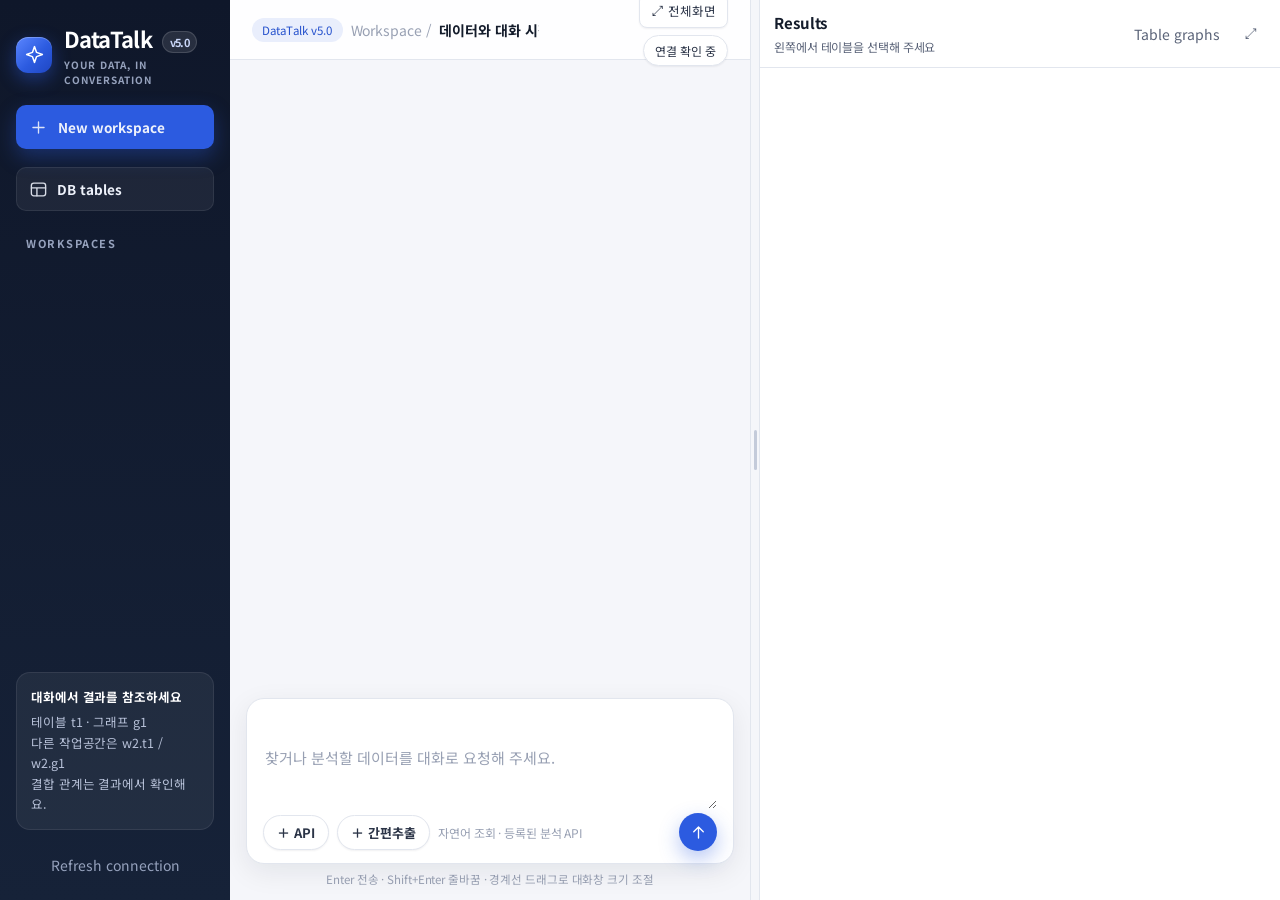
==== demo.html @ a9426dae "Separate presentation, demo, scripts, styles and shared assets" ====
<!doctype html><html lang="ko"><head><meta charset="utf-8"><meta name="csrf-token" content="offline-demo"><meta name="viewport" content="width=device-width,initial-scale=1"><meta http-equiv="Content-Security-Policy" content="default-src &#x27;none&#x27;; script-src &#x27;self&#x27; &#x27;unsafe-inline&#x27;; style-src &#x27;self&#x27; &#x27;unsafe-inline&#x27;; img-src &#x27;self&#x27; data: blob:; font-src &#x27;self&#x27; data:; connect-src &#x27;none&#x27;; base-uri &#x27;none&#x27;; form-action &#x27;none&#x27;"><title>DataTalk 실제 UI · 가상 데이터 시연</title><link rel="stylesheet" href="css/demo.css">
<link rel="stylesheet" href="css/demo-fonts.css">
<script id="impact-html-font-license" type="application/json">
{"font_family": "Noto Sans KR", "weights": [400, 700], "license": "SIL Open Font License 1.1", "license_text": "Google Inc.\n\nThis Font Software is licensed under the SIL Open Font License, Version 1.1.\nThis license is copied below, and is also available with a FAQ at:\nhttp://scripts.sil.org/OFL\n\n\n-----------------------------------------------------------\nSIL OPEN FONT LICENSE Version 1.1 - 26 February 2007\n-----------------------------------------------------------\n\nPREAMBLE\nThe goals of the Open Font License (OFL) are to stimulate worldwide\ndevelopment of collaborative font projects, to support the font creation\nefforts of academic and linguistic communities, and to provide a free and\nopen framework in which fonts may be shared and improved in partnership\nwith others.\n\nThe OFL allows the licensed fonts to be used, studied, modified and\nredistributed freely as long as they are not sold by themselves. The\nfonts, including any derivative works, can be bundled, embedded,\nredistributed and/or sold with any software provided that any reserved\nnames are not used by derivative works. The fonts and derivatives,\nhowever, cannot be released under any other type of license. The\nrequirement for fonts to remain under this license does not apply\nto any document created using the fonts or their derivatives.\n\nDEFINITIONS\n\"Font Software\" refers to the set of files released by the Copyright\nHolder(s) under this license and clearly marked as such. This may\ninclude source files, build scripts and documentation.\n\n\"Reserved Font Name\" refers to any names specified as such after the\ncopyright statement(s).\n\n\"Original Version\" refers to the collection of Font Software components as\ndistributed by the Copyright Holder(s).\n\n\"Modified Version\" refers to any derivative made by adding to, deleting,\nor substituting -- in part or in whole -- any of the components of the\nOriginal Version, by changing formats or by porting the Font Software to a\nnew environment.\n\n\"Author\" refers to any designer, engineer, programmer, technical\nwriter or other person who contributed to the Font Software.\n\nPERMISSION \u0026 CONDITIONS\nPermission is hereby granted, free of charge, to any person obtaining\na copy of the Font Software, to use, study, copy, merge, embed, modify,\nredistribute, and sell modified and unmodified copies of the Font\nSoftware, subject to the following conditions:\n\n1) Neither the Font Software nor any of its individual components,\nin Original or Modified Versions, may be sold by itself.\n\n2) Original or Modified Versions of the Font Software may be bundled,\nredistributed and/or sold with any software, provided that each copy\ncontains the above copyright notice and this license. These can be\nincluded either as stand-alone text files, human-readable headers or\nin the appropriate machine-readable metadata fields within text or\nbinary files as long as those fields can be easily viewed by the user.\n\n3) No Modified Version of the Font Software may use the Reserved Font\nName(s) unless explicit written permission is granted by the corresponding\nCopyright Holder. This restriction only applies to the primary font name as\npresented to the users.\n\n4) The name(s) of the Copyright Holder(s) or the Author(s) of the Font\nSoftware shall not be used to promote, endorse or advertise any\nModified Version, except to acknowledge the contribution(s) of the\nCopyright Holder(s) and the Author(s) or with their explicit written\npermission.\n\n5) The Font Software, modified or unmodified, in part or in whole,\nmust be distributed entirely under this license, and must not be\ndistributed under any other license. The requirement for fonts to\nremain under this license does not apply to any document created\nusing the Font Software.\n\nTERMINATION\nThis license becomes null and void if any of the above conditions are\nnot met.\n\nDISCLAIMER\nTHE FONT SOFTWARE IS PROVIDED \"AS IS\", WITHOUT WARRANTY OF ANY KIND,\nEXPRESS OR IMPLIED, INCLUDING BUT NOT LIMITED TO ANY WARRANTIES OF\nMERCHANTABILITY, FITNESS FOR A PARTICULAR PURPOSE AND NONINFRINGEMENT\nOF COPYRIGHT, PATENT, TRADEMARK, OR OTHER RIGHT. IN NO EVENT SHALL THE\nCOPYRIGHT HOLDER BE LIABLE FOR ANY CLAIM, DAMAGES OR OTHER LIABILITY,\nINCLUDING ANY GENERAL, SPECIAL, INDIRECT, INCIDENTAL, OR CONSEQUENTIAL\nDAMAGES, WHETHER IN AN ACTION OF CONTRACT, TORT OR OTHERWISE, ARISING\nFROM, OUT OF THE USE OR INABILITY TO USE THE FONT SOFTWARE OR FROM\nOTHER DEALINGS IN THE FONT SOFTWARE.\n"}
</script>
</head><body>
<svg style="display:none" aria-hidden="true"><symbol id="spark" viewBox="0 0 24 24"><path d="m12 3 2.4 6.6L21 12l-6.6 2.4L12 21l-2.4-6.6L3 12l6.6-2.4Z"/></symbol><symbol id="plus" viewBox="0 0 24 24"><path d="M12 5v14M5 12h14"/></symbol><symbol id="arrow" viewBox="0 0 24 24"><path d="M12 19V5m-6 6 6-6 6 6"/></symbol><symbol id="table" viewBox="0 0 24 24"><rect x="3" y="4" width="18" height="16" rx="3"/><path d="M3 10h18M10 10v10"/></symbol><symbol id="code" viewBox="0 0 24 24"><path d="m8 7-5 5 5 5m8-10 5 5-5 5m-3-14-2 18"/></symbol><symbol id="clock" viewBox="0 0 24 24"><circle cx="12" cy="12" r="8"/><path d="M12 7v5l3 2"/></symbol><symbol id="download" viewBox="0 0 24 24"><path d="M12 3v12m-5-5 5 5 5-5M4 17v4h16v-4"/></symbol></svg>
<div class="app" id="app">
  <aside aria-label="작업공간과 테이블">
    <div class="brand"><div class="mark"><svg><use href="#spark"/></svg></div><div>DataTalk <span class="version-label">v5.0</span><small>YOUR DATA, IN CONVERSATION</small></div></div>
    <button class="new" id="new-workspace"><svg><use href="#plus"/></svg>New workspace</button>
    <button class="browse-button" id="catalog-open"><svg><use href="#table"/></svg>DB tables</button>
    <section class="table-nav"><p class="label">WORKSPACES</p><div id="workspace-nav"></div></section>
    <div class="side-note"><strong>대화에서 결과를 참조하세요</strong>
      테이블 t1 · 그래프 g1<br>다른 작업공간은 w2.t1 / w2.g1<br>결합 관계는 결과에서 확인해요.</div>
    <button class="quiet" id="reconnect">Refresh connection</button>
  </aside>
  <main>
    <header class="topbar"><div class="top-title"><span class="app-version">DataTalk v5.0</span><span>Workspace /</span><span id="title" style="color:var(--ink);font-weight:600;margin:0">데이터와 대화 시작</span></div>
      <div class="top-actions"><button class="fullscreen-toggle" id="main-fullscreen" aria-pressed="false">⤢ 전체화면</button><span class="badge" id="connection-status" role="status">연결 확인 중</span>
        <button class="quiet mobile-results" id="show-result">Results</button></div></header>
    <div class="scroll" id="scroll"><div class="conversation" id="conversation" aria-live="polite"></div></div>
    <div class="composer-area"><div id="queue42" class="queue42" hidden></div><form class="composer" id="form">
      <div class="context-strip" id="context-strip"></div><div id="selected-tool"></div>
      <textarea id="input" rows="2" aria-label="데이터 요청 입력" placeholder="찾거나 분석할 데이터를 대화로 요청해 주세요."></textarea>
      <div class="composer-bottom"><div class="composer-meta">
        <button type="button" class="tool-button" id="tool-toggle">＋ API</button><button type="button" class="tool-button" id="eds-open">＋ 간편추출</button>
        <span class="composer-tag">자연어 조회 · 등록된 분석 API</span></div>
        <button type="button" class="common-stop" data-common-stop hidden>■ 중지</button><button type="submit" class="send" id="send" aria-label="요청 전송"><svg><use href="#arrow"/></svg></button></div>
      <div class="tool-popover" id="tool-popover" hidden><div class="popover-heading"><strong>등록된 API</strong><small>버전을 선택하면 고정돼요</small></div>
        <input id="tool-search" type="search" autocomplete="off" aria-label="분석 도구 텍스트 필터" placeholder="이름, 설명, ID로 찾기">
        <div id="tool-list" class="tool-list"></div><button type="button" class="api-help-link" data-api-connections>Connection status ↗</button><button type="button" class="api-help-link" data-api-help>API 제작 지시문 · 전체 복사 ↗</button></div>
    </form><div class="fineprint">Enter 전송 · Shift+Enter 줄바꿈 · 경계선 드래그로 대화창 크기 조절</div></div>
  </main>
  <div id="chat-divider" role="separator" aria-label="대화창 너비 조절" aria-orientation="vertical" aria-valuemin="25" aria-valuemax="75" aria-valuenow="50" tabindex="0" title="드래그 · 좌우키 · 더블클릭으로 초기화"><span></span></div>
  <section class="result-pane" aria-label="선택한 결과">
    <div class="panel-top"><div><div class="panel-heading" id="panel-title">Results</div><div class="panel-sub" id="panel-sub">왼쪽에서 테이블을 선택해 주세요</div></div>
      <div class="panel-tools"><button class="quiet mobile-results" id="show-chat">Chat</button>
        <button class="quiet" data-current-table-graphs title="원본 테이블의 Graph 탭 열기">Table graphs</button><button class="expand" id="panel-expand" aria-label="결과 영역 확대 전환">⤢</button></div></div>
    <div id="visualization-readiness" class="visualization-readiness" role="status" hidden></div><div class="panel-content" id="panel-content"></div>
  </section>
</div>
<dialog id="catalog-dialog" class="catalog-dialog"><div class="dialog-top"><h2>DB tables</h2>
  <button class="dialog-close" id="catalog-close" aria-label="닫기">×</button></div>
  <p class="dialog-lead">스키마를 여러 개 선택하면 구조가 같은 테이블을 함께 조회할 수 있어요.</p>
  <input id="catalog-search" class="catalog-search" type="search" autocomplete="off" placeholder="테이블 이름이나 설명 검색" aria-label="DB 테이블 텍스트 검색">
  <div id="schema-choices" class="schema-choices"></div>
  <div class="catalog-actions"><button id="schema-save">Apply schemas</button><small id="catalog-count"></small></div>
  <div id="catalog-body" class="catalog-body"></div></dialog>
<dialog id="rename-dialog" class="small-dialog"><form id="rename-form"><h2>Rename result</h2>
  <p><strong id="rename-ref"></strong>의 설명용 이름을 바꿉니다. 참조 번호는 유지돼요.</p>
  <input class="rename-input" id="rename-title" maxlength="120" required aria-label="새 이름">
  <div class="dialog-actions"><button type="button" class="secondary" onclick="this.closest('dialog').close()">취소</button>
    <button type="submit">저장</button></div></form></dialog>
<dialog id="delete-dialog" class="small-dialog"><h2>결과 삭제</h2>
  <p><strong id="delete-ref"></strong>을 이 워크스페이스에서 삭제합니다. 원본 DB 데이터는 삭제되지 않아요.</p>
  <p class="inline-error" id="delete-warning" role="alert"></p>
  <div class="dialog-actions"><button class="secondary" onclick="this.closest('dialog').close()">취소</button>
    <button class="danger-button" id="delete-confirm">삭제</button></div></dialog>

<dialog id="eds-extract-dialog" data-viewport-popup aria-labelledby="edsx-title">
  <div class="dialog-top"><div><h2 id="edsx-title">EDS 간편추출</h2><p id="edsx-workspace"></p></div><button id="edsx-close" class="dialog-close" aria-label="EDS 간편추출 닫기">×</button></div>
  <div class="edsx-body">
    <div id="edsx-help44"></div><nav class="edsx-navigation" aria-label="추출할 테이블"><button data-edsx-table="FAB_MAIN">FAB_MAIN</button><button data-edsx-table="FAB_METRO">FAB_METRO</button><button data-edsx-table="EDS_WF_BIN">EDS_WF_BIN</button><button data-edsx-table="EDS_WF_MSR">EDS_WF_MSR</button><button data-edsx-table="EDS_CHIP_BIN">EDS_CHIP_BIN</button><button data-edsx-table="EDS_CHIP_MSR">EDS_CHIP_MSR</button></nav>
    <div id="edsx-mode" class="edsx-mode" aria-label="CHIP 조회 방식"><button data-edsx-mode="bin" aria-pressed="true"><strong>BIN · 칩 정보</strong><small>기간으로 분포를 보고, 필요한 칩을 선택</small></button><button data-edsx-mode="measurement" aria-pressed="false"><strong>측정값</strong><small>선택한 LOT·웨이퍼의 측정 컬럼 추출</small></button></div>
    <div class="edsx-layout"><section class="edsx-card" id="edsx-query-card"><h3>조회 조건</h3><label class="edsx-label" for="edsx-schema">뽑을 제품</label><select id="edsx-schema"><option value="">조회 가능한 스키마 확인 중</option></select>
        <span class="edsx-label">STEP_SEQ</span><div class="edsx-choice" id="edsx-steps"><label><input type="checkbox" name="edsx-step" value="EDS_P"> EDS_P <span class="edsx-small">cold</span></label><label><input type="checkbox" name="edsx-step" value="EDS_M"> EDS_M <span class="edsx-small">hot</span></label></div>
        <label class="edsx-label" for="edsx-start-date">조회 기간 <span id="edsx-time-label" class="edsx-small"></span></label><div class="edsx-date-grid"><label>시작일<input id="edsx-start-date" type="date"></label><label>종료일<input id="edsx-end-date" type="date"></label></div>
        <div class="edsx-offsets"><span>오늘 기준</span><input id="edsx-start-offset" type="number" step="1" aria-label="시작일 상대 일수"><span>~</span><input id="edsx-end-offset" type="number" step="1" aria-label="종료일 상대 일수"><span>일</span><button data-edsx-period="yesterday">어제</button><button data-edsx-period="today">오늘</button><button data-edsx-period="week">최근 7일</button></div><div id="edsx-period" class="edsx-note" role="status"></div>
      </section><section class="edsx-card" id="edsx-target-card"><div class="edsx-row spread"><h3 id="edsx-target-title">조회 대상 <span class="edsx-small">선택</span></h3><button id="edsx-find-lots">기간에서 LOT 찾기 ↗</button></div><p id="edsx-target-note"></p><div class="edsx-targets"><label for="edsx-lots">LOT ID<textarea id="edsx-lots" placeholder="엑셀 한 열 붙여넣기&#10;LOT_A&#10;LOT_B" spellcheck="false"></textarea></label><label for="edsx-wafers">웨이퍼 전체 ID (root_id)<textarea id="edsx-wafers" placeholder="엑셀 한 열 붙여넣기&#10;LOT_A.01" spellcheck="false"></textarea></label></div><div id="edsx-target-count" class="edsx-count"></div><p>줄바꿈·쉼표로 여러 대상 입력 · 정확히 일치하는 ID</p></section><section id="edsx-bin-card" class="edsx-card"><div class="edsx-row spread"><h3>BIN · 칩 정보</h3><div class="edsx-row"><button data-edsx-view="bin" aria-pressed="true">BIN 분포</button><button data-edsx-view="raw" aria-pressed="false">칩 목록</button></div></div>
        <div id="edsx-group-box"><label for="edsx-group" class="edsx-label">집계 단위</label><select id="edsx-group"><option value="lot">LOT별</option><option value="wafer">웨이퍼별</option><option value="all">전체 합계</option></select><div class="edsx-output-description"><strong>전체 BIN 대비 검사 건수·비율</strong>을 보여줍니다.</div><p>결과에서 관심 LOT·웨이퍼를 선택한 뒤 칩 목록이나 측정값으로 이어갈 수 있어요.</p></div>
        <div id="edsx-raw-note" class="edsx-output-description" hidden>칩별 검사 기록을 가져옵니다. LOT나 웨이퍼를 지정해 조회 범위를 좁혀 주세요.</div>
      </section><section id="edsx-measurement-card" class="edsx-card"><h3>측정값 선택</h3><span class="edsx-label">측정 종류</span><div id="edsx-meas-types" class="edsx-choice"></div><div id="edsx-subitem-box"><span class="edsx-label">SUBITEM</span><div id="edsx-subitems" class="edsx-choice"></div></div>
        <div class="edsx-row spread" style="margin-top:10px"><label for="edsx-numbers" class="edsx-label" style="margin:0">측정 컬럼 번호</label><div class="edsx-row"><button id="edsx-number-all">전체 선택</button><button id="edsx-number-clear">비우기</button></div></div><p>번호 한 열 붙여넣기 · 0~499 · 예: 5 → 005</p><textarea id="edsx-numbers" spellcheck="false" placeholder="5&#10;12&#10;99"></textarea><div id="edsx-number-error" role="status"></div><div id="edsx-number-count" class="edsx-count"></div><div id="edsx-number-chips" class="edsx-chips"></div><p>입력 순서 유지 · 중복 번호는 한 번만 사용</p><details class="edsx-column-details"><summary>생성할 컬럼 미리보기</summary><div id="edsx-columns-preview" class="edsx-columns-preview"></div></details>
      </section><section class="edsx-card" id="edsx-filter-card"><label class="edsx-label" for="edsx-bins" id="edsx-bin-label">표시할 BIN <span class="edsx-small">선택 · 비우면 전체</span></label><input id="edsx-bins" type="text" placeholder="예: 7, 8, 153" style="width:100%"><p id="edsx-bin-help"></p><details class="edsx-advanced"><summary>추가 조건 · DUT · 좌표</summary><div class="edsx-advanced-grid"><label>DUT 번호<input id="edsx-duts" type="text" placeholder="예: 1, 2"></label><span></span><label>X 좌표 범위<div class="edsx-coordinates"><input id="edsx-x-min" type="number" placeholder="최소" aria-label="X 좌표 최솟값"><input id="edsx-x-max" type="number" placeholder="최대" aria-label="X 좌표 최댓값"></div></label><label>Y 좌표 범위<div class="edsx-coordinates"><input id="edsx-y-min" type="number" placeholder="최소" aria-label="Y 좌표 최솟값"><input id="edsx-y-max" type="number" placeholder="최대" aria-label="Y 좌표 최댓값"></div></label></div></details></section></div>
    <div id="edsx-readiness" class="edsx-readiness" role="status"></div><div id="edsx-preview" hidden aria-live="polite"></div><p id="edsx-error" class="inline-error" role="alert"></p>
  </div><footer class="edsx-footer"><div class="edsx-footer-note"><strong id="edsx-summary"></strong><span id="edsx-record-note"></span></div><div class="edsx-row"><button id="edsx-preview-button">조건 확인</button><button class="primary" id="edsx-plan-button" disabled>SQL 준비 →</button></div></footer>
</dialog>

<dialog id="quick-dialog" data-viewport-popup aria-labelledby="quick-title">
  <div class="dialog-top"><div><h2 id="quick-title">간편추출</h2><p class="quick-subtitle" id="quick-workspace"></p></div><button class="dialog-close" id="quick-close" aria-label="간편추출 닫기">×</button></div>
  <div class="quick-body">
    <div id="quick-help44"></div><div class="quick-tabs" aria-label="추출할 테이블"><button type="button" data-quick-table="FAB_MAIN" aria-pressed="true"><strong>FAB_MAIN</strong><small>공정 이력</small></button><button type="button" data-quick-table="FAB_METRO" aria-pressed="false"><strong>FAB_METRO</strong><small>계측값 · 스펙 · SPC</small></button><button type="button" data-quick-table="EDS_WF_BIN" aria-pressed="false"><strong>EDS_WF_BIN</strong><small>Wafer 수율 · 선택 BIN</small></button><button type="button" data-quick-table="EDS_WF_MSR" aria-pressed="false"><strong>EDS_WF_MSR</strong><small>Wafer 측정값</small></button><button type="button" data-quick-table="EDS_CHIP_BIN" aria-pressed="false"><strong>EDS_CHIP_BIN</strong><small>CHIP BIN</small></button><button type="button" data-quick-table="EDS_CHIP_MSR" aria-pressed="false"><strong>EDS_CHIP_MSR</strong><small>CHIP 측정값</small></button></div>
    <div class="quick-layout"><div class="quick-input-column"><section class="quick-section"><h3><span class="number">1</span><span id="quick-condition-title">조회조건</span></h3>
      <details id="quick-presets" class="quick-presets" hidden><summary>BIN 조합 저장 · 불러오기</summary><div class="quick-preset-fields"><select id="quick-preset-list" aria-label="저장한 BIN 조합"><option value="">저장한 BIN 조합 선택</option></select><button id="quick-preset-load">불러오기</button><button id="quick-preset-delete">삭제</button><input id="quick-preset-name" maxlength="80" placeholder="저장할 조합 이름" aria-label="BIN 조합 이름"><button id="quick-preset-save">조합 저장</button></div></details>
      <details class="quick-input-help"><summary>입력 안내</summary><p id="quick-condition-note" class="quick-section-note"></p></details>
      <div id="quick-main-input"><label for="quick-steps">step_seq · 여러 공정 입력</label><textarea id="quick-steps" spellcheck="false" placeholder="엑셀의 step_seq 한 열을 복사해 붙여넣으세요.&#10;예: EJ05701&#10;EJ05702"></textarea><div id="quick-main-schemas" class="quick-meaning"></div></div>
      <div id="quick-paired-input" hidden><div class="quick-row spread"><span class="quick-count" id="quick-row-count"></span><div class="quick-row"><button id="quick-paste-toggle" aria-expanded="false">엑셀 붙여넣기</button><button id="quick-add-row">＋ 행 추가</button></div></div><div id="quick-paste-panel" class="quick-paste" hidden><label for="quick-paste-text" id="quick-paste-label">조회조건 표</label><textarea id="quick-paste-text" spellcheck="false" placeholder="엑셀에서 복사한 표를 붙여넣으세요."></textarea><div class="quick-row spread"><span class="quick-section-note">헤더가 있으면 열 순서 자동 맞춤 · 셀에 직접 붙여넣기도 가능</span><button id="quick-paste-apply">표에 적용</button></div></div><div id="quick-grid-wrap" class="quick-grid-wrap"><table class="quick-grid"><thead id="quick-grid-head"></thead><tbody id="quick-grid-body"></tbody></table></div><div id="quick-grid-pager" class="quick-pager"></div><div id="quick-meaning" class="quick-meaning"></div></div>
      <div id="quick-eds-schemas" hidden><div class="quick-eds-settings"><span class="quick-setting-label">뽑을 제품</span><div class="quick-schema-list" id="quick-schema-choices"></div><label for="quick-null">NULL 합산</label><select id="quick-null"><option value="propagate">합산 결과를 NULL로 유지</option><option value="zero">NULL을 0으로 처리</option></select></div><details class="quick-output-details"><summary>합산 컬럼 확인</summary><div id="quick-eds-output" class="quick-output"></div></details></div>
      <div id="quick-item-level" hidden><h3 style="margin-top:8px">item_level <span class="quick-count">복수 선택</span></h3><div id="quick-level-choices" class="quick-levels"></div><p class="quick-section-note">기본 AVG · 필요하면 다른 항목도 선택하세요.</p></div>
    </section><section class="quick-section"><h3><span class="number">2</span>조회 기간 <span class="quick-count">tkout_time · 한국시간</span></h3><div class="quick-date-fields"><div class="quick-date-box"><label for="quick-start-offset">오늘 기준 상대 일수</label><div class="quick-row"><input type="number" id="quick-start-offset" value="-30" step="1" aria-label="시작일 상대 일수"><span>~</span><input type="number" id="quick-end-offset" value="0" step="1" aria-label="종료일 상대 일수"><span class="quick-section-note">0 = 오늘</span></div></div><div class="quick-date-box"><label for="quick-start-date">날짜로 입력</label><div class="quick-row"><input type="date" id="quick-start-date" aria-label="조회 시작일"><span>~</span><input type="date" id="quick-end-date" aria-label="조회 종료일"></div></div></div><div id="quick-period" class="quick-period" role="status"></div></section></div><div class="quick-output-column"><section class="quick-section"><h3><span class="number">3</span>추출 컬럼 <span class="quick-personal" id="quick-personal">기본 · 전체 선택</span></h3><div class="quick-row spread"><span class="quick-count" id="quick-column-count"></span><span class="quick-section-note" id="quick-column-state"></span></div><div class="quick-column-top"><input type="search" id="quick-column-search" placeholder="컬럼 이름 검색" aria-label="추출 컬럼 검색"><button id="quick-column-all">전체 선택</button><button id="quick-column-none">전체 해제</button><button id="quick-column-reset">기본값 초기화</button></div><div id="quick-columns" class="quick-columns"></div><p class="quick-section-note" id="quick-column-note">선택 변경은 이번 조회에만 적용됩니다. 다음에도 사용하려면 ‘내 기본값으로 저장’을 누르세요.</p></section><details class="quick-section quick-extra"><summary>추가 조건 <span class="quick-section-note">선택</span></summary><label for="quick-criteria">추가 조건 <span class="quick-section-note">선택 · LOT, 웨이퍼, 재검사 기준 등</span></label><textarea id="quick-criteria" maxlength="6000" style="height:64px" placeholder="필요한 추가 조건이 있을 때만 입력하세요."></textarea></details><div id="quick-preview" class="quick-preview" hidden aria-live="polite"></div></div></div>
    <p id="quick-error" class="inline-error" role="alert"></p>
  </div><footer class="quick-footer"><div><button id="quick-save-columns">내 기본값으로 저장</button><div class="quick-footer-note">SQL을 확인한 뒤 대화창에서 조회를 실행합니다.</div></div><div class="quick-footer-actions"><button id="quick-preview-button">조건 확인</button><button class="primary" id="quick-plan-button" disabled>SQL 준비 →</button></div></footer>
</dialog>

<dialog data-viewport-popup id="eds-dialog" class="analysis-dialog" aria-labelledby="eds-title">
  <div class="dialog-top"><div><h2 id="eds-title">EDS_BIN 선택 추출</h2><p id="eds-workspace"></p></div><button id="eds-close" class="dialog-close" aria-label="EDS 입력 닫기">×</button></div>
  <div class="eds-body"><p class="api-lead">엑셀에서 <strong>step_seq · item_id · col_name</strong> 세 열을 헤더와 함께 복사해 붙여넣으세요. 사용할 BIN만 입력하면 됩니다.</p>
  <label class="api-field-label" for="eds-text">추출 매핑 · 세 열 모두 필수</label>
  <textarea id="eds-text" rows="9" spellcheck="false" placeholder="step_seq&#9;item_id&#9;col_name&#10;EDS_M&#9;BIN0131&#9;STBY(B131+203)&#10;EDS_M&#9;BIN0203&#9;STBY(B131+203)"></textarea>
  <p class="analysis-hint">같은 step_seq와 col_name의 항목은 한 컬럼으로 합산합니다. 예: STBY(B131+203) ← EDS_M의 BIN0131 + BIN0203. col_name의 괄호와 + 기호는 이름 그대로 보존합니다.</p>
  <label class="api-field-label" for="eds-criteria">제품·기간·검사 기준</label>
  <textarea id="eds-criteria" rows="3" maxlength="6000" placeholder="제품명, 조회 기간, 필요한 LOT·웨이퍼 기준과 재검사 처리 등을 입력하세요. 미정인 조건은 대화에서 확인합니다."></textarea>
  <label class="api-field-label" for="eds-nulls">합산할 항목이 NULL이면</label>
  <select id="eds-nulls"><option value="propagate">합산 결과를 NULL로 유지</option><option value="zero">NULL을 0으로 처리</option></select>
  <p class="analysis-hint">표는 최대 5,000행, 행 기준 컬럼을 포함한 최종 결과는 최대 1,000개 컬럼입니다. 다른 검사·재검사 행을 자동으로 합치지 않습니다.</p>
  <p id="eds-error" class="inline-error" role="alert"></p><div id="eds-preview"></div>
  </div><footer class="analysis-footer"><button id="eds-check" class="secondary">표 검사 · 합산식 보기</button><button id="eds-plan" class="primary" disabled>이 매핑으로 SQL 준비</button></footer>
</dialog>

<dialog data-viewport-popup id="analysis-dialog" class="analysis-dialog" aria-labelledby="analysis-title"><div class="dialog-top"><div><h2 id="analysis-title">API 입력 설정</h2><p id="analysis-subtitle"></p></div><button class="dialog-close" id="analysis-close" aria-label="분석 설정 닫기">×</button></div><div id="analysis-body"></div><footer id="analysis-footer" class="analysis-footer"></footer></dialog>
<dialog id="types-dialog" class="analysis-dialog" aria-labelledby="types-title"><div class="dialog-top"><div><h2 id="types-title">컬럼·자료형</h2><p id="types-subtitle"></p></div><button class="dialog-close" id="types-close" aria-label="컬럼 자료형 닫기">×</button></div><div id="types-body"></div><footer id="types-footer" class="analysis-footer"></footer></dialog>
<dialog id="api-connections-dialog" class="analysis-dialog" aria-labelledby="api-connections-title"><div class="dialog-top"><div><h2 id="api-connections-title">API connections</h2><p class="analysis-hint">등록 상태와 API·작업자 연결을 확인합니다.</p></div><button class="dialog-close" data-api-connections-close aria-label="연결 상태 닫기">×</button></div><div id="api-connections-body" class="connections-body"></div><footer class="analysis-footer"><span id="api-connections-checked"></span><button data-api-recheck>Recheck</button></footer></dialog>
<dialog id="workspace-delete-dialog" class="small-dialog"><h2>Delete workspace</h2><p><strong id="workspace-delete-ref"></strong></p><p id="workspace-delete-count"></p><p class="inline-error" id="workspace-delete-error" role="alert"></p><div class="dialog-actions"><button class="secondary" onclick="this.closest('dialog').close()">취소</button><button class="danger-button" id="workspace-delete-confirm">Delete workspace</button></div></dialog><div id="toast" class="toast hidden" role="status"></div>
<dialog id="orphan-graphs-dialog" class="analysis-dialog"><div class="dialog-top"><h2>원본이 없는 이전 그래프</h2><button class="dialog-close" onclick="this.closest('dialog').close()" aria-label="닫기">×</button></div><p>이전 데이터에서 원본 연결이 없는 그래프입니다. 저장된 결과를 열거나 삭제할 수 있습니다.</p><div id="orphan-graphs-body"></div></dialog>
<script src="vendor/echarts.min.js"></script><script src="js/demo-dialogs.js"></script><script src="js/demo-visuals.js"></script><script src="js/demo-app.js"></script></body></html>
---- css/demo.css ----
:root{--ink:#141c2b;--ink-2:#2b3447;--muted:#5a6378;--muted-2:#98a0b3;--line:#e2e6ee;--line-2:#eef0f5;--green:#2c5be0;--accent:#2c5be0;--accent-2:#1f46c2;--accent-ink:#2450cc;--soft:#e9eefc;--soft-2:#f3f6fe;--paper:#f5f6fa;--paper-2:#fafbfd;--surface:#ffffff;--side:#0f172a;--side-2:#162238;--side-ink:#e5eaf5;--side-muted:#96a2bd;--side-line:rgba(255,255,255,.08);--warn-bg:#fff7e8;--warn-ink:#8a5a12;--warn-line:#f1dfb8;--danger:#c23c32;--danger-bg:#fdf1ef;--ok:#3356c4;--ok-bg:#e9eefc;--r-sm:6px;--r:10px;--r-lg:14px;--r-xl:18px;--sh-sm:0 1px 2px rgba(15,23,42,.06);--sh:0 8px 28px rgba(15,23,42,.08);--sh-lg:0 28px 90px rgba(15,23,42,.22);--font:"Pretendard Variable",Pretendard,"Noto Sans KR","Apple SD Gothic Neo","Malgun Gothic","Segoe UI",Roboto,system-ui,sans-serif;--mono:"JetBrains Mono","Cascadia Code","D2Coding",var(--mono)}*{box-sizing:border-box}body{margin:0;background:var(--paper);color:var(--ink);font-family:var(--font);font-size:14px;letter-spacing:-.25px}button,textarea{font:inherit}button{cursor:pointer;color:inherit}button:focus-visible,textarea:focus-visible{outline:3px solid #9ab0ea;outline-offset:3px}button{border:0;background:none}svg{width:19px;height:19px;fill:none;stroke:currentColor;stroke-width:1.7;stroke-linecap:round;stroke-linejoin:round;vertical-align:middle}.app{height:100vh;height:100dvh;display:grid;grid-template-columns:230px minmax(0,1fr)}aside{background:var(--side);border-right:1px solid var(--line);padding:30px 20px 20px;display:flex;flex-direction:column;gap:26px}.brand{display:flex;align-items:center;gap:10px;font-size:24px;font-weight:700;letter-spacing:-1px}.mark{display:grid;place-items:center;width:34px;height:34px;background:var(--green);color:white;border-radius:11px}.mark svg{width:23px;height:23px}.brand small{font-size:12px;color:var(--muted);font-weight:500;letter-spacing:1px}.new{border:1px solid #cdd2de;background:#fbfcfe;border-radius:9px;padding:12px;text-align:left;font-weight:600;display:flex;align-items:center;gap:10px}.label{font-size:12px;font-weight:700;letter-spacing:1.5px;color:#6b7488;margin:0 12px 12px}.history{display:flex;flex-direction:column;gap:6px}.history button{text-align:left;padding:11px 12px;border-radius:8px;font-size:13px;line-height:1.6}.history button.active{background:#e6e9f1;color:#2b4ab8}.history button:hover,.new:hover{background:#e6e9f1}.side-note{margin-top:auto;background:#e6e9f1;padding:15px;border-radius:12px;font-size:13px;line-height:1.8;color:#5a6378}.side-note strong{display:block;color:#2b3447;font-size:13px;margin-bottom:4px}.profile{border-top:1px solid var(--line);padding-top:17px;display:flex;align-items:center;gap:10px;font-size:13px}.avatar{width:31px;height:31px;display:grid;place-items:center;border-radius:50%;background:#cfdaf7;font-size:13px;font-weight:700}.sub{font-size:12px;color:var(--muted);margin-top:4px}main{min-width:0;display:flex;flex-direction:column;overflow:hidden}.topbar{height:74px;flex-shrink:0;display:flex;align-items:center;justify-content:space-between;padding:0 37px;border-bottom:1px solid var(--line);background:#f3f6fee8;gap:15px}.top-title{font-size:14px;font-weight:600}.top-title span{color:#98a0b3;font-weight:400;margin-right:12px}.top-actions{display:flex;align-items:center;gap:12px}.badge{border:1px solid #dde1ea;color:#5a6378;background:#e9eefc;font-size:12px;letter-spacing:.7px;padding:6px 9px;border-radius:5px;white-space:nowrap}.quiet{font-size:13px;color:#6b7488;padding:7px}.mobile-menu{display:none}.scroll{overflow:auto;flex:1;scroll-behavior:smooth}.conversation{max-width:950px;margin:auto;padding:34px 48px 20px}.eyebrow{font-size:12px;text-transform:uppercase;letter-spacing:2px;color:#98a0b3;text-align:center;margin-bottom:26px}.user{display:flex;justify-content:flex-end;margin:8px 0 28px}.bubble{max-width:85%;background:#dfe7fb;padding:15px 20px;border-radius:16px 16px 4px 16px;line-height:1.8;font-size:14px}.assistant{display:flex;gap:14px;margin-bottom:25px}.ai-icon{width:29px;height:29px;border:1px solid #cdd2de;background:#e9eefc;border-radius:9px;display:grid;place-items:center;flex-shrink:0;color:var(--green);margin-top:1px}.answer{min-width:0;flex:1}.author{font-size:13px;font-weight:700;margin:6px 0 12px;display:flex;align-items:center;gap:10px}.author span{font-size:12px;color:#98a0b3;font-weight:400}.answer p{line-height:1.85;margin:0 0 16px;color:#454e63;font-size:14px}.intent{display:flex;gap:7px;flex-wrap:wrap;margin:0 0 20px}.chip{padding:6px 9px;font-size:12px;border:1px solid #dde1ea;background:#f3f6fe;border-radius:6px;color:#5a6378}.chip b{font-weight:500;color:#2b4ab8;margin-left:5px}.result{border:1px solid #dde1ea;border-radius:12px;overflow:hidden;background:#ffffff;box-shadow:0 6px 25px #141c2b04}.result-head{padding:17px 20px 12px;display:flex;align-items:center;justify-content:space-between;gap:10px}.result-title{font-size:14px;font-weight:650}.result-title svg{color:#5d7bd4;margin-right:7px;width:17px}.result-meta{font-size:12px;color:#6b7488;margin-top:6px}.tabs{display:flex;align-items:center;gap:20px;padding:0 20px;border-bottom:1px solid var(--line)}.tab{padding:11px 1px;font-size:13px;color:#6b7488;border-bottom:2px solid transparent}.tab.active{color:var(--green);border-color:var(--green);font-weight:650}.tab svg{width:14px;height:14px;margin-right:5px}.tabs .spacer{flex:1}.sample-label{color:#98a0b3;font-size:12px;letter-spacing:1px}.table-wrap{overflow:auto;max-height:300px}table{width:100%;border-collapse:collapse;white-space:nowrap;text-align:left;font-size:13px;font-variant-numeric:tabular-nums}th{font-size:12px;letter-spacing:.5px;color:#98a0b3;font-weight:500;background:#f3f6fe;padding:12px 16px;position:sticky;top:0}td{padding:12px 16px;border-bottom:1px solid #f0f2f7;color:#454e63}tr:last-child td{border:0}td:first-child{color:#98a0b3;width:35px}tbody tr:hover{background:#e9eefc}td.num{color:#2b4ab8;font-weight:600}code,pre{font-family:var(--mono)}.sql-panel{padding:20px;background:#f3f6fe}.sql-panel pre{font-size:13px;line-height:1.85;color:#454e63;overflow:auto;margin:0}.sql-panel .kw{color:#2b4ab8;font-weight:700}.sql-panel .str{color:#9a7836}.sql-note{font-size:12px;color:#98a0b3;margin-top:16px}.result-foot{display:flex;align-items:center;justify-content:space-between;padding:11px 19px;border-top:1px solid var(--line);color:#98a0b3;font-size:12px}.result-foot button{font-size:12px;color:#5a6378}.followups{display:flex;gap:7px;flex-wrap:wrap;margin-top:17px}.followups button{font-size:13px;padding:8px 10px;border-radius:7px;color:#5a6378;border:1px solid #cfdaf7;background:#f3f6fe}.followups button:hover{background:#dfe7fb}.followups button span{margin-left:12px;color:#98a0b3}.feedback{display:flex;gap:14px;color:#98a0b3;margin-top:15px;font-size:12px;align-items:center}.composer-area{flex-shrink:0;padding:14px 35px 19px;background:linear-gradient(0deg,var(--paper) 88%,#f3f6fe00)}.composer{max-width:855px;margin:auto;border:1px solid #cdd2de;background:#ffffff;border-radius:16px;padding:17px 18px 12px;box-shadow:0 8px 32px #2b344710}.composer:focus-within{border-color:#5d7bd4;box-shadow:0 8px 32px #2b344710,0 0 0 2px #dfe7fb}textarea{resize:none;width:100%;height:43px;max-height:130px;border:0;outline:0!important;color:#2b3447;font-size:14px;background:transparent;line-height:1.6}textarea::placeholder{color:#98a0b3}.composer-bottom{display:flex;justify-content:space-between;align-items:center}.composer-tag{display:flex;gap:7px;align-items:center;font-size:12px;color:#6b7488}.dot{width:5px;height:5px;background:#98a0b3;border-radius:50%}.send{background:var(--green);color:#ffffff;border-radius:9px;width:34px;height:34px;display:grid;place-items:center}.send:hover{background:#2340a6}.send:disabled{opacity:.5}.fineprint{text-align:center;margin-top:11px;font-size:12px;color:#98a0b3;line-height:1.7}.welcome{text-align:center;padding:65px 0 40px}.welcome .orb{width:61px;height:61px;display:grid;place-items:center;margin:0 auto 25px;border:1px solid #cfdaf7;border-radius:20px;color:var(--green);background:#e9eefc;transform:rotate(-6deg)}.orb svg{width:30px;height:30px}.welcome h1{font-size:38px;font-weight:500;letter-spacing:-1.8px;margin:0 0 15px;line-height:1.4}.welcome h1 em{font-style:normal;color:#4766cc}.welcome p{color:#6b7488;font-size:14px;line-height:1.9}.examples{display:grid;grid-template-columns:repeat(3,1fr);gap:12px;margin:38px auto 0;text-align:left}.example{border:1px solid #cfdaf7;background:#fbfcfe;border-radius:13px;padding:20px;text-align:left;min-height:142px}.example:hover{transform:translateY(-3px);box-shadow:0 8px 22px #2b344709;border-color:#9ab0ea}.example .example-icon{color:#5d7bd4;margin-bottom:17px}.example b{display:block;font-size:13px;font-weight:500;line-height:1.9}.example small{display:block;color:#98a0b3;font-size:12px;margin-top:8px}.dots{display:flex;gap:4px;padding:12px}.dots i{width:5px;height:5px;background:#5d7bd4;border-radius:50%;animation:pulse 1s infinite}.dots i:nth-child(2){animation-delay:.15s}.dots i:nth-child(3){animation-delay:.3s}@keyframes pulse{50%{opacity:.2;transform:translateY(-3px)}}.toast{position:fixed;bottom:25px;left:50%;transform:translateX(-50%);background:#2b4ab8;color:#ffffff;padding:12px 20px;border-radius:10px;font-size:13px;z-index:30;box-shadow:0 5px 30px #141c2b22}.hidden{display:none!important}dialog{border:1px solid var(--line);border-radius:18px;padding:30px;max-width:470px;color:var(--ink);box-shadow:0 25px 100px #2340a622}dialog::backdrop{background:#141c2b44;backdrop-filter:blur(3px)}dialog h2{font-size:22px}dialog p{line-height:1.9;font-size:14px;color:#5a6378}dialog button{background:var(--green);color:white;padding:10px 22px;border-radius:8px;float:right}.wide aside{display:none}.wide.app{grid-template-columns:1fr}@media(min-width:1600px){.conversation{max-width:1050px}.composer{max-width:955px}.welcome{padding-top:100px}}@media(max-width:1000px){.app{grid-template-columns:190px minmax(0,1fr)}aside{padding:24px 14px}.conversation{padding:25px 24px}.topbar{padding:0 24px}.examples{gap:8px}.example{padding:15px}.welcome h1{font-size:31px}}@media(max-width:720px){.app{grid-template-columns:1fr}aside{display:none}.mobile-menu{display:block}.topbar{height:60px;padding:0 16px}.conversation{padding:22px 14px}.assistant{gap:8px}.ai-icon{width:24px;height:24px}.composer-area{padding:10px 14px}.top-title span{display:none}.top-actions{gap:3px}.examples{grid-template-columns:1fr}.example{min-height:0;padding:14px}.example .example-icon{display:none}.welcome{padding:24px 5px}.welcome h1{font-size:29px}.result-head{padding:14px}.result-title{font-size:13px}.tabs{padding:0 14px}.sample-label{display:none}.bubble{font-size:13px;max-width:95%}.fineprint{font-size:12px}}@media(prefers-reduced-motion:reduce){*{animation:none!important;scroll-behavior:auto!important;transition:none!important}}

.app{grid-template-columns:230px minmax(350px,1fr) minmax(390px,46%)}aside{overflow:auto;gap:22px;padding:25px 16px}main{border-right:1px solid var(--line)}.conversation{padding:28px 25px}.composer-area{padding:12px 22px 18px}.topbar{padding:0 24px}.top-title{white-space:nowrap;overflow:hidden;text-overflow:ellipsis}.workspace-row{display:flex;align-items:center;gap:8px;width:100%;padding:12px 10px;text-align:left;border-radius:8px;margin:3px 0;font-size:13px}.workspace-row.active{background:#cfdaf7;font-weight:650}.alias{font-family:var(--mono);font-size:13px;padding:3px 6px;border-radius:5px;color:#3356c4;background:#dfe7fb;flex-shrink:0}.table-list{border-left:1px solid #b7c7f1;margin:8px 0 19px 16px;padding-left:8px}.table-item{display:flex;gap:8px;align-items:center;padding:10px 7px;width:100%;border-radius:7px;text-align:left;font-size:13px}.table-item:hover,.table-item.active{background:#dfe7fb}.table-item.active{box-shadow:inset 2px 0 #3356c4}.table-item span:last-child{overflow:hidden;text-overflow:ellipsis;white-space:nowrap}.table-count{font-size:12px;color:#6b7488;margin-left:auto}.list-empty{font-size:13px;line-height:1.8;color:#6b7488;padding:10px}.side-note{margin-top:20px}.table-nav{flex:1}.result-pane{min-width:0;display:flex;flex-direction:column;background:#ffffff;overflow:hidden}.result-pane .panel-top{min-height:74px;border-bottom:1px solid var(--line);padding:20px 23px;display:flex;gap:12px;align-items:center;justify-content:space-between}.panel-heading{font-weight:650;font-size:14px}.panel-sub{font-size:12px;color:#6b7488;margin-top:5px}.panel-content{min-height:0;overflow:auto;flex:1;padding:23px 20px}.panel-content .result{box-shadow:none}.panel-content .table-wrap{max-height:calc(100dvh - 300px)}.panel-content th,.panel-content td{padding:13px 12px}.ref-tag{color:#454e63;font-family:var(--mono);font-size:13px;border:1px solid #b7c7f1;border-radius:6px;padding:5px 8px;background:#e9eefc}.result-link{width:100%;border:1px solid #cfdaf7;background:#f3f6fe;padding:16px;border-radius:10px;display:flex;gap:12px;align-items:center;text-align:left}.result-link strong{display:block;font-size:13px;margin-bottom:7px}.result-link small{color:#6b7488;font-size:12px}.result-link:hover{border-color:#7f98e0;background:#e9eefc}.result-link .right{margin-left:auto;color:#5d7bd4}.welcome{padding:40px 0}.welcome h1{font-size:29px}.examples{grid-template-columns:1fr;margin-top:25px}.example{min-height:0;padding:15px;display:flex;align-items:center;gap:13px}.example .example-icon{margin:0}.example b{font-size:13px}.example small{margin-left:auto;white-space:nowrap}.eyebrow{margin-bottom:23px}.bubble{font-size:13px}.answer p{font-size:13px}.empty-panel{display:grid;place-content:center;min-height:60vh;text-align:center;color:#6b7488;gap:12px}.empty-panel svg{width:36px;height:36px;margin:auto;color:#7f98e0}.empty-panel h2{font-size:19px;font-weight:500;margin:8px}.empty-panel p{font-size:13px;line-height:1.9}.context-strip{display:flex;align-items:center;gap:7px;margin:0 0 10px;font-size:12px;color:#6b7488}.context-strip button{font-size:12px;color:#3356c4}.panel-tools{display:flex;gap:6px}.expand{padding:7px;color:#5d7bd4;font-size:13px}.full-result.app{grid-template-columns:230px 0 minmax(0,1fr)}.full-result main{visibility:hidden}.full-result .panel-content .table-wrap{max-height:calc(100dvh - 270px)}.mobile-results{display:none}.pane-note{font-size:12px;color:#98a0b3;line-height:1.8;padding:15px 0}.top-actions .badge{font-size:12px}.history{display:block}@media(max-width:1100px){.app{grid-template-columns:190px minmax(300px,1fr) minmax(320px,42%)}.conversation{padding:23px 17px}.composer-area{padding:12px}.topbar{padding:0 16px}.panel-content{padding:15px 12px}.top-actions .quiet{display:none}}@media(max-width:880px){.app{grid-template-columns:180px minmax(0,1fr)}.result-pane{display:none}.mobile-results{display:block}.app.mobile-open main{display:none}.app.mobile-open .result-pane{display:flex}.app.full-result{grid-template-columns:180px minmax(0,1fr)}.app.full-result main{display:none}.app.full-result .result-pane{display:flex}}@media(max-width:560px){.app,.app.full-result{grid-template-columns:135px minmax(0,1fr)}aside{display:flex;padding:17px 9px}.brand{font-size:18px;gap:6px}.mark{width:27px;height:27px}.side-note,.profile{display:none}.workspace-row{font-size:12px;padding:9px 5px}.table-item{font-size:12px;padding:9px 3px;gap:4px}.table-list{margin-left:5px;padding-left:4px}.alias{font-size:12px;padding:2px 4px}.table-count{display:none}.topbar{padding:0 10px}.top-actions .badge{display:none}.conversation{padding:20px 10px}.composer-area{padding:8px}.welcome h1{font-size:23px}.example{padding:10px}.example small{display:none}.new{font-size:13px;padding:10px 7px}.panel-content{padding:10px}.fineprint{font-size:12px}.panel-top{padding:15px!important}.result-link{padding:12px}.composer{padding:10px}.composer-tag{font-size:12px}.top-title{font-size:13px}}

#chat-divider{width:10px;cursor:col-resize;touch-action:none;display:flex;justify-content:center;align-items:center;background:#e9eefc;border-inline:1px solid #e6e9f1}#chat-divider span{width:3px;height:40px;border-radius:4px;background:#9ab0ea}#chat-divider:hover,#chat-divider:focus-visible{background:#cfdaf7}.resizing{cursor:col-resize;user-select:none}.resizing main,.resizing .result-pane{pointer-events:none}.joined-item{flex-wrap:wrap!important}.joined-item .alias{font-size:12px;white-space:normal;overflow-wrap:anywhere;max-width:100%;background:#dfe7fb;color:#2b4ab8}.joined-item span:last-child{font-size:12px;width:100%;padding-left:5px}.join-confirm{padding:19px;border:1px solid #9ab0ea;border-radius:13px;background:#e9eefc;margin:15px 0;font-size:13px}.join-confirm strong{overflow-wrap:anywhere}.join-confirm p{line-height:1.8;color:#6b7488;font-size:13px}.join-step{border-top:1px solid #cfdaf7;padding:14px 0}.join-step>label{display:block;font-weight:600;overflow-wrap:anywhere;margin-bottom:9px}.join-step select{padding:8px;border:1px solid #b7c7f1;background:white;border-radius:6px;width:100%;font:inherit;color:#3356c4}.key-choices{display:flex;flex-wrap:wrap;gap:8px;margin-top:10px;font-size:12px}.key-choices label{display:flex;gap:4px;align-items:center}.confirm-actions{display:flex;gap:10px;margin:14px 0}.confirm-actions button{padding:9px 12px;border:1px solid #b7c7f1;border-radius:7px;background:white}.confirm-actions .primary{background:#2b4ab8;color:white;border-color:#2b4ab8}.join-confirm small{font-size:12px;color:#98a0b3}#join-error{color:#a24734}.join-details{border:1px solid #cfdaf7;padding:13px;border-radius:9px;margin-bottom:17px;font-size:13px;color:#5a6378}.join-details p{line-height:1.8;overflow-wrap:anywhere}.join-details summary{cursor:pointer}.panel-heading{overflow-wrap:anywhere}.result-link .alias{max-width:55%;white-space:normal;overflow-wrap:anywhere}.context-strip{flex-wrap:wrap}textarea{resize:vertical;min-height:43px;height:65px;max-height:220px}
@media(min-width:881px){.app{grid-template-columns:230px minmax(280px,var(--chat-width,calc((100vw - 240px)/2))) 10px minmax(280px,1fr)}.full-result.app{grid-template-columns:230px 0 0 minmax(0,1fr)}.full-result #chat-divider{visibility:hidden;width:0}}@media(min-width:881px) and (max-width:1100px){.app{grid-template-columns:190px minmax(280px,var(--chat-width,calc((100vw - 200px)/2))) 10px minmax(280px,1fr)}.full-result.app{grid-template-columns:190px 0 0 minmax(0,1fr)}}@media(max-width:880px){#chat-divider{display:none}.mobile-results{display:block!important}} 

button:disabled{cursor:not-allowed;opacity:.45}.message-text{white-space:pre-wrap;overflow-wrap:anywhere}.query-proposal{margin-top:15px;border:1px solid #b7c7f1;border-radius:12px;background:#fbfcfe;overflow:hidden}.proposal-top{padding:16px 18px;border-bottom:1px solid var(--line);font-size:13px;font-weight:650}.query-proposal pre{font-size:13px;line-height:1.8;white-space:pre-wrap;overflow-wrap:anywhere;margin:0;padding:18px;background:#e9eefc;max-height:280px;overflow:auto}.query-proposal details{padding:12px 18px;font-size:13px}.query-proposal details pre{margin-top:10px}.query-proposal .confirm-actions{padding:0 18px;margin:16px 0}.primary{background:var(--green);color:white;border-radius:8px;padding:10px 15px;font-size:13px}.status-card{border:1px solid #dccda8;border-radius:12px;background:#fffaf0;padding:19px;line-height:1.85;font-size:13px;overflow-wrap:anywhere}.status-card strong{display:block;margin-bottom:7px;color:#795d31}.status-card p{margin:7px 0;color:#847458}.status-card button{border:1px solid #d7cba9;border-radius:7px;padding:8px 12px;margin-top:10px;background:white}.operation-bar{display:flex;align-items:center;gap:10px;background:#e9eefc;border:1px solid #cfdaf7;padding:12px 15px;margin:0 0 18px;border-radius:9px;font-size:13px;line-height:1.7}.operation-bar button{margin-left:auto;border:1px solid #b7c7f1;border-radius:6px;padding:6px 10px;background:white;white-space:nowrap}.operation-bar i{width:7px;height:7px;background:var(--green);border-radius:50%;animation:pulse 1.3s infinite}.null{color:#98a0b3;font-size:12px;font-style:italic}.panel-table{max-height:calc(100dvh - 285px)!important}.connection-error{color:#8d6341!important;border-color:#dfd0b7!important;background:#fff9ef!important}.table-list .alias{overflow-wrap:anywhere;max-width:100%}.param-title{font-size:12px;color:#6b7488;margin:15px 0 8px}.empty-panel small{max-width:280px;line-height:1.9}.welcome h1{font-size:31px}.welcome p{font-size:13px}.result-title{overflow-wrap:anywhere}.table-info{font-size:12px;color:#6b7488;line-height:1.8}.inline-error{color:#966742;font-size:13px;line-height:1.9;margin:12px 0;padding:12px;background:#fff8ee;border-radius:8px}.pending-label{font-size:12px;color:#6b7488;font-weight:400;margin-left:8px}.result-pane .sql-panel pre{white-space:pre-wrap;overflow-wrap:anywhere}.context-strip{min-height:21px}.table-item .alias{max-width:100%}.badge{max-width:125px;overflow:hidden;text-overflow:ellipsis}.welcome{padding-top:35px}.top-actions .quiet{white-space:nowrap}
@media(max-width:880px){aside{display:flex}}

/* DataTalk V2: conversation stays central; tables and analysis share one result pane. */

.brand small{display:block;margin-top:2px}
.workspace-entry{display:flex;align-items:center;gap:3px}
.workspace-entry .workspace-row{flex:1;min-width:0;margin:3px 0}
.workspace-row .ws-label{overflow:hidden;text-overflow:ellipsis;white-space:nowrap}
.workspace-row small{margin-left:auto;color:#6b7488;font-variant-numeric:tabular-nums}
.expand-workspace{flex:0 0 28px;height:32px;border-radius:7px;color:#4766cc;font-size:22px}
.expand-workspace:hover,.table-action:hover{background:#e6e9f1}
.table-list{margin-top:1px;margin-bottom:9px}
.table-row{display:flex;align-items:center;gap:2px;min-width:0}
.table-row .table-item{flex:1;min-width:0;gap:7px}
.table-row .table-title{flex:1;min-width:0;overflow:hidden;white-space:nowrap;text-overflow:ellipsis}
.table-action{border-radius:6px;flex:0 0 24px;height:27px;color:#5a6378;font-size:15px}
.table-action.danger:hover{background:#faeae5;color:#9a4639}
.workspace-row.active{box-shadow:inset 2px 0 #3356c4}
.new,.browse-button{width:100%}
.browse-button{display:flex;align-items:center;gap:9px;text-align:left;border:1px solid #dde1ea;border-radius:9px;background:#fbfcfe;padding:11px;font-size:13px;color:#3356c4}
.browse-button:hover{background:#e9eefc}
.side-note{font-size:13px;line-height:1.7;margin-top:12px}
.context-strip{display:flex;flex-wrap:wrap;gap:7px}
.context-strip>span{padding:4px 8px;background:#f6f7fb;border:1px solid #e6e9f1;border-radius:6px}
.context-workspace{color:#2b3447!important}
.context-schema{white-space:normal;overflow-wrap:anywhere}
.composer{position:relative}
.selected-tool{display:inline-flex;align-items:center;gap:5px;margin:3px 0 10px;
 color:#2b4ab8;background:#e9eefc;border:1px solid #b7c7f1;border-radius:16px;padding:4px 8px;font-size:13px}
.selected-tool button{font-size:16px;line-height:1;color:#3356c4}
.composer-bottom{gap:9px}
.composer-meta{display:flex;align-items:center;gap:8px;min-width:0}
.composer-meta .composer-tag{white-space:nowrap}
.tool-button{display:flex;align-items:center;gap:5px;border:1px solid #dde1ea;border-radius:8px;
 padding:7px 10px;background:#f3f6fe;color:#2b4ab8;font-weight:650;font-size:13px;white-space:nowrap}
.tool-button:hover{background:#e9eefc}
.tool-popover{position:absolute;left:16px;bottom:calc(100% + 10px);width:min(420px,calc(100vw - 32px));
 background:#ffffff;border:1px solid #dde1ea;border-radius:13px;box-shadow:0 18px 60px #2340a625;
 padding:14px;z-index:20}
.tool-popover[hidden]{display:none}
.popover-heading{display:flex;justify-content:space-between;align-items:center;margin-bottom:9px;font-size:13px}
.tool-popover input,.catalog-search,.rename-input{width:100%;padding:10px 12px;border:1px solid #cdd2de;
 border-radius:9px;font:inherit;color:#2b3447;background:#ffffff}
.tool-list{max-height:280px;overflow:auto;padding-top:7px}
.tool-row{display:flex;width:100%;gap:10px;text-align:left;padding:12px 9px;border-radius:8px}
.tool-row:hover{background:#e9eefc}
.tool-mark{font-size:22px;color:#3356c4}
.tool-row strong,.tool-row small{display:block}
.tool-row small{font-size:12px;line-height:1.5;color:#6b7488;margin-top:5px}
.tool-row strong{font-size:13px}
.query-proposal .highlighted{font-size:13px;line-height:1.8;max-height:270px;overflow:auto}
.query-proposal .proposal-note{font-size:13px;color:#6b7488;line-height:1.6;padding:10px 18px 0;margin:0}
.condition-list{padding:12px 17px}
.condition-list>div{display:grid;grid-template-columns:minmax(95px,32%) 1fr;gap:12px;padding:8px 2px;
 border-bottom:1px solid #e6e9f1;font-size:13px;line-height:1.6;overflow-wrap:anywhere}
.condition-list>div:last-child{border:0}
.condition-list>div span{color:#6b7488}
.condition-list>div strong{font-weight:550;color:#2b3447}
.api-review-list{border:1px solid #e6e9f1;border-radius:9px;background:#fbfcfe;margin-top:14px}
.api-review-list>div{grid-template-columns:minmax(95px,30%) minmax(0,1fr) auto;align-items:center}
.api-review-list strong{min-width:0;overflow-wrap:anywhere}
.api-review-list em{font-style:normal;color:#a26746}
.module-card .api-review-list .review-edit{padding:5px 9px;font-size:13px;white-space:nowrap}
.module-card .api-review-list button:disabled{opacity:.45;cursor:default}
.empty-query-card{margin:12px 0}.empty-query-card details{margin:10px 18px;color:#5a6378;font-size:13px}
.empty-query-card .highlighted{max-height:220px}.empty-query-card .confirm-actions{margin-top:12px}
.api-type-warning{margin:13px 0;padding:12px 14px;background:#fff9ee;border:1px solid #eddbb7;border-radius:9px;color:#725b36;font-size:13px;line-height:1.6}
.api-type-warning strong{font-size:13px}.api-type-warning ul{margin:7px 0;padding-left:18px}.api-type-warning p{margin:8px 0}
.api-type-warning button{background:#ffffff;border:1px solid #e2c88f;color:#725b36;padding:6px 9px;border-radius:6px;cursor:pointer;font:inherit;font-size:13px}
.api-actions .stop-analysis,.module-card .stop-analysis{color:#9a473c;border-color:#dfb5ad;background:#fff7f4}
.analysis-proposal{border-color:#b7c7f1}
.question-reminder{border:1px solid #cdd2de;background:#f3f6fe;border-radius:11px;
 padding:13px 16px;margin:0 0 16px;line-height:1.8;font-size:13px}
.question-reminder p{margin:4px 0}
.question-reminder small{color:#6b7488}
.relationship{padding:12px 14px;border-radius:10px;border:1px solid #cfdaf7;background:#f3f6fe;margin-bottom:12px;
 display:flex;flex-direction:column;gap:5px;overflow-wrap:anywhere}
.relationship strong{font-size:13px;color:#2b4ab8}
.relationship small{color:#6b7488;font-size:12px}
.sql-panel pre{white-space:pre-wrap;overflow-wrap:anywhere}
.sql-keyword{color:#146c98;font-weight:700}
.sql-function{color:#75449e;font-weight:650}
.sql-identifier{color:#2b4ab8}
.sql-string{color:#a34922}
.sql-number{color:#8d4d8e}
.sql-comment{color:#6b7488;font-style:italic}
.sql-param{color:#ae5437;font-weight:650}
.analysis-details{padding:10px 8px 15px}
.stat-line{display:grid;grid-template-columns:repeat(4,minmax(0,1fr));gap:9px;padding:0 12px}
.stat-line>div{border:1px solid #e6e9f1;background:#f3f6fe;border-radius:9px;padding:11px}
.stat-line small{display:block;color:#6b7488;font-size:12px}
.stat-line strong{display:block;color:#2b4ab8;font-size:16px;margin-top:6px;overflow-wrap:anywhere}
.interpretation{font-size:13px;line-height:1.8;color:#454e63;padding:8px 14px}
.analysis-warnings{margin:4px 14px 10px;padding:11px 14px;background:#fffaf0;
 border:1px solid #eaddbd;border-radius:8px;font-size:13px;line-height:1.7}
.analysis-warnings strong{color:#725a31}
.analysis-warnings p{margin:5px 0;color:#70624a}
.pane-note{font-size:12px;color:#5a6378}
.no-rows{text-align:center;padding:36px!important}
.catalog-dialog{width:min(760px,calc(100vw - 24px));max-width:760px;max-height:min(85vh,820px);
 overflow:auto;padding:22px}
.catalog-dialog h2{margin:0 0 6px;font-size:19px}
.catalog-dialog .dialog-lead{margin:0 0 16px}
.catalog-dialog button{float:none}
.dialog-top{display:flex;justify-content:space-between;align-items:center}
.dialog-close{padding:4px 9px!important;background:#f0f2f7!important;color:#454e63!important}
.catalog-dialog .catalog-search{margin:3px 0 10px}
.schema-choices{display:flex;flex-wrap:wrap;gap:7px;max-height:115px;overflow:auto}
.schema-choices label{border:1px solid #dde1ea;border-radius:7px;padding:6px 9px;font-size:13px}
.schema-choices input{accent-color:#2b4ab8}
.catalog-actions{display:flex;align-items:center;gap:10px;padding:10px 0;border-bottom:1px solid #e6e9f1}
.catalog-actions button,.catalog-table button{padding:7px 10px;border-radius:7px;background:#e9eefc!important;
 color:#2b4ab8!important;font-size:13px}
.catalog-actions small{font-size:12px;color:#6b7488}
.catalog-body{max-height:350px;overflow:auto}
.catalog-table{display:flex;justify-content:space-between;align-items:center;gap:10px;
 padding:13px 4px;border-bottom:1px solid #e6e9f1}
.catalog-table>div{min-width:0}
.catalog-table strong,.catalog-table small{display:block;overflow-wrap:anywhere}
.catalog-table strong{font-size:13px}
.catalog-table small{font-size:12px;color:#6b7488;margin-top:5px;line-height:1.5}
.catalog-table button{white-space:nowrap}
.small-dialog{width:min(420px,calc(100vw - 28px))}
.small-dialog .dialog-actions{display:flex;justify-content:flex-end;gap:8px;margin-top:20px}
.small-dialog button{float:none}
.small-dialog .secondary{background:#f0f2f7;color:#2b3447}
.small-dialog .danger-button{background:#ad5948}
@media(max-width:1120px){.stat-line{grid-template-columns:repeat(2,minmax(0,1fr))}}
@media(max-width:880px){.tool-popover{left:4px}}
@media(max-width:560px){.browse-button{font-size:12px;padding:8px}.workspace-entry .workspace-row{gap:3px}
 .table-action{flex-basis:21px;font-size:14px}.table-item .alias{max-width:34px}
 .table-row .table-title{font-size:12px}.composer-meta .composer-tag{display:none}
 .stat-line{grid-template-columns:repeat(2,minmax(0,1fr))}
 .catalog-table{display:block}.catalog-table button{margin-top:8px}}
/* V2.1 · analysis setup */
.analysis-dialog{width:min(940px,calc(100vw - 32px));max-height:92vh;padding:0;border:1px solid #dde1ea;border-radius:20px;color:var(--ink);box-shadow:0 25px 100px #2340a628;background:#fbfcfe}
.analysis-dialog::backdrop{background:#141c2b66;backdrop-filter:blur(5px)}
.analysis-dialog .dialog-top{padding:23px 28px 18px;border-bottom:1px solid #e6e9f1;background:#ffffff;margin:0}
.analysis-dialog h2{font-size:21px;letter-spacing:-.5px;margin:0}.analysis-dialog #analysis-subtitle{font-size:13px;color:#6b7488;margin-top:7px}
#analysis-body{padding:20px 28px;max-height:calc(92vh - 176px);overflow:auto}.analysis-steps{display:flex;gap:9px;margin:0 0 24px;font-size:13px;color:#6b7488}.analysis-steps span{flex:1;padding:9px 12px;border-bottom:2px solid #e6e9f1}.analysis-steps .current{color:#2b4ab8;border-color:#3356c4;font-weight:700}
.analysis-section{background:#ffffff;border:1px solid #e6e9f1;border-radius:13px;padding:20px;margin-bottom:16px}.analysis-section-head{display:flex;gap:12px;align-items:center;justify-content:space-between;margin-bottom:17px}.analysis-section h3{font-size:15px;margin:0 0 6px;letter-spacing:-.3px}.analysis-section p{font-size:13px;line-height:1.6;color:#5a6378;margin:0}.analysis-section p strong{color:#3356c4;font-weight:500}.scope-pill{white-space:nowrap;font-size:12px;padding:6px 9px;color:#3356c4;background:#e9eefc;border-radius:6px}
.analysis-roles{display:grid;grid-template-columns:1fr 1fr;gap:18px}.analysis-roles>label,.analysis-options>label{font-size:13px;font-weight:600;display:flex;flex-direction:column;gap:8px;position:relative}.analysis-roles b{position:absolute;right:0;top:0;color:#5d7bd4;font-size:13px}.analysis-roles small{color:#6b7488;font-weight:400;font-size:13px}.analysis-dialog select,.analysis-dialog input[type=number]{height:38px;border:1px solid #dde1ea;border-radius:7px;padding:0 10px;background:#ffffff;color:#141c2b;font-size:13px;max-width:100%;min-width:0}.analysis-dialog select:focus,.analysis-dialog input:focus{outline:2px solid #7f98e0;outline-offset:2px}.analysis-dialog :disabled{opacity:.6;cursor:default}
.observation-label{font-size:13px;font-weight:600;margin:20px 0 10px}.observation-label small{margin-left:8px;font-size:13px;color:#6b7488;font-weight:400}.observation-choices{display:flex;gap:7px;flex-wrap:wrap;max-height:150px;overflow:auto;margin-bottom:9px}.observation-choices label{border:1px solid #e6e9f1;padding:8px 10px;border-radius:6px;font-size:13px;display:flex;align-items:center;gap:6px;background:#fbfcfe}.observation-choices .checked{border-color:#5d7bd4;background:#e9eefc;color:#2b4ab8}.analysis-dialog input[type=checkbox]{accent-color:#3356c4;margin:0}
.cast-list{border:1px solid #e6e9f1;border-radius:9px;margin-bottom:11px;overflow:hidden}.cast-row{padding:12px 15px;display:grid;grid-template-columns:minmax(100px,1fr) 20px minmax(180px,1fr);gap:13px;align-items:center;border-top:1px solid #e6e9f1}.cast-row:first-child{border-top:0}.cast-column{display:flex;flex-direction:column;gap:5px;min-width:0}.cast-column strong{font-size:13px;overflow-wrap:anywhere}.cast-column small{color:#6b7488;font-size:13px}.cast-column>span{font-size:13px;color:#5a6378;text-overflow:ellipsis;overflow:hidden;white-space:nowrap}.cast-arrow{color:#98a0b3;padding:0 4px}.cast-controls select{width:100%}.cast-options{display:flex;gap:12px;flex-wrap:wrap;margin-top:8px}.cast-options label{font-size:12px;display:flex;gap:5px;align-items:center;color:#6b7488}.analysis-options{display:grid;grid-template-columns:1.1fr .55fr 1.3fr;gap:12px;margin-bottom:10px}
.analysis-hint{font-size:13px!important;color:#6b7488!important}.analysis-placeholder{border:1px dashed #dde1ea;padding:18px;border-radius:8px;color:#6b7488;font-size:13px;text-align:center;line-height:1.8;margin:12px 0}.conversion-report{margin-top:16px;border:1px solid #cfdaf7;border-radius:9px;background:#f3f6fe;padding:15px}.conversion-report.has-errors{background:#fff9f5;border-color:#ecd5c8}.report-stats{display:grid;grid-template-columns:repeat(4,1fr);gap:8px;margin-bottom:11px}.report-stats small{font-size:12px;display:block;color:#6b7488;margin-bottom:7px}.report-stats strong{font-size:23px;letter-spacing:-.5px;color:#3356c4}.report-stats em{font-size:13px;font-style:normal;font-weight:400;color:#6b7488;margin-left:4px}.has-errors .report-stats strong{color:#935b40}.cast-errors{border-top:1px solid #ecd5c8;margin-top:12px;padding-top:10px;font-size:13px;display:flex;flex-direction:column;gap:7px;color:#90543d}.cast-errors small{color:#a47867;margin-left:6px}.conversion-preview{overflow:auto;margin-top:12px}.conversion-preview table{width:100%;border-collapse:collapse;font-size:13px;background:#ffffff;white-space:nowrap}.conversion-preview th,.conversion-preview td{padding:9px;text-align:left;border-bottom:1px solid #e6e9f1}.conversion-preview th small{display:block;font-weight:400;color:#98a0b3;font-size:12px;margin-top:3px}.analysis-run-state{display:flex;gap:12px;align-items:center;border:1px solid #dde1ea;background:#e9eefc;padding:15px;border-radius:9px;margin:14px 0}.analysis-run-state strong{font-size:14px}.analysis-run-state small{display:block;font-size:13px;color:#6b7488;margin-top:6px}.run-dot{width:8px;height:8px;flex-shrink:0;border-radius:50%;background:#c29955}.run-dot.done{background:#4766cc}
.analysis-footer{display:flex;align-items:center;justify-content:space-between;gap:12px;padding:16px 28px;border-top:1px solid #e6e9f1;background:#ffffff}.analysis-footer>span{font-size:13px;color:#6b7488}.analysis-footer>div{display:flex;gap:8px}.analysis-dialog button{font:inherit;font-size:13px;cursor:pointer;border:1px solid #dde1ea;border-radius:7px;padding:10px 15px;background:#ffffff;color:#454e63}.analysis-dialog button.primary{background:#3356c4;color:#ffffff;border-color:#3356c4}.analysis-dialog .dialog-close{border:0;font-size:23px;background:none;padding:2px 8px}.analysis-launch{display:flex;gap:16px;align-items:center;justify-content:space-between;padding:20px!important}.analysis-launch strong{display:block;font-size:14px}.analysis-launch p{font-size:13px;color:#6b7488;line-height:1.5;margin:7px 0 0}.analysis-kicker{font-size:12px;color:#5d7bd4;letter-spacing:1.2px;display:block;margin-bottom:8px}.analysis-launch button{white-space:nowrap}.analysis-cast-history{font-size:13px;line-height:1.8;padding:14px;background:#f3f6fe;border-radius:8px;margin-top:14px}
@media(max-width:650px){.analysis-dialog{width:calc(100vw - 12px);max-height:96vh;border-radius:13px}.analysis-dialog .dialog-top{padding:18px}#analysis-body{padding:14px;max-height:calc(96vh - 176px)}.analysis-section{padding:14px}.analysis-roles,.analysis-options{grid-template-columns:1fr}.cast-row{grid-template-columns:1fr 12px 1.2fr;gap:5px;padding:10px}.cast-options{flex-direction:column;gap:6px}.analysis-footer{padding:12px}.analysis-footer>span{display:none}.analysis-footer>div{margin-left:auto}.report-stats{grid-template-columns:1fr 1fr}.observation-label small{display:block;margin:6px 0 0}.analysis-launch{flex-direction:column;align-items:stretch}.analysis-steps{gap:2px;font-size:12px}.analysis-steps span{padding:8px 4px}}
/* V2.2: one optional form, specified by each API. */
.analysis-dialog{width:min(740px,calc(100vw - 24px))}.api-lead{margin:0 0 20px;font-size:13px;color:#6b7488;line-height:1.6}.api-fields{display:grid;grid-template-columns:1fr 1fr;gap:18px}.api-field{display:flex;flex-direction:column;gap:8px;min-width:0}.api-field.wide{grid-column:1/-1}.api-field-label{font-size:13px;font-weight:600;display:block}.api-field-label b{color:#6b7488;margin-left:5px}.api-field>small{font-size:12px;line-height:1.6;color:#6b7488}.api-field input[type=text],.api-field input[type=search]{border:1px solid #dde1ea;border-radius:7px;padding:10px;font:inherit;font-size:13px;background:white;color:#2b3447;max-width:100%}.api-multiple>input{width:100%;height:32px;margin:0 0 8px}.api-multiple .observation-choices{margin:0;max-height:105px}.api-multiple [hidden]{display:none!important}.api-checkbox{display:flex;align-items:center;gap:8px;font-size:13px;min-height:38px}.api-types,.api-advanced{border-top:1px solid #e6e9f1;margin-top:22px;padding-top:16px}.api-types summary,.api-advanced summary,.api-preview-details summary{cursor:pointer;color:#4766cc;font-size:13px;line-height:1.7}.api-types summary{margin-bottom:12px}.api-types summary small{color:#98a0b3;margin-left:12px;font-size:12px}.api-advanced .api-fields{padding-top:16px}.api-actions{display:flex;justify-content:flex-end;gap:8px;flex-wrap:wrap}.api-actions button,.module-card button{font:inherit;font-size:13px;border:1px solid #cdd2de;padding:9px 13px;border-radius:7px;background:#ffffff;color:#454e63;cursor:pointer}.api-actions button.primary,.module-card button.primary{background:#3356c4;color:#ffffff;border-color:#3356c4}.api-actions button:disabled{opacity:.5;cursor:default}.analysis-footer{padding:14px 22px}.module-card{padding:19px!important}.module-card-head{display:flex;justify-content:space-between;align-items:center;gap:10px}.module-card-head strong{font-size:14px}.module-card-head small{font-size:12px;color:#98a0b3;margin-left:10px}.module-card>p{font-size:13px;color:#6b7488;line-height:1.7}.module-card .api-actions{margin-top:15px}.module-card .report-stats strong{font-size:17px}.module-card .conversion-report{padding:10px}.api-preview-details{margin-top:12px}.api-author-help{margin-top:15px;max-width:100%;background:#f3f6fe;border:1px solid #e6e9f1;border-radius:10px;padding:16px}.api-author-help h3{font-size:14px;margin:0 0 14px}.api-author-help details{border-top:1px solid #e6e9f1;padding:10px 0}.api-author-help summary{font-size:13px;font-weight:600;cursor:pointer;line-height:1.7}.api-author-help p{font-size:13px;color:#5a6378;line-height:1.8}.api-author-help pre,.api-result-json{font-size:13px;line-height:1.6;white-space:pre;overflow:auto;padding:12px;background:#e9eefc;border:1px solid #cfdaf7;border-radius:6px;max-height:340px}.api-author-help button{font:inherit;font-size:12px;border:1px solid #b7c7f1;border-radius:5px;background:white;padding:6px 9px;margin-top:10px;color:#454e63;cursor:pointer}.api-help-link{font-size:13px!important;color:#5a6378!important;width:100%;padding:12px!important;background:#f3f6fe!important;border:0;border-top:1px solid #cfdaf7!important;text-align:left}.api-help-examples{margin-top:8px}.analysis-dialog .cast-row{grid-template-columns:minmax(90px,1fr) 15px minmax(150px,1.3fr)}
@media(max-width:620px){.api-fields{grid-template-columns:1fr}.analysis-dialog{width:calc(100vw - 12px)}.api-actions{gap:5px}.api-actions button{padding:9px}.analysis-footer>span{display:none}.api-types summary small{display:block;margin:4px 0}.module-card .report-stats{grid-template-columns:1fr 1fr}}

#types-body{padding:0 22px 20px;overflow:auto;min-height:0}#types-search{width:100%;padding:10px 12px;margin:4px 0 14px;border:1px solid var(--line);border-radius:9px;background:var(--paper);color:var(--ink)}.cast-row[hidden]{display:none}.tabs{flex-wrap:wrap}.api-help-link{cursor:pointer}.cast-column strong,.cast-column span{overflow-wrap:anywhere}#types-dialog{max-height:88vh}
/* V2.3 result and workflow surfaces. */
.table-wrap td.cell-text,.table-wrap th.cell-text{text-align:left!important}.table-wrap td.cell-number,.table-wrap th.cell-number{text-align:right!important;font-variant-numeric:tabular-nums}.table-wrap td.cell-date,.table-wrap th.cell-date{text-align:center!important;font-variant-numeric:tabular-nums}.column-type{display:block;margin-top:5px;font-size:12px;font-weight:500;letter-spacing:.01em;color:#6b7488}.graph-nav{margin:2px 0 15px 16px;padding-left:6px;border-left:1px solid #dde1ea}.graph-list-heading{display:flex;gap:7px;align-items:center;width:100%;padding:8px 7px;background:transparent;border:0;color:#6b7488;font-size:12px;letter-spacing:.12em;text-align:left}.graph-list-heading small{margin-left:auto}.graph-alias{background:#e9eef4!important;color:#536d82!important}.data-quality-summary,.join-diagnostics,.graph-stale,.chart-scope,.recovered-job{display:flex;flex-wrap:wrap;gap:7px 14px;padding:13px 16px;margin:0 0 12px;border:1px solid #dde1ea;border-radius:11px;background:#f6f7fb;font-size:13px;line-height:1.65}.data-quality-summary strong,.data-quality-summary small,.join-diagnostics strong,.join-diagnostics p,.join-diagnostics details{flex-basis:100%}.data-quality-summary small{color:#6b7488}.join-diagnostics{background:#fff9ef;border-color:#ecdfc9}.join-diagnostics pre{max-height:240px;overflow:auto}.join-diagnostics p{margin:0}.graph-stale{border-color:#eed9b3;background:#fff6e5;color:#8a642f}.chart-scope{margin:18px 18px 0;background:#f5f7fa;border-color:#dce3ec}.chart-scope strong{flex-basis:100%}.chart-surface{padding:15px 8px 0;overflow:auto}.data-chart{width:100%;min-width:390px;max-height:1600px;display:block}.data-chart text{font:11px var(--font);fill:#5a6378}.chart-note{padding:0 20px 20px;color:#5a6378;font-size:13px;line-height:1.8}.graph-builder{margin:16px;padding:18px;border:1px solid #dde1ea;border-radius:12px;background:#fbfcfe}.graph-builder-title{display:flex;align-items:center;justify-content:space-between;margin-bottom:18px}.graph-builder-title strong{font-size:14px}.graph-builder-title small{font:11px var(--mono);color:#6b7488}.graph-field-grid{display:grid;grid-template-columns:1fr 1fr;gap:15px}.graph-field-grid label{font-size:12px;color:#5a6378;display:flex;flex-direction:column;gap:6px}.graph-field-grid select,.cast-options select,.cast-options input:not([type=checkbox]){width:100%;max-width:100%;padding:9px;border:1px solid #dde1ea;border-radius:7px;background:white;font:12px inherit;color:#2b3447}.tabs{flex-wrap:wrap}.history-panel{padding:18px;font-size:13px;line-height:1.8}.history-entry{border:1px solid #e6e9f1;border-radius:10px;padding:15px;margin:14px 0}.history-entry>div{display:flex;justify-content:space-between;gap:15px}.history-entry small{color:#6b7488}.history-entry button,.recommend-button,.api-help-top button{border:1px solid #cdd2de;border-radius:7px;background:#e9eefc;color:#454e63;padding:8px 12px;font:11px inherit;cursor:pointer}.history-entry pre{max-height:240px;overflow:auto}.api-help-top{display:flex;gap:10px;justify-content:space-between;align-items:center}.api-author-prompt{white-space:pre-wrap;overflow-wrap:anywhere;max-height:460px;overflow:auto;background:#f6f7fb;border:1px solid #dde1ea;border-radius:8px;padding:14px;font:11px/1.8 var(--mono)}.api-author-help>p{font-size:13px;line-height:1.8}.api-author-help h3{font-size:14px;margin:0}.recovered-job{margin:14px 0}.recovered-job strong,.recovered-job p{flex-basis:100%;margin:0}.recovered-job button,.recovered-job a{background:white;border:1px solid #dde1ea;border-radius:6px;padding:5px 10px;font-size:13px;color:#454e63}.analysis-recommendation{margin:14px 0 20px;background:#e9eefc;border:1px solid #cfdaf7;border-radius:10px;padding:16px;color:#454e63;font-size:13px;line-height:1.85}.analysis-recommendation>strong{display:block;font-size:14px}.recommend-candidates{margin:9px 0}.recommend-candidates b{display:block;font-size:13px}.recommend-candidates span{display:block}.recommend-candidates small{color:#5a6378;margin-left:8px}.expert-example{margin:13px 0;padding:11px 14px;background:white;border-radius:8px;border:1px solid #dde1ea}.expert-example p{margin:5px 0 0}.analysis-interpretation{line-height:1.85;margin-bottom:16px}.analysis-interpretation h3{font-size:15px;line-height:1.65}.analysis-interpretation ul{padding-left:19px}.conversion-warning{margin:8px 0;color:#8c632d;font-size:13px;line-height:1.8}.graph-result{overflow:hidden}.result .tabs .tab.active{border-bottom-color:var(--accent,#5a6378)}
@media(max-width:700px){.graph-field-grid{grid-template-columns:1fr}.api-help-top{align-items:flex-start;flex-direction:column}.history-entry>div{flex-direction:column;gap:3px}.chart-surface{overflow:auto}}
.option-chips{display:flex;flex-wrap:wrap;gap:8px;margin:14px 0;max-height:240px;overflow:auto;padding:2px}
.option-chips .chip{padding:8px 12px;border:1px solid var(--line);border-radius:18px;background:var(--paper);color:var(--ink);font-size:13px;font-weight:600;max-width:100%;overflow-wrap:anywhere;text-align:left}
.option-chips .chip.selected{border-color:var(--green);background:var(--soft);color:var(--green);box-shadow:inset 0 0 0 1px var(--green)}
.option-chips .chip:focus-visible,.question-actions button:focus-visible{outline:2px solid var(--green);outline-offset:3px}
.option-chips .chip:disabled{opacity:.55;cursor:wait}
.question-actions{display:flex;align-items:center;gap:8px;flex-wrap:wrap;margin:10px 0}
.question-actions>span{margin-right:auto;font-size:13px;color:var(--muted)}
.question-actions>button{border:1px solid var(--line);border-radius:8px;padding:8px 12px;font-size:13px;background:var(--paper);color:var(--ink)}
.question-actions>button.primary{background:var(--green);color:white;border-color:var(--green)}
.question-actions>button:disabled{opacity:.45;cursor:default}
.binding-values{margin:14px 0;padding:12px;border:1px solid var(--line);border-radius:10px;background:var(--soft)}
.binding-values>strong{font-size:13px;color:var(--green)}
.binding-values .condition-list{margin-top:8px}
.binding-values .condition-list>div{align-items:flex-start}
.binding-values .condition-list strong{min-width:0;white-space:pre-wrap;overflow-wrap:anywhere}

/* V2.5: explicit conversion requests, cached full-data scope, connected APIs. */
#types-dialog[open]{width:min(740px,calc(100vw - 24px));max-width:740px;display:flex;flex-direction:column;overflow:hidden;height:min(88vh,900px);height:min(88dvh,900px);max-height:calc(100dvh - 24px)}
#types-dialog>.dialog-top,#types-dialog>.analysis-footer{flex:0 0 auto;min-width:0}
#types-dialog>#types-body{flex:1 1 auto;min-height:0;overflow:auto;overscroll-behavior:contain}
#types-dialog>.dialog-top>div{min-width:0}#types-dialog h2,#types-subtitle{overflow-wrap:anywhere}
#types-dialog .analysis-footer .api-actions{flex-wrap:wrap;min-width:0}

.type-summary{margin:16px 0;border:1px solid var(--line);border-radius:10px;padding:15px;background:var(--soft)}
.type-summary>strong{font-size:13px}.type-summary .condition-list{margin-top:10px}
.cache-info,.foreign-preview{padding:13px 16px;margin-bottom:12px;border:1px solid var(--line);border-radius:10px;background:var(--soft);font-size:13px;line-height:1.8}
.cache-info strong,.cache-info span,.cache-info small{display:block}.cache-info small{color:var(--muted)}
:root{--cache-stored-ink:var(--green);--cache-stored-bg:var(--soft);--cache-muted-ink:#454e63;--cache-muted-bg:#f0f2f7;--cache-working-ink:#74540f;--cache-working-bg:#fff3cd;--cache-unknown-ink:#7d4f32;--cache-unknown-bg:#fff1e6;--cache-api-ink:#455a83;--cache-api-bg:#edf2fc}
.table-row .table-identity{display:flex;flex:1;min-width:0;flex-direction:column;gap:5px;overflow:visible;white-space:normal}.table-alias-line{display:flex;align-items:center;flex-wrap:wrap;gap:4px;min-width:0}.table-row .table-identity .table-title{display:block;flex:none;max-width:100%;font-size:12px;color:var(--muted)}
.cache-badge,.cache-info .cache-badge{display:inline-flex;align-items:center;max-width:100%;padding:2px 5px;border:1px solid currentColor;border-radius:5px;font-size:12px;font-weight:600;line-height:1.5;white-space:normal;overflow:visible!important;text-overflow:clip!important;vertical-align:middle;color:var(--cache-muted-ink);background:var(--cache-muted-bg)}
.cache-badge[data-cache-state="complete"]{color:var(--cache-stored-ink);background:var(--cache-stored-bg)}.cache-badge[data-cache-state="filling"]{color:var(--cache-working-ink);background:var(--cache-working-bg)}.cache-badge[data-cache-state="unknown"]{color:var(--cache-unknown-ink);background:var(--cache-unknown-bg)}.cache-badge[data-cache-state="saved"]{color:var(--cache-api-ink);background:var(--cache-api-bg)}
.cache-info .cache-policy{color:var(--ink);margin-top:5px}.cache-info .cache-attempt-note{color:var(--cache-unknown-ink);margin-top:5px}.cache-info-heading{display:flex;align-items:center;justify-content:space-between;gap:8px;flex-wrap:wrap}.cache-info-heading strong{font-size:13px}.cache-info-heading .cache-badge{font-size:13px}.cache-info-heading button{font-size:12px;color:var(--green);border:1px solid var(--line);border-radius:5px;padding:3px 7px;background:var(--paper);white-space:nowrap}
@media(max-width:560px){.table-alias-line{gap:3px}.table-row .cache-badge{font-size:12px;padding:1px 3px}.table-row .table-identity .table-title{font-size:12px}}

.foreign-preview strong{color:var(--green)}.foreign-preview p{margin:7px 0}.foreign-preview>div,.lineage-sources{display:flex;flex-wrap:wrap;gap:7px}
.foreign-preview button,.lineage-sources button,.board-toolbar button,.board-card header button{background:var(--paper);border:1px solid var(--line);border-radius:6px;padding:6px 9px;color:var(--green);font-size:13px}
.connections-body{padding:18px 24px;overflow:auto;max-height:65vh}.connection-module,.connection-guide{border:1px solid var(--line);border-radius:10px;background:var(--paper);padding:15px;margin:12px 0;font-size:13px;line-height:1.8}.connection-module>strong{margin-right:12px}.connection-module small{color:var(--muted)}.connection-module p{overflow-wrap:anywhere}.connection-guide ol{padding-left:20px}.connection-guide code{overflow-wrap:anywhere}.connection-badge{display:inline-block;margin-top:7px;padding:3px 7px;border-radius:5px;background:var(--side);border:1px solid var(--line);color:var(--muted);font-size:12px}.connection-badge.ready{color:var(--green);background:var(--soft)}
.graph-board-link{padding:8px;color:var(--green);font-size:13px}.board-toolbar{display:flex;align-items:center;justify-content:space-between;gap:10px;margin-bottom:14px;font-size:13px;color:var(--muted);line-height:1.7}.board-toolbar button{white-space:nowrap}.board-scroll{overflow:auto;max-height:calc(100vh - 220px);border:1px solid var(--line);border-radius:10px;background:var(--side)}#graph-board-stage{position:relative;min-height:500px}.board-card{position:absolute;background:var(--paper);border:1px solid var(--line);border-radius:11px;display:flex;flex-direction:column;overflow:hidden;box-shadow:0 3px 8px color-mix(in srgb,var(--ink) 8%,transparent)}.board-card header{display:flex;gap:8px;align-items:center;padding:9px;border-bottom:1px solid var(--line);flex:none}.board-card header strong{font-size:13px;flex:1;min-width:0;overflow:hidden;text-overflow:ellipsis;white-space:nowrap}.board-card header button{white-space:nowrap}.board-move{cursor:move!important;touch-action:none}.board-source{padding:4px 12px;margin:4px 0;font-size:12px;color:var(--muted)}.board-preview{overflow:auto;padding:4px 10px;flex:1;min-height:0;pointer-events:none}.board-preview .dtv-svg{width:100%;height:auto;min-width:0}.board-preview .dtv-legend{max-width:130px}.board-resize{position:absolute;bottom:0;right:0;padding:4px 8px;cursor:nwse-resize;color:var(--green);background:var(--soft);touch-action:none}.workspace-delete{opacity:1!important}.cast-options input{min-width:100px}.send:disabled{cursor:default}.send{touch-action:manipulation}
@media(max-width:700px){.board-toolbar{align-items:flex-start;flex-direction:column}.connections-body{padding:14px}.board-scroll{max-height:70vh}}

.visualization-readiness{margin:0 18px 12px;padding:12px 14px;border:1px solid #e9cf9f;border-radius:8px;background:#fff8e9;color:#795b2f;font-size:13px;line-height:1.7}.visualization-readiness[hidden]{display:none}.visualization-readiness strong,.visualization-readiness span,.visualization-readiness small{display:block}.type-progress{display:flex;flex-direction:column;gap:5px;font-size:13px;line-height:1.6;min-width:0;overflow-wrap:anywhere}.type-progress strong{font-weight:500}.type-progress[data-type-status="failed"] strong,.type-progress[data-type-status="interrupted"] strong,.type-progress[data-type-status="unknown"] strong,.type-progress .type-progress-error{color:#925238}.type-progress[data-type-status="cancelled"] strong{color:#454e63}.type-progress small{color:#6b7488}#types-footer{gap:12px;align-items:flex-start}

/* Table-owned graph collection and consistent movable dialogs. */
[hidden]{display:none!important}.table-graph-collection{border:1px solid var(--line);border-radius:10px;padding:14px;margin-bottom:16px;background:var(--paper)}.table-graph-collection>header{display:flex;align-items:center;gap:12px;justify-content:space-between}.table-graph-collection header small{display:block;color:var(--muted);font-size:12px;margin-top:5px;line-height:1.6}.table-graph-collection header button{padding:8px 10px;border:1px solid var(--line);border-radius:7px;white-space:nowrap;background:#ffffff}.table-graph-list{display:flex;gap:9px;overflow:auto;margin-top:12px;padding-bottom:3px}.table-graph-card{min-width:190px;max-width:260px;border:1px solid var(--line);border-radius:8px;background:#ffffff;overflow:hidden}.table-graph-card.active{border-color:var(--green);box-shadow:inset 0 2px var(--green)}.table-graph-card>button{padding:11px;text-align:left;width:100%;display:grid;gap:7px}.table-graph-card strong{font-size:13px;overflow-wrap:anywhere}.table-graph-card small{font-size:12px;color:var(--muted)}.table-graph-card .alias{width:max-content}.table-graph-actions{display:flex;border-top:1px solid var(--line);padding:5px}.table-graph-actions button{font-size:12px;padding:5px 7px}.table-graph-actions button:last-child{color:#9a463c}.orphan-graphs-link{font-size:12px;color:var(--muted);padding:8px 0 0}.dt-popup-handle{cursor:move;touch-action:none;user-select:none}.dt-popup-handle button,.dt-popup-handle input,.dt-popup-handle select{cursor:pointer;touch-action:auto}.dt-popup-dragging,.dt-popup-dragging *{user-select:none!important;cursor:grabbing!important}dialog{max-height:calc(100dvh - 16px);overflow:auto}.dtv-popup,.dtv-context-menu,#tool-popover{max-height:calc(100dvh - 16px);overflow:auto}#orphan-graphs-body{display:flex;flex-wrap:wrap;gap:10px}#orphan-graphs-dialog button{float:none;color:var(--ink);background:transparent}

.version-label,.app-version{display:inline-block!important;font-size:13px;font-weight:600;border:1px solid var(--line);padding:3px 6px;border-radius:5px;color:var(--green)!important;white-space:nowrap}.top-title{flex-wrap:wrap;gap:7px}.analysis-help{background:var(--paper);border:1px solid var(--line);border-radius:9px;padding:13px;margin-bottom:16px}.analysis-help summary{cursor:pointer;font-weight:600}.analysis-help h3{font-size:14px;margin:16px 0 7px}.analysis-help p{font-size:13px;line-height:1.8;margin:0}.analysis-selection-summary{font-size:13px;line-height:1.8;padding:12px;background:var(--paper);border-left:3px solid var(--green)}.column-selection{font-size:13px;line-height:1.6;overflow-wrap:anywhere;margin:4px 0 8px}.column-selection button{font-size:12px;text-decoration:underline;color:var(--muted)}.api-multiple .observation-choices{max-height:165px;overflow:auto}.observation-choices label small{font-size:12px;color:var(--muted)}.inline-error small{display:block;margin:7px 0}#analysis-save-state{display:block;margin-bottom:5px}
#eds-dialog textarea{display:block;width:100%;box-sizing:border-box;border:1px solid var(--line);border-radius:6px;background:var(--paper);color:var(--ink);padding:10px;margin:8px 0 12px;font:12px/1.7 var(--mono);tab-size:16;resize:vertical}#eds-dialog select{padding:8px;border:1px solid var(--line);border-radius:5px;margin:8px 0}.eds-preview-table{max-height:280px;overflow:auto;border:1px solid var(--line)}.eds-preview-table table{width:100%;border-collapse:collapse;font-size:13px}.eds-preview-table th,.eds-preview-table td{padding:9px;text-align:left;border-bottom:1px solid var(--line);overflow-wrap:anywhere}.eds-preview-table th{background:var(--paper);position:sticky;top:0}
#analysis-dialog,#eds-dialog{max-width:calc(100vw - 32px);width:860px}#eds-dialog .eds-body{padding:20px 28px;max-height:calc(92vh - 190px);overflow:auto}#eds-text{height:180px;min-height:120px}.column-selection button{float:none!important;background:transparent!important;color:var(--muted)!important;padding:2px 6px}#eds-error:empty{display:none}.analysis-help summary{line-height:1.8}@media(max-width:600px){#eds-dialog .eds-body{padding:14px}.api-fields{grid-template-columns:1fr!important}}
#eds-dialog[open],#analysis-dialog[open]{display:flex;flex-direction:column;max-height:calc(100dvh - 32px)}#eds-dialog .dialog-top,#analysis-dialog .dialog-top,#eds-dialog .analysis-footer,#analysis-dialog .analysis-footer{flex-shrink:0}#eds-dialog .eds-body,#analysis-body{min-height:0;flex:1 1 auto}
/* V4.4-era guided extraction: metadata-backed forms share the existing app palette. */
.topbar .top-actions{gap:7px;flex-wrap:wrap;justify-content:flex-end}.quick-open,.fullscreen-toggle{border:1px solid var(--line);border-radius:7px;padding:8px 10px;font-size:13px;white-space:nowrap;background:white;color:var(--green)}.quick-open{background:var(--soft);font-weight:600}.quick-open:disabled{opacity:.5;cursor:default}.fullscreen-toggle[aria-pressed=true]{background:var(--soft)}
#quick-dialog{width:min(1000px,calc(100vw - 32px));max-width:1000px;padding:0;background:white;overflow:hidden;border-radius:18px}#quick-dialog[open]{display:flex;flex-direction:column;max-height:calc(100dvh - 32px)}#quick-dialog button{float:none;font-size:13px;line-height:1.4;padding:9px 12px;border:1px solid var(--line);border-radius:7px;background:white;color:var(--ink)}#quick-dialog button.primary{background:var(--green);border-color:var(--green);color:white}#quick-dialog button:disabled{opacity:.45;cursor:default}#quick-dialog .dialog-top{padding:22px 26px 17px;flex:none;border-bottom:1px solid var(--line);gap:20px}#quick-dialog h2{font-size:22px;margin:0;letter-spacing:-.6px}#quick-dialog .quick-subtitle{margin:6px 0 0;font-size:13px;color:var(--muted);line-height:1.5}#quick-dialog .dialog-close{font-size:21px;padding:4px 11px!important}#quick-dialog .quick-body{padding:20px 26px 24px;min-height:0;overflow:auto;flex:1}#quick-dialog h3{font-size:14px;margin:0 0 12px;display:flex;align-items:center;gap:9px}#quick-dialog h3 .number{width:24px;height:24px;background:var(--soft);color:var(--green);display:inline-grid;place-items:center;font-size:13px;border-radius:7px}#quick-dialog .quick-section{margin:22px 0 0;border-top:1px solid var(--line);padding-top:20px}#quick-dialog .quick-section:first-of-type{border-top:0;margin-top:16px;padding-top:0}.quick-tabs{display:flex;gap:8px;flex-wrap:wrap}#quick-dialog .quick-tabs button{flex:1;text-align:left;padding:12px 14px;min-width:170px}#quick-dialog .quick-tabs button[aria-pressed=true]{border-color:var(--green);background:var(--soft);color:var(--green)}.quick-tabs strong,.quick-tabs small{display:block}.quick-tabs small{font-size:12px;font-weight:400;margin-top:5px;color:var(--muted)}.quick-section-note{font-size:13px!important;color:var(--muted)!important;line-height:1.7!important;margin:8px 0!important}.quick-row{display:flex;align-items:center;gap:9px;flex-wrap:wrap}.quick-row.spread{justify-content:space-between}.quick-count{font-size:13px;color:var(--green)}#quick-dialog input:not([type=checkbox]),#quick-dialog select,#quick-dialog textarea{font:inherit;font-size:13px;line-height:1.6;letter-spacing:0;border:1px solid var(--line);border-radius:7px;padding:8px 10px;color:var(--ink);background:white;min-width:0;max-width:100%;height:37px}#quick-dialog textarea{font-family:var(--mono);line-height:1.8;font-size:13px;height:105px;min-height:75px;max-height:220px;resize:vertical}#quick-dialog input:focus,#quick-dialog textarea:focus,#quick-dialog select:focus{outline:2px solid var(--green)!important;outline-offset:1px}#quick-dialog input[type=checkbox]{accent-color:var(--green);width:14px;height:14px;flex:none}#quick-dialog label{font-size:13px}.quick-schema-list,.quick-levels{display:flex;flex-wrap:wrap;gap:8px}.quick-schema-list label,.quick-levels label{display:inline-flex;gap:7px;align-items:center;padding:8px 11px;border:1px solid var(--line);border-radius:7px;background:var(--paper)}.quick-schema-list label:has(input:checked),.quick-levels label:has(input:checked){border-color:var(--green);background:var(--soft)}.quick-grid-wrap{overflow:auto;max-height:290px;border:1px solid var(--line);border-radius:9px;margin-top:10px}.quick-grid{table-layout:fixed;min-width:640px;font-size:13px}.quick-grid th,.quick-grid td{padding:7px 8px;letter-spacing:0;vertical-align:top}.quick-grid th{font-size:13px;z-index:1;background:var(--paper);color:var(--muted)}.quick-grid th:first-child{width:38px}.quick-grid th:last-child{width:47px}.quick-grid td:first-child{font-size:13px;padding-top:16px;text-align:center}.quick-grid td input{width:100%}.quick-grid .schema-cell{width:220px}.quick-grid .quick-schema-list{gap:5px}.quick-grid .quick-schema-list label{padding:5px 7px;font-size:12px}.quick-grid .schema-auto{display:inline-block;padding:9px 0;font-size:13px;color:var(--green)}#quick-dialog .quick-grid button{padding:7px 9px;color:var(--muted)}.quick-paste{margin-top:12px;padding:13px;background:var(--paper);border-radius:8px;border:1px solid var(--line)}.quick-paste textarea{width:100%;margin:8px 0}.quick-meaning{padding:10px 13px;border-radius:7px;background:var(--soft);font-size:13px;line-height:1.7;margin-top:10px;overflow-wrap:anywhere}.quick-date-fields{display:grid;grid-template-columns:1fr 1.2fr;gap:16px}.quick-date-box{border:1px solid var(--line);padding:14px;border-radius:9px}.quick-date-box>label{display:block;font-weight:600;margin-bottom:10px}.quick-date-box input[type=number]{width:82px}.quick-date-box input[type=date]{width:calc(50% - 16px)}.quick-date-box .quick-row{flex-wrap:nowrap}.quick-period{font-size:13px;padding:11px 14px;border-radius:7px;background:var(--soft);color:var(--green);margin-top:10px;line-height:1.7}.quick-period.invalid{color:var(--ink);border:1px solid var(--line);background:var(--paper)}.quick-column-top{display:flex;gap:10px;align-items:center;flex-wrap:wrap;margin:10px 0}.quick-column-top input{flex:1;min-width:150px!important}.quick-column-top button{font-size:13px!important}.quick-columns{display:grid;grid-template-columns:repeat(3,minmax(0,1fr));align-content:start;gap:0;height:204px;overflow:auto;border:1px solid var(--line);border-radius:9px;padding:8px;background:var(--paper)}.quick-columns label{display:flex;align-items:flex-start;gap:7px;padding:10px 9px;min-width:0;line-height:1.5;border-radius:5px}.quick-columns label:hover{background:var(--soft)}.quick-columns label span{overflow-wrap:anywhere}.quick-columns .empty{grid-column:1/-1;font-size:13px;color:var(--muted);padding:12px;line-height:1.8}.quick-personal{font-size:12px;color:var(--green);border:1px solid var(--line);border-radius:5px;padding:4px 7px}.quick-preview{font-size:13px;padding:15px;background:var(--soft);border:1px solid var(--line);border-radius:9px;margin-top:17px;line-height:1.8}.quick-preview p{font-size:13px!important;margin:5px 0!important}.quick-output{margin:12px 0 0}.quick-output table{font-size:13px;white-space:normal}.quick-output td,.quick-output th{padding:8px 11px}.quick-output td:first-child{width:auto;color:var(--ink)}#quick-error{margin:12px 0 0;font-size:13px;line-height:1.7;white-space:pre-wrap}#quick-error:empty{display:none}.quick-footer{display:flex;align-items:center;justify-content:space-between;gap:12px;padding:15px 26px;border-top:1px solid var(--line);flex:none;background:white}.quick-footer .quick-footer-note{font-size:12px;color:var(--muted);line-height:1.7}.quick-footer-actions{display:flex;align-items:center;gap:8px;flex-wrap:wrap}.quick-presets{display:flex;align-items:center;gap:7px;flex-wrap:wrap;margin-bottom:13px}.quick-presets input{flex:1;min-width:120px!important}.quick-presets select{flex:1;min-width:150px!important}.quick-pager{display:flex;justify-content:flex-end;align-items:center;gap:10px;margin:6px 0;font-size:13px;color:var(--muted)}.quick-output-count{font-weight:600;color:var(--green)}
@media(max-width:740px){.topbar{height:auto;min-height:74px;padding:12px 16px}.topbar .top-title{font-size:13px}.topbar .badge{display:none}#quick-dialog{width:calc(100vw - 16px);max-height:calc(100dvh - 16px)}#quick-dialog .dialog-top,#quick-dialog .quick-body{padding:16px}.quick-date-fields{grid-template-columns:1fr}.quick-footer{padding:12px 16px;align-items:flex-start;flex-direction:column}.quick-footer-actions{align-self:stretch;justify-content:flex-end}.quick-columns{height:230px}.quick-columns label{font-size:12px!important;padding:8px 4px}.quick-tabs small{display:none}.quick-tabs button{min-width:100px!important;font-size:12px!important}.quick-column-top{gap:6px}.quick-column-top input{flex-basis:100%}}


/* EDS wafer measurements and chip extraction use separate, metadata-backed forms. */
#eds-extract-dialog{width:min(1120px,calc(100vw - 32px));max-width:1120px;padding:0;overflow:hidden;background:#ffffff}
#eds-extract-dialog[open]{display:flex;flex-direction:column;max-height:calc(100dvh - 32px)}
#eds-extract-dialog [hidden]{display:none!important}
#eds-extract-dialog button{float:none;padding:9px 12px;border:1px solid var(--line);border-radius:7px;background:#ffffff;color:var(--ink);font-size:13px;line-height:1.5}
#eds-extract-dialog button.primary{background:var(--green);color:#ffffff;border-color:var(--green)}
#eds-extract-dialog .dialog-top{padding:20px 26px;border-bottom:1px solid var(--line);gap:16px;flex:none}
#eds-extract-dialog h2{font-size:23px;margin:0}#eds-extract-dialog h3{font-size:14px;margin:0 0 12px}#eds-extract-dialog p{font-size:13px;line-height:1.8;margin:7px 0;color:var(--muted)}
#eds-extract-dialog .dialog-close{font-size:22px;padding:3px 11px}
.edsx-body{padding:20px 26px;overflow:auto;min-height:0}.edsx-navigation{display:flex;flex-wrap:wrap;gap:6px;margin-bottom:17px}
#eds-extract-dialog .edsx-navigation button{font-size:12px;padding:6px 9px}.edsx-navigation button[aria-pressed=true]{background:var(--soft)!important;color:var(--green)!important;border-color:var(--green)!important}
.edsx-mode{display:flex;background:var(--paper);padding:5px;border:1px solid var(--line);border-radius:10px;gap:7px;margin-bottom:19px}
#eds-extract-dialog .edsx-mode button{flex:1;text-align:left;padding:11px 15px;background:transparent;border-color:transparent}.edsx-mode strong,.edsx-mode small{display:block}.edsx-mode small{font-size:12px;color:var(--muted);font-weight:400;margin-top:3px}
#eds-extract-dialog .edsx-mode button[aria-pressed=true]{background:var(--soft);border-color:#9ab0ea;color:var(--green)}
.edsx-layout{display:grid;grid-template-columns:minmax(0,1fr) minmax(0,1.06fr);gap:18px;align-items:start}.edsx-card{border:1px solid var(--line);border-radius:11px;padding:18px;margin-bottom:15px}.edsx-label{display:block;font-size:13px;font-weight:600;margin:15px 0 8px}.edsx-label:first-child{margin-top:0}.edsx-choice{display:flex;flex-wrap:wrap;gap:7px}.edsx-choice label{display:flex;align-items:center;gap:5px;border:1px solid var(--line);border-radius:7px;padding:8px 10px;font-size:13px;cursor:pointer}.edsx-choice label:has(input:checked){background:var(--soft);border-color:#7f98e0;color:var(--green)}.edsx-choice label:has(input:disabled){opacity:.45;cursor:default}
#eds-extract-dialog input,#eds-extract-dialog select,#eds-extract-dialog textarea{font:inherit;font-size:13px;border:1px solid var(--line);border-radius:7px;background:#ffffff;color:var(--ink);padding:8px 10px;max-width:100%;height:36px;min-width:0;line-height:1.5;letter-spacing:0}
#eds-extract-dialog input[type=radio],#eds-extract-dialog input[type=checkbox]{accent-color:var(--green);width:13px;height:13px;padding:0;margin:0;flex:none}
#eds-extract-dialog textarea{width:100%;height:96px;max-height:230px;min-height:70px;resize:vertical;font-family:var(--mono)}
#eds-extract-dialog input:focus,#eds-extract-dialog select:focus,#eds-extract-dialog textarea:focus{outline:2px solid #7f98e0!important;outline-offset:1px}
#edsx-schema{min-width:140px}.edsx-date-grid{display:grid;grid-template-columns:1fr 1fr;gap:9px}.edsx-date-grid label{font-size:12px;color:var(--muted);display:flex;flex-direction:column;gap:6px}.edsx-offsets{display:flex;align-items:center;gap:8px;flex-wrap:wrap;margin-top:10px;font-size:12px;color:var(--muted)}#eds-extract-dialog .edsx-offsets input{width:61px}.edsx-offsets button{padding:5px 9px!important;font-size:12px!important}
.edsx-note,.edsx-readiness{background:var(--soft);padding:10px 12px;border-radius:7px;font-size:13px;line-height:1.75;margin-top:10px;overflow-wrap:anywhere}.edsx-readiness:empty{display:none}.edsx-readiness[data-blocked=true]{background:#fff8ed;color:#89603f}
.edsx-row{display:flex;align-items:center;gap:9px;flex-wrap:wrap}.edsx-row.spread{justify-content:space-between}.edsx-small{font-size:12px;color:var(--muted)}.edsx-count{font-size:13px;color:var(--green);font-weight:600}.edsx-count:empty{display:none}
.edsx-targets{display:grid;grid-template-columns:1fr 1fr;gap:10px}.edsx-targets label{font-size:13px;display:block}.edsx-targets textarea{margin-top:7px}#eds-extract-dialog .edsx-targets textarea{height:79px}.edsx-chips{display:flex;flex-wrap:wrap;gap:5px;max-height:154px;overflow:auto;margin-top:10px}
#eds-extract-dialog .edsx-chips button{font-family:var(--mono);font-size:13px;background:var(--soft);border-color:#cfdaf7;padding:5px 8px;color:var(--green)}.edsx-chips button span{margin-left:7px;color:var(--muted)}#edsx-number-error{font-size:13px;color:#94613b;line-height:1.7;white-space:pre-wrap}.edsx-columns-preview{margin-top:12px;overflow:auto;border:1px solid var(--line);border-radius:7px}.edsx-columns-preview table{font-size:12px}.edsx-columns-preview th{font-family:var(--mono);font-size:12px;padding:10px;color:var(--green)}
.edsx-advanced{margin-top:13px;border-top:1px solid var(--line);padding-top:12px}.edsx-advanced summary{font-size:13px;cursor:pointer}.edsx-advanced-grid{display:grid;grid-template-columns:1fr 1fr;gap:10px;margin-top:10px}.edsx-advanced-grid label{font-size:12px}.edsx-advanced-grid input{width:100%;margin-top:5px}.edsx-coordinates{display:flex;gap:6px}.edsx-output-description{border:1px solid var(--line);background:var(--paper);border-radius:9px;padding:13px;font-size:13px;line-height:1.8;margin:12px 0}
#edsx-preview{background:var(--soft);padding:13px 15px;border-radius:9px;font-size:13px;line-height:1.8;margin:14px 0}#edsx-preview p{color:var(--ink)}#edsx-error:empty{display:none}#edsx-error{white-space:pre-wrap}
.edsx-footer{border-top:1px solid var(--line);padding:14px 26px;display:flex;align-items:center;justify-content:space-between;gap:16px;flex:none;background:#ffffff}.edsx-footer-note{font-size:12px;color:var(--muted);line-height:1.7}.edsx-footer-note strong{display:block;font-size:13px;font-weight:500;color:var(--ink)}
.edsx-drilldown{padding:14px;border:1px solid #b7c7f1;background:var(--soft);border-radius:9px;margin-bottom:14px;font-size:13px;line-height:1.8}.edsx-drilldown strong{display:block;font-size:13px}.edsx-drilldown-actions{display:flex;flex-wrap:wrap;gap:6px;margin-top:9px}.edsx-drilldown button{padding:7px 9px;background:#ffffff;border:1px solid #cdd2de;border-radius:6px;font-size:12px}.edsx-drilldown button.primary{background:var(--green);color:#ffffff}.edsx-result-select{accent-color:var(--green)}
@media(max-width:780px){#eds-extract-dialog{width:calc(100vw - 16px);max-height:calc(100dvh - 16px)}#eds-extract-dialog .dialog-top,.edsx-body{padding:16px}.edsx-layout{grid-template-columns:1fr;gap:0}.edsx-footer{padding:12px 16px;align-items:flex-start;flex-direction:column}.edsx-footer>.edsx-row{align-self:flex-end}.edsx-mode small{display:none}.edsx-targets{grid-template-columns:1fr 1fr}}

.anova-compact .api-fields{gap:16px}.anova-compact .observation-choices{max-height:150px}
.anova-compact .api-lead{margin:0 0 16px}.anova-unit{font-size:13px;color:#454e63;margin:14px 0;line-height:1.6}
.anova-unit-question,.anova-resolution{padding:16px 18px;background:#e9eefc;border:1px solid #cdd2de;border-radius:12px;margin:14px 0;line-height:1.6}
.anova-resolution{background:#fff9ec;border-color:#ead8b0}.anova-resolution strong,.anova-unit-question strong{font-size:14px}
.anova-unit-question p,.anova-resolution p{font-size:13px;margin:7px 0 12px}.anova-resolution details{font-size:13px;margin-top:12px;color:#7b6c55}
.anova-compact .analysis-help{margin-top:16px}.anova-compact .analysis-help summary{font-size:13px}
.anova-chart{margin:20px 0;padding:16px;background:white;border:1px solid #e6e9f1;border-radius:12px;overflow:auto}
.anova-chart figcaption{font-size:14px;font-weight:600;margin-bottom:12px}.anova-chart svg{width:100%;height:auto;min-width:420px;display:block}
.anova-chart svg text{font-size:13px;fill:#454e63}.anova-chart small{font-size:13px;color:#5a6378}
.anova-result h3{font-size:21px;line-height:1.45;margin:9px 0}.anova-result>p{font-size:14px}.anova-result details,.anova-check{font-size:13px;line-height:1.8;margin:14px 0}
@media(max-width:600px){.anova-compact .api-fields{grid-template-columns:1fr}.anova-chart{padding:10px}.anova-result h3{font-size:18px}}

/* 4.1: readable type, tighter spacing, complete default extraction forms in one view. */
body{font-size:15px;letter-spacing:-.15px}
aside{padding:18px 14px;gap:16px}.brand small{letter-spacing:.3px}.side-note{margin-top:4px;line-height:1.5}
.topbar{height:58px;min-height:58px;padding:0 18px}.top-title{font-size:14px}.top-actions .badge{font-size:12px}
.conversation{padding:18px 20px 12px}.answer p,.bubble{font-size:15px;line-height:1.65}.bubble{padding:11px 15px}
.composer-area{padding:8px 16px 10px}.composer{padding:12px 14px}.composer textarea{font-size:15px}.fineprint{font-size:12px;margin-top:6px}
.workspace-row{padding:9px 8px;font-size:14px}.table-item{padding:7px 6px;font-size:13px}.table-row .table-identity .table-title{font-size:13px}
.panel-top{padding:12px 14px!important}.panel-content{padding:14px}.panel-heading{font-size:15px}.panel-sub{font-size:12px}
table{font-size:13px}th{font-size:12px;letter-spacing:0}th,td{padding:8px 11px}.result-meta,.table-info,.result-foot{font-size:12px}
.tool-button,.primary,.quiet{font-size:14px}.tool-button{padding:6px 10px}.query-proposal pre,.sql-panel pre{font-size:13px;line-height:1.55;padding:12px 14px}
.welcome{padding-top:14px}.welcome h1{font-size:28px;margin:8px 0 12px}.welcome p{font-size:15px}.example{padding:12px 14px}.example b{font-size:14px}.example small{font-size:12px}
#quick-dialog,#eds-extract-dialog{width:min(1280px,calc(100vw - 24px));max-width:1280px;border-radius:12px}
#quick-dialog[open],#eds-extract-dialog[open]{max-height:calc(100dvh - 24px)}
#quick-dialog .dialog-top,#eds-extract-dialog .dialog-top{padding:12px 18px;gap:12px;align-items:center}
#quick-dialog h2,#eds-extract-dialog h2{font-size:21px;margin:0;line-height:1.3}
#quick-dialog .quick-subtitle,#eds-extract-dialog #edsx-workspace{font-size:12px;margin:3px 0 0;line-height:1.3}
#quick-dialog button,#eds-extract-dialog button{font-size:13px!important;padding:6px 10px;line-height:1.4;min-height:32px}
#quick-dialog .dialog-close,#eds-extract-dialog .dialog-close{font-size:24px!important;min-width:34px;padding:0 7px;line-height:1.2}
#quick-dialog .quick-body,#eds-extract-dialog .edsx-body{padding:12px 18px;overflow:auto;min-height:0}
.quick-tabs{display:grid;grid-template-columns:repeat(5,minmax(0,1fr));gap:6px;margin-bottom:12px}
#quick-dialog .quick-tabs button{min-width:0!important;padding:7px 8px!important;font-size:13px!important;line-height:1.3}
.quick-tabs small{display:block;font-size:12px!important;margin-top:2px}
.quick-layout{display:grid;grid-template-columns:minmax(0,1.35fr) minmax(0,1fr);gap:16px;align-items:start}
.quick-input-column,.quick-output-column{min-width:0;display:flex;flex-direction:column;gap:12px}
#quick-dialog .quick-section{margin:0;padding:0;border:0;min-width:0}
#quick-dialog .quick-section h3{font-size:15px;margin:0 0 7px;line-height:1.4}.quick-section .number{width:21px;height:21px;font-size:12px}
#quick-dialog label,#quick-dialog select,#quick-dialog input,#quick-dialog textarea{font-size:14px!important;line-height:1.4}
#quick-dialog input:not([type=checkbox]),#quick-dialog select{height:34px;padding:5px 8px;min-width:0!important}
#quick-dialog textarea{height:82px;min-height:56px;padding:7px 9px;line-height:1.45}
#quick-dialog #quick-steps{height:98px}.quick-meaning{font-size:12px;line-height:1.4;margin:5px 0}
#quick-dialog .quick-section-note,.quick-count,.quick-personal{font-size:12px!important;line-height:1.45;margin:5px 0}
.quick-input-help,.quick-output-details,.quick-presets{font-size:13px;margin:5px 0!important}
.quick-input-help summary,.quick-output-details summary,.quick-presets summary,.quick-extra summary{cursor:pointer;font-size:13px;line-height:1.5}
#quick-dialog .quick-presets{display:block}.quick-preset-fields{display:flex;gap:6px;flex-wrap:wrap;margin-top:7px}
#quick-dialog .quick-row{gap:7px}.quick-grid-wrap{max-height:124px;margin-top:6px;border-radius:7px}
#quick-dialog .quick-grid th{font-size:12px;padding:5px 6px}#quick-dialog .quick-grid td{padding:3px 5px}
#quick-dialog .quick-grid input{height:31px;padding:4px 6px}.quick-grid .schema-cell{min-width:120px}
.quick-date-fields{grid-template-columns:1fr;gap:6px}.quick-date-box{display:flex;align-items:center;gap:9px}
#quick-dialog .quick-date-box>label{width:124px;flex:none;margin:0;font-size:13px!important}
#quick-dialog input[type=date]{width:154px}#quick-dialog input[type=number]{width:70px}
.quick-period{font-size:12px;margin-top:6px;padding:6px 9px;line-height:1.4}
.quick-columns{height:238px;grid-template-columns:repeat(2,minmax(0,1fr));padding:5px;border-radius:7px}
#quick-dialog .quick-columns label{font-size:13px!important;padding:5px!important;min-height:30px;line-height:1.35;overflow-wrap:anywhere}
.quick-column-top{gap:6px;margin:7px 0}.quick-column-top input{flex:1 1 100px;width:110px}.quick-column-top button{padding:5px 7px!important}
.quick-extra{border-top:1px solid var(--line)!important;padding-top:7px!important}.quick-extra>label{display:block;margin:7px 0 4px}
.quick-levels{gap:5px}.quick-levels label,.quick-schema-list label{padding:5px 7px!important;min-height:29px}
.quick-output{margin-top:5px}.quick-output .quick-grid-wrap{max-height:95px}.quick-pager{font-size:12px;margin:3px 0}
#quick-dialog .quick-footer,#eds-extract-dialog .edsx-footer{padding:10px 18px;gap:12px;align-items:center}
.quick-footer-note,.edsx-footer-note{font-size:12px;line-height:1.4}.quick-footer-note{margin-top:4px}.edsx-footer-note strong{font-size:13px}
.quick-preview,#edsx-preview{margin:10px 0 0!important;padding:8px 10px!important;font-size:13px;line-height:1.4;max-height:125px;overflow:auto}
.quick-preview p,#edsx-preview p{margin:4px 0!important;line-height:1.4!important}
#quick-error:empty,#edsx-error:empty{display:none}#quick-error,#edsx-error{margin:7px 0 0;font-size:13px!important}
.edsx-navigation{display:grid;grid-template-columns:repeat(5,minmax(0,1fr));gap:6px;margin:0 0 10px}
#eds-extract-dialog .edsx-navigation button{font-size:13px!important;padding:6px 8px;white-space:nowrap}
.edsx-mode{margin-bottom:10px;padding:3px;gap:4px}.edsx-mode small{font-size:12px!important;margin:0!important}
#eds-extract-dialog .edsx-mode button{padding:6px 10px}.edsx-mode strong{display:inline;margin-right:8px}.edsx-mode small{display:inline}
.edsx-layout{display:grid;grid-template-columns:minmax(0,1fr) minmax(0,1fr) minmax(0,1.18fr);grid-template-areas:'query targets output' 'query filters output';gap:10px;align-items:start}
#edsx-query-card{grid-area:query}#edsx-target-card{grid-area:targets}#edsx-bin-card,#edsx-measurement-card{grid-area:output}#edsx-filter-card{grid-area:filters}
.edsx-card{padding:12px;border-radius:8px;margin:0;min-width:0}#eds-extract-dialog h3{font-size:15px;margin:0 0 8px;line-height:1.4}
#eds-extract-dialog p{font-size:12px;line-height:1.5;margin:5px 0}.edsx-label{font-size:13px;margin:10px 0 5px}
#eds-extract-dialog input,#eds-extract-dialog select,#eds-extract-dialog textarea{font-size:14px;height:34px;padding:5px 7px}
#eds-extract-dialog textarea{height:66px;min-height:55px;line-height:1.45}
.edsx-choice{gap:4px}.edsx-choice label{font-size:13px;padding:4px 7px;min-height:28px;line-height:1.3}
.edsx-date-grid{gap:7px}.edsx-date-grid label{font-size:12px;gap:4px}.edsx-offsets{gap:5px;margin-top:7px;font-size:12px}
#eds-extract-dialog .edsx-offsets input{width:50px}.edsx-offsets button{font-size:12px!important;padding:4px 6px!important;min-height:28px!important}
.edsx-note,.edsx-readiness{padding:7px 9px;font-size:12px;line-height:1.45;margin-top:7px}
.edsx-targets{grid-template-columns:1fr;gap:6px}.edsx-targets label{font-size:13px}#eds-extract-dialog .edsx-targets textarea{height:58px;margin-top:4px}
.edsx-small,.edsx-count{font-size:12px}.edsx-row{gap:6px}.edsx-chips{max-height:65px;gap:4px;margin-top:5px}
#eds-extract-dialog .edsx-chips button{padding:3px 6px;min-height:27px}.edsx-column-details{font-size:12px;margin-top:7px}.edsx-column-details summary{cursor:pointer}
.edsx-columns-preview{margin-top:5px;max-height:80px}.edsx-columns-preview th{padding:6px;font-size:12px}
.edsx-advanced{margin-top:8px;padding-top:7px}.edsx-advanced summary{font-size:13px}.edsx-advanced-grid{gap:6px;margin-top:7px}.edsx-advanced-grid label{font-size:12px}
.edsx-output-description{padding:9px;font-size:14px;line-height:1.55;margin:8px 0}
#edsx-readiness:not([data-blocked=true]){font-size:12px}.edsx-footer-note span{display:inline}
.analysis-dialog .dialog-top{padding:15px 20px}.analysis-body{padding:16px 20px}.api-field-label{font-size:14px}.api-field input,.api-field select{font-size:14px}
@media(min-width:1001px) and (max-height:760px){
 #quick-dialog .quick-body,#eds-extract-dialog .edsx-body{padding-top:9px;padding-bottom:9px}.quick-tabs{margin-bottom:9px}
 .quick-input-column,.quick-output-column{gap:9px}.quick-columns{height:208px}.quick-grid-wrap{max-height:104px}
 .edsx-card{padding:10px}.edsx-label{margin-top:8px}.edsx-chips{max-height:58px}
}
@media(max-width:1000px){
 .quick-layout{grid-template-columns:1fr 1fr;gap:12px}.quick-date-box{display:block}.quick-date-box>label{margin-bottom:4px!important}
 .quick-columns{grid-template-columns:1fr}.quick-tabs small{display:none}
 .edsx-layout{grid-template-columns:1fr 1fr;grid-template-areas:'query output' 'targets filters'}
 .edsx-mode small{display:none}.edsx-targets{grid-template-columns:1fr 1fr}
}
@media(max-width:740px){
 .topbar{min-height:54px;padding:8px 10px}.conversation{padding:14px 10px}.composer-area{padding:8px}
 #quick-dialog,#eds-extract-dialog{width:calc(100vw - 12px)}#quick-dialog[open],#eds-extract-dialog[open]{max-height:calc(100dvh - 12px)}
 #quick-dialog .dialog-top,#eds-extract-dialog .dialog-top{padding:10px 12px}#quick-dialog .quick-body,#eds-extract-dialog .edsx-body{padding:10px 12px}
 .quick-layout{grid-template-columns:1fr;gap:12px}.quick-tabs,.edsx-navigation{display:flex;flex-wrap:wrap;gap:4px}
 #quick-dialog .quick-tabs button,#eds-extract-dialog .edsx-navigation button{font-size:12px!important;padding:5px 7px!important;min-width:0!important;flex:1 1 auto}
 .quick-columns{grid-template-columns:repeat(2,minmax(0,1fr));height:168px}.quick-date-box{display:block}#quick-dialog input[type=date]{width:142px}
 .edsx-layout{grid-template-columns:1fr;grid-template-areas:'query' 'targets' 'output' 'filters'}.edsx-targets{grid-template-columns:1fr 1fr}
 #quick-dialog .quick-footer,#eds-extract-dialog .edsx-footer{padding:8px 12px;gap:7px}.quick-footer-note{display:none}.edsx-footer-note span{display:none}
 .quick-footer-actions{width:100%;justify-content:flex-end}.quick-column-top input{flex-basis:100%}
}

/* Keep the first sections and date controls free of legacy vertical margins. */
#quick-dialog .quick-section,#quick-dialog .quick-section:first-of-type{margin:0!important;padding-top:0!important}
#quick-dialog .quick-section-note{margin:4px 0!important;line-height:1.4!important}
.quick-date-box{padding:0;border:0;border-radius:0;background:transparent}
.quick-date-fields{gap:5px}.quick-meaning{padding:6px 9px!important;margin:5px 0!important;line-height:1.4!important}
@media(min-width:741px){.quick-footer>div:first-child{display:flex;gap:10px;align-items:center}.quick-footer .quick-footer-note{margin:0;max-width:290px;line-height:1.4}}
#eds-extract-dialog .edsx-choice{gap:4px}
#eds-extract-dialog .edsx-choice label{padding:3px 5px;min-height:24px;font-size:13px;gap:4px}
#eds-extract-dialog #edsx-numbers{height:56px;min-height:50px}
#edsx-measurement-card .edsx-row button{min-height:28px;padding:4px 7px}
#edsx-measurement-card .edsx-label{margin-top:7px;margin-bottom:4px}
#eds-extract-dialog #edsx-measurement-card p{margin:4px 0;font-size:12px;line-height:1.4}
#eds-extract-dialog .edsx-chips button{min-height:24px;padding:2px 5px}

#quick-dialog .quick-presets:not([hidden]),#quick-dialog .quick-input-help{display:inline-block;margin:0 10px 4px 0!important;vertical-align:top}
#quick-dialog .quick-presets[open],#quick-dialog .quick-input-help[open]{display:block;width:100%}
.quick-eds-settings{display:flex;align-items:center;flex-wrap:wrap;gap:8px;margin-top:7px;font-size:13px}
.quick-eds-settings .quick-schema-list{display:flex;gap:5px;margin:0}.quick-setting-label{font-weight:600}
#quick-dialog .quick-eds-settings label{font-size:13px!important}
.quick-columns{height:auto;min-height:120px;max-height:238px}
.edsx-targets{grid-template-columns:1fr 1fr}.edsx-targets label{min-width:0}
@media(min-width:1001px) and (max-height:760px){.quick-columns{height:auto;max-height:208px}}
@media(max-width:740px){.quick-columns{height:auto;max-height:168px}}

.panel-content th,.panel-content td{padding:7px 10px;font-size:13px;line-height:1.4}
.result-pane .panel-top{min-height:58px}.result-head{padding:11px 14px 8px}.tabs{gap:14px;padding:0 14px}.tab{padding:9px 1px}
.result-link{padding:11px 13px}.result-link strong{margin-bottom:4px}.table-info{line-height:1.5}.result-foot{padding:8px 13px}

@media(min-width:1001px){.quick-columns{grid-template-columns:repeat(3,minmax(0,1fr))}}

/* 4.2: preserve palette, improve density and ordered input selection. */
.common-stop{background:#fff1ed;color:#973d2d;border:1px solid #e9b7ac;border-radius:9px;min-height:36px;padding:6px 12px;font-weight:700;white-space:nowrap}.common-stop[hidden]{display:none}.dialog-stop42{position:sticky;bottom:8px;float:right;margin:6px 18px;z-index:40}.queue-send42{width:auto!important;min-width:104px!important;border-radius:10px!important;padding:8px!important;font-size:12px}.queue42{max-height:176px;overflow:auto;border:1px solid var(--line);border-radius:10px;padding:9px 12px;margin:0 0 8px;background:var(--soft)}.queue42-head{display:flex;justify-content:space-between;align-items:center}.queue42 small{display:block;color:var(--muted);font-size:12px}.queue42-item{display:grid;grid-template-columns:1fr auto auto;gap:4px 8px;margin-top:7px;padding-top:7px;border-top:1px solid var(--line);font-size:13px}.queue42-item>span{grid-column:1/-1;white-space:pre-wrap;overflow-wrap:anywhere}.queue42 button{font-size:12px;padding:3px 7px}.anova-compact .api-multiple .observation-choices{display:flex;flex-direction:column;align-items:stretch;flex-wrap:nowrap;max-height:158px;overflow:auto;gap:3px}.anova-compact .observation-choices label{display:flex;align-items:center;border-radius:6px;padding:7px 9px;min-height:34px;font-size:14px}.anova-compact .observation-choices label:has(input:checked){background:#dfe7fb;border-color:#5d7bd4;font-weight:650}.anova-compact .observation-choices label[hidden]{display:none}.anova-compact .column-selection{font-size:16px;line-height:1.5;overflow-wrap:anywhere;color:#2b4ab8}.anova-compact .api-field-label{font-size:15px}.anova-compact .api-fields{gap:14px}.anova-summary42{width:100%;border-collapse:collapse;font-size:13px}.anova-summary42 th,.anova-summary42 td{padding:8px;text-align:right;border-bottom:1px solid var(--line)}.anova-summary42 th:first-child,.anova-summary42 td:first-child{text-align:left;overflow-wrap:anywhere;max-width:220px}.anova-provenance42{padding:9px 12px;background:var(--soft);border-radius:8px;font-size:13px;overflow-wrap:anywhere}.anova-chart{overflow:auto}.anova-chart svg{min-width:520px}.anova-chart42-tools{display:flex;gap:8px;margin-top:12px}.anova-chart42-tools button[aria-pressed="true"]{background:var(--soft);font-weight:700}.anova-stale42{padding:10px;border:1px solid #e0b96c;background:#fff6df}
@media(max-width:640px){.queue42{max-height:140px}.anova-compact .api-fields{grid-template-columns:1fr}.anova-compact .api-multiple .observation-choices{max-height:120px}.dialog-stop42{margin:4px 10px}.common-stop{padding:5px 8px}}

/* ===== DataTalk 5.0 theme layer: cool neutrals, indigo accent, dark workspace rail. ===== */
/* --- base --- */
body{font-family:var(--font);background:var(--paper);color:var(--ink);font-size:14px;letter-spacing:-.1px;-webkit-font-smoothing:antialiased;text-rendering:optimizeLegibility}
button,textarea,input,select{font-family:inherit}
code,pre{font-family:var(--mono)}
button:focus-visible,textarea:focus-visible,input:focus-visible,select:focus-visible,a:focus-visible,[tabindex]:focus-visible{outline:2px solid var(--accent);outline-offset:2px}
::selection{background:#cfdaf7}
*::-webkit-scrollbar{width:10px;height:10px}
*::-webkit-scrollbar-track{background:transparent}
*::-webkit-scrollbar-thumb{background:#cfd4e0;background-clip:padding-box;border:2px solid transparent;border-radius:8px}
*::-webkit-scrollbar-thumb:hover{background:#b9c0d0;background-clip:padding-box;border:2px solid transparent}
main{border-right:0}

/* --- workspace rail (dark) --- */
aside{background:linear-gradient(180deg,var(--side) 0%,var(--side-2) 100%);border-right:0;color:var(--side-ink);padding:22px 16px 18px;gap:18px}
aside::-webkit-scrollbar-thumb{background:rgba(255,255,255,.16);background-clip:padding-box;border:2px solid transparent}
.brand{color:#fff;font-size:22px;letter-spacing:-.6px;gap:12px;align-items:center}
.brand>div:last-child{min-width:0}
.brand small{color:var(--side-muted);letter-spacing:.1em;font-size:10px;font-weight:600;text-transform:uppercase;line-height:1.5;margin-top:3px}
.mark{width:36px;height:36px;border-radius:12px;background:linear-gradient(135deg,#5b86ff 0%,#2c5be0 55%,#1f46c2 100%);box-shadow:0 6px 18px rgba(44,91,224,.45),inset 0 1px 0 rgba(255,255,255,.25);flex-shrink:0}
.mark svg{width:21px;height:21px}
aside .version-label{background:rgba(255,255,255,.1);border:1px solid rgba(255,255,255,.14)!important;color:#c9d6f8!important;font-size:11px;font-weight:600;padding:2px 7px;border-radius:999px;vertical-align:middle;margin-left:4px}
aside .new,aside .browse-button{background:rgba(255,255,255,.06);border:1px solid var(--side-line);color:#eef2fb;border-radius:var(--r);font-weight:600;padding:11px 12px;font-size:13.5px;transition:background .15s,border-color .15s,transform .12s}
aside .new:hover,aside .browse-button:hover{background:rgba(255,255,255,.11);border-color:rgba(255,255,255,.18)}
aside .new{background:var(--accent);border-color:transparent;box-shadow:0 8px 20px rgba(44,91,224,.35)}
aside .new:hover{background:#3b68e8}
aside .new svg,aside .browse-button svg{color:currentColor;opacity:.9}
.label{color:var(--side-muted);font-size:11px;font-weight:700;letter-spacing:.14em;margin:6px 10px 8px}
.workspace-row{color:#dbe2f2;border-radius:8px;padding:9px 10px;font-size:13.5px;transition:background .12s}
.workspace-row:hover{background:rgba(255,255,255,.07)}
.workspace-row.active{background:rgba(255,255,255,.12);color:#fff;box-shadow:inset 3px 0 var(--accent);font-weight:650}
.workspace-row small{color:var(--side-muted)}
.expand-workspace,.table-action{color:var(--side-muted);border-radius:7px}
.expand-workspace:hover,.table-action:hover{background:rgba(255,255,255,.1);color:#fff}
.table-action.danger:hover{background:rgba(226,76,66,.22);color:#ffb4ad}
.alias{background:var(--soft);color:var(--accent-ink);font-family:var(--mono);font-size:11.5px;border-radius:6px;padding:2px 6px;font-weight:600}
aside .alias{background:rgba(255,255,255,.1);color:#c9d6f8}
aside .joined-item .alias{background:rgba(255,255,255,.1);color:#c9d6f8}
aside .graph-alias{background:rgba(120,150,230,.22)!important;color:#c9d6f8!important}
.table-list{border-left:1px solid rgba(255,255,255,.12);margin:4px 0 12px 14px;padding-left:8px}
.table-item{color:#c8d1e4;border-radius:7px;padding:7px 8px;transition:background .12s}
.table-item:hover{background:rgba(255,255,255,.07)}
.table-item.active{background:rgba(255,255,255,.12);color:#fff;box-shadow:inset 2px 0 var(--accent)}
.table-row .table-identity .table-title{color:var(--side-muted)}
.table-item.active .table-title{color:#dbe2f2}
.table-count,.list-empty,.graph-list-heading,.orphan-graphs-link{color:var(--side-muted)}
.graph-nav{border-left-color:rgba(255,255,255,.12)}
aside .cache-badge{background:rgba(255,255,255,.08);border-color:rgba(255,255,255,.2);color:#dbe2f2}
aside .cache-badge[data-cache-state="complete"]{background:rgba(29,138,90,.28);border-color:transparent;color:#a9e2c3}
aside .cache-badge[data-cache-state="filling"]{background:rgba(224,166,64,.25);border-color:transparent;color:#ffd59a}
aside .cache-badge[data-cache-state="unknown"]{background:rgba(226,120,66,.22);border-color:transparent;color:#ffc4a8}
aside .cache-badge[data-cache-state="saved"]{background:rgba(120,150,230,.25);border-color:transparent;color:#c9d6f8}
.side-note{background:rgba(255,255,255,.06);border:1px solid var(--side-line);color:#b9c3da;border-radius:var(--r-lg);padding:14px;font-size:12.5px;line-height:1.65}
.side-note strong{color:#fff;font-size:12.5px}
aside .quiet{color:var(--side-muted);border-radius:8px}
aside .quiet:hover{background:rgba(255,255,255,.07);color:#fff}

/* --- top bar --- */
.topbar{background:rgba(255,255,255,.86);backdrop-filter:blur(8px);border-bottom:1px solid var(--line);height:60px;min-height:60px;padding:0 22px}
.top-title{font-size:14px;color:var(--muted);gap:8px}
.top-title span{color:var(--muted-2);margin-right:0}
.top-title #title{color:var(--ink)}
.app-version{background:var(--soft);border:1px solid transparent!important;color:var(--accent-ink)!important;border-radius:999px;font-size:11.5px;font-weight:700;padding:3px 9px;letter-spacing:.01em}
.badge{background:#fff;border:1px solid var(--line);color:var(--ink-2);border-radius:999px;padding:6px 11px;font-size:12px;letter-spacing:0;font-weight:500;box-shadow:var(--sh-sm);max-width:220px}
.badge.connection-error{background:var(--warn-bg)!important;border-color:var(--warn-line)!important;color:var(--warn-ink)!important}
.quick-open,.fullscreen-toggle{border:1px solid var(--line);background:#fff;color:var(--ink-2);border-radius:8px;padding:7px 11px;font-size:12.5px;font-weight:500;box-shadow:var(--sh-sm);transition:background .12s,border-color .12s}
.quick-open{background:var(--soft);color:var(--accent-ink);border-color:transparent;font-weight:600}
.fullscreen-toggle:hover{border-color:#c4d0ee;background:var(--paper-2)}
.fullscreen-toggle[aria-pressed=true]{background:var(--soft);color:var(--accent-ink);border-color:transparent}
.quick-open:hover{background:#dfe7fb}
.quiet{color:var(--muted);border-radius:8px}
.quiet:hover{background:var(--line-2);color:var(--ink)}
#chat-divider{background:var(--paper);border-inline:1px solid var(--line)}
#chat-divider span{background:#c4cbda}
#chat-divider:hover,#chat-divider:focus-visible{background:var(--soft)}

/* --- conversation --- */
.eyebrow{color:var(--muted-2);letter-spacing:.18em;font-size:11px;font-weight:700}
.user .bubble{background:linear-gradient(135deg,#e8eefc,#dfe7fb);color:var(--ink);border:1px solid #d6e0f8;border-radius:16px 16px 4px 16px;box-shadow:var(--sh-sm);font-size:14.5px;line-height:1.65}
.ai-icon{background:linear-gradient(135deg,#5b86ff,#2c5be0);color:#fff;border:0;border-radius:9px;box-shadow:0 4px 12px rgba(44,91,224,.3)}
.author{color:var(--ink);font-size:13px}
.author span{color:var(--muted-2)}
.answer p{color:var(--ink-2);font-size:14.5px;line-height:1.7}
.message-text{color:var(--ink-2)}
.intent .chip{background:var(--paper-2);border:1px solid var(--line);color:var(--muted);border-radius:999px;padding:5px 10px}
.intent .chip b{color:var(--ink);font-weight:600}
.result{border:1px solid var(--line);border-radius:var(--r-lg);box-shadow:var(--sh-sm);background:var(--surface)}
.result-head{padding:14px 18px 10px}
.result-title{font-size:14.5px;font-weight:700;color:var(--ink)}
.result-title svg{color:var(--accent)}
.result-meta{color:var(--muted)}
.tabs{gap:18px;padding:0 18px;border-bottom:1px solid var(--line)}
.tab{color:var(--muted);padding:10px 2px;font-weight:500;font-size:13px;border-bottom:2px solid transparent;transition:color .12s}
.tab:hover{color:var(--ink)}
.tab.active,.result .tabs .tab.active{color:var(--accent-ink);border-bottom-color:var(--accent);font-weight:650}
.sample-label{color:var(--muted-2)}
table{font-size:13px}
th{background:var(--paper-2);color:var(--muted);font-weight:600;font-size:12px;letter-spacing:0;border-bottom:1px solid var(--line);padding:9px 12px}
td{padding:9px 12px;border-bottom:1px solid var(--line-2);color:var(--ink-2)}
td:first-child{color:var(--muted-2);font-variant-numeric:tabular-nums}
tbody tr:hover{background:var(--soft-2)}
td.num{color:var(--ink);font-weight:600}
.column-type{color:var(--muted-2);font-weight:500}
.null{color:var(--muted-2)}
.sql-panel{background:#f7f8fc;padding:16px 18px}
.sql-panel pre{color:var(--ink-2);font-family:var(--mono);font-size:12.5px}
.sql-panel .kw,.sql-keyword{color:#1f46c2;font-weight:700}
.sql-function{color:#7c3aed}
.sql-identifier{color:#0f766e}
.sql-panel .str,.sql-string{color:#b4531e}
.sql-number{color:#a21caf}
.sql-comment{color:var(--muted-2)}
.sql-param{color:#c2410c}
.sql-note{color:var(--muted)}
.result-foot{color:var(--muted);border-top:1px solid var(--line-2);background:var(--paper-2)}
.result-foot button{color:var(--accent-ink);font-weight:500}
.result-foot button:hover{text-decoration:underline}
.followups button{background:#fff;border:1px solid var(--line);color:var(--ink-2);border-radius:999px;padding:7px 12px;box-shadow:var(--sh-sm)}
.followups button:hover{border-color:#c4d0ee;background:var(--soft-2)}
.followups button span{color:var(--muted-2)}
.feedback{color:var(--muted-2)}
.query-proposal{border:1px solid var(--line);border-radius:var(--r-lg);background:#fff;box-shadow:var(--sh-sm)}
.proposal-top{background:var(--paper-2);border-bottom:1px solid var(--line);font-weight:650;padding:13px 18px;color:var(--ink)}
.query-proposal pre{background:#f7f8fc;font-family:var(--mono);font-size:12.5px;color:var(--ink-2)}
.query-proposal .proposal-note{color:var(--muted)}
.condition-list>div{border-bottom:1px solid var(--line-2)}
.condition-list>div span{color:var(--muted)}
.condition-list>div strong{color:var(--ink);font-weight:600}
.confirm-actions button{border:1px solid var(--line);border-radius:8px;background:#fff;color:var(--ink-2);padding:9px 14px;font-weight:500;box-shadow:var(--sh-sm);transition:background .12s,border-color .12s}
.confirm-actions button:hover{background:var(--paper-2);border-color:#c4d0ee}
.primary,.confirm-actions .primary,.question-actions>button.primary{background:var(--accent);border:1px solid var(--accent);color:#fff;border-radius:8px;font-weight:600;box-shadow:0 6px 16px rgba(44,91,224,.25)}
.primary:hover,.confirm-actions .primary:hover,.question-actions>button.primary:hover{background:var(--accent-2);border-color:var(--accent-2)}
.status-card{background:var(--warn-bg);border:1px solid var(--warn-line);border-radius:var(--r-lg)}
.status-card strong{color:var(--warn-ink)}
.status-card p{color:#7a5a2a}
.status-card button{border:1px solid #ead9ad;border-radius:8px;background:#fff;color:var(--warn-ink)}
.operation-bar{background:var(--soft-2);border:1px solid #d6e0f8;border-radius:var(--r);color:var(--ink-2)}
.operation-bar i{background:var(--accent)}
.operation-bar button{border:1px solid var(--line);border-radius:8px;background:#fff;color:var(--ink-2)}
.inline-error{background:var(--danger-bg);color:#9b3d33;border:1px solid #f3d1cc;border-radius:var(--r);font-size:13px}
.question-reminder{background:var(--soft-2);border:1px solid #d6e0f8;border-radius:var(--r-lg)}
.question-reminder small{color:var(--muted)}
.option-chips .chip{background:#fff;border:1px solid var(--line);color:var(--ink-2);border-radius:999px;font-weight:500;box-shadow:var(--sh-sm)}
.option-chips .chip:hover{border-color:#c4d0ee;background:var(--soft-2)}
.option-chips .chip.selected{background:var(--soft);border-color:var(--accent);color:var(--accent-ink);box-shadow:inset 0 0 0 1px var(--accent)}
.question-actions>button{border-radius:8px;background:#fff;border:1px solid var(--line);color:var(--ink-2);box-shadow:var(--sh-sm)}
.question-actions>span{color:var(--muted)}
.binding-values{background:var(--soft-2);border:1px solid #d6e0f8;border-radius:var(--r)}
.binding-values>strong{color:var(--accent-ink)}
.join-confirm{background:var(--soft-2);border:1px solid #d6e0f8;border-radius:var(--r-lg)}
.join-confirm p,.join-confirm small{color:var(--muted)}
.join-step{border-top:1px solid #dfe7fb}
.join-step select{border:1px solid var(--line);border-radius:8px;color:var(--ink);background:#fff}
.join-details{border:1px solid var(--line);border-radius:var(--r);color:var(--muted)}
.relationship{background:var(--paper-2);border:1px solid var(--line);border-radius:var(--r)}
.relationship strong{color:var(--accent-ink)}
.relationship small{color:var(--muted)}
.result-link{background:#fff;border:1px solid var(--line);border-radius:var(--r-lg);box-shadow:var(--sh-sm);transition:border-color .15s,box-shadow .15s,background .15s}
.result-link:hover{border-color:#b7c7f1;background:var(--soft-2);box-shadow:var(--sh)}
.result-link strong{color:var(--ink)}
.result-link small{color:var(--muted)}
.result-link .right{color:var(--accent)}
.ref-tag{font-family:var(--mono);color:var(--accent-ink);background:var(--soft);border:1px solid transparent;border-radius:6px;font-size:12px}
.api-type-warning{background:var(--warn-bg);border:1px solid var(--warn-line);border-radius:var(--r);color:var(--warn-ink)}
.api-type-warning button{border:1px solid #ead9ad;border-radius:7px;color:var(--warn-ink)}
.empty-query-card details{color:var(--muted)}
.queue42{background:var(--paper-2);border:1px solid var(--line);border-radius:var(--r)}
.queue42 small{color:var(--muted)}
.queue42-item{border-top:1px solid var(--line-2)}
.common-stop{background:var(--danger-bg);color:var(--danger);border:1px solid #f3c9c4;border-radius:8px}
.welcome .orb{background:linear-gradient(135deg,#5b86ff,#2c5be0);color:#fff;border:0;border-radius:22px;box-shadow:0 14px 34px rgba(44,91,224,.35);transform:rotate(-6deg)}
.welcome h1{font-weight:650;letter-spacing:-1.2px;color:var(--ink)}
.welcome h1 em{color:var(--accent-ink)}
.welcome p{color:var(--muted)}
.example{background:#fff;border:1px solid var(--line);border-radius:var(--r-lg);box-shadow:var(--sh-sm);transition:transform .15s,box-shadow .15s,border-color .15s}
.example:hover{transform:translateY(-2px);box-shadow:var(--sh);border-color:#c4d0ee}
.example .example-icon{color:var(--accent)}
.example b{color:var(--ink)}
.example small{color:var(--muted-2)}
.dots i{background:var(--accent)}
.toast{background:var(--side);color:#fff;border-radius:var(--r);box-shadow:var(--sh-lg);font-weight:500}
.data-quality-summary,.chart-scope,.recovered-job{background:var(--paper-2);border:1px solid var(--line);border-radius:var(--r)}
.data-quality-summary small{color:var(--muted)}
.join-diagnostics{background:var(--warn-bg);border-color:var(--warn-line)}
.graph-stale{background:var(--warn-bg);border-color:var(--warn-line);color:var(--warn-ink)}
.recovered-job button,.recovered-job a{border:1px solid var(--line);border-radius:7px;color:var(--accent-ink)}
.chart-note{color:var(--muted)}
.stat-line>div{border:1px solid var(--line);background:var(--paper-2);border-radius:var(--r)}
.stat-line small{color:var(--muted)}
.stat-line strong{color:var(--ink)}
.interpretation{color:var(--ink-2)}
.analysis-warnings{background:var(--warn-bg);border-color:var(--warn-line)}
.analysis-warnings strong{color:var(--warn-ink)}
.analysis-recommendation{background:var(--soft-2);border:1px solid #d6e0f8;border-radius:var(--r);color:var(--ink-2)}
.recommend-candidates small{color:var(--muted)}
.expert-example{border:1px solid var(--line);border-radius:8px}
.conversion-warning{color:var(--warn-ink)}
.anova-unit{color:var(--muted)}
.anova-unit-question{background:var(--soft-2);border:1px solid #d6e0f8;border-radius:var(--r-lg)}
.anova-resolution{background:var(--warn-bg);border-color:var(--warn-line)}
.anova-resolution details{color:#7a5a2a}
.anova-chart{border:1px solid var(--line);border-radius:var(--r-lg)}
.anova-chart small{color:var(--muted)}
.anova-chart svg text{fill:var(--ink-2)}
.anova-compact .observation-choices label:has(input:checked){background:var(--soft);border-color:var(--accent);color:var(--accent-ink)}
.anova-compact .column-selection{color:var(--accent-ink)}
.anova-provenance42{background:var(--paper-2);border-radius:8px}
.anova-chart42-tools button[aria-pressed="true"]{background:var(--soft);color:var(--accent-ink)}
.anova-stale42{background:var(--warn-bg);border-color:var(--warn-line);border-radius:8px}
.anova-summary42 th,.anova-summary42 td{border-bottom:1px solid var(--line-2)}

/* --- composer --- */
.composer-area{background:linear-gradient(0deg,var(--paper) 85%,rgba(245,246,250,0))}
.composer{background:#fff;border:1px solid var(--line);border-radius:var(--r-xl);box-shadow:var(--sh);padding:14px 16px 12px;transition:border-color .15s,box-shadow .15s}
.composer:focus-within{border-color:#9ab0ea;box-shadow:var(--sh),0 0 0 4px rgba(44,91,224,.12)}
.context-strip{color:var(--muted)}
.context-strip>span{background:var(--paper-2);border:1px solid var(--line);border-radius:999px;color:var(--muted);font-size:12px;padding:4px 10px}
.context-strip>span b{color:var(--ink)}
.context-workspace{color:var(--accent-ink)!important}
.context-strip button{color:var(--accent-ink)}
.selected-tool{background:var(--soft);border:1px solid #c9d6f8;color:var(--accent-ink);border-radius:999px}
.selected-tool button{color:var(--accent-ink)}
textarea{color:var(--ink);font-size:14.5px}
textarea::placeholder{color:var(--muted-2)}
.tool-button{background:#fff;border:1px solid var(--line);color:var(--ink-2);border-radius:999px;padding:7px 13px;font-weight:600;font-size:13px;box-shadow:var(--sh-sm);transition:background .15s,border-color .15s,color .15s}
.tool-button:hover{background:var(--soft-2);border-color:#c4d0ee;color:var(--accent-ink)}
.composer-tag{color:var(--muted-2);font-size:12px}
.dot{background:var(--muted-2)}
.send{background:var(--accent);border-radius:50%;width:38px;height:38px;box-shadow:0 8px 20px rgba(44,91,224,.35);transition:transform .12s,background .15s,box-shadow .15s}
.send:hover{background:var(--accent-2);transform:translateY(-1px)}
.send:disabled{box-shadow:none;transform:none}
.fineprint{color:var(--muted-2);font-size:11.5px}
.tool-popover{border:1px solid var(--line);border-radius:var(--r-lg);box-shadow:var(--sh-lg);padding:14px}
.popover-heading small{color:var(--muted)}
.tool-popover input,.catalog-search,.rename-input,#types-search{border:1px solid var(--line);border-radius:var(--r);padding:10px 12px;color:var(--ink);background:#fff;font:inherit;transition:border-color .12s,box-shadow .12s}
.tool-popover input:focus,.catalog-search:focus,.rename-input:focus,#types-search:focus{outline:none;border-color:#9ab0ea;box-shadow:0 0 0 4px rgba(44,91,224,.12)}
.tool-row{border-radius:var(--r)}
.tool-row:hover{background:var(--soft-2)}
.tool-mark{color:var(--accent)}
.tool-row small{color:var(--muted)}
.api-help-link{background:var(--paper-2)!important;color:var(--accent-ink)!important;border-top:1px solid var(--line)!important;border-radius:0 0 var(--r) var(--r)}
.queue-send42{background:var(--soft)!important;color:var(--accent-ink)!important;border:1px solid transparent!important;font-weight:600}

/* --- result pane --- */
.result-pane{background:var(--surface)}
.result-pane .panel-top{border-bottom:1px solid var(--line);background:#fff}
.panel-heading{font-weight:700;color:var(--ink);font-size:15px}
.panel-sub{color:var(--muted)}
.panel-tools .quiet,.expand{color:var(--muted);border-radius:8px;padding:7px 9px}
.panel-tools .quiet:hover,.expand:hover{background:var(--paper);color:var(--ink)}
.empty-panel{color:var(--muted)}
.empty-panel svg{color:#b7c7f1}
.empty-panel h2{color:var(--ink);font-weight:650}
.pane-note,.table-info,.param-title{color:var(--muted)}
.visualization-readiness{background:var(--warn-bg);border:1px solid var(--warn-line);color:var(--warn-ink);border-radius:var(--r)}
.type-summary,.cache-info,.foreign-preview{background:var(--paper-2);border:1px solid var(--line);border-radius:var(--r)}
.foreign-preview strong{color:var(--accent-ink)}
.cache-badge{border-radius:6px}
.foreign-preview button,.lineage-sources button,.board-toolbar button,.board-card header button,.cache-info-heading button{background:#fff;border:1px solid var(--line);color:var(--accent-ink);border-radius:7px}
.table-graph-collection{background:var(--paper-2);border:1px solid var(--line);border-radius:var(--r-lg)}
.table-graph-collection header small{color:var(--muted)}
.table-graph-collection header button{border:1px solid var(--line);border-radius:8px;background:#fff;color:var(--ink-2);font-weight:500;box-shadow:var(--sh-sm)}
.table-graph-card{border:1px solid var(--line);border-radius:var(--r);background:#fff}
.table-graph-card.active{border-color:var(--accent);box-shadow:inset 0 2px var(--accent)}
.table-graph-card small{color:var(--muted)}
.table-graph-actions{border-top:1px solid var(--line-2)}
.table-graph-actions button:last-child{color:var(--danger)}
.graph-builder{background:var(--paper-2);border:1px solid var(--line);border-radius:var(--r-lg)}
.graph-builder-title small{color:var(--muted-2);font-family:var(--mono)}
.graph-field-grid label{color:var(--muted)}
.graph-field-grid select,.cast-options select,.cast-options input:not([type=checkbox]){border:1px solid var(--line);border-radius:8px;color:var(--ink);background:#fff}
.history-entry{border:1px solid var(--line);border-radius:var(--r)}
.history-entry small{color:var(--muted)}
.history-entry button,.recommend-button,.api-help-top button{background:#fff;border:1px solid var(--line);color:var(--accent-ink);border-radius:7px}
.board-scroll{background:var(--paper);border:1px solid var(--line);border-radius:var(--r-lg)}
.board-card{background:#fff;border:1px solid var(--line);border-radius:var(--r-lg);box-shadow:var(--sh)}
.board-card header{border-bottom:1px solid var(--line)}
.board-source,.board-toolbar{color:var(--muted)}
.board-resize{color:var(--accent-ink);background:var(--soft)}
.graph-board-link{color:var(--accent-ink)}
.type-progress small{color:var(--muted)}
.connections-body{background:var(--paper)}
.connection-module,.connection-guide{background:#fff;border:1px solid var(--line);border-radius:var(--r)}
.connection-module small{color:var(--muted)}
.connection-badge{background:var(--line-2);border:1px solid var(--line);color:var(--muted);border-radius:999px}
.connection-badge.ready{color:var(--ok);background:var(--ok-bg);border-color:transparent}

/* --- dialogs --- */
dialog{border:1px solid var(--line);border-radius:var(--r-xl);box-shadow:var(--sh-lg);color:var(--ink);padding:26px;background:#fff}
dialog::backdrop{background:rgba(15,23,42,.45);backdrop-filter:blur(4px)}
dialog h2{font-size:20px;font-weight:700;letter-spacing:-.4px;margin:0 0 6px;color:var(--ink)}
dialog p{color:var(--muted)}
dialog button{background:var(--accent);color:#fff;border-radius:8px;padding:9px 16px;font-weight:600}
.dialog-close,.analysis-dialog .dialog-close,#quick-dialog .dialog-close,#eds-extract-dialog .dialog-close{background:var(--line-2)!important;color:var(--ink-2)!important;border:0!important;border-radius:50%!important;width:34px;height:34px;min-width:34px;padding:0!important;display:grid;place-items:center;font-size:19px!important;line-height:1;box-shadow:none!important}
.dialog-close:hover,.analysis-dialog .dialog-close:hover,#quick-dialog .dialog-close:hover,#eds-extract-dialog .dialog-close:hover{background:var(--line)!important}
.dialog-lead{color:var(--muted)}
.catalog-dialog .catalog-actions button,.catalog-table button{background:var(--soft)!important;color:var(--accent-ink)!important;border-radius:8px;font-weight:600}
.catalog-actions{border-bottom:1px solid var(--line)}
.catalog-actions small{color:var(--muted)}
.catalog-table{border-bottom:1px solid var(--line-2)}
.catalog-table strong{color:var(--ink)}
.catalog-table small{color:var(--muted)}
.schema-choices label{border:1px solid var(--line);border-radius:999px;background:#fff;padding:6px 11px}
.schema-choices label:has(input:checked){background:var(--soft);border-color:#b7c7f1;color:var(--accent-ink)}
.schema-choices input,input[type=checkbox],input[type=radio]{accent-color:var(--accent)}
.small-dialog .secondary,.secondary{background:#fff;color:var(--ink-2);border:1px solid var(--line);box-shadow:var(--sh-sm)}
.small-dialog .secondary:hover{background:var(--paper-2)}
.small-dialog .danger-button,.danger-button{background:var(--danger);color:#fff}
.analysis-dialog{background:var(--paper);border:1px solid var(--line);border-radius:var(--r-xl);box-shadow:var(--sh-lg)}
.analysis-dialog::backdrop{background:rgba(15,23,42,.45)}
.analysis-dialog .dialog-top{background:#fff;border-bottom:1px solid var(--line)}
.analysis-dialog #analysis-subtitle,#types-subtitle{color:var(--muted)}
.analysis-steps{color:var(--muted)}
.analysis-steps span{border-bottom:2px solid var(--line)}
.analysis-steps .current{color:var(--accent-ink);border-color:var(--accent)}
.analysis-section{background:#fff;border:1px solid var(--line);border-radius:var(--r-lg);box-shadow:var(--sh-sm)}
.analysis-section p{color:var(--muted)}
.analysis-section p strong{color:var(--accent-ink)}
.scope-pill{background:var(--soft);color:var(--accent-ink);border-radius:999px}
.analysis-roles b{color:var(--muted-2)}
.analysis-roles small{color:var(--muted)}
.analysis-dialog select,.analysis-dialog input[type=number],.api-field input[type=text],.api-field input[type=search]{border:1px solid var(--line);border-radius:8px;color:var(--ink);background:#fff;transition:border-color .12s,box-shadow .12s}
.analysis-dialog select:focus,.analysis-dialog input:focus{outline:none;border-color:#9ab0ea;box-shadow:0 0 0 4px rgba(44,91,224,.12)}
.observation-label small{color:var(--muted)}
.observation-choices label{border:1px solid var(--line);border-radius:8px;background:#fff}
.observation-choices .checked{border-color:var(--accent);background:var(--soft);color:var(--accent-ink)}
.observation-choices label small{color:var(--muted)}
.cast-list{border:1px solid var(--line);border-radius:var(--r)}
.cast-row{border-top:1px solid var(--line-2)}
.cast-column small,.cast-column>span,.cast-options label{color:var(--muted)}
.cast-arrow{color:var(--muted-2)}
.analysis-hint{color:var(--muted)!important}
.analysis-placeholder{border:1px dashed var(--line);color:var(--muted);border-radius:var(--r)}
.conversion-report{background:var(--paper-2);border:1px solid var(--line);border-radius:var(--r)}
.conversion-report.has-errors{background:var(--danger-bg);border-color:#f3d1cc}
.report-stats strong{color:var(--ink)}
.report-stats small,.report-stats em{color:var(--muted)}
.has-errors .report-stats strong,.cast-errors{color:#9b3d33}
.cast-errors{border-top:1px solid #f3d1cc}
.conversion-preview th,.conversion-preview td{border-bottom:1px solid var(--line-2)}
.conversion-preview th small{color:var(--muted-2)}
.analysis-run-state{background:var(--soft-2);border:1px solid #d6e0f8;border-radius:var(--r)}
.analysis-run-state small{color:var(--muted)}
.run-dot{background:#e0a640}
.run-dot.done{background:var(--ok)}
.analysis-footer{background:#fff;border-top:1px solid var(--line)}
.analysis-footer>span{color:var(--muted)}
.analysis-dialog button,.api-actions button,.module-card button{border:1px solid var(--line);border-radius:8px;background:#fff;color:var(--ink-2);font-weight:500;box-shadow:var(--sh-sm);transition:background .12s,border-color .12s}
.analysis-dialog button:hover,.api-actions button:hover,.module-card button:hover{background:var(--paper-2);border-color:#c4d0ee}
.analysis-dialog button.primary,.api-actions button.primary,.module-card button.primary{background:var(--accent);color:#fff;border-color:var(--accent);box-shadow:0 6px 16px rgba(44,91,224,.25)}
.analysis-dialog button.primary:hover,.api-actions button.primary:hover,.module-card button.primary:hover{background:var(--accent-2);border-color:var(--accent-2)}
.api-actions .stop-analysis,.module-card .stop-analysis{color:var(--danger);border-color:#f3c9c4;background:var(--danger-bg)}
.analysis-kicker{color:var(--accent-ink)}
.analysis-launch p{color:var(--muted)}
.analysis-cast-history{background:var(--paper-2);border-radius:var(--r)}
.api-lead{color:var(--muted)}
.api-field-label b{color:var(--muted-2)}
.api-field>small{color:var(--muted)}
.api-types,.api-advanced{border-top:1px solid var(--line)}
.api-types summary,.api-advanced summary,.api-preview-details summary{color:var(--accent-ink)}
.api-types summary small{color:var(--muted)}
.api-author-help{background:var(--paper-2);border:1px solid var(--line);border-radius:var(--r)}
.api-author-help details{border-top:1px solid var(--line-2)}
.api-author-help p{color:var(--muted)}
.api-author-help pre,.api-result-json,.api-author-prompt{background:#f7f8fc;border:1px solid var(--line);border-radius:8px;font-family:var(--mono)}
.api-author-help button{border:1px solid var(--line);color:var(--accent-ink);border-radius:6px;background:#fff}
.module-card-head small,.module-card>p{color:var(--muted)}
.api-review-list{border:1px solid var(--line);border-radius:var(--r);background:var(--paper-2)}
.api-review-list em{color:var(--warn-ink)}
.analysis-help{background:var(--paper-2);border:1px solid var(--line);border-radius:var(--r)}
.analysis-help p{color:var(--muted)}
.analysis-selection-summary{background:var(--paper-2);border-left:3px solid var(--accent)}
.column-selection button{color:var(--muted)!important}
#types-search{background:#fff;border-color:var(--line);border-radius:var(--r);color:var(--ink)}
#eds-dialog textarea{border:1px solid var(--line);border-radius:var(--r);background:#fff;font-family:var(--mono);color:var(--ink)}
#eds-dialog select{border:1px solid var(--line);border-radius:8px;background:#fff}
.eds-preview-table{border:1px solid var(--line);border-radius:var(--r)}
.eds-preview-table th{background:var(--paper-2);color:var(--muted)}
.eds-preview-table th,.eds-preview-table td{border-bottom:1px solid var(--line-2)}
#orphan-graphs-dialog button{color:var(--ink)}

/* --- quick extraction / EDS forms --- */
#quick-dialog,#eds-extract-dialog{border-radius:var(--r-xl);border:1px solid var(--line);box-shadow:var(--sh-lg);background:#fff}
#quick-dialog .dialog-top,#eds-extract-dialog .dialog-top{border-bottom:1px solid var(--line);background:#fff}
#quick-dialog h2,#eds-extract-dialog h2{font-weight:700;letter-spacing:-.4px;color:var(--ink)}
#quick-dialog .quick-subtitle,#eds-extract-dialog #edsx-workspace,#eds-extract-dialog p{color:var(--muted)}
#quick-dialog button,#eds-extract-dialog button{border:1px solid var(--line);border-radius:8px;background:#fff;color:var(--ink-2);font-weight:500;box-shadow:var(--sh-sm);transition:background .12s,border-color .12s}
#quick-dialog button:hover,#eds-extract-dialog button:hover{background:var(--paper-2);border-color:#c4d0ee}
#quick-dialog button.primary,#eds-extract-dialog button.primary{background:var(--accent);border-color:var(--accent);color:#fff;font-weight:600;box-shadow:0 6px 16px rgba(44,91,224,.25)}
#quick-dialog button.primary:hover,#eds-extract-dialog button.primary:hover{background:var(--accent-2);border-color:var(--accent-2)}
#quick-dialog button:disabled,#eds-extract-dialog button:disabled{box-shadow:none}
#quick-dialog h3,#eds-extract-dialog h3{color:var(--ink);font-weight:700}
#quick-dialog h3 .number{background:var(--accent);color:#fff;border-radius:7px;box-shadow:0 3px 8px rgba(44,91,224,.3);font-weight:700}
#quick-dialog .quick-tabs button[aria-pressed=true],.edsx-navigation button[aria-pressed=true],#eds-extract-dialog .edsx-navigation button[aria-pressed=true]{background:var(--soft)!important;color:var(--accent-ink)!important;border-color:var(--accent)!important;box-shadow:inset 0 0 0 1px var(--accent)}
.quick-tabs small,.edsx-mode small{color:var(--muted)}
#quick-dialog .quick-tabs button[aria-pressed=true] small{color:var(--accent-ink)}
.quick-count,.edsx-count,.quick-output-count,.quick-personal,.quick-grid .schema-auto{color:var(--accent-ink)}
.quick-personal{border:1px solid #d6e0f8;background:var(--soft-2);border-radius:999px}
#quick-dialog .quick-section-note,.quick-section-note{color:var(--muted)!important}
#quick-dialog input:not([type=checkbox]),#quick-dialog select,#quick-dialog textarea,#eds-extract-dialog input,#eds-extract-dialog select,#eds-extract-dialog textarea{border:1px solid var(--line);border-radius:8px;color:var(--ink);background:#fff;transition:border-color .12s,box-shadow .12s}
#quick-dialog input:focus,#quick-dialog textarea:focus,#quick-dialog select:focus,#eds-extract-dialog input:focus,#eds-extract-dialog select:focus,#eds-extract-dialog textarea:focus{outline:none!important;border-color:#9ab0ea;box-shadow:0 0 0 4px rgba(44,91,224,.12)}
#quick-dialog textarea,#eds-extract-dialog textarea{font-family:var(--mono)}
#quick-dialog input[type=checkbox],#eds-extract-dialog input[type=radio],#eds-extract-dialog input[type=checkbox]{accent-color:var(--accent)}
.quick-schema-list label,.quick-levels label,.edsx-choice label{border:1px solid var(--line);border-radius:999px;background:#fff;transition:background .12s,border-color .12s}
.quick-schema-list label:has(input:checked),.quick-levels label:has(input:checked),.edsx-choice label:has(input:checked){background:var(--soft);border-color:#b7c7f1;color:var(--accent-ink)}
.quick-grid-wrap,.quick-paste,.edsx-columns-preview{border:1px solid var(--line);border-radius:var(--r)}
.quick-columns{background:var(--paper-2);border:1px solid var(--line);border-radius:var(--r)}
.quick-columns label{border-radius:6px}
.quick-columns label:hover{background:var(--soft-2)}
.quick-columns .empty{color:var(--muted)}
.quick-grid th{background:var(--paper-2);color:var(--muted)}
#quick-dialog .quick-grid button{box-shadow:none;color:var(--muted)}
.quick-meaning,.quick-preview,#edsx-preview,.edsx-note,.edsx-readiness{background:var(--soft-2);border:1px solid #dfe7fb;border-radius:var(--r);color:var(--ink-2)}
.quick-period{background:var(--soft-2);border:1px solid #dfe7fb;border-radius:var(--r);color:var(--accent-ink)}
.quick-period.invalid{background:var(--warn-bg);border-color:var(--warn-line);color:var(--warn-ink)}
.edsx-readiness[data-blocked=true]{background:var(--warn-bg);color:var(--warn-ink);border-color:var(--warn-line)}
.edsx-card{border:1px solid var(--line);border-radius:var(--r-lg);background:#fff;box-shadow:var(--sh-sm)}
.edsx-label{color:var(--ink)}
.edsx-small,.edsx-date-grid label,.edsx-offsets{color:var(--muted)}
.edsx-mode{background:var(--paper);border:1px solid var(--line);border-radius:var(--r)}
#eds-extract-dialog .edsx-mode button{box-shadow:none;background:transparent;border-color:transparent}
#eds-extract-dialog .edsx-mode button[aria-pressed=true]{background:#fff;border-color:var(--line);color:var(--accent-ink);box-shadow:var(--sh-sm)}
#eds-extract-dialog .edsx-chips button{font-family:var(--mono);background:var(--soft);border-color:transparent;color:var(--accent-ink);border-radius:6px;box-shadow:none}
.edsx-chips button span{color:var(--muted)}
.edsx-columns-preview th{color:var(--accent-ink);font-family:var(--mono);background:var(--paper-2)}
#edsx-number-error{color:var(--warn-ink)}
.edsx-advanced{border-top:1px solid var(--line)}
.edsx-output-description{background:var(--paper-2);border:1px solid var(--line);border-radius:var(--r)}
.edsx-drilldown{background:var(--soft-2);border:1px solid #dfe7fb;border-radius:var(--r)}
.edsx-drilldown button{border:1px solid var(--line);border-radius:7px}
.edsx-drilldown button.primary{background:var(--accent);color:#fff}
.quick-footer,.edsx-footer{background:#fff;border-top:1px solid var(--line)}
.quick-footer .quick-footer-note,.edsx-footer-note{color:var(--muted)}
.edsx-footer-note strong{color:var(--ink)}
.quick-input-help summary,.quick-output-details summary,.quick-presets summary,.quick-extra summary,.edsx-advanced summary,.edsx-column-details summary{color:var(--accent-ink)}
.quick-extra{border-top:1px solid var(--line)!important}
.quick-pager{color:var(--muted)}
.quick-output td:first-child{color:var(--ink)}

/* --- responsive refinements --- */
@media(max-width:560px){aside{padding:14px 8px}.brand{font-size:17px}.mark{width:28px;height:28px;border-radius:9px}.mark svg{width:16px;height:16px}aside .new,aside .browse-button{padding:9px 8px;font-size:12.5px}}
@media(max-width:740px){.topbar{height:auto;min-height:56px}.composer{border-radius:var(--r-lg)}}
@media(prefers-reduced-motion:reduce){.send,.example,.result-link,.composer,.tool-button{transition:none!important}}

/* --- second pass: breadcrumb spacing, calmer dialog focus, small screens --- */
.top-title{display:flex;align-items:center;gap:8px;min-width:0;flex-wrap:nowrap}
.top-title>span{flex:none}
.top-title #title{min-width:0;overflow:hidden;text-overflow:ellipsis;white-space:nowrap}
dialog:focus,dialog:focus-visible{outline:none}
.dialog-top:focus-visible,.dt-popup-handle:focus-visible,.dtv-popup-title:focus-visible{outline:none;box-shadow:inset 0 0 0 2px #cfdaf7;border-radius:8px}
@media(max-width:740px){.app-version{display:none!important}.top-title{gap:6px}}
@media(max-width:560px){.brand small{display:none}.brand{font-size:17px;gap:8px}aside .version-label{display:none!important}.workspace-row{font-size:12.5px}}
@media(max-width:560px){.panel-tools{gap:2px}.panel-tools .quiet,.panel-tools .expand{padding:6px;font-size:12px;white-space:nowrap}.result-pane .panel-top{gap:6px}}

.dtv-echart44{height:460px;width:100%;min-width:0}.dtv-facets,.dtv-facet{min-width:0}.dtv-e44-tools{display:flex;justify-content:space-between;gap:12px;margin:8px 0}.dtv-e44-tools select{min-width:200px;max-height:160px}#quick-help44 button,#edsx-help44 button{display:block;text-align:left;width:100%;margin:6px 0;padding:9px;border:1px solid #dde3ec;background:#f7f9fc;border-radius:6px}#quick-help44 small,#edsx-help44 small{display:block;color:#64748b}#edsx-typed44 textarea{min-height:55px;width:100%}.quick-tabs{grid-template-columns:repeat(6,minmax(0,1fr))}

.dtv-chart{min-width:0;overflow:hidden}.dtv-echart44{height:430px;width:100%;min-width:0;position:relative}.dtv-axis-zone{position:relative;z-index:2}.dtv-e44-tools{display:flex;gap:16px;padding:10px}.dtv-e44-tools select{min-height:100px}.dtv-e44-tools details{margin-left:auto}


/* Independent DataTalk visualization surface. */
/* 12.4 documentation reference: flat selectors, readable plot captions and menus. */
.dtv{--v-line:var(--line,#e2e6ee);--v-muted:var(--muted,#6b7488);--v-blue:var(--accent,#2c5be0);--v-ink:var(--ink-2,#2b3447);color:var(--v-ink);font-family:var(--font);letter-spacing:0;font-size:12px;background:#fff;min-width:0}.dtv button,.dtv select,.dtv input{font:inherit;letter-spacing:0}.dtv button{border-radius:3px}.dtv button:focus-visible{outline:2px solid #7f98e0;outline-offset:2px}.dtv-head{display:flex;align-items:center;justify-content:space-between;gap:8px;padding:12px 14px;border-bottom:1px solid var(--v-line)}.dtv-head h3{margin:0;font-size:14px;font-weight:600}.dtv-head small{display:block;color:var(--v-muted);margin-top:5px}.dtv-tools{display:flex;gap:3px;flex-wrap:wrap;align-items:center}.dtv-tools button{padding:6px 8px;border:1px solid transparent;font-size:11px;white-space:nowrap}.dtv-tools button:hover,.dtv-tools button.on{background:#f3f6fe;border-color:#cfdaf7}.dtv-data-strip{display:flex;gap:12px;align-items:center;flex-wrap:wrap;padding:8px 14px;background:#fafbfd;border-bottom:1px solid #e6e8eb;font-size:11px}.dtv-data-strip span{color:#6b7488}.dtv-data-strip b{font-weight:600;color:#454e63}.dtv-data-strip select{max-width:200px;border:1px solid #cdd3da;border-radius:3px;padding:4px;background:white}.dtv-kind-list{display:flex;gap:4px;flex-wrap:wrap;padding:10px;border-bottom:1px solid #e6e9f1}.dtv-kind{display:grid;justify-items:center;gap:5px;flex:1;min-width:66px;padding:8px 4px;border:1px solid transparent!important;font-size:10px!important}.dtv-kind svg{width:25px;height:25px;stroke-width:1.3}.dtv-kind.active{background:#eef2fc;border-color:#9ab0ea!important;color:#2450cc}.dtv-stage{position:relative;min-height:300px;background:white}.dtv-plot-layout{display:grid;grid-template-columns:minmax(0,1fr) 135px;min-height:340px}.dtv-plot-layout.no-legend{grid-template-columns:minmax(0,1fr)}.dtv-chart{min-width:0;position:relative;overflow:hidden}.dtv-chart svg.dtv-svg{display:block;width:100%;height:auto;min-height:280px;max-height:620px;stroke:none;fill:none;touch-action:none;user-select:none}.dtv-svg text{font-family:var(--font);fill:#5a6378;font-size:11px;stroke:none}.dtv-svg .dtv-axis{stroke:#98a0b3;stroke-width:.8}.dtv-svg .dtv-grid{stroke:#e6e9f1;stroke-width:.65}.dtv-svg [data-v-point]{cursor:pointer;transition:opacity .1s}.dtv-svg .dtv-marked{filter:brightness(.8);stroke:#152d47!important;stroke-width:1.6!important}.dtv-legend{border-left:1px solid #e5e8ec;padding:15px 10px;overflow:auto;max-height:520px;font-size:11px}.dtv-legend-title{font-weight:600;color:#6b7488;margin-bottom:8px}.dtv-legend button{display:flex;align-items:center;gap:6px;max-width:100%;text-align:left;padding:5px 3px;color:#454e63;overflow-wrap:anywhere}.dtv-legend i{display:inline-block;width:11px;height:11px;border-radius:2px;flex-shrink:0}.dtv-axis-pick{font-size:11px;padding:6px 10px;display:flex;justify-content:center;gap:4px}.dtv-axis-pick button{font-weight:600;border:1px solid transparent;padding:5px 9px;max-width:95%;overflow:hidden;text-overflow:ellipsis;white-space:nowrap}.dtv-axis-pick button:hover{background:#f3f6fe;border-color:#cfdaf7}.dtv-axis-pick.y{justify-content:flex-start;padding-bottom:0}.dtv-axis-pick .hint{font-size:10px;color:#7c8599;font-weight:400}.dtv-status{padding:8px 14px;background:#fafbfd;color:#7c8599;font-size:10px;border-top:1px solid #eef0f5;display:flex;align-items:center;justify-content:space-between;gap:8px}.dtv-note{font-size:11px!important;line-height:1.8;color:#7c8599!important;margin:12px 14px!important}.dtv-empty{min-height:270px;display:grid;align-content:center;justify-items:center;gap:12px;color:#98a0b3;background:linear-gradient(#fff,#fbfcfe)}.dtv-empty svg{width:44px;height:44px;stroke:#b7c7f1}.dtv-empty strong{color:#5a6378;font-size:14px;font-weight:500}.dtv-empty p{font-size:11px;margin:0;line-height:1.8;text-align:center}.dtv-savebar{display:flex;gap:8px;justify-content:flex-end;align-items:center;padding:10px 14px;border-top:1px solid #e2e6ee;background:#f7f8fc}.dtv-savebar small{margin-right:auto;color:#6b7488}.dtv-savebar button{border:1px solid #cdd2de;background:white;padding:8px 12px}.dtv-savebar .primary{background:#2450cc;color:white;border-color:#2450cc}.dtv-unsaved{color:#916f35!important;background:#fff9e9!important}.dtv-config{display:flex;gap:7px;flex-wrap:wrap;padding:12px 14px;border-bottom:1px solid #e6e9f1}.dtv-pill{border:1px solid #c8d4e0!important;background:#f6f8fe;display:flex;align-items:center;gap:9px;padding:7px 10px;font-size:11px!important}.dtv-pill small{font-size:10px;color:#98a0b3}.dtv-pill b{font-weight:600}.dtv-zoom{display:flex;gap:10px;align-items:center;margin:0 20px 12px;font-size:10px;color:#7c8599}.dtv-zoom input{min-width:0;flex:1;accent-color:#5d7bd4}.dtv-stat-scroll{overflow:auto;max-height:220px;border-top:1px solid #e2e6ee}.dtv-stat{font-size:10px!important}.dtv-stat th,.dtv-stat td{padding:7px 10px!important;color:#454e63!important;text-align:right}.dtv-stat th:first-child,.dtv-stat td:first-child{text-align:left}.dtv-stat th{background:#f3f5f8!important;font-size:10px!important;color:#6b7488!important}.dtv-facets{display:grid;grid-template-columns:repeat(var(--facets,2),minmax(0,1fr));gap:1px;background:#e6e9f1}.dtv-facet{background:white;min-width:0}.dtv-facet h4{font-size:11px;color:#5a6378;margin:0;padding:8px 12px;background:#f6f7fb}.dtv-facet .dtv-svg{min-height:230px!important}.dtv-tip{position:fixed;z-index:1000;pointer-events:none;background:#fffffff5;border:1px solid #b4bbcb;box-shadow:0 3px 14px #273e5824;color:#2b3447;padding:9px 12px;border-radius:3px;max-width:340px;font-size:11px;white-space:pre-line;line-height:1.7}.dtv-popup{position:fixed;z-index:950;background:white;border:1px solid #b4bbcb;box-shadow:0 8px 32px #23415c25;border-radius:5px;width:310px;max-width:90vw;padding:12px;color:#2b3447;font:12px var(--font)}.dtv-popup h4{margin:0 0 9px}.dtv-popup input[type=search]{width:100%;padding:8px;border:1px solid #c8d3df;border-radius:3px}.dtv-popup-list{max-height:270px;overflow:auto;margin:8px -3px}.dtv-popup-list button{display:flex;align-items:center;width:100%;text-align:left;padding:9px 7px;font-weight:650;color:#2b3447}.dtv-popup-list button small{margin-left:auto;color:#98a0b3;font-size:10px;font-weight:400}.dtv-popup-list button:hover{background:#e9eefc}.dtv-popup-list button:disabled{opacity:1;color:#b4bbcb;background:#fafbfd;cursor:not-allowed;font-weight:400}.dtv-popup-list button:disabled small{color:#b4bbcb}.dtv-popup .dtv-help{font-size:10px;color:#7c8599;line-height:1.8;margin:8px 0}.dtv-property-dialog{width:760px;max-width:95vw;max-height:90dvh;padding:0;border-radius:5px;color:#2b3447;font:12px var(--font)}.dtv-property-dialog button{float:none;border-radius:3px;padding:7px 10px;background:transparent;color:inherit}.dtv-property-title{padding:14px 18px;display:flex;justify-content:space-between;align-items:center;border-bottom:1px solid #e2e6ee;background:#f6f7fb;font-size:14px;font-weight:600}.dtv-property-body{display:grid;grid-template-columns:145px minmax(0,1fr);min-height:400px;max-height:65vh;overflow:auto}.dtv-property-tabs{background:#f7f8fc;border-right:1px solid #e2e6ee;padding:12px 6px;display:flex;flex-direction:column;gap:2px}.dtv-property-tabs button{text-align:left;width:100%;font-size:11px;padding:9px 10px}.dtv-property-tabs button.active{background:#e9eefc;color:#2450cc}.dtv-property-content{padding:20px;overflow:auto;min-width:0}.dtv-property-content h3{margin:0 0 17px;font-size:14px}.dtv-prop{display:grid;grid-template-columns:130px minmax(0,1fr);gap:9px;align-items:center;margin:0 0 14px;font-size:11px}.dtv-prop input:not([type=checkbox]):not([type=range]),.dtv-prop select{min-width:0;width:100%;border:1px solid #c6d1dd;border-radius:3px;padding:7px;background:white;color:#454e63;font:inherit}.dtv-prop input[type=checkbox],.dtv-prop input[type=range]{accent-color:#2c5be0}.dtv-property-content .dtv-help{font-size:11px;line-height:1.8;color:#7c8599}.dtv-property-footer{border-top:1px solid #e2e6ee;padding:12px 18px;display:flex;gap:10px;justify-content:flex-end}.dtv-property-footer button{border:1px solid #c6d2de}.dtv-property-footer .primary{background:#2450cc;color:white;border-color:#2450cc}.dtv-measure{padding:10px;border:1px solid #e2e6ee;margin-bottom:8px;background:#fafbfd;border-radius:3px}.dtv-measure header{display:flex;justify-content:space-between;align-items:center;margin-bottom:10px;font-size:11px}.dtv-measure .dtv-prop{grid-template-columns:90px minmax(0,1fr);margin-bottom:9px}.dtv-column-chip{padding:6px 8px;margin:3px;border:1px solid #cfdaf7!important;background:#f6f8fe!important;font-size:11px}.dtv-cross-wrap{overflow:auto;max-height:65vh;min-height:250px}.dtv-cross{width:auto;min-width:100%;border-collapse:separate;border-spacing:0;font-size:11px!important;color:#2b3447!important}.dtv-cross td,.dtv-cross th{border-right:1px solid #e2e6ee;border-bottom:1px solid #e2e6ee;padding:8px 11px!important;font-size:11px!important;min-width:86px;color:#2b3447!important;text-align:right;background:#fff;font-weight:400}.dtv-cross th{background:#f1f4f8!important;position:sticky;top:0;z-index:2;font-weight:600;letter-spacing:0;resize:horizontal;overflow:auto}.dtv-cross th.dtv-rowhead,.dtv-cross td.dtv-rowhead{text-align:left;left:0;position:sticky;z-index:1;background:#f7f8fc!important;min-width:140px;max-width:230px}.dtv-cross .dtv-total td{font-weight:650!important;border-top:1px solid #b4bbcb;background:#f3f6fe!important}.dtv-cross .dtv-subtotal td{background:#f6f7fb!important;font-weight:600!important}.dtv-cross td[data-v-point]{cursor:pointer}.dtv-cross .dtv-selected{outline:2px solid #3b68e8;outline-offset:-2px}.dtv-lineage{display:flex;gap:9px;align-items:center;flex-wrap:wrap;border:1px solid #d7e4dd;background:#f6faf7;border-radius:8px;padding:10px 12px;margin-bottom:12px;font-size:11px}.dtv-lineage button{font-family:var(--mono);color:#286451;padding:3px 5px;border-bottom:1px dashed #95b8a8}.dtv-lineage small{width:100%;color:#789084;line-height:1.7}.workspace-delete{width:23px;height:26px;flex-shrink:0;color:#9baba1;font-size:15px;padding:0}.workspace-delete:hover{background:#f9e7e1;color:#9e4c3b}.dtv-range-pair{display:flex;gap:8px}.dtv-range-pair input{width:50%!important}@media(max-width:1100px){.dtv-plot-layout{grid-template-columns:minmax(0,1fr) 105px}.dtv-head{align-items:flex-start}.dtv-kind{min-width:59px;font-size:9px!important}.dtv-facets{grid-template-columns:1fr!important}}@media(max-width:650px){.dtv-property-body{grid-template-columns:110px minmax(0,1fr)}.dtv-property-content{padding:12px}.dtv-prop{grid-template-columns:1fr}.dtv-plot-layout{grid-template-columns:minmax(0,1fr)}.dtv-legend{border-left:0;border-top:1px solid #e6e9f1;display:flex;gap:5px;flex-wrap:wrap;max-height:100px}.dtv-legend-title{width:100%}}

/* DataTalk visualization interactions. Deliberately scoped to the visual module. */
.dtv-context-menu{position:fixed;z-index:1200;min-width:210px;max-height:calc(100dvh - 16px);overflow:auto;padding:5px;border:1px solid var(--v-line,#cdd2de);box-shadow:0 9px 28px #1c304326;border-radius:4px;background:#fff;font-size:12px}
.dtv-context-menu button{display:block;width:100%;padding:8px 12px;text-align:left;color:var(--v-ink,#2b3447);border:0;background:transparent}
.dtv-context-menu button:hover,.dtv-context-menu button:focus-visible{background:#e9eefc;outline:0}
.dtv-context-menu button:disabled{color:var(--v-muted,#7c8599);opacity:.55;cursor:not-allowed}
.dtv-context-menu hr{border:0;border-top:1px solid var(--v-line,#e2e6ee);margin:4px 0}
.dtv-zoom-controls{padding:8px 22px 12px;border-top:1px solid var(--v-line,#e6e9f1);font-size:10px;color:var(--v-muted,#6b7488)}
.dtv-zoom-caption{display:flex;align-items:center;gap:10px;margin:0 0 8px;font-weight:600}
.dtv-zoom-caption span{font-family:var(--mono);font-weight:400}
.dtv-zoom-caption small{margin-left:auto;font-weight:400}
.dtv-zoom-row{display:grid;grid-template-columns:34px minmax(70px,1fr) 90px 22px;gap:11px;align-items:center;min-height:30px}
.dtv-zoom-row>span{text-align:right;font-variant-numeric:tabular-nums}
.dtv-zoom-row>button{padding:0;width:22px;height:23px;border:1px solid var(--v-line,#dde1ea);color:var(--v-blue,#2c5be0)}
.dtv-range-track{position:relative;height:6px;border-radius:3px;background:#e6e9f1;touch-action:none;user-select:none;margin:9px 0}
.dtv-range-selected{position:absolute;top:0;height:6px;background:#9ab0ea;cursor:grab;border-radius:2px;min-width:1px;touch-action:none}
.dtv-range-selected:active{cursor:grabbing}
.dtv-range-handle{position:absolute!important;top:-6px!important;width:10px!important;height:18px!important;min-width:0!important;padding:0!important;margin-left:-5px!important;background:#fff!important;border:1px solid #7f98e0!important;border-radius:2px!important;cursor:ew-resize;touch-action:none;box-shadow:0 1px 3px #172c3c1a}
.dtv-range-handle:focus-visible,.dtv-range-selected:focus-visible{outline:2px solid var(--v-blue,#2c5be0);outline-offset:3px}
.dtv-interacting{user-select:none!important}
.dtv-interacting .dtv-chart svg.dtv-svg{cursor:crosshair}
.dtv-selection-dialog{width:980px;max-width:94vw;max-height:90dvh;padding:18px;border:1px solid var(--v-line,#cdd2de);border-radius:6px;font:12px var(--font);color:var(--v-ink,#2b3447);overflow:auto}
.dtv-selection-dialog::backdrop{background:#16263360}
.dtv-selection-dialog>header{display:flex;justify-content:space-between;align-items:center;padding-bottom:10px;border-bottom:1px solid var(--v-line,#e2e6ee)}
.dtv-selection-dialog>header strong{font-size:14px}
.dtv-selection-dialog>header button{font-size:20px;padding:0 5px}
.dtv-selection-dialog .dtv-help{line-height:1.7;color:var(--v-muted,#6b7488)}
.dtv-selection-dialog h4{margin:18px 0 8px}
.dtv-selection-scroll{overflow:auto;max-height:30vh;border:1px solid var(--v-line,#e2e6ee)}
.dtv-selection-scroll table{width:100%;border-collapse:collapse;font-size:11px}
.dtv-selection-scroll th,.dtv-selection-scroll td{padding:7px 10px;text-align:left;white-space:nowrap;border-bottom:1px solid var(--v-line,#e6e9f1);color:inherit}
.dtv-selection-scroll th{position:sticky;top:0;z-index:1;background:#f6f7fb;font-weight:600}
.dtv-selection-dialog>footer{display:flex;justify-content:flex-end;gap:8px;margin-top:18px}
.dtv-selection-dialog>footer button{padding:7px 10px;border:1px solid var(--v-line,#cdd2de);background:#f6f9fb}
.dtv-svg[data-v-plot] [data-v-series]{cursor:pointer;pointer-events:stroke}
@media(max-width:650px){.dtv-zoom-controls{padding:8px 14px}.dtv-zoom-row{grid-template-columns:28px minmax(50px,1fr) 75px 22px;gap:7px}.dtv-zoom-caption small{display:none}.dtv-selection-dialog{padding:12px}.dtv-selection-dialog>footer{flex-wrap:wrap}}

.dtv-picker-order{max-height:130px;overflow:auto;margin-bottom:8px}.dtv-picker-order>div{display:flex;align-items:center;gap:3px;border-bottom:1px solid #e6e9f1}.dtv-picker-order span{flex:1;overflow:hidden;text-overflow:ellipsis;white-space:nowrap}.dtv-picker-order button{padding:4px 6px}.dtv-svg [data-v-series]{pointer-events:stroke;cursor:pointer}.dtv-axis-pick [data-v-axis]{cursor:pointer}.dtv-source-note{font-size:10px;color:#6b7488}.dtv-chart{container-type:inline-size}.dtv-svg text{font-size:13px}@container(max-width:720px){.dtv-facets{grid-template-columns:1fr!important}}.dtv-interacting{user-select:none}

/* Reviewed chart selectors and hierarchy table controls. */
.dtv-cross-caption{display:flex;align-items:center;justify-content:space-between;gap:12px;flex-wrap:wrap;padding:8px 12px;background:#fafbfd;border-bottom:1px solid #e2e6ee;color:#6b7488;font-size:10px}
.dtv-cross th button{font:inherit;color:inherit;padding:2px 4px;white-space:nowrap;text-align:inherit;background:transparent;border:0}
.dtv-cross th button:hover{background:#e9eefc;color:#2450cc}
.dtv-cross thead tr:nth-child(2) th{top:35px}
.dtv-cross thead .dtv-rowhead{z-index:4}
.dtv-svg text[data-v-axis]{cursor:pointer;font-weight:600;pointer-events:all}
.dtv-svg text[data-v-axis]:hover{fill:#2450cc;text-decoration:underline}
.dtv-axis-pick.y{flex-wrap:wrap}
.dtv-axis-pick.y button{max-width:45%}
.dtv-stat th button{font:inherit;font-weight:600;color:inherit;padding:0;background:transparent}

/* Automatic full-source chart preparation and recoverable draft states. */
.dtv-auto-status{border-left:3px solid #2c5be0}.dtv-auto-status small{display:block;width:100%;line-height:1.65;color:#795f2e}
.dtv-auto-loading{min-height:320px;display:flex;flex-direction:column;align-items:center;justify-content:center;gap:16px;color:#6b7488;background:#fbfcfe;font-size:12px}
.dtv-auto-loading i{display:block;width:26px;height:26px;border:3px solid #dde1ea;border-top-color:#2c5be0;border-radius:50%;animation:dtv-wait .8s linear infinite}
.dtv-auto-message{min-height:220px;display:flex;align-items:center;justify-content:center;flex-direction:column;gap:16px;padding:24px;color:#5a6378;background:#fafbfd;text-align:center;line-height:1.8}
.dtv-auto-message[role=alert]{background:#fff7f2;color:#82543b}.dtv-auto-message button{padding:7px 11px;border:1px solid #cdd2de;background:white;margin:3px}
.dtv button[data-v-save]:disabled{opacity:.5;cursor:wait}
@keyframes dtv-wait{to{transform:rotate(360deg)}}
@media(prefers-reduced-motion:reduce){.dtv-auto-loading i{animation:none}}
/* 2.7 revision: adjacent axis selectors, explicit additions, virtual measure hierarchy. */
.dtv-popup [hidden],.dtv-popup-list button[hidden]{display:none!important}
.dtv-popup{max-height:calc(100dvh - 16px);overflow:auto;box-sizing:border-box}
.dtv-popup-title{display:flex;align-items:center;justify-content:space-between;gap:8px;cursor:move;touch-action:none;user-select:none}
.dtv-popup-title button{padding:0 4px;font-size:17px}
.dtv-axis-frame{display:grid;grid-template-columns:minmax(72px,90px) minmax(0,1fr);grid-template-rows:minmax(0,1fr) auto;min-width:0;align-items:center}
.dtv-axis-frame.has-right{grid-template-columns:minmax(72px,90px) minmax(0,1fr) minmax(72px,90px)}
.dtv-axis-frame>.dtv-chart{grid-column:2;grid-row:1;min-width:0}
.dtv-axis-zone{padding:10px 6px;min-width:0;color:var(--v-ink);font-size:11px}
.dtv-axis-zone[data-axis-zone=left],.dtv-axis-zone[data-axis-zone=right]{align-self:center}
.dtv-axis-zone[data-axis-zone=right]{grid-column:3;grid-row:1}
.dtv-axis-bottom{grid-column:2;grid-row:2;min-width:0}
.dtv-axis-label{font-size:10px;font-weight:600;color:var(--v-muted);display:block;padding:0 3px 6px}
.dtv-axis-items{display:flex;gap:4px;align-items:center;flex-wrap:wrap}
.dtv-axis-zone[data-axis-zone=left] .dtv-axis-items,.dtv-axis-zone[data-axis-zone=right] .dtv-axis-items,.dtv-axis-zone[data-axis-zone=rows] .dtv-axis-items{flex-direction:column;align-items:stretch}
.dtv-axis-item{display:inline-flex;min-width:0;max-width:100%;border:1px solid var(--v-line);border-radius:4px;background:#f7f8fc}
.dtv-axis-item>button:first-child{min-width:0;max-width:100%;padding:6px;text-align:left;overflow:hidden;text-overflow:ellipsis;white-space:nowrap;font-size:11px;color:var(--v-ink)}
.dtv-axis-remove{padding:3px!important;font-size:12px!important;color:var(--v-muted)}
.dtv-axis-remove:disabled{display:none}
.dtv-axis-add{border:1px solid var(--v-line)!important;background:#f7f8fc!important;color:var(--v-blue);min-width:28px;padding:5px!important;align-self:flex-start}
.dtv-cross-frame{display:grid;grid-template-columns:minmax(95px,140px) minmax(0,1fr);grid-template-rows:auto minmax(0,1fr) auto;min-width:0}
.dtv-cross-frame>[data-axis-zone=columns]{grid-column:2;grid-row:1;border-bottom:1px solid var(--v-line)}
.dtv-cross-frame>[data-axis-zone=rows]{grid-column:1;grid-row:2;align-self:start}
.dtv-cross-frame>.dtv-cross-body{grid-column:2;grid-row:2;min-width:0}
.dtv-cross-frame>[data-axis-zone=values]{grid-column:2;grid-row:3;border-top:1px solid var(--v-line)}
.dtv-cross td.dtv-rowhead{position:static;vertical-align:top;min-width:80px;max-width:180px;white-space:normal}
.dtv-cross th.dtv-rowhead{position:sticky;left:auto;min-width:80px;white-space:normal}
.dtv-cross thead th{height:34px;box-sizing:border-box}
@media(max-width:850px){.dtv-axis-frame{grid-template-columns:80px minmax(0,1fr)}.dtv-axis-frame.has-right{grid-template-columns:80px minmax(0,1fr) 80px}.dtv-cross-frame{grid-template-columns:90px minmax(0,1fr)}.dtv-axis-item>button:first-child{font-size:10px}}
.dtv-axis-frame.horizontal{grid-template-columns:minmax(72px,90px) minmax(0,1fr);grid-template-rows:auto minmax(0,1fr) auto}
.dtv-axis-frame.horizontal>.dtv-chart{grid-column:2;grid-row:2}
.dtv-axis-frame.horizontal>[data-axis-zone=x]{grid-column:1;grid-row:2}
.dtv-axis-frame.horizontal>[data-axis-zone=right]{grid-column:2;grid-row:1}
.dtv-axis-frame.horizontal>[data-axis-zone=right] .dtv-axis-items{flex-direction:row}
.dtv-axis-frame.horizontal>.dtv-axis-bottom{grid-column:2;grid-row:3}
.dtv-stage{container-type:inline-size}
@container(max-width:700px){.dtv-plot-layout{grid-template-columns:minmax(0,1fr)}.dtv-legend{border-left:0;border-top:1px solid var(--v-line);display:flex;gap:5px;flex-wrap:wrap;max-height:120px}.dtv-legend-title{width:100%}.dtv-legend button{max-width:240px}.dtv-axis-frame .dtv-chart svg.dtv-svg{min-height:220px}}
.dtv-cross thead th:not(.dtv-rowhead){white-space:nowrap}
/* Merged hierarchy captions begin at their visible group edge, not off-screen at the far right. */
.dtv-cross thead th[colspan]{text-align:left}

.dtv-popup{width:300px;padding:0;border:1px solid #cdd2de;border-radius:3px;background:#fff;box-shadow:0 2px 8px #0003;font-size:13px}
.dtv-popup .dtv-popup-title{margin:0;padding:9px 12px;background:#f6f7fb;border-bottom:1px solid #e2e6ee;font-size:13px;color:#454e63;font-weight:400;min-height:25px}
.dtv-popup>input[type=search]{box-sizing:border-box;width:calc(100% - 20px);margin:10px;padding:7px;border:1px solid #cdd2de;border-radius:0;background:#fff}
.dtv-popup>.dtv-help{margin:0 10px 8px;font-size:11px}.dtv-popup .dtv-popup-list{max-height:270px;padding:0 6px}.dtv-popup .dtv-popup-list button{border-radius:0;padding:8px 10px;font-size:13px}.dtv-popup .dtv-popup-list button:hover{background:#e9eefc}.dtv-popup .dtv-popup-list button:disabled{color:#98a0b3}
.dtv-aggregation{position:relative;margin:4px 10px 8px}.dtv-aggregation-select{width:100%;height:34px;display:flex;justify-content:space-between;align-items:center;padding:0 0 0 10px;background:linear-gradient(#fff,#fafbfd);border:1px solid #cdd2de!important;border-radius:0!important;color:#333}
.dtv-aggregation-select i{width:34px;height:32px;line-height:32px;background:#fafbfd;border-left:1px solid #e2e6ee;color:#2c5be0;font-size:16px;font-style:normal;text-align:center}
.dtv-aggregation-menu{position:relative;margin-top:0;border:1px solid #e2e6ee;background:#fff;box-shadow:0 3px 8px #0002;z-index:4;padding:3px 0}.dtv-aggregation-menu button{width:100%;display:block;text-align:left;background:#fff;border:0;border-radius:0;color:#444;padding:10px 12px;min-height:36px}.dtv-aggregation-menu button:hover,.dtv-aggregation-menu button:focus-visible{background:#e9eefc}.dtv-check{display:inline-block;width:24px;font-weight:600;color:#151515}.dtv-sub-arrow{float:right;color:#7c8599}.dtv-aggregation-more{border-top:1px solid #e2e6ee}
.dtv-picker-display{display:block;margin:10px;color:#6b7488;font-size:11px}.dtv-picker-display input{display:block;box-sizing:border-box;width:100%;padding:7px;margin-top:4px;border:1px solid #e2e6ee}.dtv-popup>.dtv-tools{padding:8px 10px;border-top:1px solid #eef0f5}.dtv-picker-order{padding:5px 10px}
.dtv-compact-axes,.dtv-compact-axes.has-right{display:block;position:relative}.dtv-compact-axes>.dtv-chart{display:block;width:100%}
.dtv-compact-axes>.dtv-axis-zone,.dtv-compact-axes>.dtv-axis-bottom{position:absolute;z-index:2;opacity:0;pointer-events:none;background:#fffe;border:1px solid #cdd2de;box-shadow:0 1px 3px #0002;transition:opacity .1s;max-width:calc(100% - 70px)}
.dtv-compact-axes>.dtv-axis-zone{left:0;top:38%}.dtv-compact-axes>.dtv-axis-zone[data-axis-zone=right]{left:auto;right:0}.dtv-compact-axes>.dtv-axis-bottom{left:65px;bottom:0}.dtv-compact-axes:hover>.dtv-axis-zone,.dtv-compact-axes:hover>.dtv-axis-bottom,.dtv-compact-axes:focus-within>.dtv-axis-zone,.dtv-compact-axes:focus-within>.dtv-axis-bottom{opacity:1;pointer-events:auto}
.dtv-compact-axes .dtv-axis-items{display:flex;flex-wrap:wrap;align-items:center}.dtv-compact-axes .dtv-axis-item{display:inline-flex}.dtv-compact-axes .dtv-axis-label{display:none}.dtv-compact-axes .dtv-axis-zone{padding:2px}.dtv-compact-axes .dtv-axis-item>button{padding:4px 6px}
.dtv .dtv-svg text{font-size:13px;fill:#6b7488;font-weight:400}.dtv .dtv-svg .dtv-axis{stroke:#cdd2de;stroke-width:1}.dtv .dtv-svg text[data-v-axis]{font-weight:400;cursor:pointer}.dtv .dtv-svg .dtv-axis-caption{font-size:14px}
.dtv-filter-row{display:flex;align-items:center;gap:10px;padding:8px;border-bottom:1px solid #e2e6ee}.dtv-filter-row span{flex:1}.dtv .dtv-prop textarea{font:inherit;border:1px solid #cdd2de;padding:8px;width:100%;box-sizing:border-box}.dtv-property-dialog{border-radius:2px;border:1px solid #b4bbcb;box-shadow:0 4px 18px #0003}.dtv-property-title{font-weight:400;background:#f3f4f8}

.dtv-compact-axes>.dtv-axis-zone{top:0;left:65px}.dtv-compact-axes>.dtv-axis-zone[data-axis-zone=right]{top:0;right:5px;left:auto}.dtv-compact-axes>.dtv-axis-bottom{bottom:-20px;left:65px}.dtv-compact-axes{margin-bottom:22px}
.dtv-popup:has(.dtv-aggregation-menu:not([hidden]))>.dtv-popup-list,.dtv-popup:has(.dtv-aggregation-menu:not([hidden]))>input,.dtv-popup:has(.dtv-aggregation-menu:not([hidden]))>.dtv-help,.dtv-popup:has(.dtv-aggregation-menu:not([hidden]))>.dtv-tools,.dtv-popup:has(.dtv-aggregation-menu:not([hidden]))>.dtv-picker-display{display:none}

.dtv-plot-layout.legend-left{grid-template-columns:135px minmax(0,1fr)}.dtv-plot-layout.legend-left>.dtv-axis-frame{grid-column:2;grid-row:1}.dtv-plot-layout.legend-left>.dtv-legend{grid-column:1;grid-row:1;border-left:0;border-right:1px solid #e2e6ee}.dtv-cross td,.dtv-cross th{height:var(--cross-row,28px);min-width:var(--cross-col,110px);text-align:var(--cross-align,right)}.dtv-cross th{background:var(--cross-head,#f3f4f8)}.dtv-cross .dtv-total td,.dtv-cross .dtv-subtotal td{background:var(--cross-total,#eef3f7);font-weight:600}

.dtv .dtv-legend-row{display:flex;align-items:center;gap:3px}.dtv .dtv-legend-row>[data-v-legend]{flex:1;min-width:0}.dtv .dtv-legend-row>[data-v-series-toggle]{flex:none;font-size:11px;padding:3px 5px}

.dtv .dtv-value-list,.dtv .dtv-filter-tree,.dtv .dtv-hierarchy-columns{max-height:230px;overflow:auto;border:1px solid #e2e6ee;padding:8px;margin:8px 0}.dtv .dtv-value-list label,.dtv .dtv-hierarchy-columns label,.dtv .dtv-filter-tree label{display:block;padding:3px 0}.dtv .dtv-filter-tree details>div{padding-left:18px}.dtv .dtv-range-inputs{display:flex;gap:12px}.dtv .dtv-range-inputs label{flex:1;min-width:0}.dtv .dtv-range-inputs input{width:100%;box-sizing:border-box}.dtv .dtv-filter-ranges input{width:100%}.dtv .dtv-measure input[type=range]{display:block;width:100%}.dtv fieldset{border:1px solid #e2e6ee;margin:10px 0}.dtv fieldset label{display:block;margin:4px 0}

.dtv .dtv-depth-control{display:block;max-width:260px;padding:3px 8px;font-size:11px;white-space:normal}.dtv .dtv-depth-control input{display:block;width:100%}

.dtv .dtv-compact-axes>.dtv-axis-bottom{position:relative;left:auto;bottom:auto;display:flex;justify-content:center;opacity:1;pointer-events:auto;border:0;box-shadow:none;background:transparent;max-width:100%;min-height:34px}.dtv .dtv-compact-axes{margin-bottom:0}
.dtv .dtv-linked-table{max-height:360px;overflow:auto}

/* 4.2 axis controls remain beside the plotted axis; remove the later top toolbar override. */
.dtv-compact-axes>.dtv-axis-zone{top:38%;left:0}
.dtv-compact-axes>.dtv-axis-zone[data-axis-zone=right]{top:38%;right:0;left:auto}
.dtv-popup[data-axis-attached=true] .dtv-popup-title{cursor:default}
/* 5.0 theme: chart chrome follows the app tokens. */
.dtv-popup{border-radius:10px;border-color:var(--line,#e2e6ee);box-shadow:0 18px 60px rgba(15,23,42,.18)}.dtv-popup .dtv-popup-title{background:#f7f8fc;color:var(--ink-2,#2b3447);font-weight:600;border-bottom-color:var(--line,#e2e6ee)}.dtv-popup>input[type=search]{border-radius:8px;border-color:var(--line,#e2e6ee)}.dtv-popup>input[type=search]:focus{outline:none;border-color:#9ab0ea;box-shadow:0 0 0 4px rgba(44,91,224,.12)}.dtv-axis-item{border-radius:6px;background:#f7f8fc}.dtv-axis-add{border-radius:6px!important;background:#f7f8fc!important}.dtv-context-menu{border-radius:10px;box-shadow:0 18px 60px rgba(15,23,42,.18)}.dtv-context-menu button{border-radius:6px}.dtv-selection-dialog{border-radius:14px;box-shadow:0 28px 90px rgba(15,23,42,.22)}.dtv-selection-dialog>footer button{border-radius:8px}.dtv-selection-scroll{border-radius:8px}.dtv-range-track{background:#e2e6ee}.dtv-range-selected{background:#9ab0ea}.dtv-auto-loading i{border-color:#dfe7fb;border-top-color:#2c5be0}

html,body{overflow:hidden}*{scroll-behavior:auto!important}#connection-status{white-space:nowrap}body{--font:"Noto Sans KR","Malgun Gothic",sans-serif;--mono:"Consolas",monospace}.demo-highlight{outline:3px solid #50cbb0!important;outline-offset:5px;border-radius:7px;box-shadow:0 0 0 8px #50cbb025!important}.demo-busy{pointer-events:none}.demo-number{font-variant-numeric:tabular-nums}.dtv-echart44 svg,.anova-echart44 svg{width:100%!important;height:100%!important;stroke:none!important;stroke-width:1!important;fill:none}.dtv-echart44 svg text,.anova-echart44 svg text{font-family:"Noto Sans KR",sans-serif!important;stroke:none!important;stroke-width:0!important}
---- css/demo-fonts.css ----
@font-face {
  font-family: 'Noto Sans KR';
  font-style: normal;
  font-display: swap;
  font-weight: 400;
  src:url(../fonts/noto-sans-kr-8bb06084ada54315.woff2) format("woff2");
  unicode-range: U+f9ca-fa0b,U+ff03-ff05,U+ff07,U+ff0a-ff0b,U+ff0d-ff19,U+ff1b,U+ff1d,U+ff20-ff5b,U+ff5d,U+ffe0-ffe3,U+ffe5-ffe6;
}
@font-face {
  font-family: 'Noto Sans KR';
  font-style: normal;
  font-display: swap;
  font-weight: 400;
  src:url(../fonts/noto-sans-kr-bb262a73d8183c78.woff2) format("woff2");
  unicode-range: U+96a7-96a8,U+96aa,U+96b1,U+96b7,U+96bb,U+96c0-96c1,U+96c4-96c5,U+96c7,U+96c9,U+96cb-96ce,U+96d5-96d6,U+96d9,U+96db-96dc,U+96e2-96e3,U+96e8-96ea,U+96ef-96f0,U+96f2,U+96f6-96f7,U+96f9,U+96fb,U+9700,U+9706-9707,U+9711,U+9713,U+9716,U+9719,U+971c,U+971e,U+9727,U+9730,U+9732,U+9739,U+973d,U+9742,U+9744,U+9748,U+9756,U+975c,U+9761,U+9769,U+976d,U+9774,U+9777,U+977a,U+978b,U+978d,U+978f,U+97a0,U+97a8,U+97ab,U+97ad,U+97c6,U+97cb,U+97dc,U+97f6,U+97fb,U+97ff-9803,U+9805-9806,U+9808,U+980a,U+980c,U+9810-9813,U+9817-9818,U+982d,U+9830,U+9838-9839,U+983b,U+9846,U+984c-984e,U+9854,U+9858,U+985a,U+985e,U+9865,U+9867,U+986b,U+986f,U+98af,U+98b1,U+98c4,U+98c7,U+98db-98dc,U+98e1-98e2,U+98ed-98ef,U+98f4,U+98fc-98fe,U+9903,U+9909-990a,U+990c,U+9910,U+9913,U+9918,U+991e,U+9920,U+9928,U+9945,U+9949,U+994b-994d,U+9951-9952,U+9954,U+9957,U+9996,U+999d,U+99a5,U+99a8,U+99ac-99ae,U+99b1,U+99b3-99b4,U+99b9,U+99c1,U+99d0-99d2,U+99d5,U+99d9,U+99dd;
}
@font-face {
  font-family: 'Noto Sans KR';
  font-style: normal;
  font-display: swap;
  font-weight: 400;
  src:url(../fonts/noto-sans-kr-a0c76de72f045a08.woff2) format("woff2");
  unicode-range: U+920d,U+9210-9212,U+9217,U+921e,U+9234,U+923a,U+923f-9240,U+9245,U+9249,U+9257,U+925b,U+925e,U+9262,U+9264-9266,U+9283,U+9285,U+9291,U+9293,U+9296,U+9298,U+929c,U+92b3,U+92b6-92b7,U+92b9,U+92cc,U+92cf,U+92d2,U+92e4,U+92ea,U+92f8,U+92fc,U+9304,U+9310,U+9318,U+931a,U+931e-9322,U+9324,U+9326,U+9328,U+932b,U+932e-932f,U+9348,U+934a-934b,U+934d,U+9354,U+935b,U+936e,U+9375,U+937c,U+937e,U+938c,U+9394,U+9396,U+939a,U+93a3,U+93a7,U+93ac-93ad,U+93b0,U+93c3,U+93d1,U+93de,U+93e1,U+93e4,U+93f6,U+9404,U+9418,U+9425,U+942b,U+9435,U+9438,U+9444,U+9451-9452,U+945b,U+947d,U+947f,U+9583,U+9589,U+958f,U+9591-9592,U+9594,U+9598,U+95a3-95a5,U+95a8,U+95ad,U+95b1,U+95bb-95bc,U+95c7,U+95ca,U+95d4-95d6,U+95dc,U+95e1-95e2,U+961c,U+9621,U+962a,U+962e,U+9632,U+963b,U+963f-9640,U+9642,U+9644,U+964b-964d,U+9650,U+965b-965f,U+9662-9664,U+966a,U+9670,U+9673,U+9675-9678,U+967d,U+9685-9686,U+968a-968b,U+968d-968e,U+9694-9695,U+9698-9699,U+969b-969c,U+96a3;
}
@font-face {
  font-family: 'Noto Sans KR';
  font-style: normal;
  font-display: swap;
  font-weight: 400;
  src:url(../fonts/noto-sans-kr-8b21aa7c289dcdf3.woff2) format("woff2");
  unicode-range: U+8941,U+8944,U+895f,U+8964,U+896a,U+8972,U+8981,U+8983,U+8986-8987,U+898f,U+8993,U+8996,U+89a1,U+89a9-89aa,U+89b2,U+89ba,U+89bd,U+89c0,U+89d2,U+89e3,U+89f4,U+89f8,U+8a02-8a03,U+8a08,U+8a0a,U+8a0c,U+8a0e,U+8a13,U+8a16-8a17,U+8a1b,U+8a1d,U+8a1f,U+8a23,U+8a25,U+8a2a,U+8a2d,U+8a31,U+8a34,U+8a36,U+8a3a-8a3b,U+8a50,U+8a54-8a55,U+8a5b,U+8a5e,U+8a60,U+8a62-8a63,U+8a66,U+8a6d-8a6e,U+8a70,U+8a72-8a73,U+8a75,U+8a79,U+8a85,U+8a87,U+8a8c-8a8d,U+8a93,U+8a95,U+8a98,U+8aa0-8aa1,U+8aa3-8aa6,U+8aa8,U+8aaa,U+8ab0,U+8ab2,U+8ab9,U+8abc,U+8abe-8abf,U+8ac2,U+8ac4,U+8ac7,U+8acb,U+8acd,U+8acf,U+8ad2,U+8ad6,U+8adb-8adc,U+8ae1,U+8ae6-8ae7,U+8aea-8aeb,U+8aed-8aee,U+8af1,U+8af6-8af8,U+8afa,U+8afe,U+8b00-8b02,U+8b04,U+8b0e,U+8b10,U+8b14,U+8b16-8b17,U+8b19-8b1b,U+8b1d,U+8b20,U+8b28,U+8b2b-8b2c,U+8b33,U+8b39,U+8b41,U+8b49,U+8b4e-8b4f,U+8b58,U+8b5a,U+8b5c,U+8b66,U+8b6c,U+8b6f-8b70,U+8b74,U+8b77,U+8b7d,U+8b80,U+8b8a,U+8b90,U+8b92-8b93,U+8b96,U+8b9a,U+8c37,U+8c3f,U+8c41,U+8c46,U+8c48,U+8c4a,U+8c4c,U+8c55,U+8c5a,U+8c61;
}
@font-face {
  font-family: 'Noto Sans KR';
  font-style: normal;
  font-display: swap;
  font-weight: 400;
  src:url(../fonts/noto-sans-kr-1fe84edb799a5eff.woff2) format("woff2");
  unicode-range: U+858f,U+8591,U+8594,U+859b,U+85a6,U+85a8-85aa,U+85af-85b0,U+85ba,U+85c1,U+85c9,U+85cd-85cf,U+85d5,U+85dc-85dd,U+85e4-85e5,U+85e9-85ea,U+85f7,U+85fa-85fb,U+85ff,U+8602,U+8606-8607,U+860a,U+8616-8617,U+861a,U+862d,U+863f,U+864e,U+8650,U+8654-8655,U+865b-865c,U+865e-865f,U+8667,U+8679,U+868a,U+868c,U+8693,U+86a3-86a4,U+86a9,U+86c7,U+86cb,U+86d4,U+86d9,U+86db,U+86df,U+86e4,U+86ed,U+86fe,U+8700,U+8702-8703,U+8708,U+8718,U+871a,U+871c,U+874e,U+8755,U+8757,U+875f,U+8766,U+8768,U+8774,U+8776,U+8778,U+8782,U+878d,U+879f,U+87a2,U+87b3,U+87ba,U+87c4,U+87e0,U+87ec,U+87ef,U+87f2,U+87f9,U+87fb,U+87fe,U+8805,U+881f,U+8822-8823,U+8831,U+8836,U+883b,U+8840,U+8846,U+884d,U+8852-8853,U+8857,U+8859,U+885b,U+885d,U+8861-8863,U+8868,U+886b,U+8870,U+8872,U+8877,U+887e-887f,U+8881-8882,U+8888,U+888b,U+888d,U+8892,U+8896-8897,U+889e,U+88ab,U+88b4,U+88c1-88c2,U+88cf,U+88d4-88d5,U+88d9,U+88dc-88dd,U+88df,U+88e1,U+88e8,U+88f3-88f5,U+88f8,U+88fd,U+8907,U+8910,U+8912-8913,U+8918-8919,U+8925,U+892a,U+8936,U+8938,U+893b;
}
@font-face {
  font-family: 'Noto Sans KR';
  font-style: normal;
  font-display: swap;
  font-weight: 400;
  src:url(../fonts/noto-sans-kr-f0238d00070394fe.woff2) format("woff2");
  unicode-range: U+7a49,U+7a4d-7a4e,U+7a57,U+7a61-7a62,U+7a69,U+7a6b,U+7a70,U+7a74,U+7a76,U+7a79,U+7a7d,U+7a7f,U+7a81,U+7a84,U+7a88,U+7a92-7a93,U+7a95,U+7a98,U+7a9f,U+7aa9-7aaa,U+7aae-7aaf,U+7aba,U+7ac4-7ac5,U+7ac7,U+7aca,U+7ad7,U+7ad9,U+7add,U+7adf-7ae0,U+7ae3,U+7ae5,U+7aea,U+7aed,U+7aef,U+7af6,U+7af9-7afa,U+7aff,U+7b0f,U+7b11,U+7b19,U+7b1b,U+7b1e,U+7b20,U+7b26,U+7b2d,U+7b39,U+7b46,U+7b49,U+7b4b-7b4d,U+7b4f-7b52,U+7b54,U+7b56,U+7b60,U+7b6c,U+7b6e,U+7b75,U+7b7d,U+7b87,U+7b8b,U+7b8f,U+7b94-7b95,U+7b97,U+7b9a,U+7b9d,U+7ba1,U+7bad,U+7bb1,U+7bb4,U+7bb8,U+7bc0-7bc1,U+7bc4,U+7bc6-7bc7,U+7bc9,U+7bd2,U+7be0,U+7be4,U+7be9,U+7c07,U+7c12,U+7c1e,U+7c21,U+7c27,U+7c2a-7c2b,U+7c3d-7c3f,U+7c43,U+7c4c-7c4d,U+7c60,U+7c64,U+7c6c,U+7c73,U+7c83,U+7c89,U+7c92,U+7c95,U+7c97-7c98,U+7c9f,U+7ca5,U+7ca7,U+7cae,U+7cb1-7cb3,U+7cb9,U+7cbe,U+7cca,U+7cd6,U+7cde-7ce0,U+7ce7,U+7cfb,U+7cfe,U+7d00,U+7d02,U+7d04-7d08,U+7d0a-7d0b,U+7d0d,U+7d10,U+7d14,U+7d17-7d1b,U+7d20-7d21,U+7d2b-7d2c,U+7d2e;
}
@font-face {
  font-family: 'Noto Sans KR';
  font-style: normal;
  font-display: swap;
  font-weight: 400;
  src:url(../fonts/noto-sans-kr-74ad088fe4264e7a.woff2) format("woff2");
  unicode-range: U+7704,U+7708-7709,U+770b,U+771e,U+7720,U+7729,U+7737-7738,U+773a,U+773c,U+7740,U+774d,U+775b,U+7761,U+7763,U+7766,U+776b,U+7779,U+777e-777f,U+778b,U+7791,U+779e,U+77a5,U+77ac-77ad,U+77b0,U+77b3,U+77bb-77bc,U+77bf,U+77d7,U+77db-77dc,U+77e2-77e3,U+77e9,U+77ed-77ef,U+7802,U+7812,U+7825-7827,U+782c,U+7832,U+7834,U+7845,U+784f,U+785d,U+786b-786c,U+786f,U+787c,U+7881,U+7887,U+788c-788e,U+7891,U+7897,U+78a3,U+78a7,U+78a9,U+78ba-78bc,U+78c1,U+78c5,U+78ca-78cb,U+78ce,U+78d0,U+78e8,U+78ec,U+78ef,U+78f5,U+78fb,U+7901,U+790e,U+7916,U+792a-792c,U+793a,U+7940-7941,U+7947-7949,U+7950,U+7956-7957,U+795a-795d,U+7960,U+7965,U+7968,U+796d,U+797a,U+797f,U+7981,U+798d-798e,U+7991,U+79a6-79a7,U+79aa,U+79ae,U+79b1,U+79b3,U+79b9,U+79bd-79c1,U+79c9-79cb,U+79d2,U+79d5,U+79d8,U+79df,U+79e4,U+79e6-79e7,U+79e9,U+79fb,U+7a00,U+7a05,U+7a08,U+7a0b,U+7a0d,U+7a14,U+7a17,U+7a19-7a1a,U+7a1c,U+7a1f-7a20,U+7a2e,U+7a31,U+7a36-7a37,U+7a3b-7a3d,U+7a3f-7a40,U+7a46;
}
@font-face {
  font-family: 'Noto Sans KR';
  font-style: normal;
  font-display: swap;
  font-weight: 400;
  src:url(../fonts/noto-sans-kr-b857d098e35b1cca.woff2) format("woff2");
  unicode-range: U+7482-7483,U+7487,U+7489,U+748b,U+7498,U+749c,U+749e-749f,U+74a1,U+74a3,U+74a5,U+74a7-74a8,U+74aa,U+74b0,U+74b2,U+74b5,U+74b9,U+74bd,U+74bf,U+74c6,U+74ca,U+74cf,U+74d4,U+74d8,U+74da,U+74dc,U+74e0,U+74e2-74e3,U+74e6,U+74ee,U+74f7,U+7501,U+7504,U+7511,U+7515,U+7518,U+751a-751b,U+7523,U+7525-7526,U+752b-752c,U+7531,U+7533,U+7538,U+753a,U+7547,U+754c,U+754f,U+7551,U+7553-7554,U+7559,U+755b-755d,U+7562,U+7565-7566,U+756a,U+756f-7570,U+7575-7576,U+7578,U+757a,U+757f,U+7586-7587,U+758a-758b,U+758e-758f,U+7591,U+759d,U+75a5,U+75ab,U+75b1-75b3,U+75b5,U+75b8-75b9,U+75bc-75be,U+75c2,U+75c5,U+75c7,U+75cd,U+75d2,U+75d4-75d5,U+75d8-75d9,U+75db,U+75e2,U+75f0,U+75f2,U+75f4,U+75fa,U+75fc,U+7600,U+760d,U+7619,U+761f-7622,U+7624,U+7626,U+763b,U+7642,U+764c,U+764e,U+7652,U+7656,U+7661,U+7664,U+7669,U+766c,U+7670,U+7672,U+7678,U+7686-7687,U+768e,U+7690,U+7693,U+76ae,U+76ba,U+76bf,U+76c2-76c3,U+76c6,U+76c8,U+76ca,U+76d2,U+76d6,U+76db-76dc,U+76de-76df,U+76e1,U+76e3-76e4,U+76e7,U+76f2,U+76fc,U+76fe,U+7701;
}
@font-face {
  font-family: 'Noto Sans KR';
  font-style: normal;
  font-display: swap;
  font-weight: 400;
  src:url(../fonts/noto-sans-kr-69d3f74edab031aa.woff2) format("woff2");
  unicode-range: U+7230,U+7232,U+7235,U+723a-723b,U+723d-723e,U+7240,U+7246-7248,U+724c,U+7252,U+7258-7259,U+725b,U+725d,U+725f,U+7261-7262,U+7267,U+7272,U+727d,U+7280-7281,U+72a2,U+72a7,U+72ac,U+72af,U+72c0,U+72c2,U+72c4,U+72ce,U+72d0,U+72d7,U+72d9,U+72e1,U+72e9,U+72f8-72f9,U+72fc-72fd,U+730a,U+7316,U+731b-731d,U+7325,U+7329-732b,U+7336-7337,U+733e-733f,U+7344-7345,U+7350,U+7352,U+7357,U+7368,U+736a,U+7370,U+7372,U+7375,U+7378,U+737a-737b,U+7384,U+7386-7387,U+7389,U+738e,U+7394,U+7396-7398,U+739f,U+73a7,U+73a9,U+73ad,U+73b2-73b3,U+73b9,U+73c0,U+73c2,U+73c9-73ca,U+73cc-73cd,U+73cf,U+73d6,U+73d9,U+73dd-73de,U+73e0,U+73e3-73e6,U+73e9-73ea,U+73ed,U+73f7,U+73f9,U+73fd-73fe,U+7401,U+7403,U+7405,U+7407,U+7409,U+7413,U+741b,U+7420-7422,U+7425-7426,U+7428,U+742a-742c,U+742e-7430,U+7433-7436,U+7438,U+743a,U+743f-7441,U+7443-7444,U+744b,U+7455,U+7457,U+7459-745c,U+745e-7460,U+7462,U+7464-7465,U+7468-746a,U+746f,U+747e;
}
@font-face {
  font-family: 'Noto Sans KR';
  font-style: normal;
  font-display: swap;
  font-weight: 400;
  src:url(../fonts/noto-sans-kr-d1760c8c793a201e.woff2) format("woff2");
  unicode-range: U+6f8d-6f8e,U+6f90,U+6f94,U+6f97,U+6fa3-6fa4,U+6fa7,U+6fae-6faf,U+6fb1,U+6fb3,U+6fb9,U+6fbe,U+6fc0-6fc3,U+6fca,U+6fd5,U+6fda,U+6fdf-6fe1,U+6fe4,U+6fe9,U+6feb-6fec,U+6fef,U+6ff1,U+6ffe,U+7001,U+7005-7006,U+7009,U+700b,U+700f,U+7011,U+7015,U+7018,U+701a-701f,U+7023,U+7027-7028,U+702f,U+7037,U+703e,U+704c,U+7050-7051,U+7058,U+705d,U+7070,U+7078,U+707c-707d,U+7085,U+708a,U+708e,U+7092,U+7098-709a,U+70a1,U+70a4,U+70ab-70ad,U+70af,U+70b3,U+70b7-70b9,U+70c8,U+70cb,U+70cf,U+70d8-70d9,U+70dd,U+70df,U+70f1,U+70f9,U+70fd,U+7104,U+7109,U+710c,U+7119-711a,U+711e,U+7126,U+7130,U+7136,U+7147,U+7149-714a,U+714c,U+714e,U+7150,U+7156,U+7159,U+715c,U+715e,U+7164-7167,U+7169,U+716c,U+716e,U+717d,U+7184,U+7189-718a,U+718f,U+7192,U+7194,U+7199,U+719f,U+71a2,U+71ac,U+71b1,U+71b9-71ba,U+71be,U+71c1,U+71c3,U+71c8-71c9,U+71ce,U+71d0,U+71d2,U+71d4-71d5,U+71df,U+71e5-71e7,U+71ed-71ee,U+71fb-71fc,U+71fe-7200,U+7206,U+7210,U+721b,U+722a,U+722c-722d;
}
@font-face {
  font-family: 'Noto Sans KR';
  font-style: normal;
  font-display: swap;
  font-weight: 400;
  src:url(../fonts/noto-sans-kr-3037e93806774781.woff2) format("woff2");
  unicode-range: U+6d5a,U+6d5c,U+6d63,U+6d66,U+6d69-6d6a,U+6d6c,U+6d6e,U+6d74,U+6d78-6d79,U+6d7f,U+6d85,U+6d87-6d89,U+6d8c-6d8e,U+6d91,U+6d93,U+6d95,U+6daf,U+6db2,U+6db5,U+6dc0,U+6dc3-6dc7,U+6dcb,U+6dcf,U+6dd1,U+6dd8-6dda,U+6dde,U+6de1,U+6de8,U+6dea-6deb,U+6dee,U+6df1,U+6df3,U+6df5,U+6df7-6dfb,U+6e17,U+6e19-6e1b,U+6e1f-6e21,U+6e23-6e26,U+6e2b-6e2d,U+6e32,U+6e34,U+6e36,U+6e38,U+6e3a,U+6e3c-6e3e,U+6e43-6e44,U+6e4a,U+6e4d,U+6e56,U+6e58,U+6e5b-6e5c,U+6e5e-6e5f,U+6e67,U+6e6b,U+6e6e-6e6f,U+6e72-6e73,U+6e7a,U+6e90,U+6e96,U+6e9c-6e9d,U+6e9f,U+6ea2,U+6ea5,U+6eaa-6eab,U+6eaf,U+6eb1,U+6eb6,U+6eba,U+6ec2,U+6ec4-6ec5,U+6ec9,U+6ecb-6ecc,U+6ece,U+6ed1,U+6ed3-6ed4,U+6eef,U+6ef4,U+6ef8,U+6efe-6eff,U+6f01-6f02,U+6f06,U+6f0f,U+6f11,U+6f14-6f15,U+6f20,U+6f22-6f23,U+6f2b-6f2c,U+6f31-6f32,U+6f38,U+6f3f,U+6f41,U+6f51,U+6f54,U+6f57-6f58,U+6f5a-6f5b,U+6f5e-6f5f,U+6f62,U+6f64,U+6f6d-6f6e,U+6f70,U+6f7a,U+6f7c-6f7e,U+6f81,U+6f84,U+6f88;
}
@font-face {
  font-family: 'Noto Sans KR';
  font-style: normal;
  font-display: swap;
  font-weight: 400;
  src:url(../fonts/noto-sans-kr-281c3a5968212cbe.woff2) format("woff2");
  unicode-range: U+6ada-6adb,U+6af6,U+6afb,U+6b04,U+6b0a,U+6b0c,U+6b12,U+6b16,U+6b20-6b21,U+6b23,U+6b32,U+6b3a,U+6b3d-6b3e,U+6b46-6b47,U+6b4e,U+6b50,U+6b5f,U+6b61-6b62,U+6b64-6b66,U+6b6a,U+6b72,U+6b77-6b78,U+6b7b,U+6b7f,U+6b83-6b84,U+6b86,U+6b89-6b8a,U+6b96,U+6b98,U+6b9e,U+6bae-6baf,U+6bb2,U+6bb5,U+6bb7,U+6bba,U+6bbc,U+6bbf,U+6bc1,U+6bc5-6bc6,U+6bcb,U+6bcf,U+6bd2-6bd3,U+6bd6-6bd8,U+6bdb,U+6beb-6bec,U+6c08,U+6c0f,U+6c13,U+6c23,U+6c37-6c38,U+6c3e,U+6c40-6c42,U+6c4e,U+6c50,U+6c55,U+6c57,U+6c5a,U+6c5d-6c60,U+6c68,U+6c6a,U+6c6d,U+6c70,U+6c72,U+6c76,U+6c7a,U+6c7d-6c7e,U+6c81-6c83,U+6c85-6c88,U+6c8c,U+6c90,U+6c92-6c96,U+6c99-6c9b,U+6cab,U+6cae,U+6cb3,U+6cb8-6cb9,U+6cbb-6cbf,U+6cc1-6cc2,U+6cc4,U+6cc9-6cca,U+6ccc,U+6cd3,U+6cd7,U+6cdb,U+6ce1-6ce3,U+6ce5,U+6ce8,U+6ceb,U+6cee-6cf0,U+6cf3,U+6d0b-6d0c,U+6d11,U+6d17,U+6d19,U+6d1b,U+6d1e,U+6d25,U+6d27,U+6d29,U+6d32,U+6d35-6d36,U+6d38-6d39,U+6d3b,U+6d3d-6d3e,U+6d41,U+6d59;
}
@font-face {
  font-family: 'Noto Sans KR';
  font-style: normal;
  font-display: swap;
  font-weight: 400;
  src:url(../fonts/noto-sans-kr-28f85214db68f9dc.woff2) format("woff2");
  unicode-range: U+67f0-67f1,U+67f3-67f6,U+67fb,U+67fe,U+6812-6813,U+6816-6817,U+6821-6822,U+682f,U+6838-6839,U+683d,U+6840-6843,U+6848,U+684e,U+6850-6851,U+6853-6854,U+686d,U+6876,U+687f,U+6881,U+6885,U+688f,U+6893-6894,U+6897,U+689d,U+689f,U+68a1-68a2,U+68a7-68a8,U+68ad,U+68af-68b1,U+68b3,U+68b5-68b6,U+68c4-68c5,U+68c9,U+68cb,U+68cd,U+68d2,U+68d5,U+68d7-68d8,U+68da,U+68df-68e0,U+68e7-68e8,U+68ee,U+68f2,U+68f9-68fa,U+6900,U+6905,U+690d-690e,U+6912,U+6927,U+6930,U+693d,U+693f,U+694a,U+6953-6955,U+6957,U+6959-695a,U+695e,U+6960-6963,U+6968,U+696b,U+696d-696f,U+6975,U+6977-6979,U+6995,U+699b-699c,U+69a5,U+69a7,U+69ae,U+69b4,U+69bb,U+69c1,U+69c3,U+69cb-69cd,U+69d0,U+69e8,U+69ea,U+69fb,U+69fd,U+69ff,U+6a02,U+6a0a,U+6a11,U+6a13,U+6a17,U+6a19,U+6a1e-6a1f,U+6a21,U+6a23,U+6a35,U+6a38-6a3a,U+6a3d,U+6a44,U+6a48,U+6a4b,U+6a52-6a53,U+6a58-6a59,U+6a5f,U+6a61,U+6a6b,U+6a80,U+6a84,U+6a89,U+6a8d-6a8e,U+6a97,U+6a9c,U+6aa3,U+6ab3,U+6abb,U+6ac2-6ac3,U+6ad3;
}
@font-face {
  font-family: 'Noto Sans KR';
  font-style: normal;
  font-display: swap;
  font-weight: 400;
  src:url(../fonts/noto-sans-kr-2906b76809b4c648.woff2) format("woff2");
  unicode-range: U+6607,U+6609-660a,U+660c,U+660f-6611,U+6613-6615,U+661e,U+6620,U+6627-6628,U+662d,U+6630-6631,U+6634,U+6636,U+663a-663b,U+6641,U+6643-6644,U+6649,U+664b,U+664f,U+6659,U+665b,U+665d-665f,U+6664-6669,U+666b,U+666e-666f,U+6673-6674,U+6676-6678,U+6684,U+6687-6689,U+668e,U+6690-6691,U+6696-6698,U+669d,U+66a0,U+66a2,U+66ab,U+66ae,U+66b2-66b4,U+66b9,U+66bb,U+66be,U+66c4,U+66c6-66c7,U+66c9,U+66d6,U+66d9,U+66dc-66dd,U+66e0,U+66e6,U+66f0,U+66f2-66f4,U+66f7,U+66f9-66fa,U+66fc,U+66fe-66ff,U+6703,U+670b,U+670d,U+6714-6715,U+6717,U+671b,U+671d-671f,U+6726-6727,U+672a-672b,U+672d-672e,U+6731,U+6736,U+673a,U+673d,U+6746,U+6749,U+674e-6751,U+6753,U+6756,U+675c,U+675e-675f,U+676d,U+676f-6770,U+6773,U+6775,U+6777,U+677b,U+677e-677f,U+6787,U+6789,U+678b,U+678f-6790,U+6793,U+6795,U+679a,U+679d,U+67af-67b0,U+67b3,U+67b6-67b8,U+67be,U+67c4,U+67cf-67d4,U+67da,U+67dd,U+67e9,U+67ec,U+67ef;
}
@font-face {
  font-family: 'Noto Sans KR';
  font-style: normal;
  font-display: swap;
  font-weight: 400;
  src:url(../fonts/noto-sans-kr-e1cb94dfeef05bcf.woff2) format("woff2");
  unicode-range: U+6392,U+6396,U+6398,U+639b,U+63a0-63a2,U+63a5,U+63a7-63aa,U+63c0,U+63c4,U+63c6,U+63cf,U+63d6,U+63da-63db,U+63e1,U+63ed-63ee,U+63f4,U+63f6-63f7,U+640d,U+640f,U+6414,U+6416-6417,U+641c,U+6422,U+642c-642d,U+643a,U+643e,U+6458,U+6460,U+6469,U+646f,U+6478-647a,U+6488,U+6491-6493,U+649a,U+649e,U+64a4-64a5,U+64ab,U+64ad-64ae,U+64b0,U+64b2,U+64bb,U+64c1,U+64c4-64c5,U+64c7,U+64ca,U+64cd-64ce,U+64d2,U+64d4,U+64d8,U+64da,U+64e1-64e2,U+64e5-64e7,U+64ec,U+64f2,U+64f4,U+64fa,U+64fe,U+6500,U+6504,U+6518,U+651d,U+6523,U+652a-652c,U+652f,U+6536-6539,U+653b,U+653e,U+6548,U+654d-654f,U+6551,U+6556-6557,U+655e,U+6562-6563,U+6566,U+656c-656d,U+6572,U+6574-6575,U+6577-6578,U+657e,U+6582-6583,U+6585,U+658c,U+6590-6591,U+6597,U+6599,U+659b-659c,U+659f,U+65a1,U+65a4-65a5,U+65a7,U+65ab-65ac,U+65af,U+65b7,U+65bc-65bd,U+65c1,U+65c5,U+65cb-65cc,U+65cf,U+65d2,U+65d7,U+65e0,U+65e3,U+65e6,U+65e8-65e9,U+65ec-65ed,U+65f1,U+65f4,U+65fa-65fd,U+65ff,U+6606;
}
@font-face {
  font-family: 'Noto Sans KR';
  font-style: normal;
  font-display: swap;
  font-weight: 400;
  src:url(../fonts/noto-sans-kr-9aa104dbeb7aef27.woff2) format("woff2");
  unicode-range: U+614c,U+6153,U+6155,U+6158-6159,U+615d,U+615f,U+6162-6164,U+6167-6168,U+616b,U+616e,U+6170,U+6176-6177,U+617d-617e,U+6181-6182,U+618a,U+618e,U+6190-6191,U+6194,U+6198-619a,U+61a4,U+61a7,U+61a9,U+61ab-61ac,U+61ae,U+61b2,U+61b6,U+61ba,U+61be,U+61c3,U+61c7-61cb,U+61e6,U+61f2,U+61f6-61f8,U+61fa,U+61fc,U+61ff-6200,U+6207-6208,U+620a,U+620c-620e,U+6212,U+6216,U+621a,U+621f,U+6221,U+622a,U+622e,U+6230-6231,U+6234,U+6236,U+623e-623f,U+6241,U+6247-6249,U+624d,U+6253,U+6258,U+626e,U+6271,U+6276,U+6279,U+627c,U+627f-6280,U+6284,U+6289-628a,U+6291-6292,U+6295,U+6297-6298,U+629b,U+62ab,U+62b1,U+62b5,U+62b9,U+62bc-62bd,U+62c2,U+62c7-62c9,U+62cc-62cd,U+62cf-62d0,U+62d2-62d4,U+62d6-62d9,U+62db-62dc,U+62ec-62ef,U+62f1,U+62f3,U+62f7,U+62fe-62ff,U+6301,U+6307,U+6309,U+6311,U+632b,U+632f,U+633a-633b,U+633d-633e,U+6349,U+634c,U+634f-6350,U+6355,U+6367-6368,U+636e,U+6372,U+6377,U+637a-637b,U+637f,U+6383,U+6388-6389,U+638c;
}
@font-face {
  font-family: 'Noto Sans KR';
  font-style: normal;
  font-display: swap;
  font-weight: 400;
  src:url(../fonts/noto-sans-kr-2e8c3fc5b8e8b5b4.woff2) format("woff2");
  unicode-range: U+5f11,U+5f13-5f15,U+5f17-5f18,U+5f1b,U+5f1f,U+5f26-5f27,U+5f29,U+5f31,U+5f35,U+5f3a,U+5f3c,U+5f48,U+5f4a,U+5f4c,U+5f4e,U+5f56-5f57,U+5f59,U+5f5b,U+5f62,U+5f66-5f67,U+5f69-5f6d,U+5f70-5f71,U+5f77,U+5f79,U+5f7c,U+5f7f-5f81,U+5f85,U+5f87,U+5f8a-5f8b,U+5f90-5f92,U+5f98-5f99,U+5f9e,U+5fa0-5fa1,U+5fa8-5faa,U+5fae,U+5fb5,U+5fb9,U+5fbd,U+5fc5,U+5fcc-5fcd,U+5fd6-5fd9,U+5fe0,U+5feb,U+5ff5,U+5ffd,U+5fff,U+600f,U+6012,U+6016,U+601c,U+6020-6021,U+6025,U+6028,U+602a,U+602f,U+6041-6043,U+604d,U+6050,U+6052,U+6055,U+6059,U+605d,U+6062-6065,U+6068-606a,U+606c-606d,U+606f-6070,U+6085,U+6089,U+608c-608d,U+6094,U+6096,U+609a-609b,U+609f-60a0,U+60a3-60a4,U+60a7,U+60b0,U+60b2-60b4,U+60b6,U+60b8,U+60bc-60bd,U+60c7,U+60d1,U+60da,U+60dc,U+60df-60e1,U+60f0-60f1,U+60f6,U+60f9-60fb,U+6101,U+6106,U+6108-6109,U+610d-610e,U+6115,U+611a,U+6127,U+6130,U+6134,U+6137,U+613c,U+613e-613f,U+6142,U+6144,U+6147-6148,U+614a-614b;
}
@font-face {
  font-family: 'Noto Sans KR';
  font-style: normal;
  font-display: swap;
  font-weight: 400;
  src:url(../fonts/noto-sans-kr-efbd0d684ebe3307.woff2) format("woff2");
  unicode-range: U+59be,U+59c3,U+59c6,U+59c9,U+59cb,U+59d0-59d1,U+59d3-59d4,U+59d9-59da,U+59dc-59dd,U+59e6,U+59e8,U+59ea,U+59ec,U+59ee,U+59f8,U+59fb,U+59ff,U+5a01,U+5a03,U+5a11,U+5a18,U+5a1b-5a1c,U+5a1f-5a20,U+5a25,U+5a29,U+5a36,U+5a3c,U+5a41,U+5a46,U+5a49,U+5a5a,U+5a62,U+5a66,U+5a92,U+5a9a-5a9b,U+5aa4,U+5ac1-5ac2,U+5ac4,U+5ac9,U+5acc,U+5ae1,U+5ae6,U+5ae9,U+5b05,U+5b09,U+5b0b-5b0c,U+5b16,U+5b2a,U+5b40,U+5b43,U+5b51,U+5b54-5b55,U+5b58,U+5b5a,U+5b5c-5b5d,U+5b5f,U+5b63-5b64,U+5b69,U+5b6b,U+5b70-5b71,U+5b75,U+5b7a,U+5b7c,U+5b85,U+5b87-5b88,U+5b8b,U+5b8f,U+5b93,U+5b95-5b99,U+5b9b-5b9c,U+5ba2-5ba6,U+5bac,U+5bae,U+5bb0,U+5bb3-5bb5,U+5bb8-5bb9,U+5bbf-5bc0,U+5bc2-5bc7,U+5bcc,U+5bd0,U+5bd2-5bd4,U+5bd7,U+5bde-5bdf,U+5be1-5be2,U+5be4-5be9,U+5beb-5bec,U+5bee-5bef,U+5bf5-5bf6,U+5bf8,U+5bfa,U+5c01,U+5c04,U+5c07-5c0b,U+5c0d-5c0e,U+5c16,U+5c19,U+5c24,U+5c28,U+5c31,U+5c38-5c3c,U+5c3e-5c3f;
}
@font-face {
  font-family: 'Noto Sans KR';
  font-style: normal;
  font-display: swap;
  font-weight: 400;
  src:url(../fonts/noto-sans-kr-3a43a5cb5727c622.woff2) format("woff2");
  unicode-range: U+5703-5704,U+5708,U+570d,U+5712-5713,U+5716,U+5718,U+572d,U+573b,U+5740,U+5742,U+5747,U+574a,U+574d-574e,U+5750-5751,U+5761,U+5764,U+5766,U+576a,U+576e,U+5770,U+5775,U+577c,U+5782,U+5788,U+578b,U+5793,U+57a0,U+57a2-57a3,U+57c3,U+57c7-57c8,U+57cb,U+57df-57e0,U+57f0,U+57f4,U+57f7,U+57f9-57fa,U+57fc,U+5800,U+5802,U+5805-5806,U+5808-580a,U+581e,U+5821,U+5824,U+5827,U+582a,U+582f-5831,U+5835,U+583a,U+584a-584b,U+584f,U+5851,U+5854,U+5857-5858,U+585a,U+585e,U+5861-5862,U+5864,U+5875,U+5879,U+587c,U+587e,U+5883,U+5885,U+5889,U+5893,U+589c,U+589e-589f,U+58a8-58a9,U+58ae,U+58b3,U+58ba-58bb,U+58be,U+58c1,U+58c5,U+58c7,U+58ce,U+58d1,U+58d3,U+58d5,U+58d8-58d9,U+58de-58df,U+58e4,U+58ec,U+58ef,U+58f9-58fb,U+58fd,U+590f,U+5914-5915,U+5919,U+5922,U+592d-592e,U+5931,U+5937,U+593e,U+5944,U+5947-5949,U+594e-5951,U+5954-5955,U+5957,U+595a,U+5960,U+5962,U+5967,U+596a-596e,U+5974,U+5978,U+5982-5984,U+598a,U+5993,U+5996-5997,U+5999,U+59a5,U+59a8,U+59ac,U+59b9,U+59bb;
}
@font-face {
  font-family: 'Noto Sans KR';
  font-style: normal;
  font-display: swap;
  font-weight: 400;
  src:url(../fonts/noto-sans-kr-a818711acb065fae.woff2) format("woff2");
  unicode-range: U+539a,U+53a0,U+53a5-53a6,U+53ad,U+53bb,U+53c3,U+53c8-53cb,U+53cd,U+53d4,U+53d6-53d7,U+53db,U+53e1-53e3,U+53e5,U+53e9-53ed,U+53f1,U+53f3,U+53f8,U+5403-5404,U+540a,U+540e-5411,U+541b,U+541d,U+541f-5420,U+5426,U+5429,U+542b,U+5433,U+5438-5439,U+543b-543c,U+543e,U+5442,U+5448,U+544a,U+5451,U+5468,U+546a,U+5471,U+5473,U+5475,U+547b-547d,U+5480,U+5486,U+548e,U+5490,U+54a4,U+54a8,U+54ab-54ac,U+54b3,U+54b8,U+54bd,U+54c0,U+54c4,U+54c8-54c9,U+54e1,U+54e5,U+54e8,U+54ed-54ee,U+54f2,U+54fa,U+5504,U+5506-5507,U+550e,U+5510,U+551c,U+552f,U+5531,U+5535,U+553e,U+5544,U+5546,U+554f,U+5553,U+5556,U+555e,U+5563,U+557c,U+5580,U+5584,U+5586-5587,U+5589-558a,U+5598-559a,U+559c-559d,U+55a7,U+55a9-55ac,U+55ae,U+55c5,U+55c7,U+55d4,U+55da,U+55dc,U+55df,U+55e3-55e4,U+55fd-55fe,U+5606,U+5609,U+5614,U+5617,U+562f,U+5632,U+5634,U+5636,U+5653,U+5668,U+566b,U+5674,U+5686,U+56a5,U+56ac,U+56ae,U+56b4,U+56bc,U+56ca,U+56cd,U+56d1,U+56da-56db,U+56de,U+56e0,U+56f0,U+56f9-56fa;
}
@font-face {
  font-family: 'Noto Sans KR';
  font-style: normal;
  font-display: swap;
  font-weight: 400;
  src:url(../fonts/noto-sans-kr-c43a45a2ec75a183.woff2) format("woff2");
  unicode-range: U+516e,U+5175-5178,U+517c,U+5180,U+5186,U+518a,U+518d,U+5192,U+5195,U+5197,U+51a0,U+51a5,U+51aa,U+51ac,U+51b6-51b7,U+51bd,U+51c4,U+51c6,U+51c9,U+51cb-51cd,U+51dc-51de,U+51e1,U+51f0-51f1,U+51f6,U+51f8-51f9,U+51fd,U+5200,U+5203,U+5207-5208,U+520a,U+520e,U+5211,U+5217,U+521d,U+5224-5225,U+522a,U+522e,U+5230,U+5236-523b,U+5243,U+5247,U+524a-524c,U+5254,U+5256,U+525b,U+525d,U+5261,U+5269-526a,U+526f,U+5272,U+5275,U+527d,U+527f,U+5283,U+5287-5289,U+528d,U+5291-5292,U+529f,U+52a3-52a4,U+52a9-52ab,U+52be,U+52c1,U+52c3,U+52c5,U+52c7,U+52c9,U+52cd,U+52d2,U+52d6,U+52d8-52d9,U+52db,U+52dd-52df,U+52e2-52e4,U+52f3,U+52f5,U+52f8,U+52fa-52fb,U+52fe-52ff,U+5305,U+5308,U+530d,U+530f-5310,U+5315,U+5319,U+5320-5321,U+5323,U+532a,U+532f,U+5339,U+533f-5341,U+5343-5344,U+5347-534a,U+534d,U+5351-5354,U+535a,U+535c,U+535e,U+5360,U+5366,U+5368,U+536f-5371,U+5374-5375,U+5377,U+537d,U+537f,U+5384,U+5393,U+5398;
}
@font-face {
  font-family: 'Noto Sans KR';
  font-style: normal;
  font-display: swap;
  font-weight: 400;
  src:url(../fonts/noto-sans-kr-70f5c4bd2d827e78.woff2) format("woff2");
  unicode-range: U+4f43,U+4f46-4f48,U+4f4d-4f51,U+4f55,U+4f59-4f5a,U+4f69,U+4f6f-4f70,U+4f73,U+4f76,U+4f7a,U+4f7e-4f7f,U+4f81,U+4f83-4f84,U+4f86,U+4f88,U+4f8a-4f8b,U+4f8d,U+4f8f,U+4f91,U+4f96,U+4f98,U+4f9b,U+4f9d,U+4fae-4faf,U+4fb5-4fb6,U+4fbf,U+4fc2-4fc4,U+4fc9-4fca,U+4fce,U+4fd1,U+4fd3-4fd4,U+4fd7,U+4fda,U+4fdf-4fe0,U+4fee-4fef,U+4ff1,U+4ff3,U+4ff5,U+4ff8,U+4ffa,U+5002,U+5006,U+5009,U+500b,U+500d,U+5011-5012,U+5016,U+5019-501a,U+501c,U+501e-501f,U+5021,U+5023-5024,U+5026-5028,U+502a-502d,U+503b,U+5043,U+5047-5049,U+504f,U+5055,U+505a,U+505c,U+5065,U+5074-5076,U+5078,U+5080,U+5085,U+508d,U+5091,U+5098-5099,U+50ac-50ad,U+50b2-50b3,U+50b5,U+50b7,U+50be,U+50c5,U+50c9-50ca,U+50d1,U+50d5-50d6,U+50da,U+50de,U+50e5,U+50e7,U+50ed,U+50f9,U+50fb,U+50ff-5101,U+5104,U+5106,U+5109,U+5112,U+511f,U+5121,U+512a,U+5132,U+5137,U+513a,U+513c,U+5140-5141,U+5143-5148,U+514b-514e,U+5152,U+515c,U+5162,U+5169-516b,U+516d;
}
@font-face {
  font-family: 'Noto Sans KR';
  font-style: normal;
  font-display: swap;
  font-weight: 400;
  src:url(../fonts/noto-sans-kr-95a7a446d6566981.woff2) format("woff2");
  unicode-range: U+338c-339c,U+339f-33a0,U+33a2-33cb,U+33cf-33d0,U+33d3,U+33d6,U+33d8,U+33db-33dd,U+4e01,U+4e03,U+4e07-4e08,U+4e11,U+4e14-4e15,U+4e18-4e19,U+4e1e,U+4e32,U+4e38-4e39,U+4e42-4e43,U+4e45,U+4e4d-4e4f,U+4e56,U+4e58-4e59,U+4e5d-4e5e,U+4e6b,U+4e6d,U+4e73,U+4e76-4e77,U+4e7e,U+4e82,U+4e86,U+4e88,U+4e8e,U+4e90-4e92,U+4e94-4e95,U+4e98,U+4e9b,U+4e9e,U+4ea1-4ea2,U+4ea4-4ea6,U+4ea8,U+4eab,U+4ead-4eae,U+4eb6,U+4ec0-4ec1,U+4ec4,U+4ec7,U+4ecb,U+4ecd,U+4ed4-4ed5,U+4ed7-4ed9,U+4edd,U+4edf,U+4ee4,U+4ef0,U+4ef2,U+4ef6-4ef7,U+4efb,U+4f01,U+4f09,U+4f0b,U+4f0d-4f11,U+4f2f,U+4f34,U+4f36,U+4f38,U+4f3a,U+4f3c-4f3d;
}
@font-face {
  font-family: 'Noto Sans KR';
  font-style: normal;
  font-display: swap;
  font-weight: 400;
  src:url(../fonts/noto-sans-kr-fb4548bf37c551e4.woff2) format("woff2");
  unicode-range: U+215b-215e,U+2162-2169,U+2170-2179,U+2195-2199,U+21b0-21b4,U+21bc,U+21c0,U+21c4-21c5,U+21cd,U+21cf-21d4,U+21e0-21e3,U+21e6-21e9,U+2200,U+2202-2203,U+2206-2209,U+220b-220c,U+220f,U+2211,U+2213,U+221a,U+221d-2220,U+2222,U+2225-2227,U+2229-222c,U+222e,U+2234-2237,U+223d,U+2243,U+2245,U+2248,U+2250-2253,U+225a,U+2260-2262,U+2264-2267,U+226a-226b,U+226e-2273,U+2276-2277,U+2279-227b,U+2280-2287,U+228a-228b,U+2295-2297,U+22a3-22a5,U+22bb-22bc,U+22ce-22cf,U+22da-22db,U+22ee-22ef,U+2306,U+2312,U+2314,U+2467-2478;
}
@font-face {
  font-family: 'Noto Sans KR';
  font-style: normal;
  font-display: swap;
  font-weight: 400;
  src:url(../fonts/noto-sans-kr-ffe07abe5ae76ec9.woff2) format("woff2");
  unicode-range: U+81-82,U+84,U+a2-a5,U+a7-a8,U+aa,U+ac-ad,U+b1-b3,U+b6,U+b8-ba,U+bc-be,U+c0,U+c2,U+c6-cb,U+ce-d0,U+d4,U+d8-d9,U+db-dc,U+de-df,U+e6,U+eb,U+ee-f0,U+f4,U+f7-f9,U+fb,U+fe-ff,U+111,U+126-127,U+132-133,U+138,U+13f-142,U+149-14b,U+152-153,U+166-167,U+2bc,U+2c7,U+2d0,U+2d8-2d9,U+2db-2dd,U+391-394,U+396-3a1,U+3a3-3a9,U+3b2-3b6,U+3b8,U+3bc,U+3be-3c1,U+3c3-3c9,U+2010,U+2015-2016,U+2018-2019,U+201b,U+201f-2021,U+2025,U+2030,U+2033-2036,U+203c,U+203e,U+2042,U+2074,U+207a-207f,U+2081-2084,U+2109,U+2113,U+2116,U+2121,U+2126,U+212b,U+2153-2154;
}
@font-face {
  font-family: 'Noto Sans KR';
  font-style: normal;
  font-display: swap;
  font-weight: 400;
  src:url(../fonts/noto-sans-kr-5951f62f8ddbb17d.woff2) format("woff2");
  unicode-range: U+e8,U+2da,U+2160,U+2194,U+3054,U+3058,U+306d,U+3086,U+308d,U+30ac,U+30bb,U+30c4,U+30cd-30ce,U+30e2,U+3132,U+3146,U+3149,U+339d,U+4e3b,U+4f0a,U+4fdd,U+4fe1,U+5409,U+540c,U+5834,U+592a-592b,U+5b9a,U+5dde,U+5e0c,U+5e73,U+5f0f,U+60f3,U+653f,U+661f,U+662f,U+667a,U+683c,U+6b4c,U+6c11,U+767c,U+76ee,U+76f4,U+77f3,U+79d1,U+7a7a,U+7b2c,U+7d22,U+8207,U+8a00,U+8a71,U+9280,U+9580,U+958b,U+96c6,U+9762,U+98df,U+9ed1,U+ac2d,U+adc8,U+add3,U+af48,U+b014,U+b134-b135,U+b158,U+b2aa,U+b35f,U+b6a4,U+b9cf,U+bb63,U+bd23,U+be91,U+c29b,U+c3f4,U+c42c,U+c55c,U+c573,U+c58f,U+c78c,U+c7dd,U+c8f5,U+cad1,U+cc48,U+cf10,U+cf20,U+d03c,U+d07d,U+d2a0,U+d30e,U+d38d,U+d3a8,U+d3c8,U+d5e5,U+d5f9,U+d6e4,U+f90a,U+ff02,U+ff1c;
}
@font-face {
  font-family: 'Noto Sans KR';
  font-style: normal;
  font-display: swap;
  font-weight: 400;
  src:url(../fonts/noto-sans-kr-2d57a4ae8a152cff.woff2) format("woff2");
  unicode-range: U+3b1,U+2466,U+25a1,U+25a3,U+261c,U+3008-3009,U+305b,U+305d,U+3069,U+30a7,U+30ba,U+30cf,U+30ef,U+3151,U+3157,U+4e4b,U+4e5f,U+4e8c,U+4eca,U+4ed6,U+4f5b,U+50cf,U+5149,U+5165,U+5171,U+5229,U+529b,U+5316,U+539f,U+53f2,U+571f,U+5728,U+58eb,U+591c,U+5b78,U+5c11,U+5c55,U+5ddd,U+5e02,U+5fb7,U+60c5,U+610f,U+611f,U+6625,U+66f8,U+6797,U+679c,U+682a,U+6d2a,U+706b,U+7406,U+767b,U+76f8,U+77e5,U+7acb,U+898b,U+8a69,U+8def,U+8fd1,U+901a,U+90e8,U+91cd,U+975e,U+ae14,U+ae6c,U+aec0,U+afc7,U+afc9,U+b01c,U+b028,U+b308,U+b311,U+b314,U+b31c,U+b524,U+b560,U+b764,U+b920,U+b9e3,U+bd48,U+be7d,U+c0db,U+c231,U+c270,U+c2e3,U+c37d,U+c3ed,U+c530,U+c6a5,U+c6dc,U+c7a4,U+c954,U+c974,U+d000,U+d565,U+d667,U+d6c5,U+d79d,U+ff1e;
}
@font-face {
  font-family: 'Noto Sans KR';
  font-style: normal;
  font-display: swap;
  font-weight: 400;
  src:url(../fonts/noto-sans-kr-9aab5023d9484fea.woff2) format("woff2");
  unicode-range: U+131,U+2032,U+2465,U+2642,U+3048,U+3051,U+3083-3084,U+308f,U+30c0,U+30d1,U+30d3,U+30d6,U+30df,U+30e7,U+3153,U+4e16,U+4e8b,U+4ee5,U+5206,U+52a0,U+52d5,U+53e4,U+53ef,U+54c1,U+57ce,U+597d,U+5b8c,U+5ea6,U+5f8c,U+5f97,U+6210,U+6240,U+624b,U+6728,U+6bd4,U+7236,U+7269,U+7279,U+738b,U+7528,U+7530,U+767e,U+798f,U+8005,U+8a18,U+90fd,U+91cc,U+9577,U+9593,U+98a8,U+ac20,U+acf6,U+ad90,U+af5d,U+af80,U+afcd,U+aff0,U+b0a1,U+b0b5,U+b1fd,U+b2fc,U+b380,U+b51b,U+b584,U+b5b3,U+b8fd,U+b93c,U+b9f4,U+bb44,U+bc08,U+bc27,U+bc49,U+be55,U+be64,U+bfb0,U+bfc5,U+c178,U+c21f,U+c314,U+c4f1,U+c58d,U+c664,U+c698,U+c6a7,U+c6c1,U+c9ed,U+cac0,U+cacc,U+cad9,U+ccb5,U+cdcc,U+d0e4,U+d143,U+d320,U+d330,U+d54d,U+ff06,U+ff1f,U+ff5e;
}
@font-face {
  font-family: 'Noto Sans KR';
  font-style: normal;
  font-display: swap;
  font-weight: 400;
  src:url(../fonts/noto-sans-kr-a4764a31e895438f.woff2) format("woff2");
  unicode-range: U+b4,U+20a9,U+20ac,U+2190,U+24d8,U+2502,U+2514,U+2592,U+25c7-25c8,U+2663,U+3060,U+3064,U+3081,U+3088,U+30a3,U+30a6,U+30aa,U+30b5,U+30c7,U+30ca-30cb,U+30d0,U+30e3,U+30e5,U+339e,U+4e09,U+4eac,U+4f5c,U+5167-5168,U+516c,U+51fa,U+5408,U+540d,U+591a,U+5b57,U+6211,U+65b9,U+660e,U+6642,U+6700,U+6b63,U+6e2f,U+7063,U+7532,U+793e,U+81ea,U+8272,U+82b1,U+897f,U+8eca,U+91ce,U+ac38,U+ad76,U+ae84,U+aecc,U+b07d,U+b0b1,U+b215,U+b2a0,U+b310,U+b3d7,U+b52a,U+b618,U+b775,U+b797,U+bcd5,U+bd59,U+be80,U+bea8,U+bed1,U+bee4-bee5,U+c060,U+c2ef,U+c329,U+c3dc,U+c597,U+c5bd,U+c5e5,U+c69c,U+c9d6,U+ca29,U+ca5c,U+ca84,U+cc39,U+cc3b,U+ce89,U+cee5,U+cf65,U+cf85,U+d058,U+d145,U+d22d,U+d325,U+d37d,U+d3ad,U+d769,U+ff0c;
}
@font-face {
  font-family: 'Noto Sans KR';
  font-style: normal;
  font-display: swap;
  font-weight: 400;
  src:url(../fonts/noto-sans-kr-5b56efc83b60cef9.woff2) format("woff2");
  unicode-range: U+2161,U+2228,U+2299,U+2464,U+2517,U+2640,U+3042,U+304a,U+3053,U+3061,U+307f,U+3082,U+308c,U+3092,U+30a8,U+30ab,U+30ad,U+30b0,U+30b3,U+30b7,U+30c1,U+30c6,U+30c9,U+30d5,U+30d7,U+30de,U+30e0-30e1,U+30ec-30ed,U+4e0b,U+4e0d,U+4ee3,U+53f0,U+548c,U+5b89,U+5bb6,U+5c0f,U+611b,U+6771,U+6aa2,U+6bcd,U+6c34,U+6cd5,U+6d77,U+767d,U+795e,U+8ecd,U+9999,U+9ad8,U+ac07,U+ac1a,U+ac40,U+ad0c,U+ad88,U+ada4,U+ae01,U+ae65,U+aebd,U+aec4,U+afe8,U+b139,U+b205,U+b383,U+b38c,U+b42c,U+b461,U+b55c,U+b78f,U+b8fb,U+b9f7,U+bafc,U+bc99,U+bed8,U+bfcd,U+c0bf,U+c0f9,U+c167,U+c204,U+c20f,U+c22f,U+c258,U+c298,U+c2bc,U+c388,U+c501,U+c50c,U+c5b9,U+c5ce,U+c641,U+c648,U+c73d,U+ca50,U+ca61,U+cc4c,U+ceac,U+d0d4,U+d5f7,U+d6d7,U+ff1a;
}
@font-face {
  font-family: 'Noto Sans KR';
  font-style: normal;
  font-display: swap;
  font-weight: 400;
  src:url(../fonts/noto-sans-kr-9bb1b1f5acaaa868.woff2) format("woff2");
  unicode-range: U+2103,U+2463,U+25c6,U+25cb,U+266c,U+3001,U+300a,U+3046,U+304c-304d,U+304f,U+3055,U+3059,U+3063,U+3066-3068,U+306f,U+3089,U+30b8,U+30bf,U+314f,U+4e0a,U+570b,U+5730,U+5916,U+5929,U+5c71,U+5e74,U+5fc3,U+601d,U+6027,U+63d0,U+6709,U+6734,U+751f,U+7684,U+82f1,U+9053,U+91d1,U+97f3,U+ac2f,U+ac4d,U+adc4,U+ade4,U+ae41,U+ae4d-ae4e,U+aed1,U+afb9,U+b0e0,U+b299,U+b365,U+b46c,U+b480,U+b4c8,U+b7b4,U+b819,U+b918,U+baab,U+bab9,U+be8f,U+bed7,U+c0ec,U+c19f,U+c1a5,U+c3d9,U+c464,U+c53d,U+c553,U+c570,U+c5cc,U+c633,U+c6a4,U+c7a3,U+c7a6,U+c886,U+c9d9-c9da,U+c9ec,U+ca0c,U+cc21,U+cd1b,U+cd78,U+cdc4,U+cef8,U+cfe4,U+d0a5,U+d0b5,U+d0ec,U+d15d,U+d188,U+d23c,U+d2ac,U+d729,U+d79b,U+ff01,U+ff08-ff09,U+ff5c;
}
@font-face {
  font-family: 'Noto Sans KR';
  font-style: normal;
  font-display: swap;
  font-weight: 400;
  src:url(../fonts/noto-sans-kr-08b29ee2db6d3f37.woff2) format("woff2");
  unicode-range: U+2039-203a,U+223c,U+25b3,U+25b7,U+25bd,U+25cf,U+266a,U+3002,U+300b,U+304b,U+3057,U+305f,U+306a-306b,U+307e,U+308a-308b,U+3093,U+30a2,U+30af,U+30b9,U+30c3,U+30c8,U+30e9-30eb,U+33a1,U+4e00,U+524d,U+5357,U+5b50,U+7121,U+884c,U+9751,U+ac94,U+aebe,U+aecd,U+af08,U+af41,U+af49,U+b010,U+b053,U+b109,U+b11b,U+b128,U+b154,U+b291,U+b2e6,U+b301,U+b385,U+b525,U+b5b4,U+b729,U+b72f,U+b738,U+b7ff,U+b837,U+b975,U+ba67,U+bb47,U+bc1f,U+bd90,U+bfd4,U+c27c,U+c324,U+c379,U+c3e0,U+c465,U+c53b,U+c58c,U+c610,U+c653,U+c6cd,U+c813,U+c82f,U+c999,U+c9e0,U+cac4,U+cad3,U+cbd4,U+cc10,U+cc22,U+ccb8,U+ccbc,U+cda5,U+ce84,U+cea3,U+cf67,U+cfe1,U+d241,U+d30d,U+d31c,U+d391,U+d401,U+d479,U+d5c9,U+d5db,U+d649,U+d6d4;
}
@font-face {
  font-family: 'Noto Sans KR';
  font-style: normal;
  font-display: swap;
  font-weight: 400;
  src:url(../fonts/noto-sans-kr-a05634c0af5d2942.woff2) format("woff2");
  unicode-range: U+b0,U+e9,U+2193,U+2462,U+260e,U+261e,U+300e-300f,U+3044,U+30a4,U+30fb-30fc,U+314d,U+5973,U+6545,U+6708,U+7537,U+ac89,U+ac9c,U+acc1,U+ad04,U+ad75,U+ad7d,U+ae45,U+ae61,U+af42,U+b0ab,U+b0af,U+b0b3,U+b12c,U+b194,U+b1a8,U+b220,U+b258,U+b284,U+b2ff,U+b315,U+b371,U+b3d4-b3d5,U+b460,U+b527,U+b534,U+b810,U+b818,U+b98e,U+ba55,U+bbac,U+bc0b,U+bc40,U+bca1,U+bccd,U+bd93,U+be54,U+be5a,U+bf08,U+bf50,U+bf55,U+bfdc,U+c0c0,U+c0d0,U+c0f4,U+c100,U+c11e,U+c170,U+c20d,U+c274,U+c290,U+c308,U+c369,U+c539,U+c587,U+c5ff,U+c6ec,U+c70c,U+c7ad,U+c7c8,U+c83c,U+c881,U+cb48,U+cc60,U+ce69,U+ce6b,U+ce75,U+cf04,U+cf08,U+cf55,U+cf70,U+cffc,U+d0b7,U+d1a8,U+d2c8,U+d384,U+d47c,U+d48b,U+d5dd,U+d5e8,U+d720,U+d759,U+f981;
}
@font-face {
  font-family: 'Noto Sans KR';
  font-style: normal;
  font-display: swap;
  font-weight: 400;
  src:url(../fonts/noto-sans-kr-ace94e2f64b58b2d.woff2) format("woff2");
  unicode-range: U+e0,U+e2,U+395,U+3b7,U+3ba,U+2460-2461,U+25a0,U+3010-3011,U+306e,U+30f3,U+314a,U+314c,U+5927,U+65b0,U+7e41,U+97d3,U+9ad4,U+ad49,U+ae0b,U+ae0d,U+ae43,U+ae5d,U+aecf,U+af3c,U+af64,U+afd4,U+b080,U+b084,U+b0c5,U+b10c,U+b1e8,U+b2ac,U+b36e,U+b451,U+b515,U+b540,U+b561,U+b6ab,U+b6b1,U+b72c,U+b730,U+b744,U+b800,U+b8ec,U+b8f0,U+b904,U+b968,U+b96d,U+b987,U+b9d9,U+bb36,U+bb49,U+bc2d,U+bc43,U+bcf6,U+bd89,U+be57,U+be61,U+bed4,U+c090,U+c130,U+c148,U+c19c,U+c2f9,U+c36c,U+c37c,U+c384,U+c3df,U+c575,U+c584,U+c660,U+c719,U+c816,U+ca4d,U+ca54,U+cabc,U+cb49,U+cc14,U+cff5,U+d004,U+d038,U+d0b4,U+d0d3,U+d0e0,U+d0ed,U+d131,U+d1b0,U+d31f,U+d33d,U+d3a0,U+d3ab,U+d514,U+d584,U+d6a1,U+d6cc,U+d749,U+d760,U+d799;
}
@font-face {
  font-family: 'Noto Sans KR';
  font-style: normal;
  font-display: swap;
  font-weight: 400;
  src:url(../fonts/noto-sans-kr-840c41c0329b0e48.woff2) format("woff2");
  unicode-range: U+24,U+60,U+3b9,U+3bb,U+3bd,U+2191,U+2606,U+300c-300d,U+3131,U+3134,U+3139,U+3141-3142,U+3148,U+3161,U+3163,U+321c,U+4eba,U+5317,U+ac31,U+ac77,U+ac9f,U+acb9,U+acf0-acf1,U+acfd,U+ad73,U+af3d,U+b00c,U+b04a,U+b057,U+b0c4,U+b188,U+b1cc,U+b214,U+b2db,U+b2ee,U+b304,U+b4ed,U+b518,U+b5bc,U+b625,U+b69c-b69d,U+b7ac,U+b801,U+b86c,U+b959,U+b95c,U+b985,U+ba48,U+bb58,U+bc0c,U+bc38,U+bc85,U+bc9a,U+bf40,U+c068,U+c0bd,U+c0cc,U+c12f,U+c149,U+c1e0,U+c22b,U+c22d,U+c250,U+c2fc,U+c300,U+c313,U+c370,U+c3d8,U+c557,U+c580,U+c5e3,U+c62e,U+c634,U+c6f0,U+c74d,U+c783,U+c78e,U+c796,U+c7bc,U+c92c,U+ca4c,U+cc1c,U+cc54,U+cc59,U+ce04,U+cf30,U+cfc4,U+d140,U+d321,U+d38c,U+d399,U+d54f,U+d587,U+d5d0,U+d6e8,U+d770;
}
@font-face {
  font-family: 'Noto Sans KR';
  font-style: normal;
  font-display: swap;
  font-weight: 400;
  src:url(../fonts/noto-sans-kr-6e81af779c531819.woff2) format("woff2");
  unicode-range: U+d7,U+ea,U+fc,U+2192,U+25bc,U+3000,U+3137,U+3145,U+315c,U+7f8e,U+ac13,U+ac71,U+ac90,U+acb8,U+ace7,U+ad7f,U+ae50,U+aef4,U+af34,U+afbc,U+b048,U+b09a,U+b0ad,U+b0bc,U+b113,U+b125,U+b141,U+b20c,U+b2d9,U+b2ed,U+b367,U+b369,U+b374,U+b3cb,U+b4ec,U+b611,U+b760,U+b81b,U+b834,U+b8b0,U+b8e1,U+b989,U+b9d1,U+b9e1,U+b9fa,U+ba4d,U+ba78,U+bb35,U+bb54,U+bbf9,U+bc11,U+bcb3,U+bd05,U+bd95,U+bdd4,U+be10,U+bed0,U+bf51,U+c0d8,U+c232,U+c2b7,U+c2eb,U+c378,U+c500,U+c52c,U+c549,U+c568,U+c598,U+c5c9,U+c61b,U+c639,U+c67c,U+c717,U+c78a,U+c80a,U+c90c-c90d,U+c950,U+c9e7,U+cbe4,U+cca9,U+cce4,U+cdb0,U+ce78,U+ce94,U+ce98,U+cf8c,U+d018,U+d034,U+d0f1,U+d1b1,U+d280,U+d2f8,U+d338,U+d380,U+d3b4,U+d610,U+d69f,U+d6fc,U+d758;
}
@font-face {
  font-family: 'Noto Sans KR';
  font-style: normal;
  font-display: swap;
  font-weight: 400;
  src:url(../fonts/noto-sans-kr-0f84ea32e2098a5f.woff2) format("woff2");
  unicode-range: U+e7,U+2022,U+203b,U+25c0,U+2605,U+2661,U+3147,U+318d,U+672c,U+8a9e,U+acaa,U+acbc,U+ad1c,U+ae4a,U+ae5c,U+b044,U+b054,U+b0c8-b0c9,U+b2a6,U+b2d0,U+b35c,U+b364,U+b428,U+b454,U+b465,U+b4b7,U+b4e3,U+b51c,U+b5a1,U+b784,U+b790,U+b7ab,U+b7f4,U+b82c,U+b835,U+b8e9,U+b8f8,U+b9d8,U+b9f9,U+ba5c,U+ba64,U+babd,U+bb18,U+bb3b,U+bbff,U+bc0d,U+bc45,U+bc97,U+bcbc,U+be45,U+be75,U+be7c,U+bfcc,U+c0b6,U+c0f7,U+c14b,U+c2b4,U+c30d,U+c4f8,U+c5bb,U+c5d1,U+c5e0,U+c5ee,U+c5fd,U+c606,U+c6c5,U+c6e0,U+c708,U+c81d,U+c820,U+c824,U+c878,U+c918,U+c96c,U+c9e4,U+c9f1,U+cc2e,U+cd09,U+cea1,U+cef5,U+cef7,U+cf64,U+cf69,U+cfe8,U+d035,U+d0ac,U+d230,U+d234,U+d2f4,U+d31d,U+d575,U+d578,U+d608,U+d614,U+d718,U+d751,U+d761,U+d78c,U+d790;
}
@font-face {
  font-family: 'Noto Sans KR';
  font-style: normal;
  font-display: swap;
  font-weight: 400;
  src:url(../fonts/noto-sans-kr-66684ad1664916aa.woff2) format("woff2");
  unicode-range: U+2665,U+3160,U+4e2d,U+6587,U+65e5,U+ac12,U+ac14,U+ac16,U+ac81,U+ad34,U+ade0,U+ae54,U+aebc,U+af2c,U+afc0,U+afc8,U+b04c,U+b08c,U+b099,U+b0a9,U+b0ac,U+b0ae,U+b0b8,U+b123,U+b179,U+b2e5,U+b2f7,U+b4c0,U+b531,U+b538,U+b545,U+b550,U+b5a8,U+b6f0,U+b728,U+b73b,U+b7ad,U+b7ed,U+b809,U+b864,U+b86d,U+b871,U+b9bf,U+b9f5,U+ba40,U+ba4b,U+ba58,U+ba87,U+baac,U+bbc0,U+bc16,U+bc34,U+bd07,U+bd99,U+be59,U+bfd0,U+c058,U+c0e4,U+c0f5,U+c12d,U+c139,U+c228,U+c529,U+c5c7,U+c635,U+c637,U+c735,U+c77d,U+c787,U+c789,U+c8c4,U+c989,U+c98c,U+c9d0,U+c9d3,U+cc0c,U+cc99,U+cd0c,U+cd2c,U+cd98,U+cda4,U+ce59,U+ce60,U+ce6d,U+cea0,U+d0d0-d0d1,U+d0d5,U+d14d,U+d1a4,U+d29c,U+d2f1,U+d301,U+d39c,U+d3bc,U+d4e8,U+d540,U+d5ec,U+d640,U+d750;
}
@font-face {
  font-family: 'Noto Sans KR';
  font-style: normal;
  font-display: swap;
  font-weight: 400;
  src:url(../fonts/noto-sans-kr-3a9fc2618d7c4668.woff2) format("woff2");
  unicode-range: U+5e,U+25b2,U+25b6,U+314e,U+ac24,U+ace1,U+ace4,U+ae68,U+af2d,U+b0d0,U+b0e5,U+b150,U+b155,U+b193,U+b2c9,U+b2dd,U+b3c8,U+b3fc,U+b410,U+b458,U+b4dd,U+b5a0,U+b5a4,U+b5bb,U+b7b5,U+b838,U+b840,U+b86f,U+b8f9,U+b960,U+b9e5,U+bab8,U+bb50,U+bc1d,U+bc24-bc25,U+bca8,U+bcbd,U+bd04,U+bd10,U+bd24,U+be48,U+be5b,U+be68,U+c05c,U+c12c,U+c140,U+c15c,U+c168,U+c194,U+c219,U+c27d,U+c2a8,U+c2f1,U+c2f8,U+c368,U+c554-c555,U+c559,U+c564,U+c5d8,U+c5fc,U+c625,U+c65c,U+c6b1,U+c728,U+c794,U+c84c,U+c88c,U+c8e0,U+c8fd,U+c998,U+c9dd,U+cc0d,U+cc30,U+ceec,U+cf13,U+cf1c,U+cf5c,U+d050,U+d07c,U+d0a8,U+d134,U+d138,U+d154,U+d1f4,U+d2bc,U+d329,U+d32c,U+d3d0,U+d3f4,U+d3fc,U+d56b,U+d5cc,U+d600-d601,U+d639,U+d6c8,U+d754,U+d765;
}
@font-face {
  font-family: 'Noto Sans KR';
  font-style: normal;
  font-display: swap;
  font-weight: 400;
  src:url(../fonts/noto-sans-kr-c6d1b81a5f4434c2.woff2) format("woff2");
  unicode-range: U+3c-3d,U+2026,U+24d2,U+314b,U+ac11,U+acf3,U+ad74,U+ad81,U+adf9,U+ae34,U+af43,U+afb8,U+b05d,U+b07c,U+b110,U+b118,U+b17c,U+b180,U+b18d,U+b192,U+b2cc,U+b355,U+b378,U+b4a4,U+b4ef,U+b78d,U+b799,U+b7a9,U+b7fd,U+b807,U+b80c,U+b839,U+b9b4,U+b9db,U+ba3c,U+bab0,U+bba4,U+bc94,U+be4c,U+c154,U+c1c4,U+c26c,U+c2ac,U+c2ed,U+c4f4,U+c55e,U+c561,U+c571,U+c5b5,U+c5c4,U+c654-c655,U+c695,U+c6e8,U+c6f9,U+c724,U+c751,U+c775,U+c7a0,U+c7c1,U+c874,U+c880,U+c9d5,U+c9f8,U+cabd,U+cc29,U+cc2c,U+cca8,U+ccab,U+ccd0,U+ce21,U+ce35,U+ce7c,U+ce90,U+cee8,U+cef4,U+cfe0,U+d070,U+d0b9,U+d0c1,U+d0c4,U+d0c8,U+d15c,U+d1a1,U+d2c0,U+d300,U+d314,U+d3ed,U+d478,U+d480,U+d48d,U+d508,U+d53d,U+d5e4,U+d611,U+d61c,U+d68d,U+d6a8,U+d798;
}
@font-face {
  font-family: 'Noto Sans KR';
  font-style: normal;
  font-display: swap;
  font-weight: 400;
  src:url(../fonts/noto-sans-kr-cd99dc78104d8004.woff2) format("woff2");
  unicode-range: U+23,U+25,U+5f,U+a9,U+ac08,U+ac78,U+aca8,U+acac,U+ace8,U+ad70,U+adc0,U+addc,U+b137,U+b140,U+b208,U+b290,U+b2f5,U+b3c5,U+b3cc,U+b420,U+b429,U+b529,U+b530,U+b77d,U+b79c,U+b7a8,U+b7c9,U+b7f0,U+b7fc,U+b828,U+b860,U+b9ad,U+b9c1,U+b9c9,U+b9dd-b9de,U+b9e8,U+ba38-ba39,U+babb,U+bc00,U+bc8c,U+bca0,U+bca4,U+bcd1,U+bcfc,U+bd09,U+bdf0,U+be60,U+c0ad,U+c0b4,U+c0bc,U+c190,U+c1fc,U+c220,U+c288,U+c2b9,U+c2f6,U+c528,U+c545,U+c558,U+c5bc,U+c5d4,U+c600,U+c644,U+c6c0,U+c6c3,U+c721,U+c798,U+c7a1,U+c811,U+c838,U+c871,U+c904,U+c990,U+c9dc,U+cc38,U+cc44,U+cca0,U+cd1d,U+cd95,U+cda9,U+ce5c,U+cf00,U+cf58,U+d150,U+d22c,U+d305,U+d328,U+d37c,U+d3f0,U+d551,U+d5a5,U+d5c8,U+d5d8,U+d63c,U+d64d,U+d669,U+d734,U+d76c;
}
@font-face {
  font-family: 'Noto Sans KR';
  font-style: normal;
  font-display: swap;
  font-weight: 400;
  src:url(../fonts/noto-sans-kr-baff29f850aa4df3.woff2) format("woff2");
  unicode-range: U+26,U+2b,U+3e,U+40,U+7e,U+ac01,U+ac19,U+ac1d,U+aca0,U+aca9,U+acb0,U+ad8c,U+ae09,U+ae38,U+ae40,U+aed8,U+b09c,U+b0a0,U+b108,U+b204,U+b298,U+b2d8,U+b2eb-b2ec,U+b2f4,U+b313,U+b358,U+b450,U+b4e0,U+b54c,U+b610,U+b780,U+b78c,U+b791,U+b8e8,U+b958,U+b974,U+b984,U+b9b0,U+b9bc-b9bd,U+b9ce,U+ba70,U+bbfc,U+bc0f,U+bc15,U+bc1b,U+bc31,U+bc95,U+bcc0,U+bcc4,U+bd81,U+bd88,U+c0c8,U+c11d,U+c13c,U+c158,U+c18d,U+c1a1,U+c21c,U+c4f0,U+c54a,U+c560,U+c5b8,U+c5c8,U+c5f4,U+c628,U+c62c,U+c678,U+c6cc,U+c808,U+c810,U+c885,U+c88b,U+c900,U+c988,U+c99d,U+c9c8,U+cc3d-cc3e,U+cc45,U+cd08,U+ce20,U+cee4,U+d074,U+d0a4,U+d0dd,U+d2b9,U+d3b8,U+d3c9,U+d488,U+d544,U+d559,U+d56d,U+d588,U+d615,U+d648,U+d655,U+d658,U+d65c;
}
@font-face {
  font-family: 'Noto Sans KR';
  font-style: normal;
  font-display: swap;
  font-weight: 400;
  src:url(../fonts/noto-sans-kr-ca1c5808c82088da.woff2) format("woff2");
  unicode-range: U+d,U+48,U+7c,U+ac10,U+ac15,U+ac74,U+ac80,U+ac83,U+acc4,U+ad11,U+ad50,U+ad6d,U+adfc,U+ae00,U+ae08,U+ae4c,U+b0a8,U+b124,U+b144,U+b178,U+b274,U+b2a5,U+b2e8,U+b2f9,U+b354,U+b370,U+b418,U+b41c,U+b4f1,U+b514,U+b798,U+b808,U+b824-b825,U+b8cc,U+b978,U+b9d0,U+b9e4,U+baa9,U+bb3c,U+bc18,U+bc1c,U+bc30,U+bc84,U+bcf5,U+bcf8,U+bd84,U+be0c,U+be14,U+c0b0,U+c0c9,U+c0dd,U+c124,U+c2dd,U+c2e4,U+c2ec,U+c54c,U+c57c-c57d,U+c591,U+c5c5-c5c6,U+c5ed,U+c608,U+c640,U+c6b8,U+c6d4,U+c784,U+c7ac,U+c800-c801,U+c9c1,U+c9d1,U+cc28,U+cc98,U+cc9c,U+ccad,U+cd5c,U+cd94,U+cd9c,U+cde8,U+ce68,U+cf54,U+d0dc,U+d14c,U+d1a0,U+d1b5,U+d2f0,U+d30c,U+d310,U+d398,U+d45c,U+d50c,U+d53c,U+d560,U+d568,U+d589,U+d604,U+d6c4,U+d788;
}
@font-face {
  font-family: 'Noto Sans KR';
  font-style: normal;
  font-display: swap;
  font-weight: 400;
  src:url(../fonts/noto-sans-kr-6a56ab9b34f5341c.woff2) format("woff2");
  unicode-range: U+39,U+49,U+4d-4e,U+a0,U+ac04,U+ac1c,U+ac70,U+ac8c,U+acbd,U+acf5,U+acfc,U+ad00,U+ad6c,U+adf8,U+b098,U+b0b4,U+b294,U+b2c8,U+b300,U+b3c4,U+b3d9,U+b4dc,U+b4e4,U+b77c,U+b7ec,U+b85d,U+b97c,U+b9c8,U+b9cc,U+ba54,U+ba74,U+ba85,U+baa8,U+bb34,U+bb38,U+bbf8,U+bc14,U+bc29,U+bc88,U+bcf4,U+bd80,U+be44,U+c0c1,U+c11c,U+c120,U+c131,U+c138,U+c18c,U+c218,U+c2b5,U+c2e0,U+c544,U+c548,U+c5b4,U+c5d0,U+c5ec,U+c5f0,U+c601,U+c624,U+c694,U+c6a9,U+c6b0,U+c6b4,U+c6d0,U+c704,U+c720,U+c73c,U+c740,U+c744,U+c74c,U+c758,U+c77c,U+c785,U+c788,U+c790-c791,U+c7a5,U+c804,U+c815,U+c81c,U+c870,U+c8fc,U+c911,U+c9c4,U+ccb4,U+ce58,U+ce74,U+d06c,U+d0c0,U+d130,U+d2b8,U+d3ec,U+d504,U+d55c,U+d569,U+d574,U+d638,U+d654,U+d68c;
}
@font-face {
  font-family: 'Noto Sans KR';
  font-style: normal;
  font-display: swap;
  font-weight: 400;
  src:url(../fonts/noto-sans-kr-777f2622999b929e.woff2) format("woff2");
  unicode-range: U+20-22,U+27-2a,U+2c-38,U+3a-3b,U+3f,U+41-47,U+4a-4c,U+4f-5d,U+61-7b,U+7d,U+a1,U+ab,U+ae,U+b7,U+bb,U+bf,U+2013-2014,U+201c-201d,U+2122,U+ac00,U+ace0,U+ae30,U+b2e4,U+b85c,U+b9ac,U+c0ac,U+c2a4,U+c2dc,U+c774,U+c778,U+c9c0,U+d558;
}
@font-face {
  font-family: 'Noto Sans KR';
  font-style: normal;
  font-display: swap;
  font-weight: 400;
  src:url(../fonts/noto-sans-kr-d45129ae032c4b94.woff2) format("woff2");
  unicode-range: U+0000-00FF,U+0131,U+0152-0153,U+02BB-02BC,U+02C6,U+02DA,U+02DC,U+0304,U+0308,U+0329,U+2000-206F,U+20AC,U+2122,U+2191,U+2193,U+2212,U+2215,U+FEFF,U+FFFD;
}
@font-face {
  font-family: 'Noto Sans KR';
  font-style: normal;
  font-display: swap;
  font-weight: 700;
  src:url(../fonts/noto-sans-kr-52429bef278a4cbf.woff2) format("woff2");
  unicode-range: U+f9ca-fa0b,U+ff03-ff05,U+ff07,U+ff0a-ff0b,U+ff0d-ff19,U+ff1b,U+ff1d,U+ff20-ff5b,U+ff5d,U+ffe0-ffe3,U+ffe5-ffe6;
}
@font-face {
  font-family: 'Noto Sans KR';
  font-style: normal;
  font-display: swap;
  font-weight: 700;
  src:url(../fonts/noto-sans-kr-7e7b49ecb06a92d1.woff2) format("woff2");
  unicode-range: U+96a7-96a8,U+96aa,U+96b1,U+96b7,U+96bb,U+96c0-96c1,U+96c4-96c5,U+96c7,U+96c9,U+96cb-96ce,U+96d5-96d6,U+96d9,U+96db-96dc,U+96e2-96e3,U+96e8-96ea,U+96ef-96f0,U+96f2,U+96f6-96f7,U+96f9,U+96fb,U+9700,U+9706-9707,U+9711,U+9713,U+9716,U+9719,U+971c,U+971e,U+9727,U+9730,U+9732,U+9739,U+973d,U+9742,U+9744,U+9748,U+9756,U+975c,U+9761,U+9769,U+976d,U+9774,U+9777,U+977a,U+978b,U+978d,U+978f,U+97a0,U+97a8,U+97ab,U+97ad,U+97c6,U+97cb,U+97dc,U+97f6,U+97fb,U+97ff-9803,U+9805-9806,U+9808,U+980a,U+980c,U+9810-9813,U+9817-9818,U+982d,U+9830,U+9838-9839,U+983b,U+9846,U+984c-984e,U+9854,U+9858,U+985a,U+985e,U+9865,U+9867,U+986b,U+986f,U+98af,U+98b1,U+98c4,U+98c7,U+98db-98dc,U+98e1-98e2,U+98ed-98ef,U+98f4,U+98fc-98fe,U+9903,U+9909-990a,U+990c,U+9910,U+9913,U+9918,U+991e,U+9920,U+9928,U+9945,U+9949,U+994b-994d,U+9951-9952,U+9954,U+9957,U+9996,U+999d,U+99a5,U+99a8,U+99ac-99ae,U+99b1,U+99b3-99b4,U+99b9,U+99c1,U+99d0-99d2,U+99d5,U+99d9,U+99dd;
}
@font-face {
  font-family: 'Noto Sans KR';
  font-style: normal;
  font-display: swap;
  font-weight: 700;
  src:url(../fonts/noto-sans-kr-fb2194aa48099147.woff2) format("woff2");
  unicode-range: U+920d,U+9210-9212,U+9217,U+921e,U+9234,U+923a,U+923f-9240,U+9245,U+9249,U+9257,U+925b,U+925e,U+9262,U+9264-9266,U+9283,U+9285,U+9291,U+9293,U+9296,U+9298,U+929c,U+92b3,U+92b6-92b7,U+92b9,U+92cc,U+92cf,U+92d2,U+92e4,U+92ea,U+92f8,U+92fc,U+9304,U+9310,U+9318,U+931a,U+931e-9322,U+9324,U+9326,U+9328,U+932b,U+932e-932f,U+9348,U+934a-934b,U+934d,U+9354,U+935b,U+936e,U+9375,U+937c,U+937e,U+938c,U+9394,U+9396,U+939a,U+93a3,U+93a7,U+93ac-93ad,U+93b0,U+93c3,U+93d1,U+93de,U+93e1,U+93e4,U+93f6,U+9404,U+9418,U+9425,U+942b,U+9435,U+9438,U+9444,U+9451-9452,U+945b,U+947d,U+947f,U+9583,U+9589,U+958f,U+9591-9592,U+9594,U+9598,U+95a3-95a5,U+95a8,U+95ad,U+95b1,U+95bb-95bc,U+95c7,U+95ca,U+95d4-95d6,U+95dc,U+95e1-95e2,U+961c,U+9621,U+962a,U+962e,U+9632,U+963b,U+963f-9640,U+9642,U+9644,U+964b-964d,U+9650,U+965b-965f,U+9662-9664,U+966a,U+9670,U+9673,U+9675-9678,U+967d,U+9685-9686,U+968a-968b,U+968d-968e,U+9694-9695,U+9698-9699,U+969b-969c,U+96a3;
}
@font-face {
  font-family: 'Noto Sans KR';
  font-style: normal;
  font-display: swap;
  font-weight: 700;
  src:url(../fonts/noto-sans-kr-3af9a9acd335f3b6.woff2) format("woff2");
  unicode-range: U+8941,U+8944,U+895f,U+8964,U+896a,U+8972,U+8981,U+8983,U+8986-8987,U+898f,U+8993,U+8996,U+89a1,U+89a9-89aa,U+89b2,U+89ba,U+89bd,U+89c0,U+89d2,U+89e3,U+89f4,U+89f8,U+8a02-8a03,U+8a08,U+8a0a,U+8a0c,U+8a0e,U+8a13,U+8a16-8a17,U+8a1b,U+8a1d,U+8a1f,U+8a23,U+8a25,U+8a2a,U+8a2d,U+8a31,U+8a34,U+8a36,U+8a3a-8a3b,U+8a50,U+8a54-8a55,U+8a5b,U+8a5e,U+8a60,U+8a62-8a63,U+8a66,U+8a6d-8a6e,U+8a70,U+8a72-8a73,U+8a75,U+8a79,U+8a85,U+8a87,U+8a8c-8a8d,U+8a93,U+8a95,U+8a98,U+8aa0-8aa1,U+8aa3-8aa6,U+8aa8,U+8aaa,U+8ab0,U+8ab2,U+8ab9,U+8abc,U+8abe-8abf,U+8ac2,U+8ac4,U+8ac7,U+8acb,U+8acd,U+8acf,U+8ad2,U+8ad6,U+8adb-8adc,U+8ae1,U+8ae6-8ae7,U+8aea-8aeb,U+8aed-8aee,U+8af1,U+8af6-8af8,U+8afa,U+8afe,U+8b00-8b02,U+8b04,U+8b0e,U+8b10,U+8b14,U+8b16-8b17,U+8b19-8b1b,U+8b1d,U+8b20,U+8b28,U+8b2b-8b2c,U+8b33,U+8b39,U+8b41,U+8b49,U+8b4e-8b4f,U+8b58,U+8b5a,U+8b5c,U+8b66,U+8b6c,U+8b6f-8b70,U+8b74,U+8b77,U+8b7d,U+8b80,U+8b8a,U+8b90,U+8b92-8b93,U+8b96,U+8b9a,U+8c37,U+8c3f,U+8c41,U+8c46,U+8c48,U+8c4a,U+8c4c,U+8c55,U+8c5a,U+8c61;
}
@font-face {
  font-family: 'Noto Sans KR';
  font-style: normal;
  font-display: swap;
  font-weight: 700;
  src:url(../fonts/noto-sans-kr-84d40d710f2283bd.woff2) format("woff2");
  unicode-range: U+858f,U+8591,U+8594,U+859b,U+85a6,U+85a8-85aa,U+85af-85b0,U+85ba,U+85c1,U+85c9,U+85cd-85cf,U+85d5,U+85dc-85dd,U+85e4-85e5,U+85e9-85ea,U+85f7,U+85fa-85fb,U+85ff,U+8602,U+8606-8607,U+860a,U+8616-8617,U+861a,U+862d,U+863f,U+864e,U+8650,U+8654-8655,U+865b-865c,U+865e-865f,U+8667,U+8679,U+868a,U+868c,U+8693,U+86a3-86a4,U+86a9,U+86c7,U+86cb,U+86d4,U+86d9,U+86db,U+86df,U+86e4,U+86ed,U+86fe,U+8700,U+8702-8703,U+8708,U+8718,U+871a,U+871c,U+874e,U+8755,U+8757,U+875f,U+8766,U+8768,U+8774,U+8776,U+8778,U+8782,U+878d,U+879f,U+87a2,U+87b3,U+87ba,U+87c4,U+87e0,U+87ec,U+87ef,U+87f2,U+87f9,U+87fb,U+87fe,U+8805,U+881f,U+8822-8823,U+8831,U+8836,U+883b,U+8840,U+8846,U+884d,U+8852-8853,U+8857,U+8859,U+885b,U+885d,U+8861-8863,U+8868,U+886b,U+8870,U+8872,U+8877,U+887e-887f,U+8881-8882,U+8888,U+888b,U+888d,U+8892,U+8896-8897,U+889e,U+88ab,U+88b4,U+88c1-88c2,U+88cf,U+88d4-88d5,U+88d9,U+88dc-88dd,U+88df,U+88e1,U+88e8,U+88f3-88f5,U+88f8,U+88fd,U+8907,U+8910,U+8912-8913,U+8918-8919,U+8925,U+892a,U+8936,U+8938,U+893b;
}
@font-face {
  font-family: 'Noto Sans KR';
  font-style: normal;
  font-display: swap;
  font-weight: 700;
  src:url(../fonts/noto-sans-kr-14d261b437b9911b.woff2) format("woff2");
  unicode-range: U+7a49,U+7a4d-7a4e,U+7a57,U+7a61-7a62,U+7a69,U+7a6b,U+7a70,U+7a74,U+7a76,U+7a79,U+7a7d,U+7a7f,U+7a81,U+7a84,U+7a88,U+7a92-7a93,U+7a95,U+7a98,U+7a9f,U+7aa9-7aaa,U+7aae-7aaf,U+7aba,U+7ac4-7ac5,U+7ac7,U+7aca,U+7ad7,U+7ad9,U+7add,U+7adf-7ae0,U+7ae3,U+7ae5,U+7aea,U+7aed,U+7aef,U+7af6,U+7af9-7afa,U+7aff,U+7b0f,U+7b11,U+7b19,U+7b1b,U+7b1e,U+7b20,U+7b26,U+7b2d,U+7b39,U+7b46,U+7b49,U+7b4b-7b4d,U+7b4f-7b52,U+7b54,U+7b56,U+7b60,U+7b6c,U+7b6e,U+7b75,U+7b7d,U+7b87,U+7b8b,U+7b8f,U+7b94-7b95,U+7b97,U+7b9a,U+7b9d,U+7ba1,U+7bad,U+7bb1,U+7bb4,U+7bb8,U+7bc0-7bc1,U+7bc4,U+7bc6-7bc7,U+7bc9,U+7bd2,U+7be0,U+7be4,U+7be9,U+7c07,U+7c12,U+7c1e,U+7c21,U+7c27,U+7c2a-7c2b,U+7c3d-7c3f,U+7c43,U+7c4c-7c4d,U+7c60,U+7c64,U+7c6c,U+7c73,U+7c83,U+7c89,U+7c92,U+7c95,U+7c97-7c98,U+7c9f,U+7ca5,U+7ca7,U+7cae,U+7cb1-7cb3,U+7cb9,U+7cbe,U+7cca,U+7cd6,U+7cde-7ce0,U+7ce7,U+7cfb,U+7cfe,U+7d00,U+7d02,U+7d04-7d08,U+7d0a-7d0b,U+7d0d,U+7d10,U+7d14,U+7d17-7d1b,U+7d20-7d21,U+7d2b-7d2c,U+7d2e;
}
@font-face {
  font-family: 'Noto Sans KR';
  font-style: normal;
  font-display: swap;
  font-weight: 700;
  src:url(../fonts/noto-sans-kr-fcfe51d57698a62b.woff2) format("woff2");
  unicode-range: U+7704,U+7708-7709,U+770b,U+771e,U+7720,U+7729,U+7737-7738,U+773a,U+773c,U+7740,U+774d,U+775b,U+7761,U+7763,U+7766,U+776b,U+7779,U+777e-777f,U+778b,U+7791,U+779e,U+77a5,U+77ac-77ad,U+77b0,U+77b3,U+77bb-77bc,U+77bf,U+77d7,U+77db-77dc,U+77e2-77e3,U+77e9,U+77ed-77ef,U+7802,U+7812,U+7825-7827,U+782c,U+7832,U+7834,U+7845,U+784f,U+785d,U+786b-786c,U+786f,U+787c,U+7881,U+7887,U+788c-788e,U+7891,U+7897,U+78a3,U+78a7,U+78a9,U+78ba-78bc,U+78c1,U+78c5,U+78ca-78cb,U+78ce,U+78d0,U+78e8,U+78ec,U+78ef,U+78f5,U+78fb,U+7901,U+790e,U+7916,U+792a-792c,U+793a,U+7940-7941,U+7947-7949,U+7950,U+7956-7957,U+795a-795d,U+7960,U+7965,U+7968,U+796d,U+797a,U+797f,U+7981,U+798d-798e,U+7991,U+79a6-79a7,U+79aa,U+79ae,U+79b1,U+79b3,U+79b9,U+79bd-79c1,U+79c9-79cb,U+79d2,U+79d5,U+79d8,U+79df,U+79e4,U+79e6-79e7,U+79e9,U+79fb,U+7a00,U+7a05,U+7a08,U+7a0b,U+7a0d,U+7a14,U+7a17,U+7a19-7a1a,U+7a1c,U+7a1f-7a20,U+7a2e,U+7a31,U+7a36-7a37,U+7a3b-7a3d,U+7a3f-7a40,U+7a46;
}
@font-face {
  font-family: 'Noto Sans KR';
  font-style: normal;
  font-display: swap;
  font-weight: 700;
  src:url(../fonts/noto-sans-kr-764b6507d6ef43f8.woff2) format("woff2");
  unicode-range: U+7482-7483,U+7487,U+7489,U+748b,U+7498,U+749c,U+749e-749f,U+74a1,U+74a3,U+74a5,U+74a7-74a8,U+74aa,U+74b0,U+74b2,U+74b5,U+74b9,U+74bd,U+74bf,U+74c6,U+74ca,U+74cf,U+74d4,U+74d8,U+74da,U+74dc,U+74e0,U+74e2-74e3,U+74e6,U+74ee,U+74f7,U+7501,U+7504,U+7511,U+7515,U+7518,U+751a-751b,U+7523,U+7525-7526,U+752b-752c,U+7531,U+7533,U+7538,U+753a,U+7547,U+754c,U+754f,U+7551,U+7553-7554,U+7559,U+755b-755d,U+7562,U+7565-7566,U+756a,U+756f-7570,U+7575-7576,U+7578,U+757a,U+757f,U+7586-7587,U+758a-758b,U+758e-758f,U+7591,U+759d,U+75a5,U+75ab,U+75b1-75b3,U+75b5,U+75b8-75b9,U+75bc-75be,U+75c2,U+75c5,U+75c7,U+75cd,U+75d2,U+75d4-75d5,U+75d8-75d9,U+75db,U+75e2,U+75f0,U+75f2,U+75f4,U+75fa,U+75fc,U+7600,U+760d,U+7619,U+761f-7622,U+7624,U+7626,U+763b,U+7642,U+764c,U+764e,U+7652,U+7656,U+7661,U+7664,U+7669,U+766c,U+7670,U+7672,U+7678,U+7686-7687,U+768e,U+7690,U+7693,U+76ae,U+76ba,U+76bf,U+76c2-76c3,U+76c6,U+76c8,U+76ca,U+76d2,U+76d6,U+76db-76dc,U+76de-76df,U+76e1,U+76e3-76e4,U+76e7,U+76f2,U+76fc,U+76fe,U+7701;
}
@font-face {
  font-family: 'Noto Sans KR';
  font-style: normal;
  font-display: swap;
  font-weight: 700;
  src:url(../fonts/noto-sans-kr-64067a3bc8963460.woff2) format("woff2");
  unicode-range: U+7230,U+7232,U+7235,U+723a-723b,U+723d-723e,U+7240,U+7246-7248,U+724c,U+7252,U+7258-7259,U+725b,U+725d,U+725f,U+7261-7262,U+7267,U+7272,U+727d,U+7280-7281,U+72a2,U+72a7,U+72ac,U+72af,U+72c0,U+72c2,U+72c4,U+72ce,U+72d0,U+72d7,U+72d9,U+72e1,U+72e9,U+72f8-72f9,U+72fc-72fd,U+730a,U+7316,U+731b-731d,U+7325,U+7329-732b,U+7336-7337,U+733e-733f,U+7344-7345,U+7350,U+7352,U+7357,U+7368,U+736a,U+7370,U+7372,U+7375,U+7378,U+737a-737b,U+7384,U+7386-7387,U+7389,U+738e,U+7394,U+7396-7398,U+739f,U+73a7,U+73a9,U+73ad,U+73b2-73b3,U+73b9,U+73c0,U+73c2,U+73c9-73ca,U+73cc-73cd,U+73cf,U+73d6,U+73d9,U+73dd-73de,U+73e0,U+73e3-73e6,U+73e9-73ea,U+73ed,U+73f7,U+73f9,U+73fd-73fe,U+7401,U+7403,U+7405,U+7407,U+7409,U+7413,U+741b,U+7420-7422,U+7425-7426,U+7428,U+742a-742c,U+742e-7430,U+7433-7436,U+7438,U+743a,U+743f-7441,U+7443-7444,U+744b,U+7455,U+7457,U+7459-745c,U+745e-7460,U+7462,U+7464-7465,U+7468-746a,U+746f,U+747e;
}
@font-face {
  font-family: 'Noto Sans KR';
  font-style: normal;
  font-display: swap;
  font-weight: 700;
  src:url(../fonts/noto-sans-kr-e479d6b86a47a65c.woff2) format("woff2");
  unicode-range: U+6f8d-6f8e,U+6f90,U+6f94,U+6f97,U+6fa3-6fa4,U+6fa7,U+6fae-6faf,U+6fb1,U+6fb3,U+6fb9,U+6fbe,U+6fc0-6fc3,U+6fca,U+6fd5,U+6fda,U+6fdf-6fe1,U+6fe4,U+6fe9,U+6feb-6fec,U+6fef,U+6ff1,U+6ffe,U+7001,U+7005-7006,U+7009,U+700b,U+700f,U+7011,U+7015,U+7018,U+701a-701f,U+7023,U+7027-7028,U+702f,U+7037,U+703e,U+704c,U+7050-7051,U+7058,U+705d,U+7070,U+7078,U+707c-707d,U+7085,U+708a,U+708e,U+7092,U+7098-709a,U+70a1,U+70a4,U+70ab-70ad,U+70af,U+70b3,U+70b7-70b9,U+70c8,U+70cb,U+70cf,U+70d8-70d9,U+70dd,U+70df,U+70f1,U+70f9,U+70fd,U+7104,U+7109,U+710c,U+7119-711a,U+711e,U+7126,U+7130,U+7136,U+7147,U+7149-714a,U+714c,U+714e,U+7150,U+7156,U+7159,U+715c,U+715e,U+7164-7167,U+7169,U+716c,U+716e,U+717d,U+7184,U+7189-718a,U+718f,U+7192,U+7194,U+7199,U+719f,U+71a2,U+71ac,U+71b1,U+71b9-71ba,U+71be,U+71c1,U+71c3,U+71c8-71c9,U+71ce,U+71d0,U+71d2,U+71d4-71d5,U+71df,U+71e5-71e7,U+71ed-71ee,U+71fb-71fc,U+71fe-7200,U+7206,U+7210,U+721b,U+722a,U+722c-722d;
}
@font-face {
  font-family: 'Noto Sans KR';
  font-style: normal;
  font-display: swap;
  font-weight: 700;
  src:url(../fonts/noto-sans-kr-78ee287d4ae245d2.woff2) format("woff2");
  unicode-range: U+6d5a,U+6d5c,U+6d63,U+6d66,U+6d69-6d6a,U+6d6c,U+6d6e,U+6d74,U+6d78-6d79,U+6d7f,U+6d85,U+6d87-6d89,U+6d8c-6d8e,U+6d91,U+6d93,U+6d95,U+6daf,U+6db2,U+6db5,U+6dc0,U+6dc3-6dc7,U+6dcb,U+6dcf,U+6dd1,U+6dd8-6dda,U+6dde,U+6de1,U+6de8,U+6dea-6deb,U+6dee,U+6df1,U+6df3,U+6df5,U+6df7-6dfb,U+6e17,U+6e19-6e1b,U+6e1f-6e21,U+6e23-6e26,U+6e2b-6e2d,U+6e32,U+6e34,U+6e36,U+6e38,U+6e3a,U+6e3c-6e3e,U+6e43-6e44,U+6e4a,U+6e4d,U+6e56,U+6e58,U+6e5b-6e5c,U+6e5e-6e5f,U+6e67,U+6e6b,U+6e6e-6e6f,U+6e72-6e73,U+6e7a,U+6e90,U+6e96,U+6e9c-6e9d,U+6e9f,U+6ea2,U+6ea5,U+6eaa-6eab,U+6eaf,U+6eb1,U+6eb6,U+6eba,U+6ec2,U+6ec4-6ec5,U+6ec9,U+6ecb-6ecc,U+6ece,U+6ed1,U+6ed3-6ed4,U+6eef,U+6ef4,U+6ef8,U+6efe-6eff,U+6f01-6f02,U+6f06,U+6f0f,U+6f11,U+6f14-6f15,U+6f20,U+6f22-6f23,U+6f2b-6f2c,U+6f31-6f32,U+6f38,U+6f3f,U+6f41,U+6f51,U+6f54,U+6f57-6f58,U+6f5a-6f5b,U+6f5e-6f5f,U+6f62,U+6f64,U+6f6d-6f6e,U+6f70,U+6f7a,U+6f7c-6f7e,U+6f81,U+6f84,U+6f88;
}
@font-face {
  font-family: 'Noto Sans KR';
  font-style: normal;
  font-display: swap;
  font-weight: 700;
  src:url(../fonts/noto-sans-kr-8f193bec9f0b2e82.woff2) format("woff2");
  unicode-range: U+6ada-6adb,U+6af6,U+6afb,U+6b04,U+6b0a,U+6b0c,U+6b12,U+6b16,U+6b20-6b21,U+6b23,U+6b32,U+6b3a,U+6b3d-6b3e,U+6b46-6b47,U+6b4e,U+6b50,U+6b5f,U+6b61-6b62,U+6b64-6b66,U+6b6a,U+6b72,U+6b77-6b78,U+6b7b,U+6b7f,U+6b83-6b84,U+6b86,U+6b89-6b8a,U+6b96,U+6b98,U+6b9e,U+6bae-6baf,U+6bb2,U+6bb5,U+6bb7,U+6bba,U+6bbc,U+6bbf,U+6bc1,U+6bc5-6bc6,U+6bcb,U+6bcf,U+6bd2-6bd3,U+6bd6-6bd8,U+6bdb,U+6beb-6bec,U+6c08,U+6c0f,U+6c13,U+6c23,U+6c37-6c38,U+6c3e,U+6c40-6c42,U+6c4e,U+6c50,U+6c55,U+6c57,U+6c5a,U+6c5d-6c60,U+6c68,U+6c6a,U+6c6d,U+6c70,U+6c72,U+6c76,U+6c7a,U+6c7d-6c7e,U+6c81-6c83,U+6c85-6c88,U+6c8c,U+6c90,U+6c92-6c96,U+6c99-6c9b,U+6cab,U+6cae,U+6cb3,U+6cb8-6cb9,U+6cbb-6cbf,U+6cc1-6cc2,U+6cc4,U+6cc9-6cca,U+6ccc,U+6cd3,U+6cd7,U+6cdb,U+6ce1-6ce3,U+6ce5,U+6ce8,U+6ceb,U+6cee-6cf0,U+6cf3,U+6d0b-6d0c,U+6d11,U+6d17,U+6d19,U+6d1b,U+6d1e,U+6d25,U+6d27,U+6d29,U+6d32,U+6d35-6d36,U+6d38-6d39,U+6d3b,U+6d3d-6d3e,U+6d41,U+6d59;
}
@font-face {
  font-family: 'Noto Sans KR';
  font-style: normal;
  font-display: swap;
  font-weight: 700;
  src:url(../fonts/noto-sans-kr-726b96f2c9de2487.woff2) format("woff2");
  unicode-range: U+67f0-67f1,U+67f3-67f6,U+67fb,U+67fe,U+6812-6813,U+6816-6817,U+6821-6822,U+682f,U+6838-6839,U+683d,U+6840-6843,U+6848,U+684e,U+6850-6851,U+6853-6854,U+686d,U+6876,U+687f,U+6881,U+6885,U+688f,U+6893-6894,U+6897,U+689d,U+689f,U+68a1-68a2,U+68a7-68a8,U+68ad,U+68af-68b1,U+68b3,U+68b5-68b6,U+68c4-68c5,U+68c9,U+68cb,U+68cd,U+68d2,U+68d5,U+68d7-68d8,U+68da,U+68df-68e0,U+68e7-68e8,U+68ee,U+68f2,U+68f9-68fa,U+6900,U+6905,U+690d-690e,U+6912,U+6927,U+6930,U+693d,U+693f,U+694a,U+6953-6955,U+6957,U+6959-695a,U+695e,U+6960-6963,U+6968,U+696b,U+696d-696f,U+6975,U+6977-6979,U+6995,U+699b-699c,U+69a5,U+69a7,U+69ae,U+69b4,U+69bb,U+69c1,U+69c3,U+69cb-69cd,U+69d0,U+69e8,U+69ea,U+69fb,U+69fd,U+69ff,U+6a02,U+6a0a,U+6a11,U+6a13,U+6a17,U+6a19,U+6a1e-6a1f,U+6a21,U+6a23,U+6a35,U+6a38-6a3a,U+6a3d,U+6a44,U+6a48,U+6a4b,U+6a52-6a53,U+6a58-6a59,U+6a5f,U+6a61,U+6a6b,U+6a80,U+6a84,U+6a89,U+6a8d-6a8e,U+6a97,U+6a9c,U+6aa3,U+6ab3,U+6abb,U+6ac2-6ac3,U+6ad3;
}
@font-face {
  font-family: 'Noto Sans KR';
  font-style: normal;
  font-display: swap;
  font-weight: 700;
  src:url(../fonts/noto-sans-kr-5b4b35d0c78e625c.woff2) format("woff2");
  unicode-range: U+6607,U+6609-660a,U+660c,U+660f-6611,U+6613-6615,U+661e,U+6620,U+6627-6628,U+662d,U+6630-6631,U+6634,U+6636,U+663a-663b,U+6641,U+6643-6644,U+6649,U+664b,U+664f,U+6659,U+665b,U+665d-665f,U+6664-6669,U+666b,U+666e-666f,U+6673-6674,U+6676-6678,U+6684,U+6687-6689,U+668e,U+6690-6691,U+6696-6698,U+669d,U+66a0,U+66a2,U+66ab,U+66ae,U+66b2-66b4,U+66b9,U+66bb,U+66be,U+66c4,U+66c6-66c7,U+66c9,U+66d6,U+66d9,U+66dc-66dd,U+66e0,U+66e6,U+66f0,U+66f2-66f4,U+66f7,U+66f9-66fa,U+66fc,U+66fe-66ff,U+6703,U+670b,U+670d,U+6714-6715,U+6717,U+671b,U+671d-671f,U+6726-6727,U+672a-672b,U+672d-672e,U+6731,U+6736,U+673a,U+673d,U+6746,U+6749,U+674e-6751,U+6753,U+6756,U+675c,U+675e-675f,U+676d,U+676f-6770,U+6773,U+6775,U+6777,U+677b,U+677e-677f,U+6787,U+6789,U+678b,U+678f-6790,U+6793,U+6795,U+679a,U+679d,U+67af-67b0,U+67b3,U+67b6-67b8,U+67be,U+67c4,U+67cf-67d4,U+67da,U+67dd,U+67e9,U+67ec,U+67ef;
}
@font-face {
  font-family: 'Noto Sans KR';
  font-style: normal;
  font-display: swap;
  font-weight: 700;
  src:url(../fonts/noto-sans-kr-99f7c34a2721d803.woff2) format("woff2");
  unicode-range: U+6392,U+6396,U+6398,U+639b,U+63a0-63a2,U+63a5,U+63a7-63aa,U+63c0,U+63c4,U+63c6,U+63cf,U+63d6,U+63da-63db,U+63e1,U+63ed-63ee,U+63f4,U+63f6-63f7,U+640d,U+640f,U+6414,U+6416-6417,U+641c,U+6422,U+642c-642d,U+643a,U+643e,U+6458,U+6460,U+6469,U+646f,U+6478-647a,U+6488,U+6491-6493,U+649a,U+649e,U+64a4-64a5,U+64ab,U+64ad-64ae,U+64b0,U+64b2,U+64bb,U+64c1,U+64c4-64c5,U+64c7,U+64ca,U+64cd-64ce,U+64d2,U+64d4,U+64d8,U+64da,U+64e1-64e2,U+64e5-64e7,U+64ec,U+64f2,U+64f4,U+64fa,U+64fe,U+6500,U+6504,U+6518,U+651d,U+6523,U+652a-652c,U+652f,U+6536-6539,U+653b,U+653e,U+6548,U+654d-654f,U+6551,U+6556-6557,U+655e,U+6562-6563,U+6566,U+656c-656d,U+6572,U+6574-6575,U+6577-6578,U+657e,U+6582-6583,U+6585,U+658c,U+6590-6591,U+6597,U+6599,U+659b-659c,U+659f,U+65a1,U+65a4-65a5,U+65a7,U+65ab-65ac,U+65af,U+65b7,U+65bc-65bd,U+65c1,U+65c5,U+65cb-65cc,U+65cf,U+65d2,U+65d7,U+65e0,U+65e3,U+65e6,U+65e8-65e9,U+65ec-65ed,U+65f1,U+65f4,U+65fa-65fd,U+65ff,U+6606;
}
@font-face {
  font-family: 'Noto Sans KR';
  font-style: normal;
  font-display: swap;
  font-weight: 700;
  src:url(../fonts/noto-sans-kr-bbd0353b99fa3840.woff2) format("woff2");
  unicode-range: U+614c,U+6153,U+6155,U+6158-6159,U+615d,U+615f,U+6162-6164,U+6167-6168,U+616b,U+616e,U+6170,U+6176-6177,U+617d-617e,U+6181-6182,U+618a,U+618e,U+6190-6191,U+6194,U+6198-619a,U+61a4,U+61a7,U+61a9,U+61ab-61ac,U+61ae,U+61b2,U+61b6,U+61ba,U+61be,U+61c3,U+61c7-61cb,U+61e6,U+61f2,U+61f6-61f8,U+61fa,U+61fc,U+61ff-6200,U+6207-6208,U+620a,U+620c-620e,U+6212,U+6216,U+621a,U+621f,U+6221,U+622a,U+622e,U+6230-6231,U+6234,U+6236,U+623e-623f,U+6241,U+6247-6249,U+624d,U+6253,U+6258,U+626e,U+6271,U+6276,U+6279,U+627c,U+627f-6280,U+6284,U+6289-628a,U+6291-6292,U+6295,U+6297-6298,U+629b,U+62ab,U+62b1,U+62b5,U+62b9,U+62bc-62bd,U+62c2,U+62c7-62c9,U+62cc-62cd,U+62cf-62d0,U+62d2-62d4,U+62d6-62d9,U+62db-62dc,U+62ec-62ef,U+62f1,U+62f3,U+62f7,U+62fe-62ff,U+6301,U+6307,U+6309,U+6311,U+632b,U+632f,U+633a-633b,U+633d-633e,U+6349,U+634c,U+634f-6350,U+6355,U+6367-6368,U+636e,U+6372,U+6377,U+637a-637b,U+637f,U+6383,U+6388-6389,U+638c;
}
@font-face {
  font-family: 'Noto Sans KR';
  font-style: normal;
  font-display: swap;
  font-weight: 700;
  src:url(../fonts/noto-sans-kr-67bfd1973fbe325b.woff2) format("woff2");
  unicode-range: U+5f11,U+5f13-5f15,U+5f17-5f18,U+5f1b,U+5f1f,U+5f26-5f27,U+5f29,U+5f31,U+5f35,U+5f3a,U+5f3c,U+5f48,U+5f4a,U+5f4c,U+5f4e,U+5f56-5f57,U+5f59,U+5f5b,U+5f62,U+5f66-5f67,U+5f69-5f6d,U+5f70-5f71,U+5f77,U+5f79,U+5f7c,U+5f7f-5f81,U+5f85,U+5f87,U+5f8a-5f8b,U+5f90-5f92,U+5f98-5f99,U+5f9e,U+5fa0-5fa1,U+5fa8-5faa,U+5fae,U+5fb5,U+5fb9,U+5fbd,U+5fc5,U+5fcc-5fcd,U+5fd6-5fd9,U+5fe0,U+5feb,U+5ff5,U+5ffd,U+5fff,U+600f,U+6012,U+6016,U+601c,U+6020-6021,U+6025,U+6028,U+602a,U+602f,U+6041-6043,U+604d,U+6050,U+6052,U+6055,U+6059,U+605d,U+6062-6065,U+6068-606a,U+606c-606d,U+606f-6070,U+6085,U+6089,U+608c-608d,U+6094,U+6096,U+609a-609b,U+609f-60a0,U+60a3-60a4,U+60a7,U+60b0,U+60b2-60b4,U+60b6,U+60b8,U+60bc-60bd,U+60c7,U+60d1,U+60da,U+60dc,U+60df-60e1,U+60f0-60f1,U+60f6,U+60f9-60fb,U+6101,U+6106,U+6108-6109,U+610d-610e,U+6115,U+611a,U+6127,U+6130,U+6134,U+6137,U+613c,U+613e-613f,U+6142,U+6144,U+6147-6148,U+614a-614b;
}
@font-face {
  font-family: 'Noto Sans KR';
  font-style: normal;
  font-display: swap;
  font-weight: 700;
  src:url(../fonts/noto-sans-kr-2b559d211e70202c.woff2) format("woff2");
  unicode-range: U+59be,U+59c3,U+59c6,U+59c9,U+59cb,U+59d0-59d1,U+59d3-59d4,U+59d9-59da,U+59dc-59dd,U+59e6,U+59e8,U+59ea,U+59ec,U+59ee,U+59f8,U+59fb,U+59ff,U+5a01,U+5a03,U+5a11,U+5a18,U+5a1b-5a1c,U+5a1f-5a20,U+5a25,U+5a29,U+5a36,U+5a3c,U+5a41,U+5a46,U+5a49,U+5a5a,U+5a62,U+5a66,U+5a92,U+5a9a-5a9b,U+5aa4,U+5ac1-5ac2,U+5ac4,U+5ac9,U+5acc,U+5ae1,U+5ae6,U+5ae9,U+5b05,U+5b09,U+5b0b-5b0c,U+5b16,U+5b2a,U+5b40,U+5b43,U+5b51,U+5b54-5b55,U+5b58,U+5b5a,U+5b5c-5b5d,U+5b5f,U+5b63-5b64,U+5b69,U+5b6b,U+5b70-5b71,U+5b75,U+5b7a,U+5b7c,U+5b85,U+5b87-5b88,U+5b8b,U+5b8f,U+5b93,U+5b95-5b99,U+5b9b-5b9c,U+5ba2-5ba6,U+5bac,U+5bae,U+5bb0,U+5bb3-5bb5,U+5bb8-5bb9,U+5bbf-5bc0,U+5bc2-5bc7,U+5bcc,U+5bd0,U+5bd2-5bd4,U+5bd7,U+5bde-5bdf,U+5be1-5be2,U+5be4-5be9,U+5beb-5bec,U+5bee-5bef,U+5bf5-5bf6,U+5bf8,U+5bfa,U+5c01,U+5c04,U+5c07-5c0b,U+5c0d-5c0e,U+5c16,U+5c19,U+5c24,U+5c28,U+5c31,U+5c38-5c3c,U+5c3e-5c3f;
}
@font-face {
  font-family: 'Noto Sans KR';
  font-style: normal;
  font-display: swap;
  font-weight: 700;
  src:url(../fonts/noto-sans-kr-5f3daf1094ba2321.woff2) format("woff2");
  unicode-range: U+5703-5704,U+5708,U+570d,U+5712-5713,U+5716,U+5718,U+572d,U+573b,U+5740,U+5742,U+5747,U+574a,U+574d-574e,U+5750-5751,U+5761,U+5764,U+5766,U+576a,U+576e,U+5770,U+5775,U+577c,U+5782,U+5788,U+578b,U+5793,U+57a0,U+57a2-57a3,U+57c3,U+57c7-57c8,U+57cb,U+57df-57e0,U+57f0,U+57f4,U+57f7,U+57f9-57fa,U+57fc,U+5800,U+5802,U+5805-5806,U+5808-580a,U+581e,U+5821,U+5824,U+5827,U+582a,U+582f-5831,U+5835,U+583a,U+584a-584b,U+584f,U+5851,U+5854,U+5857-5858,U+585a,U+585e,U+5861-5862,U+5864,U+5875,U+5879,U+587c,U+587e,U+5883,U+5885,U+5889,U+5893,U+589c,U+589e-589f,U+58a8-58a9,U+58ae,U+58b3,U+58ba-58bb,U+58be,U+58c1,U+58c5,U+58c7,U+58ce,U+58d1,U+58d3,U+58d5,U+58d8-58d9,U+58de-58df,U+58e4,U+58ec,U+58ef,U+58f9-58fb,U+58fd,U+590f,U+5914-5915,U+5919,U+5922,U+592d-592e,U+5931,U+5937,U+593e,U+5944,U+5947-5949,U+594e-5951,U+5954-5955,U+5957,U+595a,U+5960,U+5962,U+5967,U+596a-596e,U+5974,U+5978,U+5982-5984,U+598a,U+5993,U+5996-5997,U+5999,U+59a5,U+59a8,U+59ac,U+59b9,U+59bb;
}
@font-face {
  font-family: 'Noto Sans KR';
  font-style: normal;
  font-display: swap;
  font-weight: 700;
  src:url(../fonts/noto-sans-kr-718a59dd4b5a8453.woff2) format("woff2");
  unicode-range: U+539a,U+53a0,U+53a5-53a6,U+53ad,U+53bb,U+53c3,U+53c8-53cb,U+53cd,U+53d4,U+53d6-53d7,U+53db,U+53e1-53e3,U+53e5,U+53e9-53ed,U+53f1,U+53f3,U+53f8,U+5403-5404,U+540a,U+540e-5411,U+541b,U+541d,U+541f-5420,U+5426,U+5429,U+542b,U+5433,U+5438-5439,U+543b-543c,U+543e,U+5442,U+5448,U+544a,U+5451,U+5468,U+546a,U+5471,U+5473,U+5475,U+547b-547d,U+5480,U+5486,U+548e,U+5490,U+54a4,U+54a8,U+54ab-54ac,U+54b3,U+54b8,U+54bd,U+54c0,U+54c4,U+54c8-54c9,U+54e1,U+54e5,U+54e8,U+54ed-54ee,U+54f2,U+54fa,U+5504,U+5506-5507,U+550e,U+5510,U+551c,U+552f,U+5531,U+5535,U+553e,U+5544,U+5546,U+554f,U+5553,U+5556,U+555e,U+5563,U+557c,U+5580,U+5584,U+5586-5587,U+5589-558a,U+5598-559a,U+559c-559d,U+55a7,U+55a9-55ac,U+55ae,U+55c5,U+55c7,U+55d4,U+55da,U+55dc,U+55df,U+55e3-55e4,U+55fd-55fe,U+5606,U+5609,U+5614,U+5617,U+562f,U+5632,U+5634,U+5636,U+5653,U+5668,U+566b,U+5674,U+5686,U+56a5,U+56ac,U+56ae,U+56b4,U+56bc,U+56ca,U+56cd,U+56d1,U+56da-56db,U+56de,U+56e0,U+56f0,U+56f9-56fa;
}
@font-face {
  font-family: 'Noto Sans KR';
  font-style: normal;
  font-display: swap;
  font-weight: 700;
  src:url(../fonts/noto-sans-kr-d7457baf4ee4b98f.woff2) format("woff2");
  unicode-range: U+516e,U+5175-5178,U+517c,U+5180,U+5186,U+518a,U+518d,U+5192,U+5195,U+5197,U+51a0,U+51a5,U+51aa,U+51ac,U+51b6-51b7,U+51bd,U+51c4,U+51c6,U+51c9,U+51cb-51cd,U+51dc-51de,U+51e1,U+51f0-51f1,U+51f6,U+51f8-51f9,U+51fd,U+5200,U+5203,U+5207-5208,U+520a,U+520e,U+5211,U+5217,U+521d,U+5224-5225,U+522a,U+522e,U+5230,U+5236-523b,U+5243,U+5247,U+524a-524c,U+5254,U+5256,U+525b,U+525d,U+5261,U+5269-526a,U+526f,U+5272,U+5275,U+527d,U+527f,U+5283,U+5287-5289,U+528d,U+5291-5292,U+529f,U+52a3-52a4,U+52a9-52ab,U+52be,U+52c1,U+52c3,U+52c5,U+52c7,U+52c9,U+52cd,U+52d2,U+52d6,U+52d8-52d9,U+52db,U+52dd-52df,U+52e2-52e4,U+52f3,U+52f5,U+52f8,U+52fa-52fb,U+52fe-52ff,U+5305,U+5308,U+530d,U+530f-5310,U+5315,U+5319,U+5320-5321,U+5323,U+532a,U+532f,U+5339,U+533f-5341,U+5343-5344,U+5347-534a,U+534d,U+5351-5354,U+535a,U+535c,U+535e,U+5360,U+5366,U+5368,U+536f-5371,U+5374-5375,U+5377,U+537d,U+537f,U+5384,U+5393,U+5398;
}
@font-face {
  font-family: 'Noto Sans KR';
  font-style: normal;
  font-display: swap;
  font-weight: 700;
  src:url(../fonts/noto-sans-kr-3063cae1b0c7a282.woff2) format("woff2");
  unicode-range: U+4f43,U+4f46-4f48,U+4f4d-4f51,U+4f55,U+4f59-4f5a,U+4f69,U+4f6f-4f70,U+4f73,U+4f76,U+4f7a,U+4f7e-4f7f,U+4f81,U+4f83-4f84,U+4f86,U+4f88,U+4f8a-4f8b,U+4f8d,U+4f8f,U+4f91,U+4f96,U+4f98,U+4f9b,U+4f9d,U+4fae-4faf,U+4fb5-4fb6,U+4fbf,U+4fc2-4fc4,U+4fc9-4fca,U+4fce,U+4fd1,U+4fd3-4fd4,U+4fd7,U+4fda,U+4fdf-4fe0,U+4fee-4fef,U+4ff1,U+4ff3,U+4ff5,U+4ff8,U+4ffa,U+5002,U+5006,U+5009,U+500b,U+500d,U+5011-5012,U+5016,U+5019-501a,U+501c,U+501e-501f,U+5021,U+5023-5024,U+5026-5028,U+502a-502d,U+503b,U+5043,U+5047-5049,U+504f,U+5055,U+505a,U+505c,U+5065,U+5074-5076,U+5078,U+5080,U+5085,U+508d,U+5091,U+5098-5099,U+50ac-50ad,U+50b2-50b3,U+50b5,U+50b7,U+50be,U+50c5,U+50c9-50ca,U+50d1,U+50d5-50d6,U+50da,U+50de,U+50e5,U+50e7,U+50ed,U+50f9,U+50fb,U+50ff-5101,U+5104,U+5106,U+5109,U+5112,U+511f,U+5121,U+512a,U+5132,U+5137,U+513a,U+513c,U+5140-5141,U+5143-5148,U+514b-514e,U+5152,U+515c,U+5162,U+5169-516b,U+516d;
}
@font-face {
  font-family: 'Noto Sans KR';
  font-style: normal;
  font-display: swap;
  font-weight: 700;
  src:url(../fonts/noto-sans-kr-7366d1a4414f3082.woff2) format("woff2");
  unicode-range: U+338c-339c,U+339f-33a0,U+33a2-33cb,U+33cf-33d0,U+33d3,U+33d6,U+33d8,U+33db-33dd,U+4e01,U+4e03,U+4e07-4e08,U+4e11,U+4e14-4e15,U+4e18-4e19,U+4e1e,U+4e32,U+4e38-4e39,U+4e42-4e43,U+4e45,U+4e4d-4e4f,U+4e56,U+4e58-4e59,U+4e5d-4e5e,U+4e6b,U+4e6d,U+4e73,U+4e76-4e77,U+4e7e,U+4e82,U+4e86,U+4e88,U+4e8e,U+4e90-4e92,U+4e94-4e95,U+4e98,U+4e9b,U+4e9e,U+4ea1-4ea2,U+4ea4-4ea6,U+4ea8,U+4eab,U+4ead-4eae,U+4eb6,U+4ec0-4ec1,U+4ec4,U+4ec7,U+4ecb,U+4ecd,U+4ed4-4ed5,U+4ed7-4ed9,U+4edd,U+4edf,U+4ee4,U+4ef0,U+4ef2,U+4ef6-4ef7,U+4efb,U+4f01,U+4f09,U+4f0b,U+4f0d-4f11,U+4f2f,U+4f34,U+4f36,U+4f38,U+4f3a,U+4f3c-4f3d;
}
@font-face {
  font-family: 'Noto Sans KR';
  font-style: normal;
  font-display: swap;
  font-weight: 700;
  src:url(../fonts/noto-sans-kr-c54720ce9c4037aa.woff2) format("woff2");
  unicode-range: U+215b-215e,U+2162-2169,U+2170-2179,U+2195-2199,U+21b0-21b4,U+21bc,U+21c0,U+21c4-21c5,U+21cd,U+21cf-21d4,U+21e0-21e3,U+21e6-21e9,U+2200,U+2202-2203,U+2206-2209,U+220b-220c,U+220f,U+2211,U+2213,U+221a,U+221d-2220,U+2222,U+2225-2227,U+2229-222c,U+222e,U+2234-2237,U+223d,U+2243,U+2245,U+2248,U+2250-2253,U+225a,U+2260-2262,U+2264-2267,U+226a-226b,U+226e-2273,U+2276-2277,U+2279-227b,U+2280-2287,U+228a-228b,U+2295-2297,U+22a3-22a5,U+22bb-22bc,U+22ce-22cf,U+22da-22db,U+22ee-22ef,U+2306,U+2312,U+2314,U+2467-2478;
}
@font-face {
  font-family: 'Noto Sans KR';
  font-style: normal;
  font-display: swap;
  font-weight: 700;
  src:url(../fonts/noto-sans-kr-6aeac37c58bce286.woff2) format("woff2");
  unicode-range: U+81-82,U+84,U+a2-a5,U+a7-a8,U+aa,U+ac-ad,U+b1-b3,U+b6,U+b8-ba,U+bc-be,U+c0,U+c2,U+c6-cb,U+ce-d0,U+d4,U+d8-d9,U+db-dc,U+de-df,U+e6,U+eb,U+ee-f0,U+f4,U+f7-f9,U+fb,U+fe-ff,U+111,U+126-127,U+132-133,U+138,U+13f-142,U+149-14b,U+152-153,U+166-167,U+2bc,U+2c7,U+2d0,U+2d8-2d9,U+2db-2dd,U+391-394,U+396-3a1,U+3a3-3a9,U+3b2-3b6,U+3b8,U+3bc,U+3be-3c1,U+3c3-3c9,U+2010,U+2015-2016,U+2018-2019,U+201b,U+201f-2021,U+2025,U+2030,U+2033-2036,U+203c,U+203e,U+2042,U+2074,U+207a-207f,U+2081-2084,U+2109,U+2113,U+2116,U+2121,U+2126,U+212b,U+2153-2154;
}
@font-face {
  font-family: 'Noto Sans KR';
  font-style: normal;
  font-display: swap;
  font-weight: 700;
  src:url(../fonts/noto-sans-kr-caffd8f8f99a5f99.woff2) format("woff2");
  unicode-range: U+e8,U+2da,U+2160,U+2194,U+3054,U+3058,U+306d,U+3086,U+308d,U+30ac,U+30bb,U+30c4,U+30cd-30ce,U+30e2,U+3132,U+3146,U+3149,U+339d,U+4e3b,U+4f0a,U+4fdd,U+4fe1,U+5409,U+540c,U+5834,U+592a-592b,U+5b9a,U+5dde,U+5e0c,U+5e73,U+5f0f,U+60f3,U+653f,U+661f,U+662f,U+667a,U+683c,U+6b4c,U+6c11,U+767c,U+76ee,U+76f4,U+77f3,U+79d1,U+7a7a,U+7b2c,U+7d22,U+8207,U+8a00,U+8a71,U+9280,U+9580,U+958b,U+96c6,U+9762,U+98df,U+9ed1,U+ac2d,U+adc8,U+add3,U+af48,U+b014,U+b134-b135,U+b158,U+b2aa,U+b35f,U+b6a4,U+b9cf,U+bb63,U+bd23,U+be91,U+c29b,U+c3f4,U+c42c,U+c55c,U+c573,U+c58f,U+c78c,U+c7dd,U+c8f5,U+cad1,U+cc48,U+cf10,U+cf20,U+d03c,U+d07d,U+d2a0,U+d30e,U+d38d,U+d3a8,U+d3c8,U+d5e5,U+d5f9,U+d6e4,U+f90a,U+ff02,U+ff1c;
}
@font-face {
  font-family: 'Noto Sans KR';
  font-style: normal;
  font-display: swap;
  font-weight: 700;
  src:url(../fonts/noto-sans-kr-f558dc0ac1dbb860.woff2) format("woff2");
  unicode-range: U+3b1,U+2466,U+25a1,U+25a3,U+261c,U+3008-3009,U+305b,U+305d,U+3069,U+30a7,U+30ba,U+30cf,U+30ef,U+3151,U+3157,U+4e4b,U+4e5f,U+4e8c,U+4eca,U+4ed6,U+4f5b,U+50cf,U+5149,U+5165,U+5171,U+5229,U+529b,U+5316,U+539f,U+53f2,U+571f,U+5728,U+58eb,U+591c,U+5b78,U+5c11,U+5c55,U+5ddd,U+5e02,U+5fb7,U+60c5,U+610f,U+611f,U+6625,U+66f8,U+6797,U+679c,U+682a,U+6d2a,U+706b,U+7406,U+767b,U+76f8,U+77e5,U+7acb,U+898b,U+8a69,U+8def,U+8fd1,U+901a,U+90e8,U+91cd,U+975e,U+ae14,U+ae6c,U+aec0,U+afc7,U+afc9,U+b01c,U+b028,U+b308,U+b311,U+b314,U+b31c,U+b524,U+b560,U+b764,U+b920,U+b9e3,U+bd48,U+be7d,U+c0db,U+c231,U+c270,U+c2e3,U+c37d,U+c3ed,U+c530,U+c6a5,U+c6dc,U+c7a4,U+c954,U+c974,U+d000,U+d565,U+d667,U+d6c5,U+d79d,U+ff1e;
}
@font-face {
  font-family: 'Noto Sans KR';
  font-style: normal;
  font-display: swap;
  font-weight: 700;
  src:url(../fonts/noto-sans-kr-770f55e9b213571a.woff2) format("woff2");
  unicode-range: U+131,U+2032,U+2465,U+2642,U+3048,U+3051,U+3083-3084,U+308f,U+30c0,U+30d1,U+30d3,U+30d6,U+30df,U+30e7,U+3153,U+4e16,U+4e8b,U+4ee5,U+5206,U+52a0,U+52d5,U+53e4,U+53ef,U+54c1,U+57ce,U+597d,U+5b8c,U+5ea6,U+5f8c,U+5f97,U+6210,U+6240,U+624b,U+6728,U+6bd4,U+7236,U+7269,U+7279,U+738b,U+7528,U+7530,U+767e,U+798f,U+8005,U+8a18,U+90fd,U+91cc,U+9577,U+9593,U+98a8,U+ac20,U+acf6,U+ad90,U+af5d,U+af80,U+afcd,U+aff0,U+b0a1,U+b0b5,U+b1fd,U+b2fc,U+b380,U+b51b,U+b584,U+b5b3,U+b8fd,U+b93c,U+b9f4,U+bb44,U+bc08,U+bc27,U+bc49,U+be55,U+be64,U+bfb0,U+bfc5,U+c178,U+c21f,U+c314,U+c4f1,U+c58d,U+c664,U+c698,U+c6a7,U+c6c1,U+c9ed,U+cac0,U+cacc,U+cad9,U+ccb5,U+cdcc,U+d0e4,U+d143,U+d320,U+d330,U+d54d,U+ff06,U+ff1f,U+ff5e;
}
@font-face {
  font-family: 'Noto Sans KR';
  font-style: normal;
  font-display: swap;
  font-weight: 700;
  src:url(../fonts/noto-sans-kr-bf70b33da34f4c16.woff2) format("woff2");
  unicode-range: U+b4,U+20a9,U+20ac,U+2190,U+24d8,U+2502,U+2514,U+2592,U+25c7-25c8,U+2663,U+3060,U+3064,U+3081,U+3088,U+30a3,U+30a6,U+30aa,U+30b5,U+30c7,U+30ca-30cb,U+30d0,U+30e3,U+30e5,U+339e,U+4e09,U+4eac,U+4f5c,U+5167-5168,U+516c,U+51fa,U+5408,U+540d,U+591a,U+5b57,U+6211,U+65b9,U+660e,U+6642,U+6700,U+6b63,U+6e2f,U+7063,U+7532,U+793e,U+81ea,U+8272,U+82b1,U+897f,U+8eca,U+91ce,U+ac38,U+ad76,U+ae84,U+aecc,U+b07d,U+b0b1,U+b215,U+b2a0,U+b310,U+b3d7,U+b52a,U+b618,U+b775,U+b797,U+bcd5,U+bd59,U+be80,U+bea8,U+bed1,U+bee4-bee5,U+c060,U+c2ef,U+c329,U+c3dc,U+c597,U+c5bd,U+c5e5,U+c69c,U+c9d6,U+ca29,U+ca5c,U+ca84,U+cc39,U+cc3b,U+ce89,U+cee5,U+cf65,U+cf85,U+d058,U+d145,U+d22d,U+d325,U+d37d,U+d3ad,U+d769,U+ff0c;
}
@font-face {
  font-family: 'Noto Sans KR';
  font-style: normal;
  font-display: swap;
  font-weight: 700;
  src:url(../fonts/noto-sans-kr-bcb0c213955a4e8a.woff2) format("woff2");
  unicode-range: U+2161,U+2228,U+2299,U+2464,U+2517,U+2640,U+3042,U+304a,U+3053,U+3061,U+307f,U+3082,U+308c,U+3092,U+30a8,U+30ab,U+30ad,U+30b0,U+30b3,U+30b7,U+30c1,U+30c6,U+30c9,U+30d5,U+30d7,U+30de,U+30e0-30e1,U+30ec-30ed,U+4e0b,U+4e0d,U+4ee3,U+53f0,U+548c,U+5b89,U+5bb6,U+5c0f,U+611b,U+6771,U+6aa2,U+6bcd,U+6c34,U+6cd5,U+6d77,U+767d,U+795e,U+8ecd,U+9999,U+9ad8,U+ac07,U+ac1a,U+ac40,U+ad0c,U+ad88,U+ada4,U+ae01,U+ae65,U+aebd,U+aec4,U+afe8,U+b139,U+b205,U+b383,U+b38c,U+b42c,U+b461,U+b55c,U+b78f,U+b8fb,U+b9f7,U+bafc,U+bc99,U+bed8,U+bfcd,U+c0bf,U+c0f9,U+c167,U+c204,U+c20f,U+c22f,U+c258,U+c298,U+c2bc,U+c388,U+c501,U+c50c,U+c5b9,U+c5ce,U+c641,U+c648,U+c73d,U+ca50,U+ca61,U+cc4c,U+ceac,U+d0d4,U+d5f7,U+d6d7,U+ff1a;
}
@font-face {
  font-family: 'Noto Sans KR';
  font-style: normal;
  font-display: swap;
  font-weight: 700;
  src:url(../fonts/noto-sans-kr-5355218fa8836022.woff2) format("woff2");
  unicode-range: U+2103,U+2463,U+25c6,U+25cb,U+266c,U+3001,U+300a,U+3046,U+304c-304d,U+304f,U+3055,U+3059,U+3063,U+3066-3068,U+306f,U+3089,U+30b8,U+30bf,U+314f,U+4e0a,U+570b,U+5730,U+5916,U+5929,U+5c71,U+5e74,U+5fc3,U+601d,U+6027,U+63d0,U+6709,U+6734,U+751f,U+7684,U+82f1,U+9053,U+91d1,U+97f3,U+ac2f,U+ac4d,U+adc4,U+ade4,U+ae41,U+ae4d-ae4e,U+aed1,U+afb9,U+b0e0,U+b299,U+b365,U+b46c,U+b480,U+b4c8,U+b7b4,U+b819,U+b918,U+baab,U+bab9,U+be8f,U+bed7,U+c0ec,U+c19f,U+c1a5,U+c3d9,U+c464,U+c53d,U+c553,U+c570,U+c5cc,U+c633,U+c6a4,U+c7a3,U+c7a6,U+c886,U+c9d9-c9da,U+c9ec,U+ca0c,U+cc21,U+cd1b,U+cd78,U+cdc4,U+cef8,U+cfe4,U+d0a5,U+d0b5,U+d0ec,U+d15d,U+d188,U+d23c,U+d2ac,U+d729,U+d79b,U+ff01,U+ff08-ff09,U+ff5c;
}
@font-face {
  font-family: 'Noto Sans KR';
  font-style: normal;
  font-display: swap;
  font-weight: 700;
  src:url(../fonts/noto-sans-kr-19112ff9e78b9779.woff2) format("woff2");
  unicode-range: U+2039-203a,U+223c,U+25b3,U+25b7,U+25bd,U+25cf,U+266a,U+3002,U+300b,U+304b,U+3057,U+305f,U+306a-306b,U+307e,U+308a-308b,U+3093,U+30a2,U+30af,U+30b9,U+30c3,U+30c8,U+30e9-30eb,U+33a1,U+4e00,U+524d,U+5357,U+5b50,U+7121,U+884c,U+9751,U+ac94,U+aebe,U+aecd,U+af08,U+af41,U+af49,U+b010,U+b053,U+b109,U+b11b,U+b128,U+b154,U+b291,U+b2e6,U+b301,U+b385,U+b525,U+b5b4,U+b729,U+b72f,U+b738,U+b7ff,U+b837,U+b975,U+ba67,U+bb47,U+bc1f,U+bd90,U+bfd4,U+c27c,U+c324,U+c379,U+c3e0,U+c465,U+c53b,U+c58c,U+c610,U+c653,U+c6cd,U+c813,U+c82f,U+c999,U+c9e0,U+cac4,U+cad3,U+cbd4,U+cc10,U+cc22,U+ccb8,U+ccbc,U+cda5,U+ce84,U+cea3,U+cf67,U+cfe1,U+d241,U+d30d,U+d31c,U+d391,U+d401,U+d479,U+d5c9,U+d5db,U+d649,U+d6d4;
}
@font-face {
  font-family: 'Noto Sans KR';
  font-style: normal;
  font-display: swap;
  font-weight: 700;
  src:url(../fonts/noto-sans-kr-7337d759e4491f77.woff2) format("woff2");
  unicode-range: U+b0,U+e9,U+2193,U+2462,U+260e,U+261e,U+300e-300f,U+3044,U+30a4,U+30fb-30fc,U+314d,U+5973,U+6545,U+6708,U+7537,U+ac89,U+ac9c,U+acc1,U+ad04,U+ad75,U+ad7d,U+ae45,U+ae61,U+af42,U+b0ab,U+b0af,U+b0b3,U+b12c,U+b194,U+b1a8,U+b220,U+b258,U+b284,U+b2ff,U+b315,U+b371,U+b3d4-b3d5,U+b460,U+b527,U+b534,U+b810,U+b818,U+b98e,U+ba55,U+bbac,U+bc0b,U+bc40,U+bca1,U+bccd,U+bd93,U+be54,U+be5a,U+bf08,U+bf50,U+bf55,U+bfdc,U+c0c0,U+c0d0,U+c0f4,U+c100,U+c11e,U+c170,U+c20d,U+c274,U+c290,U+c308,U+c369,U+c539,U+c587,U+c5ff,U+c6ec,U+c70c,U+c7ad,U+c7c8,U+c83c,U+c881,U+cb48,U+cc60,U+ce69,U+ce6b,U+ce75,U+cf04,U+cf08,U+cf55,U+cf70,U+cffc,U+d0b7,U+d1a8,U+d2c8,U+d384,U+d47c,U+d48b,U+d5dd,U+d5e8,U+d720,U+d759,U+f981;
}
@font-face {
  font-family: 'Noto Sans KR';
  font-style: normal;
  font-display: swap;
  font-weight: 700;
  src:url(../fonts/noto-sans-kr-fff57debe94f2a9b.woff2) format("woff2");
  unicode-range: U+e0,U+e2,U+395,U+3b7,U+3ba,U+2460-2461,U+25a0,U+3010-3011,U+306e,U+30f3,U+314a,U+314c,U+5927,U+65b0,U+7e41,U+97d3,U+9ad4,U+ad49,U+ae0b,U+ae0d,U+ae43,U+ae5d,U+aecf,U+af3c,U+af64,U+afd4,U+b080,U+b084,U+b0c5,U+b10c,U+b1e8,U+b2ac,U+b36e,U+b451,U+b515,U+b540,U+b561,U+b6ab,U+b6b1,U+b72c,U+b730,U+b744,U+b800,U+b8ec,U+b8f0,U+b904,U+b968,U+b96d,U+b987,U+b9d9,U+bb36,U+bb49,U+bc2d,U+bc43,U+bcf6,U+bd89,U+be57,U+be61,U+bed4,U+c090,U+c130,U+c148,U+c19c,U+c2f9,U+c36c,U+c37c,U+c384,U+c3df,U+c575,U+c584,U+c660,U+c719,U+c816,U+ca4d,U+ca54,U+cabc,U+cb49,U+cc14,U+cff5,U+d004,U+d038,U+d0b4,U+d0d3,U+d0e0,U+d0ed,U+d131,U+d1b0,U+d31f,U+d33d,U+d3a0,U+d3ab,U+d514,U+d584,U+d6a1,U+d6cc,U+d749,U+d760,U+d799;
}
@font-face {
  font-family: 'Noto Sans KR';
  font-style: normal;
  font-display: swap;
  font-weight: 700;
  src:url(../fonts/noto-sans-kr-50109850a829c703.woff2) format("woff2");
  unicode-range: U+24,U+60,U+3b9,U+3bb,U+3bd,U+2191,U+2606,U+300c-300d,U+3131,U+3134,U+3139,U+3141-3142,U+3148,U+3161,U+3163,U+321c,U+4eba,U+5317,U+ac31,U+ac77,U+ac9f,U+acb9,U+acf0-acf1,U+acfd,U+ad73,U+af3d,U+b00c,U+b04a,U+b057,U+b0c4,U+b188,U+b1cc,U+b214,U+b2db,U+b2ee,U+b304,U+b4ed,U+b518,U+b5bc,U+b625,U+b69c-b69d,U+b7ac,U+b801,U+b86c,U+b959,U+b95c,U+b985,U+ba48,U+bb58,U+bc0c,U+bc38,U+bc85,U+bc9a,U+bf40,U+c068,U+c0bd,U+c0cc,U+c12f,U+c149,U+c1e0,U+c22b,U+c22d,U+c250,U+c2fc,U+c300,U+c313,U+c370,U+c3d8,U+c557,U+c580,U+c5e3,U+c62e,U+c634,U+c6f0,U+c74d,U+c783,U+c78e,U+c796,U+c7bc,U+c92c,U+ca4c,U+cc1c,U+cc54,U+cc59,U+ce04,U+cf30,U+cfc4,U+d140,U+d321,U+d38c,U+d399,U+d54f,U+d587,U+d5d0,U+d6e8,U+d770;
}
@font-face {
  font-family: 'Noto Sans KR';
  font-style: normal;
  font-display: swap;
  font-weight: 700;
  src:url(../fonts/noto-sans-kr-4bb9ab5ebdc71048.woff2) format("woff2");
  unicode-range: U+d7,U+ea,U+fc,U+2192,U+25bc,U+3000,U+3137,U+3145,U+315c,U+7f8e,U+ac13,U+ac71,U+ac90,U+acb8,U+ace7,U+ad7f,U+ae50,U+aef4,U+af34,U+afbc,U+b048,U+b09a,U+b0ad,U+b0bc,U+b113,U+b125,U+b141,U+b20c,U+b2d9,U+b2ed,U+b367,U+b369,U+b374,U+b3cb,U+b4ec,U+b611,U+b760,U+b81b,U+b834,U+b8b0,U+b8e1,U+b989,U+b9d1,U+b9e1,U+b9fa,U+ba4d,U+ba78,U+bb35,U+bb54,U+bbf9,U+bc11,U+bcb3,U+bd05,U+bd95,U+bdd4,U+be10,U+bed0,U+bf51,U+c0d8,U+c232,U+c2b7,U+c2eb,U+c378,U+c500,U+c52c,U+c549,U+c568,U+c598,U+c5c9,U+c61b,U+c639,U+c67c,U+c717,U+c78a,U+c80a,U+c90c-c90d,U+c950,U+c9e7,U+cbe4,U+cca9,U+cce4,U+cdb0,U+ce78,U+ce94,U+ce98,U+cf8c,U+d018,U+d034,U+d0f1,U+d1b1,U+d280,U+d2f8,U+d338,U+d380,U+d3b4,U+d610,U+d69f,U+d6fc,U+d758;
}
@font-face {
  font-family: 'Noto Sans KR';
  font-style: normal;
  font-display: swap;
  font-weight: 700;
  src:url(../fonts/noto-sans-kr-c22b2919cb412645.woff2) format("woff2");
  unicode-range: U+e7,U+2022,U+203b,U+25c0,U+2605,U+2661,U+3147,U+318d,U+672c,U+8a9e,U+acaa,U+acbc,U+ad1c,U+ae4a,U+ae5c,U+b044,U+b054,U+b0c8-b0c9,U+b2a6,U+b2d0,U+b35c,U+b364,U+b428,U+b454,U+b465,U+b4b7,U+b4e3,U+b51c,U+b5a1,U+b784,U+b790,U+b7ab,U+b7f4,U+b82c,U+b835,U+b8e9,U+b8f8,U+b9d8,U+b9f9,U+ba5c,U+ba64,U+babd,U+bb18,U+bb3b,U+bbff,U+bc0d,U+bc45,U+bc97,U+bcbc,U+be45,U+be75,U+be7c,U+bfcc,U+c0b6,U+c0f7,U+c14b,U+c2b4,U+c30d,U+c4f8,U+c5bb,U+c5d1,U+c5e0,U+c5ee,U+c5fd,U+c606,U+c6c5,U+c6e0,U+c708,U+c81d,U+c820,U+c824,U+c878,U+c918,U+c96c,U+c9e4,U+c9f1,U+cc2e,U+cd09,U+cea1,U+cef5,U+cef7,U+cf64,U+cf69,U+cfe8,U+d035,U+d0ac,U+d230,U+d234,U+d2f4,U+d31d,U+d575,U+d578,U+d608,U+d614,U+d718,U+d751,U+d761,U+d78c,U+d790;
}
@font-face {
  font-family: 'Noto Sans KR';
  font-style: normal;
  font-display: swap;
  font-weight: 700;
  src:url(../fonts/noto-sans-kr-eeb7c8d9ad821249.woff2) format("woff2");
  unicode-range: U+2665,U+3160,U+4e2d,U+6587,U+65e5,U+ac12,U+ac14,U+ac16,U+ac81,U+ad34,U+ade0,U+ae54,U+aebc,U+af2c,U+afc0,U+afc8,U+b04c,U+b08c,U+b099,U+b0a9,U+b0ac,U+b0ae,U+b0b8,U+b123,U+b179,U+b2e5,U+b2f7,U+b4c0,U+b531,U+b538,U+b545,U+b550,U+b5a8,U+b6f0,U+b728,U+b73b,U+b7ad,U+b7ed,U+b809,U+b864,U+b86d,U+b871,U+b9bf,U+b9f5,U+ba40,U+ba4b,U+ba58,U+ba87,U+baac,U+bbc0,U+bc16,U+bc34,U+bd07,U+bd99,U+be59,U+bfd0,U+c058,U+c0e4,U+c0f5,U+c12d,U+c139,U+c228,U+c529,U+c5c7,U+c635,U+c637,U+c735,U+c77d,U+c787,U+c789,U+c8c4,U+c989,U+c98c,U+c9d0,U+c9d3,U+cc0c,U+cc99,U+cd0c,U+cd2c,U+cd98,U+cda4,U+ce59,U+ce60,U+ce6d,U+cea0,U+d0d0-d0d1,U+d0d5,U+d14d,U+d1a4,U+d29c,U+d2f1,U+d301,U+d39c,U+d3bc,U+d4e8,U+d540,U+d5ec,U+d640,U+d750;
}
@font-face {
  font-family: 'Noto Sans KR';
  font-style: normal;
  font-display: swap;
  font-weight: 700;
  src:url(../fonts/noto-sans-kr-3d4f64a0209c5237.woff2) format("woff2");
  unicode-range: U+5e,U+25b2,U+25b6,U+314e,U+ac24,U+ace1,U+ace4,U+ae68,U+af2d,U+b0d0,U+b0e5,U+b150,U+b155,U+b193,U+b2c9,U+b2dd,U+b3c8,U+b3fc,U+b410,U+b458,U+b4dd,U+b5a0,U+b5a4,U+b5bb,U+b7b5,U+b838,U+b840,U+b86f,U+b8f9,U+b960,U+b9e5,U+bab8,U+bb50,U+bc1d,U+bc24-bc25,U+bca8,U+bcbd,U+bd04,U+bd10,U+bd24,U+be48,U+be5b,U+be68,U+c05c,U+c12c,U+c140,U+c15c,U+c168,U+c194,U+c219,U+c27d,U+c2a8,U+c2f1,U+c2f8,U+c368,U+c554-c555,U+c559,U+c564,U+c5d8,U+c5fc,U+c625,U+c65c,U+c6b1,U+c728,U+c794,U+c84c,U+c88c,U+c8e0,U+c8fd,U+c998,U+c9dd,U+cc0d,U+cc30,U+ceec,U+cf13,U+cf1c,U+cf5c,U+d050,U+d07c,U+d0a8,U+d134,U+d138,U+d154,U+d1f4,U+d2bc,U+d329,U+d32c,U+d3d0,U+d3f4,U+d3fc,U+d56b,U+d5cc,U+d600-d601,U+d639,U+d6c8,U+d754,U+d765;
}
@font-face {
  font-family: 'Noto Sans KR';
  font-style: normal;
  font-display: swap;
  font-weight: 700;
  src:url(../fonts/noto-sans-kr-610f4522c4c0cc2b.woff2) format("woff2");
  unicode-range: U+3c-3d,U+2026,U+24d2,U+314b,U+ac11,U+acf3,U+ad74,U+ad81,U+adf9,U+ae34,U+af43,U+afb8,U+b05d,U+b07c,U+b110,U+b118,U+b17c,U+b180,U+b18d,U+b192,U+b2cc,U+b355,U+b378,U+b4a4,U+b4ef,U+b78d,U+b799,U+b7a9,U+b7fd,U+b807,U+b80c,U+b839,U+b9b4,U+b9db,U+ba3c,U+bab0,U+bba4,U+bc94,U+be4c,U+c154,U+c1c4,U+c26c,U+c2ac,U+c2ed,U+c4f4,U+c55e,U+c561,U+c571,U+c5b5,U+c5c4,U+c654-c655,U+c695,U+c6e8,U+c6f9,U+c724,U+c751,U+c775,U+c7a0,U+c7c1,U+c874,U+c880,U+c9d5,U+c9f8,U+cabd,U+cc29,U+cc2c,U+cca8,U+ccab,U+ccd0,U+ce21,U+ce35,U+ce7c,U+ce90,U+cee8,U+cef4,U+cfe0,U+d070,U+d0b9,U+d0c1,U+d0c4,U+d0c8,U+d15c,U+d1a1,U+d2c0,U+d300,U+d314,U+d3ed,U+d478,U+d480,U+d48d,U+d508,U+d53d,U+d5e4,U+d611,U+d61c,U+d68d,U+d6a8,U+d798;
}
@font-face {
  font-family: 'Noto Sans KR';
  font-style: normal;
  font-display: swap;
  font-weight: 700;
  src:url(../fonts/noto-sans-kr-c683b59455a35492.woff2) format("woff2");
  unicode-range: U+23,U+25,U+5f,U+a9,U+ac08,U+ac78,U+aca8,U+acac,U+ace8,U+ad70,U+adc0,U+addc,U+b137,U+b140,U+b208,U+b290,U+b2f5,U+b3c5,U+b3cc,U+b420,U+b429,U+b529,U+b530,U+b77d,U+b79c,U+b7a8,U+b7c9,U+b7f0,U+b7fc,U+b828,U+b860,U+b9ad,U+b9c1,U+b9c9,U+b9dd-b9de,U+b9e8,U+ba38-ba39,U+babb,U+bc00,U+bc8c,U+bca0,U+bca4,U+bcd1,U+bcfc,U+bd09,U+bdf0,U+be60,U+c0ad,U+c0b4,U+c0bc,U+c190,U+c1fc,U+c220,U+c288,U+c2b9,U+c2f6,U+c528,U+c545,U+c558,U+c5bc,U+c5d4,U+c600,U+c644,U+c6c0,U+c6c3,U+c721,U+c798,U+c7a1,U+c811,U+c838,U+c871,U+c904,U+c990,U+c9dc,U+cc38,U+cc44,U+cca0,U+cd1d,U+cd95,U+cda9,U+ce5c,U+cf00,U+cf58,U+d150,U+d22c,U+d305,U+d328,U+d37c,U+d3f0,U+d551,U+d5a5,U+d5c8,U+d5d8,U+d63c,U+d64d,U+d669,U+d734,U+d76c;
}
@font-face {
  font-family: 'Noto Sans KR';
  font-style: normal;
  font-display: swap;
  font-weight: 700;
  src:url(../fonts/noto-sans-kr-d1513f5c73f35f9d.woff2) format("woff2");
  unicode-range: U+26,U+2b,U+3e,U+40,U+7e,U+ac01,U+ac19,U+ac1d,U+aca0,U+aca9,U+acb0,U+ad8c,U+ae09,U+ae38,U+ae40,U+aed8,U+b09c,U+b0a0,U+b108,U+b204,U+b298,U+b2d8,U+b2eb-b2ec,U+b2f4,U+b313,U+b358,U+b450,U+b4e0,U+b54c,U+b610,U+b780,U+b78c,U+b791,U+b8e8,U+b958,U+b974,U+b984,U+b9b0,U+b9bc-b9bd,U+b9ce,U+ba70,U+bbfc,U+bc0f,U+bc15,U+bc1b,U+bc31,U+bc95,U+bcc0,U+bcc4,U+bd81,U+bd88,U+c0c8,U+c11d,U+c13c,U+c158,U+c18d,U+c1a1,U+c21c,U+c4f0,U+c54a,U+c560,U+c5b8,U+c5c8,U+c5f4,U+c628,U+c62c,U+c678,U+c6cc,U+c808,U+c810,U+c885,U+c88b,U+c900,U+c988,U+c99d,U+c9c8,U+cc3d-cc3e,U+cc45,U+cd08,U+ce20,U+cee4,U+d074,U+d0a4,U+d0dd,U+d2b9,U+d3b8,U+d3c9,U+d488,U+d544,U+d559,U+d56d,U+d588,U+d615,U+d648,U+d655,U+d658,U+d65c;
}
@font-face {
  font-family: 'Noto Sans KR';
  font-style: normal;
  font-display: swap;
  font-weight: 700;
  src:url(../fonts/noto-sans-kr-1e04234107323edf.woff2) format("woff2");
  unicode-range: U+d,U+48,U+7c,U+ac10,U+ac15,U+ac74,U+ac80,U+ac83,U+acc4,U+ad11,U+ad50,U+ad6d,U+adfc,U+ae00,U+ae08,U+ae4c,U+b0a8,U+b124,U+b144,U+b178,U+b274,U+b2a5,U+b2e8,U+b2f9,U+b354,U+b370,U+b418,U+b41c,U+b4f1,U+b514,U+b798,U+b808,U+b824-b825,U+b8cc,U+b978,U+b9d0,U+b9e4,U+baa9,U+bb3c,U+bc18,U+bc1c,U+bc30,U+bc84,U+bcf5,U+bcf8,U+bd84,U+be0c,U+be14,U+c0b0,U+c0c9,U+c0dd,U+c124,U+c2dd,U+c2e4,U+c2ec,U+c54c,U+c57c-c57d,U+c591,U+c5c5-c5c6,U+c5ed,U+c608,U+c640,U+c6b8,U+c6d4,U+c784,U+c7ac,U+c800-c801,U+c9c1,U+c9d1,U+cc28,U+cc98,U+cc9c,U+ccad,U+cd5c,U+cd94,U+cd9c,U+cde8,U+ce68,U+cf54,U+d0dc,U+d14c,U+d1a0,U+d1b5,U+d2f0,U+d30c,U+d310,U+d398,U+d45c,U+d50c,U+d53c,U+d560,U+d568,U+d589,U+d604,U+d6c4,U+d788;
}
@font-face {
  font-family: 'Noto Sans KR';
  font-style: normal;
  font-display: swap;
  font-weight: 700;
  src:url(../fonts/noto-sans-kr-9857ad1aff1eea63.woff2) format("woff2");
  unicode-range: U+39,U+49,U+4d-4e,U+a0,U+ac04,U+ac1c,U+ac70,U+ac8c,U+acbd,U+acf5,U+acfc,U+ad00,U+ad6c,U+adf8,U+b098,U+b0b4,U+b294,U+b2c8,U+b300,U+b3c4,U+b3d9,U+b4dc,U+b4e4,U+b77c,U+b7ec,U+b85d,U+b97c,U+b9c8,U+b9cc,U+ba54,U+ba74,U+ba85,U+baa8,U+bb34,U+bb38,U+bbf8,U+bc14,U+bc29,U+bc88,U+bcf4,U+bd80,U+be44,U+c0c1,U+c11c,U+c120,U+c131,U+c138,U+c18c,U+c218,U+c2b5,U+c2e0,U+c544,U+c548,U+c5b4,U+c5d0,U+c5ec,U+c5f0,U+c601,U+c624,U+c694,U+c6a9,U+c6b0,U+c6b4,U+c6d0,U+c704,U+c720,U+c73c,U+c740,U+c744,U+c74c,U+c758,U+c77c,U+c785,U+c788,U+c790-c791,U+c7a5,U+c804,U+c815,U+c81c,U+c870,U+c8fc,U+c911,U+c9c4,U+ccb4,U+ce58,U+ce74,U+d06c,U+d0c0,U+d130,U+d2b8,U+d3ec,U+d504,U+d55c,U+d569,U+d574,U+d638,U+d654,U+d68c;
}
@font-face {
  font-family: 'Noto Sans KR';
  font-style: normal;
  font-display: swap;
  font-weight: 700;
  src:url(../fonts/noto-sans-kr-9510f93a0904b4d2.woff2) format("woff2");
  unicode-range: U+20-22,U+27-2a,U+2c-38,U+3a-3b,U+3f,U+41-47,U+4a-4c,U+4f-5d,U+61-7b,U+7d,U+a1,U+ab,U+ae,U+b7,U+bb,U+bf,U+2013-2014,U+201c-201d,U+2122,U+ac00,U+ace0,U+ae30,U+b2e4,U+b85c,U+b9ac,U+c0ac,U+c2a4,U+c2dc,U+c774,U+c778,U+c9c0,U+d558;
}
@font-face {
  font-family: 'Noto Sans KR';
  font-style: normal;
  font-display: swap;
  font-weight: 700;
  src:url(../fonts/noto-sans-kr-2e07c0443f54ec3e.woff2) format("woff2");
  unicode-range: U+0000-00FF,U+0131,U+0152-0153,U+02BB-02BC,U+02C6,U+02DA,U+02DC,U+0304,U+0308,U+0329,U+2000-206F,U+20AC,U+2122,U+2191,U+2193,U+2212,U+2215,U+FEFF,U+FFFD;
}
:root{--font:"Noto Sans KR",system-ui,-apple-system,"Segoe UI","Malgun Gothic",sans-serif!important;}
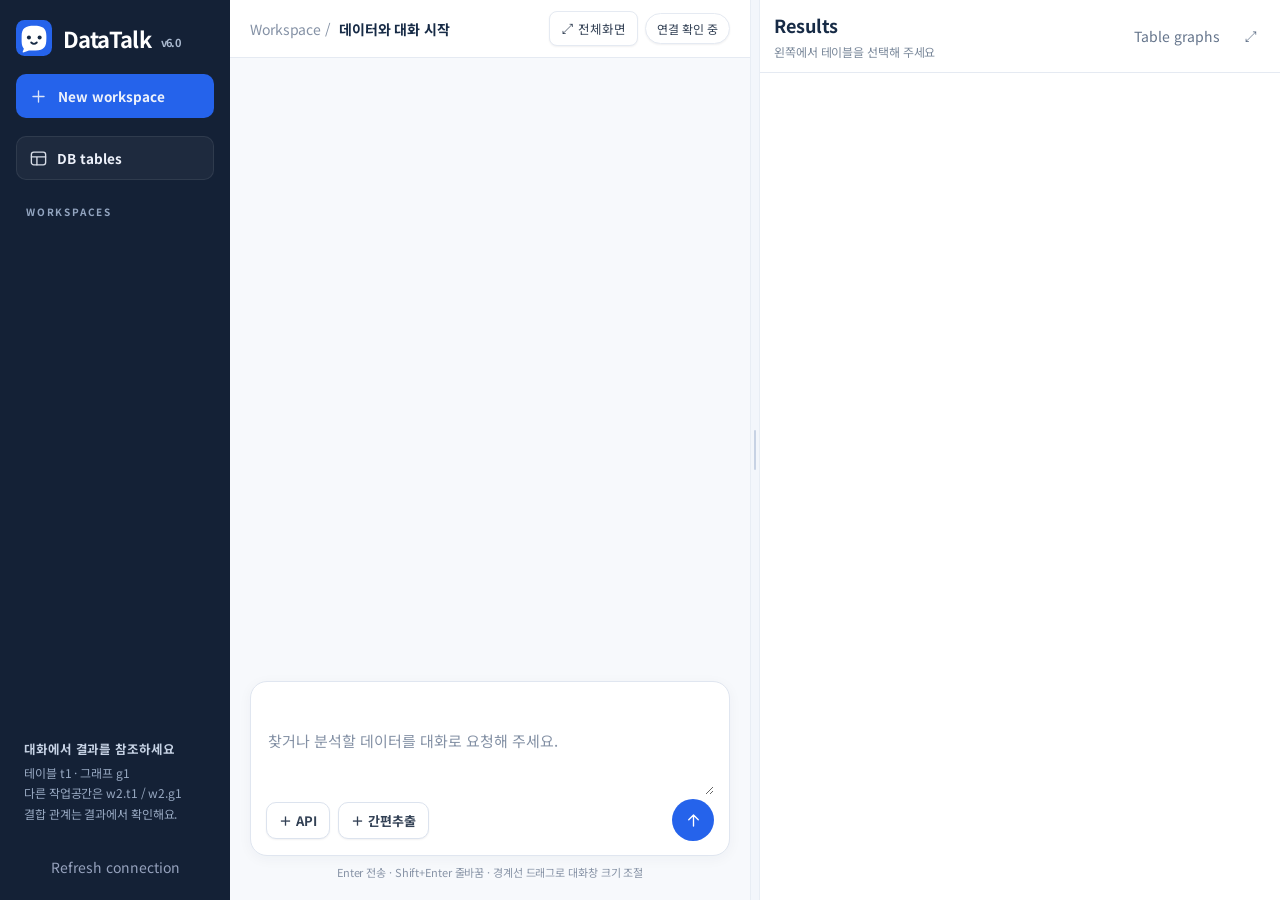
==== commit 2194c54e: "Publish DataTalk 6.0 narrated demo and reliable arrow navigation" ====
--- a/demo.html
+++ b/demo.html
@@ -1,22 +1,22 @@
-<!doctype html><html lang="ko"><head><meta charset="utf-8"><meta name="csrf-token" content="offline-demo"><meta name="viewport" content="width=device-width,initial-scale=1"><meta http-equiv="Content-Security-Policy" content="default-src &#x27;none&#x27;; script-src &#x27;self&#x27; &#x27;unsafe-inline&#x27;; style-src &#x27;self&#x27; &#x27;unsafe-inline&#x27;; img-src &#x27;self&#x27; data: blob:; font-src &#x27;self&#x27; data:; connect-src &#x27;none&#x27;; base-uri &#x27;none&#x27;; form-action &#x27;none&#x27;"><title>DataTalk 실제 UI · 가상 데이터 시연</title><link rel="stylesheet" href="css/demo.css">
-<link rel="stylesheet" href="css/demo-fonts.css">
-<script id="impact-html-font-license" type="application/json">
+<!doctype html><html lang="ko"><head><meta http-equiv="Content-Security-Policy" content="default-src 'none'; script-src 'self' blob: 'unsafe-inline'; style-src 'self' blob: 'unsafe-inline'; img-src 'self' data: blob:; font-src 'self' data: blob:; connect-src 'none'; base-uri 'none'; form-action 'none'"><meta charset="UTF-8"><meta name="viewport" content="width=device-width,initial-scale=1">
+<meta name="datatalk-ui-version" content="6.0.0"><meta name="datatalk-ui-build" content="2026.10.14.6.0r1"><meta name="csrf-token" content="offline-demo"><meta name="datatalk-build" content="2026.10.13.5.1r3"><meta name="datatalk-version" content="DATATALK-CONNECT-5.1"><title>DataTalk v5.1 · 조회 · 가공 · 분석</title>
+<link rel="stylesheet" href="css/demo.css"><link rel="stylesheet" href="css/demo-visuals.css"><link rel="stylesheet" href="css/demo-detail-1.css"><link rel="stylesheet" href="css/demo-detail-2.css"><link rel="stylesheet" href="css/demo-ui60.css"><link rel="stylesheet" href="css/demo-fonts.css"><link rel="stylesheet" href="css/demo-detail-4.css"><script id="impact-html-font-license" type="application/json">
 {"font_family": "Noto Sans KR", "weights": [400, 700], "license": "SIL Open Font License 1.1", "license_text": "Google Inc.\n\nThis Font Software is licensed under the SIL Open Font License, Version 1.1.\nThis license is copied below, and is also available with a FAQ at:\nhttp://scripts.sil.org/OFL\n\n\n-----------------------------------------------------------\nSIL OPEN FONT LICENSE Version 1.1 - 26 February 2007\n-----------------------------------------------------------\n\nPREAMBLE\nThe goals of the Open Font License (OFL) are to stimulate worldwide\ndevelopment of collaborative font projects, to support the font creation\nefforts of academic and linguistic communities, and to provide a free and\nopen framework in which fonts may be shared and improved in partnership\nwith others.\n\nThe OFL allows the licensed fonts to be used, studied, modified and\nredistributed freely as long as they are not sold by themselves. The\nfonts, including any derivative works, can be bundled, embedded,\nredistributed and/or sold with any software provided that any reserved\nnames are not used by derivative works. The fonts and derivatives,\nhowever, cannot be released under any other type of license. The\nrequirement for fonts to remain under this license does not apply\nto any document created using the fonts or their derivatives.\n\nDEFINITIONS\n\"Font Software\" refers to the set of files released by the Copyright\nHolder(s) under this license and clearly marked as such. This may\ninclude source files, build scripts and documentation.\n\n\"Reserved Font Name\" refers to any names specified as such after the\ncopyright statement(s).\n\n\"Original Version\" refers to the collection of Font Software components as\ndistributed by the Copyright Holder(s).\n\n\"Modified Version\" refers to any derivative made by adding to, deleting,\nor substituting -- in part or in whole -- any of the components of the\nOriginal Version, by changing formats or by porting the Font Software to a\nnew environment.\n\n\"Author\" refers to any designer, engineer, programmer, technical\nwriter or other person who contributed to the Font Software.\n\nPERMISSION \u0026 CONDITIONS\nPermission is hereby granted, free of charge, to any person obtaining\na copy of the Font Software, to use, study, copy, merge, embed, modify,\nredistribute, and sell modified and unmodified copies of the Font\nSoftware, subject to the following conditions:\n\n1) Neither the Font Software nor any of its individual components,\nin Original or Modified Versions, may be sold by itself.\n\n2) Original or Modified Versions of the Font Software may be bundled,\nredistributed and/or sold with any software, provided that each copy\ncontains the above copyright notice and this license. These can be\nincluded either as stand-alone text files, human-readable headers or\nin the appropriate machine-readable metadata fields within text or\nbinary files as long as those fields can be easily viewed by the user.\n\n3) No Modified Version of the Font Software may use the Reserved Font\nName(s) unless explicit written permission is granted by the corresponding\nCopyright Holder. This restriction only applies to the primary font name as\npresented to the users.\n\n4) The name(s) of the Copyright Holder(s) or the Author(s) of the Font\nSoftware shall not be used to promote, endorse or advertise any\nModified Version, except to acknowledge the contribution(s) of the\nCopyright Holder(s) and the Author(s) or with their explicit written\npermission.\n\n5) The Font Software, modified or unmodified, in part or in whole,\nmust be distributed entirely under this license, and must not be\ndistributed under any other license. The requirement for fonts to\nremain under this license does not apply to any document created\nusing the Font Software.\n\nTERMINATION\nThis license becomes null and void if any of the above conditions are\nnot met.\n\nDISCLAIMER\nTHE FONT SOFTWARE IS PROVIDED \"AS IS\", WITHOUT WARRANTY OF ANY KIND,\nEXPRESS OR IMPLIED, INCLUDING BUT NOT LIMITED TO ANY WARRANTIES OF\nMERCHANTABILITY, FITNESS FOR A PARTICULAR PURPOSE AND NONINFRINGEMENT\nOF COPYRIGHT, PATENT, TRADEMARK, OR OTHER RIGHT. IN NO EVENT SHALL THE\nCOPYRIGHT HOLDER BE LIABLE FOR ANY CLAIM, DAMAGES OR OTHER LIABILITY,\nINCLUDING ANY GENERAL, SPECIAL, INDIRECT, INCIDENTAL, OR CONSEQUENTIAL\nDAMAGES, WHETHER IN AN ACTION OF CONTRACT, TORT OR OTHERWISE, ARISING\nFROM, OUT OF THE USE OR INABILITY TO USE THE FONT SOFTWARE OR FROM\nOTHER DEALINGS IN THE FONT SOFTWARE.\n"}
 </script>
 </head><body>
-<svg style="display:none" aria-hidden="true"><symbol id="spark" viewBox="0 0 24 24"><path d="m12 3 2.4 6.6L21 12l-6.6 2.4L12 21l-2.4-6.6L3 12l6.6-2.4Z"/></symbol><symbol id="plus" viewBox="0 0 24 24"><path d="M12 5v14M5 12h14"/></symbol><symbol id="arrow" viewBox="0 0 24 24"><path d="M12 19V5m-6 6 6-6 6 6"/></symbol><symbol id="table" viewBox="0 0 24 24"><rect x="3" y="4" width="18" height="16" rx="3"/><path d="M3 10h18M10 10v10"/></symbol><symbol id="code" viewBox="0 0 24 24"><path d="m8 7-5 5 5 5m8-10 5 5-5 5m-3-14-2 18"/></symbol><symbol id="clock" viewBox="0 0 24 24"><circle cx="12" cy="12" r="8"/><path d="M12 7v5l3 2"/></symbol><symbol id="download" viewBox="0 0 24 24"><path d="M12 3v12m-5-5 5 5 5-5M4 17v4h16v-4"/></symbol></svg>
+<svg style="display:none" aria-hidden="true"><symbol id="spark" viewbox="0 0 24 24"><path d="m12 3 2.4 6.6L21 12l-6.6 2.4L12 21l-2.4-6.6L3 12l6.6-2.4Z"></path></symbol><symbol id="plus" viewbox="0 0 24 24"><path d="M12 5v14M5 12h14"></path></symbol><symbol id="arrow" viewbox="0 0 24 24"><path d="M12 19V5m-6 6 6-6 6 6"></path></symbol><symbol id="table" viewbox="0 0 24 24"><rect x="3" y="4" width="18" height="16" rx="3"></rect><path d="M3 10h18M10 10v10"></path></symbol><symbol id="code" viewbox="0 0 24 24"><path d="m8 7-5 5 5 5m8-10 5 5-5 5m-3-14-2 18"></path></symbol><symbol id="clock" viewbox="0 0 24 24"><circle cx="12" cy="12" r="8"></circle><path d="M12 7v5l3 2"></path></symbol><symbol id="download" viewbox="0 0 24 24"><path d="M12 3v12m-5-5 5 5 5-5M4 17v4h16v-4"></path></symbol></svg>
 <div class="app" id="app">
   <aside aria-label="작업공간과 테이블">
-    <div class="brand"><div class="mark"><svg><use href="#spark"/></svg></div><div>DataTalk <span class="version-label">v5.0</span><small>YOUR DATA, IN CONVERSATION</small></div></div>
-    <button class="new" id="new-workspace"><svg><use href="#plus"/></svg>New workspace</button>
-    <button class="browse-button" id="catalog-open"><svg><use href="#table"/></svg>DB tables</button>
+    <div class="brand"><div class="mark"><svg class="dt6-mascot" viewbox="0 0 64 64" aria-hidden="true" focusable="false"><rect class="dt6-tile" width="64" height="64" rx="15"></rect><path class="dt6-face" d="M32 10C17 10 10 14 10 29v9c0 7 2 10 4 13L12 56c-.6 1.6.8 2.2 2.3 1.5L23 54h12c15 0 19-6 19-21v-5c0-14-7-18-22-18Z"></path><circle class="dt6-eye" cx="23" cy="31" r="3.6"></circle><circle class="dt6-eye" cx="42" cy="31" r="3.6"></circle><path class="dt6-mouth-smile" d="M27 40Q32 45 37 40"></path><ellipse class="dt6-mouth-open" cx="32" cy="41" rx="3.5" ry="4.2"></ellipse></svg></div><div>DataTalk <span class="version-label">v6.0</span><small>YOUR DATA, IN CONVERSATION</small></div></div>
+    <button class="new" id="new-workspace"><svg class="dt-ui-icon"><use href="#plus"></use></svg>New workspace</button>
+    <button class="browse-button" id="catalog-open"><svg class="dt-ui-icon"><use href="#table"></use></svg>DB tables</button>
     <section class="table-nav"><p class="label">WORKSPACES</p><div id="workspace-nav"></div></section>
     <div class="side-note"><strong>대화에서 결과를 참조하세요</strong>
       테이블 t1 · 그래프 g1<br>다른 작업공간은 w2.t1 / w2.g1<br>결합 관계는 결과에서 확인해요.</div>
     <button class="quiet" id="reconnect">Refresh connection</button>
   </aside>
   <main>
-    <header class="topbar"><div class="top-title"><span class="app-version">DataTalk v5.0</span><span>Workspace /</span><span id="title" style="color:var(--ink);font-weight:600;margin:0">데이터와 대화 시작</span></div>
+    <header class="topbar"><div class="top-title"><span class="app-version">DataTalk v6.0</span><span>Workspace /</span><span id="title" style="color:var(--ink);font-weight:600;margin:0">데이터와 대화 시작</span></div>
       <div class="top-actions"><button class="fullscreen-toggle" id="main-fullscreen" aria-pressed="false">⤢ 전체화면</button><span class="badge" id="connection-status" role="status">연결 확인 중</span>
         <button class="quiet mobile-results" id="show-result">Results</button></div></header>
     <div class="scroll" id="scroll"><div class="conversation" id="conversation" aria-live="polite"></div></div>
@@ -26,7 +26,7 @@
       <div class="composer-bottom"><div class="composer-meta">
         <button type="button" class="tool-button" id="tool-toggle">＋ API</button><button type="button" class="tool-button" id="eds-open">＋ 간편추출</button>
         <span class="composer-tag">자연어 조회 · 등록된 분석 API</span></div>
-        <button type="button" class="common-stop" data-common-stop hidden>■ 중지</button><button type="submit" class="send" id="send" aria-label="요청 전송"><svg><use href="#arrow"/></svg></button></div>
+        <button type="button" class="common-stop" data-common-stop hidden>■ 중지</button><button type="submit" class="send" id="send" aria-label="요청 전송"><svg class="dt-ui-icon"><use href="#arrow"></use></svg></button></div>
       <div class="tool-popover" id="tool-popover" hidden><div class="popover-heading"><strong>등록된 API</strong><small>버전을 선택하면 고정돼요</small></div>
         <input id="tool-search" type="search" autocomplete="off" aria-label="분석 도구 텍스트 필터" placeholder="이름, 설명, ID로 찾기">
         <div id="tool-list" class="tool-list"></div><button type="button" class="api-help-link" data-api-connections>Connection status ↗</button><button type="button" class="api-help-link" data-api-help>API 제작 지시문 · 전체 복사 ↗</button></div>
@@ -67,11 +67,16 @@
         <span class="edsx-label">STEP_SEQ</span><div class="edsx-choice" id="edsx-steps"><label><input type="checkbox" name="edsx-step" value="EDS_P"> EDS_P <span class="edsx-small">cold</span></label><label><input type="checkbox" name="edsx-step" value="EDS_M"> EDS_M <span class="edsx-small">hot</span></label></div>
         <label class="edsx-label" for="edsx-start-date">조회 기간 <span id="edsx-time-label" class="edsx-small"></span></label><div class="edsx-date-grid"><label>시작일<input id="edsx-start-date" type="date"></label><label>종료일<input id="edsx-end-date" type="date"></label></div>
         <div class="edsx-offsets"><span>오늘 기준</span><input id="edsx-start-offset" type="number" step="1" aria-label="시작일 상대 일수"><span>~</span><input id="edsx-end-offset" type="number" step="1" aria-label="종료일 상대 일수"><span>일</span><button data-edsx-period="yesterday">어제</button><button data-edsx-period="today">오늘</button><button data-edsx-period="week">최근 7일</button></div><div id="edsx-period" class="edsx-note" role="status"></div>
-      </section><section class="edsx-card" id="edsx-target-card"><div class="edsx-row spread"><h3 id="edsx-target-title">조회 대상 <span class="edsx-small">선택</span></h3><button id="edsx-find-lots">기간에서 LOT 찾기 ↗</button></div><p id="edsx-target-note"></p><div class="edsx-targets"><label for="edsx-lots">LOT ID<textarea id="edsx-lots" placeholder="엑셀 한 열 붙여넣기&#10;LOT_A&#10;LOT_B" spellcheck="false"></textarea></label><label for="edsx-wafers">웨이퍼 전체 ID (root_id)<textarea id="edsx-wafers" placeholder="엑셀 한 열 붙여넣기&#10;LOT_A.01" spellcheck="false"></textarea></label></div><div id="edsx-target-count" class="edsx-count"></div><p>줄바꿈·쉼표로 여러 대상 입력 · 정확히 일치하는 ID</p></section><section id="edsx-bin-card" class="edsx-card"><div class="edsx-row spread"><h3>BIN · 칩 정보</h3><div class="edsx-row"><button data-edsx-view="bin" aria-pressed="true">BIN 분포</button><button data-edsx-view="raw" aria-pressed="false">칩 목록</button></div></div>
+      </section><section class="edsx-card" id="edsx-target-card"><div class="edsx-row spread"><h3 id="edsx-target-title">조회 대상 <span class="edsx-small">선택</span></h3><button id="edsx-find-lots">기간에서 LOT 찾기 ↗</button></div><p id="edsx-target-note"></p><div class="edsx-targets"><label for="edsx-lots">LOT ID<textarea id="edsx-lots" placeholder="엑셀 한 열 붙여넣기
+LOT_A
+LOT_B" spellcheck="false"></textarea></label><label for="edsx-wafers">웨이퍼 전체 ID (root_id)<textarea id="edsx-wafers" placeholder="엑셀 한 열 붙여넣기
+LOT_A.01" spellcheck="false"></textarea></label></div><div id="edsx-target-count" class="edsx-count"></div><p>줄바꿈·쉼표로 여러 대상 입력 · 정확히 일치하는 ID</p></section><section id="edsx-bin-card" class="edsx-card"><div class="edsx-row spread"><h3>BIN · 칩 정보</h3><div class="edsx-row"><button data-edsx-view="bin" aria-pressed="true">BIN 분포</button><button data-edsx-view="raw" aria-pressed="false">칩 목록</button></div></div>
         <div id="edsx-group-box"><label for="edsx-group" class="edsx-label">집계 단위</label><select id="edsx-group"><option value="lot">LOT별</option><option value="wafer">웨이퍼별</option><option value="all">전체 합계</option></select><div class="edsx-output-description"><strong>전체 BIN 대비 검사 건수·비율</strong>을 보여줍니다.</div><p>결과에서 관심 LOT·웨이퍼를 선택한 뒤 칩 목록이나 측정값으로 이어갈 수 있어요.</p></div>
         <div id="edsx-raw-note" class="edsx-output-description" hidden>칩별 검사 기록을 가져옵니다. LOT나 웨이퍼를 지정해 조회 범위를 좁혀 주세요.</div>
       </section><section id="edsx-measurement-card" class="edsx-card"><h3>측정값 선택</h3><span class="edsx-label">측정 종류</span><div id="edsx-meas-types" class="edsx-choice"></div><div id="edsx-subitem-box"><span class="edsx-label">SUBITEM</span><div id="edsx-subitems" class="edsx-choice"></div></div>
-        <div class="edsx-row spread" style="margin-top:10px"><label for="edsx-numbers" class="edsx-label" style="margin:0">측정 컬럼 번호</label><div class="edsx-row"><button id="edsx-number-all">전체 선택</button><button id="edsx-number-clear">비우기</button></div></div><p>번호 한 열 붙여넣기 · 0~499 · 예: 5 → 005</p><textarea id="edsx-numbers" spellcheck="false" placeholder="5&#10;12&#10;99"></textarea><div id="edsx-number-error" role="status"></div><div id="edsx-number-count" class="edsx-count"></div><div id="edsx-number-chips" class="edsx-chips"></div><p>입력 순서 유지 · 중복 번호는 한 번만 사용</p><details class="edsx-column-details"><summary>생성할 컬럼 미리보기</summary><div id="edsx-columns-preview" class="edsx-columns-preview"></div></details>
+        <div class="edsx-row spread" style="margin-top:10px"><label for="edsx-numbers" class="edsx-label" style="margin:0">측정 컬럼 번호</label><div class="edsx-row"><button id="edsx-number-all">전체 선택</button><button id="edsx-number-clear">비우기</button></div></div><p>번호 한 열 붙여넣기 · 0~499 · 예: 5 → 005</p><textarea id="edsx-numbers" spellcheck="false" placeholder="5
+12
+99"></textarea><div id="edsx-number-error" role="status"></div><div id="edsx-number-count" class="edsx-count"></div><div id="edsx-number-chips" class="edsx-chips"></div><p>입력 순서 유지 · 중복 번호는 한 번만 사용</p><details class="edsx-column-details"><summary>생성할 컬럼 미리보기</summary><div id="edsx-columns-preview" class="edsx-columns-preview"></div></details>
       </section><section class="edsx-card" id="edsx-filter-card"><label class="edsx-label" for="edsx-bins" id="edsx-bin-label">표시할 BIN <span class="edsx-small">선택 · 비우면 전체</span></label><input id="edsx-bins" type="text" placeholder="예: 7, 8, 153" style="width:100%"><p id="edsx-bin-help"></p><details class="edsx-advanced"><summary>추가 조건 · DUT · 좌표</summary><div class="edsx-advanced-grid"><label>DUT 번호<input id="edsx-duts" type="text" placeholder="예: 1, 2"></label><span></span><label>X 좌표 범위<div class="edsx-coordinates"><input id="edsx-x-min" type="number" placeholder="최소" aria-label="X 좌표 최솟값"><input id="edsx-x-max" type="number" placeholder="최대" aria-label="X 좌표 최댓값"></div></label><label>Y 좌표 범위<div class="edsx-coordinates"><input id="edsx-y-min" type="number" placeholder="최소" aria-label="Y 좌표 최솟값"><input id="edsx-y-max" type="number" placeholder="최대" aria-label="Y 좌표 최댓값"></div></label></div></details></section></div>
     <div id="edsx-readiness" class="edsx-readiness" role="status"></div><div id="edsx-preview" hidden aria-live="polite"></div><p id="edsx-error" class="inline-error" role="alert"></p>
   </div><footer class="edsx-footer"><div class="edsx-footer-note"><strong id="edsx-summary"></strong><span id="edsx-record-note"></span></div><div class="edsx-row"><button id="edsx-preview-button">조건 확인</button><button class="primary" id="edsx-plan-button" disabled>SQL 준비 →</button></div></footer>
@@ -84,7 +89,9 @@
     <div class="quick-layout"><div class="quick-input-column"><section class="quick-section"><h3><span class="number">1</span><span id="quick-condition-title">조회조건</span></h3>
       <details id="quick-presets" class="quick-presets" hidden><summary>BIN 조합 저장 · 불러오기</summary><div class="quick-preset-fields"><select id="quick-preset-list" aria-label="저장한 BIN 조합"><option value="">저장한 BIN 조합 선택</option></select><button id="quick-preset-load">불러오기</button><button id="quick-preset-delete">삭제</button><input id="quick-preset-name" maxlength="80" placeholder="저장할 조합 이름" aria-label="BIN 조합 이름"><button id="quick-preset-save">조합 저장</button></div></details>
       <details class="quick-input-help"><summary>입력 안내</summary><p id="quick-condition-note" class="quick-section-note"></p></details>
-      <div id="quick-main-input"><label for="quick-steps">step_seq · 여러 공정 입력</label><textarea id="quick-steps" spellcheck="false" placeholder="엑셀의 step_seq 한 열을 복사해 붙여넣으세요.&#10;예: EJ05701&#10;EJ05702"></textarea><div id="quick-main-schemas" class="quick-meaning"></div></div>
+      <div id="quick-main-input"><label for="quick-steps">step_seq · 여러 공정 입력</label><textarea id="quick-steps" spellcheck="false" placeholder="엑셀의 step_seq 한 열을 복사해 붙여넣으세요.
+예: EJ05701
+EJ05702"></textarea><div id="quick-main-schemas" class="quick-meaning"></div></div>
       <div id="quick-paired-input" hidden><div class="quick-row spread"><span class="quick-count" id="quick-row-count"></span><div class="quick-row"><button id="quick-paste-toggle" aria-expanded="false">엑셀 붙여넣기</button><button id="quick-add-row">＋ 행 추가</button></div></div><div id="quick-paste-panel" class="quick-paste" hidden><label for="quick-paste-text" id="quick-paste-label">조회조건 표</label><textarea id="quick-paste-text" spellcheck="false" placeholder="엑셀에서 복사한 표를 붙여넣으세요."></textarea><div class="quick-row spread"><span class="quick-section-note">헤더가 있으면 열 순서 자동 맞춤 · 셀에 직접 붙여넣기도 가능</span><button id="quick-paste-apply">표에 적용</button></div></div><div id="quick-grid-wrap" class="quick-grid-wrap"><table class="quick-grid"><thead id="quick-grid-head"></thead><tbody id="quick-grid-body"></tbody></table></div><div id="quick-grid-pager" class="quick-pager"></div><div id="quick-meaning" class="quick-meaning"></div></div>
       <div id="quick-eds-schemas" hidden><div class="quick-eds-settings"><span class="quick-setting-label">뽑을 제품</span><div class="quick-schema-list" id="quick-schema-choices"></div><label for="quick-null">NULL 합산</label><select id="quick-null"><option value="propagate">합산 결과를 NULL로 유지</option><option value="zero">NULL을 0으로 처리</option></select></div><details class="quick-output-details"><summary>합산 컬럼 확인</summary><div id="quick-eds-output" class="quick-output"></div></details></div>
       <div id="quick-item-level" hidden><h3 style="margin-top:8px">item_level <span class="quick-count">복수 선택</span></h3><div id="quick-level-choices" class="quick-levels"></div><p class="quick-section-note">기본 AVG · 필요하면 다른 항목도 선택하세요.</p></div>
@@ -97,7 +104,9 @@
   <div class="dialog-top"><div><h2 id="eds-title">EDS_BIN 선택 추출</h2><p id="eds-workspace"></p></div><button id="eds-close" class="dialog-close" aria-label="EDS 입력 닫기">×</button></div>
   <div class="eds-body"><p class="api-lead">엑셀에서 <strong>step_seq · item_id · col_name</strong> 세 열을 헤더와 함께 복사해 붙여넣으세요. 사용할 BIN만 입력하면 됩니다.</p>
   <label class="api-field-label" for="eds-text">추출 매핑 · 세 열 모두 필수</label>
-  <textarea id="eds-text" rows="9" spellcheck="false" placeholder="step_seq&#9;item_id&#9;col_name&#10;EDS_M&#9;BIN0131&#9;STBY(B131+203)&#10;EDS_M&#9;BIN0203&#9;STBY(B131+203)"></textarea>
+  <textarea id="eds-text" rows="9" spellcheck="false" placeholder="step_seq	item_id	col_name
+EDS_M	BIN0131	STBY(B131+203)
+EDS_M	BIN0203	STBY(B131+203)"></textarea>
   <p class="analysis-hint">같은 step_seq와 col_name의 항목은 한 컬럼으로 합산합니다. 예: STBY(B131+203) ← EDS_M의 BIN0131 + BIN0203. col_name의 괄호와 + 기호는 이름 그대로 보존합니다.</p>
   <label class="api-field-label" for="eds-criteria">제품·기간·검사 기준</label>
   <textarea id="eds-criteria" rows="3" maxlength="6000" placeholder="제품명, 조회 기간, 필요한 LOT·웨이퍼 기준과 재검사 처리 등을 입력하세요. 미정인 조건은 대화에서 확인합니다."></textarea>
@@ -113,4 +122,6 @@
 <dialog id="api-connections-dialog" class="analysis-dialog" aria-labelledby="api-connections-title"><div class="dialog-top"><div><h2 id="api-connections-title">API connections</h2><p class="analysis-hint">등록 상태와 API·작업자 연결을 확인합니다.</p></div><button class="dialog-close" data-api-connections-close aria-label="연결 상태 닫기">×</button></div><div id="api-connections-body" class="connections-body"></div><footer class="analysis-footer"><span id="api-connections-checked"></span><button data-api-recheck>Recheck</button></footer></dialog>
 <dialog id="workspace-delete-dialog" class="small-dialog"><h2>Delete workspace</h2><p><strong id="workspace-delete-ref"></strong></p><p id="workspace-delete-count"></p><p class="inline-error" id="workspace-delete-error" role="alert"></p><div class="dialog-actions"><button class="secondary" onclick="this.closest('dialog').close()">취소</button><button class="danger-button" id="workspace-delete-confirm">Delete workspace</button></div></dialog><div id="toast" class="toast hidden" role="status"></div>
 <dialog id="orphan-graphs-dialog" class="analysis-dialog"><div class="dialog-top"><h2>원본이 없는 이전 그래프</h2><button class="dialog-close" onclick="this.closest('dialog').close()" aria-label="닫기">×</button></div><p>이전 데이터에서 원본 연결이 없는 그래프입니다. 저장된 결과를 열거나 삭제할 수 있습니다.</p><div id="orphan-graphs-body"></div></dialog>
-<script src="vendor/echarts.min.js"></script><script src="js/demo-dialogs.js"></script><script src="js/demo-visuals.js"></script><script src="js/demo-app.js"></script></body></html>+<script src="vendor/echarts.min.js"></script>
+<script src="js/demo-dialogs.js"></script>
+<script src="js/demo-visuals.js"></script><script src="js/demo-app.js"></script></body></html>
--- a/css/demo.css
+++ b/css/demo.css
@@ -1,6 +1,5 @@
 
-
-:root{--ink:#141c2b;--ink-2:#2b3447;--muted:#5a6378;--muted-2:#98a0b3;--line:#e2e6ee;--line-2:#eef0f5;--green:#2c5be0;--accent:#2c5be0;--accent-2:#1f46c2;--accent-ink:#2450cc;--soft:#e9eefc;--soft-2:#f3f6fe;--paper:#f5f6fa;--paper-2:#fafbfd;--surface:#ffffff;--side:#0f172a;--side-2:#162238;--side-ink:#e5eaf5;--side-muted:#96a2bd;--side-line:rgba(255,255,255,.08);--warn-bg:#fff7e8;--warn-ink:#8a5a12;--warn-line:#f1dfb8;--danger:#c23c32;--danger-bg:#fdf1ef;--ok:#3356c4;--ok-bg:#e9eefc;--r-sm:6px;--r:10px;--r-lg:14px;--r-xl:18px;--sh-sm:0 1px 2px rgba(15,23,42,.06);--sh:0 8px 28px rgba(15,23,42,.08);--sh-lg:0 28px 90px rgba(15,23,42,.22);--font:"Pretendard Variable",Pretendard,"Noto Sans KR","Apple SD Gothic Neo","Malgun Gothic","Segoe UI",Roboto,system-ui,sans-serif;--mono:"JetBrains Mono","Cascadia Code","D2Coding",var(--mono)}*{box-sizing:border-box}body{margin:0;background:var(--paper);color:var(--ink);font-family:var(--font);font-size:14px;letter-spacing:-.25px}button,textarea{font:inherit}button{cursor:pointer;color:inherit}button:focus-visible,textarea:focus-visible{outline:3px solid #9ab0ea;outline-offset:3px}button{border:0;background:none}svg{width:19px;height:19px;fill:none;stroke:currentColor;stroke-width:1.7;stroke-linecap:round;stroke-linejoin:round;vertical-align:middle}.app{height:100vh;height:100dvh;display:grid;grid-template-columns:230px minmax(0,1fr)}aside{background:var(--side);border-right:1px solid var(--line);padding:30px 20px 20px;display:flex;flex-direction:column;gap:26px}.brand{display:flex;align-items:center;gap:10px;font-size:24px;font-weight:700;letter-spacing:-1px}.mark{display:grid;place-items:center;width:34px;height:34px;background:var(--green);color:white;border-radius:11px}.mark svg{width:23px;height:23px}.brand small{font-size:12px;color:var(--muted);font-weight:500;letter-spacing:1px}.new{border:1px solid #cdd2de;background:#fbfcfe;border-radius:9px;padding:12px;text-align:left;font-weight:600;display:flex;align-items:center;gap:10px}.label{font-size:12px;font-weight:700;letter-spacing:1.5px;color:#6b7488;margin:0 12px 12px}.history{display:flex;flex-direction:column;gap:6px}.history button{text-align:left;padding:11px 12px;border-radius:8px;font-size:13px;line-height:1.6}.history button.active{background:#e6e9f1;color:#2b4ab8}.history button:hover,.new:hover{background:#e6e9f1}.side-note{margin-top:auto;background:#e6e9f1;padding:15px;border-radius:12px;font-size:13px;line-height:1.8;color:#5a6378}.side-note strong{display:block;color:#2b3447;font-size:13px;margin-bottom:4px}.profile{border-top:1px solid var(--line);padding-top:17px;display:flex;align-items:center;gap:10px;font-size:13px}.avatar{width:31px;height:31px;display:grid;place-items:center;border-radius:50%;background:#cfdaf7;font-size:13px;font-weight:700}.sub{font-size:12px;color:var(--muted);margin-top:4px}main{min-width:0;display:flex;flex-direction:column;overflow:hidden}.topbar{height:74px;flex-shrink:0;display:flex;align-items:center;justify-content:space-between;padding:0 37px;border-bottom:1px solid var(--line);background:#f3f6fee8;gap:15px}.top-title{font-size:14px;font-weight:600}.top-title span{color:#98a0b3;font-weight:400;margin-right:12px}.top-actions{display:flex;align-items:center;gap:12px}.badge{border:1px solid #dde1ea;color:#5a6378;background:#e9eefc;font-size:12px;letter-spacing:.7px;padding:6px 9px;border-radius:5px;white-space:nowrap}.quiet{font-size:13px;color:#6b7488;padding:7px}.mobile-menu{display:none}.scroll{overflow:auto;flex:1;scroll-behavior:smooth}.conversation{max-width:950px;margin:auto;padding:34px 48px 20px}.eyebrow{font-size:12px;text-transform:uppercase;letter-spacing:2px;color:#98a0b3;text-align:center;margin-bottom:26px}.user{display:flex;justify-content:flex-end;margin:8px 0 28px}.bubble{max-width:85%;background:#dfe7fb;padding:15px 20px;border-radius:16px 16px 4px 16px;line-height:1.8;font-size:14px}.assistant{display:flex;gap:14px;margin-bottom:25px}.ai-icon{width:29px;height:29px;border:1px solid #cdd2de;background:#e9eefc;border-radius:9px;display:grid;place-items:center;flex-shrink:0;color:var(--green);margin-top:1px}.answer{min-width:0;flex:1}.author{font-size:13px;font-weight:700;margin:6px 0 12px;display:flex;align-items:center;gap:10px}.author span{font-size:12px;color:#98a0b3;font-weight:400}.answer p{line-height:1.85;margin:0 0 16px;color:#454e63;font-size:14px}.intent{display:flex;gap:7px;flex-wrap:wrap;margin:0 0 20px}.chip{padding:6px 9px;font-size:12px;border:1px solid #dde1ea;background:#f3f6fe;border-radius:6px;color:#5a6378}.chip b{font-weight:500;color:#2b4ab8;margin-left:5px}.result{border:1px solid #dde1ea;border-radius:12px;overflow:hidden;background:#ffffff;box-shadow:0 6px 25px #141c2b04}.result-head{padding:17px 20px 12px;display:flex;align-items:center;justify-content:space-between;gap:10px}.result-title{font-size:14px;font-weight:650}.result-title svg{color:#5d7bd4;margin-right:7px;width:17px}.result-meta{font-size:12px;color:#6b7488;margin-top:6px}.tabs{display:flex;align-items:center;gap:20px;padding:0 20px;border-bottom:1px solid var(--line)}.tab{padding:11px 1px;font-size:13px;color:#6b7488;border-bottom:2px solid transparent}.tab.active{color:var(--green);border-color:var(--green);font-weight:650}.tab svg{width:14px;height:14px;margin-right:5px}.tabs .spacer{flex:1}.sample-label{color:#98a0b3;font-size:12px;letter-spacing:1px}.table-wrap{overflow:auto;max-height:300px}table{width:100%;border-collapse:collapse;white-space:nowrap;text-align:left;font-size:13px;font-variant-numeric:tabular-nums}th{font-size:12px;letter-spacing:.5px;color:#98a0b3;font-weight:500;background:#f3f6fe;padding:12px 16px;position:sticky;top:0}td{padding:12px 16px;border-bottom:1px solid #f0f2f7;color:#454e63}tr:last-child td{border:0}td:first-child{color:#98a0b3;width:35px}tbody tr:hover{background:#e9eefc}td.num{color:#2b4ab8;font-weight:600}code,pre{font-family:var(--mono)}.sql-panel{padding:20px;background:#f3f6fe}.sql-panel pre{font-size:13px;line-height:1.85;color:#454e63;overflow:auto;margin:0}.sql-panel .kw{color:#2b4ab8;font-weight:700}.sql-panel .str{color:#9a7836}.sql-note{font-size:12px;color:#98a0b3;margin-top:16px}.result-foot{display:flex;align-items:center;justify-content:space-between;padding:11px 19px;border-top:1px solid var(--line);color:#98a0b3;font-size:12px}.result-foot button{font-size:12px;color:#5a6378}.followups{display:flex;gap:7px;flex-wrap:wrap;margin-top:17px}.followups button{font-size:13px;padding:8px 10px;border-radius:7px;color:#5a6378;border:1px solid #cfdaf7;background:#f3f6fe}.followups button:hover{background:#dfe7fb}.followups button span{margin-left:12px;color:#98a0b3}.feedback{display:flex;gap:14px;color:#98a0b3;margin-top:15px;font-size:12px;align-items:center}.composer-area{flex-shrink:0;padding:14px 35px 19px;background:linear-gradient(0deg,var(--paper) 88%,#f3f6fe00)}.composer{max-width:855px;margin:auto;border:1px solid #cdd2de;background:#ffffff;border-radius:16px;padding:17px 18px 12px;box-shadow:0 8px 32px #2b344710}.composer:focus-within{border-color:#5d7bd4;box-shadow:0 8px 32px #2b344710,0 0 0 2px #dfe7fb}textarea{resize:none;width:100%;height:43px;max-height:130px;border:0;outline:0!important;color:#2b3447;font-size:14px;background:transparent;line-height:1.6}textarea::placeholder{color:#98a0b3}.composer-bottom{display:flex;justify-content:space-between;align-items:center}.composer-tag{display:flex;gap:7px;align-items:center;font-size:12px;color:#6b7488}.dot{width:5px;height:5px;background:#98a0b3;border-radius:50%}.send{background:var(--green);color:#ffffff;border-radius:9px;width:34px;height:34px;display:grid;place-items:center}.send:hover{background:#2340a6}.send:disabled{opacity:.5}.fineprint{text-align:center;margin-top:11px;font-size:12px;color:#98a0b3;line-height:1.7}.welcome{text-align:center;padding:65px 0 40px}.welcome .orb{width:61px;height:61px;display:grid;place-items:center;margin:0 auto 25px;border:1px solid #cfdaf7;border-radius:20px;color:var(--green);background:#e9eefc;transform:rotate(-6deg)}.orb svg{width:30px;height:30px}.welcome h1{font-size:38px;font-weight:500;letter-spacing:-1.8px;margin:0 0 15px;line-height:1.4}.welcome h1 em{font-style:normal;color:#4766cc}.welcome p{color:#6b7488;font-size:14px;line-height:1.9}.examples{display:grid;grid-template-columns:repeat(3,1fr);gap:12px;margin:38px auto 0;text-align:left}.example{border:1px solid #cfdaf7;background:#fbfcfe;border-radius:13px;padding:20px;text-align:left;min-height:142px}.example:hover{transform:translateY(-3px);box-shadow:0 8px 22px #2b344709;border-color:#9ab0ea}.example .example-icon{color:#5d7bd4;margin-bottom:17px}.example b{display:block;font-size:13px;font-weight:500;line-height:1.9}.example small{display:block;color:#98a0b3;font-size:12px;margin-top:8px}.dots{display:flex;gap:4px;padding:12px}.dots i{width:5px;height:5px;background:#5d7bd4;border-radius:50%;animation:pulse 1s infinite}.dots i:nth-child(2){animation-delay:.15s}.dots i:nth-child(3){animation-delay:.3s}@keyframes pulse{50%{opacity:.2;transform:translateY(-3px)}}.toast{position:fixed;bottom:25px;left:50%;transform:translateX(-50%);background:#2b4ab8;color:#ffffff;padding:12px 20px;border-radius:10px;font-size:13px;z-index:30;box-shadow:0 5px 30px #141c2b22}.hidden{display:none!important}dialog{border:1px solid var(--line);border-radius:18px;padding:30px;max-width:470px;color:var(--ink);box-shadow:0 25px 100px #2340a622}dialog::backdrop{background:#141c2b44;backdrop-filter:blur(3px)}dialog h2{font-size:22px}dialog p{line-height:1.9;font-size:14px;color:#5a6378}dialog button{background:var(--green);color:white;padding:10px 22px;border-radius:8px;float:right}.wide aside{display:none}.wide.app{grid-template-columns:1fr}@media(min-width:1600px){.conversation{max-width:1050px}.composer{max-width:955px}.welcome{padding-top:100px}}@media(max-width:1000px){.app{grid-template-columns:190px minmax(0,1fr)}aside{padding:24px 14px}.conversation{padding:25px 24px}.topbar{padding:0 24px}.examples{gap:8px}.example{padding:15px}.welcome h1{font-size:31px}}@media(max-width:720px){.app{grid-template-columns:1fr}aside{display:none}.mobile-menu{display:block}.topbar{height:60px;padding:0 16px}.conversation{padding:22px 14px}.assistant{gap:8px}.ai-icon{width:24px;height:24px}.composer-area{padding:10px 14px}.top-title span{display:none}.top-actions{gap:3px}.examples{grid-template-columns:1fr}.example{min-height:0;padding:14px}.example .example-icon{display:none}.welcome{padding:24px 5px}.welcome h1{font-size:29px}.result-head{padding:14px}.result-title{font-size:13px}.tabs{padding:0 14px}.sample-label{display:none}.bubble{font-size:13px;max-width:95%}.fineprint{font-size:12px}}@media(prefers-reduced-motion:reduce){*{animation:none!important;scroll-behavior:auto!important;transition:none!important}}
+:root{--ink:#141c2b;--ink-2:#2b3447;--muted:#5a6378;--muted-2:#98a0b3;--line:#e2e6ee;--line-2:#eef0f5;--green:#2c5be0;--accent:#2c5be0;--accent-2:#1f46c2;--accent-ink:#2450cc;--soft:#e9eefc;--soft-2:#f3f6fe;--paper:#f5f6fa;--paper-2:#fafbfd;--surface:#ffffff;--side:#0f172a;--side-2:#162238;--side-ink:#e5eaf5;--side-muted:#96a2bd;--side-line:rgba(255,255,255,.08);--warn-bg:#fff7e8;--warn-ink:#8a5a12;--warn-line:#f1dfb8;--danger:#c23c32;--danger-bg:#fdf1ef;--ok:#3356c4;--ok-bg:#e9eefc;--r-sm:6px;--r:10px;--r-lg:14px;--r-xl:18px;--sh-sm:0 1px 2px rgba(15,23,42,.06);--sh:0 8px 28px rgba(15,23,42,.08);--sh-lg:0 28px 90px rgba(15,23,42,.22);--font:"Pretendard Variable",Pretendard,"Noto Sans KR","Apple SD Gothic Neo","Malgun Gothic","Segoe UI",Roboto,system-ui,sans-serif;--mono:"JetBrains Mono","Cascadia Code","D2Coding",var(--mono)}*{box-sizing:border-box}body{margin:0;background:var(--paper);color:var(--ink);font-family:var(--font);font-size:14px;letter-spacing:-.25px}button,textarea{font:inherit}button{cursor:pointer;color:inherit}button:focus-visible,textarea:focus-visible{outline:3px solid #9ab0ea;outline-offset:3px}button{border:0;background:none}svg.dt-ui-icon{width:19px;height:19px;fill:none;stroke:currentColor;stroke-width:1.7;stroke-linecap:round;stroke-linejoin:round;vertical-align:middle}.app{height:100vh;height:100dvh;display:grid;grid-template-columns:230px minmax(0,1fr)}aside{background:var(--side);border-right:1px solid var(--line);padding:30px 20px 20px;display:flex;flex-direction:column;gap:26px}.brand{display:flex;align-items:center;gap:10px;font-size:24px;font-weight:700;letter-spacing:-1px}.mark{display:grid;place-items:center;width:34px;height:34px;background:var(--green);color:white;border-radius:11px}.mark svg{width:23px;height:23px}.brand small{font-size:12px;color:var(--muted);font-weight:500;letter-spacing:1px}.new{border:1px solid #cdd2de;background:#fbfcfe;border-radius:9px;padding:12px;text-align:left;font-weight:600;display:flex;align-items:center;gap:10px}.label{font-size:12px;font-weight:700;letter-spacing:1.5px;color:#6b7488;margin:0 12px 12px}.history{display:flex;flex-direction:column;gap:6px}.history button{text-align:left;padding:11px 12px;border-radius:8px;font-size:13px;line-height:1.6}.history button.active{background:#e6e9f1;color:#2b4ab8}.history button:hover,.new:hover{background:#e6e9f1}.side-note{margin-top:auto;background:#e6e9f1;padding:15px;border-radius:12px;font-size:13px;line-height:1.8;color:#5a6378}.side-note strong{display:block;color:#2b3447;font-size:13px;margin-bottom:4px}.profile{border-top:1px solid var(--line);padding-top:17px;display:flex;align-items:center;gap:10px;font-size:13px}.avatar{width:31px;height:31px;display:grid;place-items:center;border-radius:50%;background:#cfdaf7;font-size:13px;font-weight:700}.sub{font-size:12px;color:var(--muted);margin-top:4px}main{min-width:0;display:flex;flex-direction:column;overflow:hidden}.topbar{height:74px;flex-shrink:0;display:flex;align-items:center;justify-content:space-between;padding:0 37px;border-bottom:1px solid var(--line);background:#f3f6fee8;gap:15px}.top-title{font-size:14px;font-weight:600}.top-title span{color:#98a0b3;font-weight:400;margin-right:12px}.top-actions{display:flex;align-items:center;gap:12px}.badge{border:1px solid #dde1ea;color:#5a6378;background:#e9eefc;font-size:12px;letter-spacing:.7px;padding:6px 9px;border-radius:5px;white-space:nowrap}.quiet{font-size:13px;color:#6b7488;padding:7px}.mobile-menu{display:none}.scroll{overflow:auto;flex:1;scroll-behavior:smooth}.conversation{max-width:950px;margin:auto;padding:34px 48px 20px}.eyebrow{font-size:12px;text-transform:uppercase;letter-spacing:2px;color:#98a0b3;text-align:center;margin-bottom:26px}.user{display:flex;justify-content:flex-end;margin:8px 0 28px}.bubble{max-width:85%;background:#dfe7fb;padding:15px 20px;border-radius:16px 16px 4px 16px;line-height:1.8;font-size:14px}.assistant{display:flex;gap:14px;margin-bottom:25px}.ai-icon{width:29px;height:29px;border:1px solid #cdd2de;background:#e9eefc;border-radius:9px;display:grid;place-items:center;flex-shrink:0;color:var(--green);margin-top:1px}.answer{min-width:0;flex:1}.author{font-size:13px;font-weight:700;margin:6px 0 12px;display:flex;align-items:center;gap:10px}.author span{font-size:12px;color:#98a0b3;font-weight:400}.answer p{line-height:1.85;margin:0 0 16px;color:#454e63;font-size:14px}.intent{display:flex;gap:7px;flex-wrap:wrap;margin:0 0 20px}.chip{padding:6px 9px;font-size:12px;border:1px solid #dde1ea;background:#f3f6fe;border-radius:6px;color:#5a6378}.chip b{font-weight:500;color:#2b4ab8;margin-left:5px}.result{border:1px solid #dde1ea;border-radius:12px;overflow:hidden;background:#ffffff;box-shadow:0 6px 25px #141c2b04}.result-head{padding:17px 20px 12px;display:flex;align-items:center;justify-content:space-between;gap:10px}.result-title{font-size:14px;font-weight:650}.result-title svg{color:#5d7bd4;margin-right:7px;width:17px}.result-meta{font-size:12px;color:#6b7488;margin-top:6px}.tabs{display:flex;align-items:center;gap:20px;padding:0 20px;border-bottom:1px solid var(--line)}.tab{padding:11px 1px;font-size:13px;color:#6b7488;border-bottom:2px solid transparent}.tab.active{color:var(--green);border-color:var(--green);font-weight:650}.tab svg{width:14px;height:14px;margin-right:5px}.tabs .spacer{flex:1}.sample-label{color:#98a0b3;font-size:12px;letter-spacing:1px}.table-wrap{overflow:auto;max-height:300px}table{width:100%;border-collapse:collapse;white-space:nowrap;text-align:left;font-size:13px;font-variant-numeric:tabular-nums}th{font-size:12px;letter-spacing:.5px;color:#98a0b3;font-weight:500;background:#f3f6fe;padding:12px 16px;position:sticky;top:0}td{padding:12px 16px;border-bottom:1px solid #f0f2f7;color:#454e63}tr:last-child td{border:0}td:first-child{color:#98a0b3;width:35px}tbody tr:hover{background:#e9eefc}td.num{color:#2b4ab8;font-weight:600}code,pre{font-family:var(--mono)}.sql-panel{padding:20px;background:#f3f6fe}.sql-panel pre{font-size:13px;line-height:1.85;color:#454e63;overflow:auto;margin:0}.sql-panel .kw{color:#2b4ab8;font-weight:700}.sql-panel .str{color:#9a7836}.sql-note{font-size:12px;color:#98a0b3;margin-top:16px}.result-foot{display:flex;align-items:center;justify-content:space-between;padding:11px 19px;border-top:1px solid var(--line);color:#98a0b3;font-size:12px}.result-foot button{font-size:12px;color:#5a6378}.followups{display:flex;gap:7px;flex-wrap:wrap;margin-top:17px}.followups button{font-size:13px;padding:8px 10px;border-radius:7px;color:#5a6378;border:1px solid #cfdaf7;background:#f3f6fe}.followups button:hover{background:#dfe7fb}.followups button span{margin-left:12px;color:#98a0b3}.feedback{display:flex;gap:14px;color:#98a0b3;margin-top:15px;font-size:12px;align-items:center}.composer-area{flex-shrink:0;padding:14px 35px 19px;background:linear-gradient(0deg,var(--paper) 88%,#f3f6fe00)}.composer{max-width:855px;margin:auto;border:1px solid #cdd2de;background:#ffffff;border-radius:16px;padding:17px 18px 12px;box-shadow:0 8px 32px #2b344710}.composer:focus-within{border-color:#5d7bd4;box-shadow:0 8px 32px #2b344710,0 0 0 2px #dfe7fb}textarea{resize:none;width:100%;height:43px;max-height:130px;border:0;outline:0!important;color:#2b3447;font-size:14px;background:transparent;line-height:1.6}textarea::placeholder{color:#98a0b3}.composer-bottom{display:flex;justify-content:space-between;align-items:center}.composer-tag{display:flex;gap:7px;align-items:center;font-size:12px;color:#6b7488}.dot{width:5px;height:5px;background:#98a0b3;border-radius:50%}.send{background:var(--green);color:#ffffff;border-radius:9px;width:34px;height:34px;display:grid;place-items:center}.send:hover{background:#2340a6}.send:disabled{opacity:.5}.fineprint{text-align:center;margin-top:11px;font-size:12px;color:#98a0b3;line-height:1.7}.welcome{text-align:center;padding:65px 0 40px}.welcome .orb{width:61px;height:61px;display:grid;place-items:center;margin:0 auto 25px;border:1px solid #cfdaf7;border-radius:20px;color:var(--green);background:#e9eefc;transform:rotate(-6deg)}.orb svg{width:30px;height:30px}.welcome h1{font-size:38px;font-weight:500;letter-spacing:-1.8px;margin:0 0 15px;line-height:1.4}.welcome h1 em{font-style:normal;color:#4766cc}.welcome p{color:#6b7488;font-size:14px;line-height:1.9}.examples{display:grid;grid-template-columns:repeat(3,1fr);gap:12px;margin:38px auto 0;text-align:left}.example{border:1px solid #cfdaf7;background:#fbfcfe;border-radius:13px;padding:20px;text-align:left;min-height:142px}.example:hover{transform:translateY(-3px);box-shadow:0 8px 22px #2b344709;border-color:#9ab0ea}.example .example-icon{color:#5d7bd4;margin-bottom:17px}.example b{display:block;font-size:13px;font-weight:500;line-height:1.9}.example small{display:block;color:#98a0b3;font-size:12px;margin-top:8px}.dots{display:flex;gap:4px;padding:12px}.dots i{width:5px;height:5px;background:#5d7bd4;border-radius:50%;animation:pulse 1s infinite}.dots i:nth-child(2){animation-delay:.15s}.dots i:nth-child(3){animation-delay:.3s}@keyframes pulse{50%{opacity:.2;transform:translateY(-3px)}}.toast{position:fixed;bottom:25px;left:50%;transform:translateX(-50%);background:#2b4ab8;color:#ffffff;padding:12px 20px;border-radius:10px;font-size:13px;z-index:30;box-shadow:0 5px 30px #141c2b22}.hidden{display:none!important}dialog{border:1px solid var(--line);border-radius:18px;padding:30px;max-width:470px;color:var(--ink);box-shadow:0 25px 100px #2340a622}dialog::backdrop{background:#141c2b44;backdrop-filter:blur(3px)}dialog h2{font-size:22px}dialog p{line-height:1.9;font-size:14px;color:#5a6378}dialog button{background:var(--green);color:white;padding:10px 22px;border-radius:8px;float:right}.wide aside{display:none}.wide.app{grid-template-columns:1fr}@media(min-width:1600px){.conversation{max-width:1050px}.composer{max-width:955px}.welcome{padding-top:100px}}@media(max-width:1000px){.app{grid-template-columns:190px minmax(0,1fr)}aside{padding:24px 14px}.conversation{padding:25px 24px}.topbar{padding:0 24px}.examples{gap:8px}.example{padding:15px}.welcome h1{font-size:31px}}@media(max-width:720px){.app{grid-template-columns:1fr}aside{display:none}.mobile-menu{display:block}.topbar{height:60px;padding:0 16px}.conversation{padding:22px 14px}.assistant{gap:8px}.ai-icon{width:24px;height:24px}.composer-area{padding:10px 14px}.top-title span{display:none}.top-actions{gap:3px}.examples{grid-template-columns:1fr}.example{min-height:0;padding:14px}.example .example-icon{display:none}.welcome{padding:24px 5px}.welcome h1{font-size:29px}.result-head{padding:14px}.result-title{font-size:13px}.tabs{padding:0 14px}.sample-label{display:none}.bubble{font-size:13px;max-width:95%}.fineprint{font-size:12px}}@media(prefers-reduced-motion:reduce){*{animation:none!important;scroll-behavior:auto!important;transition:none!important}}
 
 .app{grid-template-columns:230px minmax(350px,1fr) minmax(390px,46%)}aside{overflow:auto;gap:22px;padding:25px 16px}main{border-right:1px solid var(--line)}.conversation{padding:28px 25px}.composer-area{padding:12px 22px 18px}.topbar{padding:0 24px}.top-title{white-space:nowrap;overflow:hidden;text-overflow:ellipsis}.workspace-row{display:flex;align-items:center;gap:8px;width:100%;padding:12px 10px;text-align:left;border-radius:8px;margin:3px 0;font-size:13px}.workspace-row.active{background:#cfdaf7;font-weight:650}.alias{font-family:var(--mono);font-size:13px;padding:3px 6px;border-radius:5px;color:#3356c4;background:#dfe7fb;flex-shrink:0}.table-list{border-left:1px solid #b7c7f1;margin:8px 0 19px 16px;padding-left:8px}.table-item{display:flex;gap:8px;align-items:center;padding:10px 7px;width:100%;border-radius:7px;text-align:left;font-size:13px}.table-item:hover,.table-item.active{background:#dfe7fb}.table-item.active{box-shadow:inset 2px 0 #3356c4}.table-item span:last-child{overflow:hidden;text-overflow:ellipsis;white-space:nowrap}.table-count{font-size:12px;color:#6b7488;margin-left:auto}.list-empty{font-size:13px;line-height:1.8;color:#6b7488;padding:10px}.side-note{margin-top:20px}.table-nav{flex:1}.result-pane{min-width:0;display:flex;flex-direction:column;background:#ffffff;overflow:hidden}.result-pane .panel-top{min-height:74px;border-bottom:1px solid var(--line);padding:20px 23px;display:flex;gap:12px;align-items:center;justify-content:space-between}.panel-heading{font-weight:650;font-size:14px}.panel-sub{font-size:12px;color:#6b7488;margin-top:5px}.panel-content{min-height:0;overflow:auto;flex:1;padding:23px 20px}.panel-content .result{box-shadow:none}.panel-content .table-wrap{max-height:calc(100dvh - 300px)}.panel-content th,.panel-content td{padding:13px 12px}.ref-tag{color:#454e63;font-family:var(--mono);font-size:13px;border:1px solid #b7c7f1;border-radius:6px;padding:5px 8px;background:#e9eefc}.result-link{width:100%;border:1px solid #cfdaf7;background:#f3f6fe;padding:16px;border-radius:10px;display:flex;gap:12px;align-items:center;text-align:left}.result-link strong{display:block;font-size:13px;margin-bottom:7px}.result-link small{color:#6b7488;font-size:12px}.result-link:hover{border-color:#7f98e0;background:#e9eefc}.result-link .right{margin-left:auto;color:#5d7bd4}.welcome{padding:40px 0}.welcome h1{font-size:29px}.examples{grid-template-columns:1fr;margin-top:25px}.example{min-height:0;padding:15px;display:flex;align-items:center;gap:13px}.example .example-icon{margin:0}.example b{font-size:13px}.example small{margin-left:auto;white-space:nowrap}.eyebrow{margin-bottom:23px}.bubble{font-size:13px}.answer p{font-size:13px}.empty-panel{display:grid;place-content:center;min-height:60vh;text-align:center;color:#6b7488;gap:12px}.empty-panel svg{width:36px;height:36px;margin:auto;color:#7f98e0}.empty-panel h2{font-size:19px;font-weight:500;margin:8px}.empty-panel p{font-size:13px;line-height:1.9}.context-strip{display:flex;align-items:center;gap:7px;margin:0 0 10px;font-size:12px;color:#6b7488}.context-strip button{font-size:12px;color:#3356c4}.panel-tools{display:flex;gap:6px}.expand{padding:7px;color:#5d7bd4;font-size:13px}.full-result.app{grid-template-columns:230px 0 minmax(0,1fr)}.full-result main{visibility:hidden}.full-result .panel-content .table-wrap{max-height:calc(100dvh - 270px)}.mobile-results{display:none}.pane-note{font-size:12px;color:#98a0b3;line-height:1.8;padding:15px 0}.top-actions .badge{font-size:12px}.history{display:block}@media(max-width:1100px){.app{grid-template-columns:190px minmax(300px,1fr) minmax(320px,42%)}.conversation{padding:23px 17px}.composer-area{padding:12px}.topbar{padding:0 16px}.panel-content{padding:15px 12px}.top-actions .quiet{display:none}}@media(max-width:880px){.app{grid-template-columns:180px minmax(0,1fr)}.result-pane{display:none}.mobile-results{display:block}.app.mobile-open main{display:none}.app.mobile-open .result-pane{display:flex}.app.full-result{grid-template-columns:180px minmax(0,1fr)}.app.full-result main{display:none}.app.full-result .result-pane{display:flex}}@media(max-width:560px){.app,.app.full-result{grid-template-columns:135px minmax(0,1fr)}aside{display:flex;padding:17px 9px}.brand{font-size:18px;gap:6px}.mark{width:27px;height:27px}.side-note,.profile{display:none}.workspace-row{font-size:12px;padding:9px 5px}.table-item{font-size:12px;padding:9px 3px;gap:4px}.table-list{margin-left:5px;padding-left:4px}.alias{font-size:12px;padding:2px 4px}.table-count{display:none}.topbar{padding:0 10px}.top-actions .badge{display:none}.conversation{padding:20px 10px}.composer-area{padding:8px}.welcome h1{font-size:23px}.example{padding:10px}.example small{display:none}.new{font-size:13px;padding:10px 7px}.panel-content{padding:10px}.fineprint{font-size:12px}.panel-top{padding:15px!important}.result-link{padding:12px}.composer{padding:10px}.composer-tag{font-size:12px}.top-title{font-size:13px}}
 
@@ -845,149 +844,4 @@
 @media(max-width:560px){.brand small{display:none}.brand{font-size:17px;gap:8px}aside .version-label{display:none!important}.workspace-row{font-size:12.5px}}
 @media(max-width:560px){.panel-tools{gap:2px}.panel-tools .quiet,.panel-tools .expand{padding:6px;font-size:12px;white-space:nowrap}.result-pane .panel-top{gap:6px}}
 
-.dtv-echart44{height:460px;width:100%;min-width:0}.dtv-facets,.dtv-facet{min-width:0}.dtv-e44-tools{display:flex;justify-content:space-between;gap:12px;margin:8px 0}.dtv-e44-tools select{min-width:200px;max-height:160px}#quick-help44 button,#edsx-help44 button{display:block;text-align:left;width:100%;margin:6px 0;padding:9px;border:1px solid #dde3ec;background:#f7f9fc;border-radius:6px}#quick-help44 small,#edsx-help44 small{display:block;color:#64748b}#edsx-typed44 textarea{min-height:55px;width:100%}.quick-tabs{grid-template-columns:repeat(6,minmax(0,1fr))}
-
-.dtv-chart{min-width:0;overflow:hidden}.dtv-echart44{height:430px;width:100%;min-width:0;position:relative}.dtv-axis-zone{position:relative;z-index:2}.dtv-e44-tools{display:flex;gap:16px;padding:10px}.dtv-e44-tools select{min-height:100px}.dtv-e44-tools details{margin-left:auto}
-
-
-/* Independent DataTalk visualization surface. */
-/* 12.4 documentation reference: flat selectors, readable plot captions and menus. */
-.dtv{--v-line:var(--line,#e2e6ee);--v-muted:var(--muted,#6b7488);--v-blue:var(--accent,#2c5be0);--v-ink:var(--ink-2,#2b3447);color:var(--v-ink);font-family:var(--font);letter-spacing:0;font-size:12px;background:#fff;min-width:0}.dtv button,.dtv select,.dtv input{font:inherit;letter-spacing:0}.dtv button{border-radius:3px}.dtv button:focus-visible{outline:2px solid #7f98e0;outline-offset:2px}.dtv-head{display:flex;align-items:center;justify-content:space-between;gap:8px;padding:12px 14px;border-bottom:1px solid var(--v-line)}.dtv-head h3{margin:0;font-size:14px;font-weight:600}.dtv-head small{display:block;color:var(--v-muted);margin-top:5px}.dtv-tools{display:flex;gap:3px;flex-wrap:wrap;align-items:center}.dtv-tools button{padding:6px 8px;border:1px solid transparent;font-size:11px;white-space:nowrap}.dtv-tools button:hover,.dtv-tools button.on{background:#f3f6fe;border-color:#cfdaf7}.dtv-data-strip{display:flex;gap:12px;align-items:center;flex-wrap:wrap;padding:8px 14px;background:#fafbfd;border-bottom:1px solid #e6e8eb;font-size:11px}.dtv-data-strip span{color:#6b7488}.dtv-data-strip b{font-weight:600;color:#454e63}.dtv-data-strip select{max-width:200px;border:1px solid #cdd3da;border-radius:3px;padding:4px;background:white}.dtv-kind-list{display:flex;gap:4px;flex-wrap:wrap;padding:10px;border-bottom:1px solid #e6e9f1}.dtv-kind{display:grid;justify-items:center;gap:5px;flex:1;min-width:66px;padding:8px 4px;border:1px solid transparent!important;font-size:10px!important}.dtv-kind svg{width:25px;height:25px;stroke-width:1.3}.dtv-kind.active{background:#eef2fc;border-color:#9ab0ea!important;color:#2450cc}.dtv-stage{position:relative;min-height:300px;background:white}.dtv-plot-layout{display:grid;grid-template-columns:minmax(0,1fr) 135px;min-height:340px}.dtv-plot-layout.no-legend{grid-template-columns:minmax(0,1fr)}.dtv-chart{min-width:0;position:relative;overflow:hidden}.dtv-chart svg.dtv-svg{display:block;width:100%;height:auto;min-height:280px;max-height:620px;stroke:none;fill:none;touch-action:none;user-select:none}.dtv-svg text{font-family:var(--font);fill:#5a6378;font-size:11px;stroke:none}.dtv-svg .dtv-axis{stroke:#98a0b3;stroke-width:.8}.dtv-svg .dtv-grid{stroke:#e6e9f1;stroke-width:.65}.dtv-svg [data-v-point]{cursor:pointer;transition:opacity .1s}.dtv-svg .dtv-marked{filter:brightness(.8);stroke:#152d47!important;stroke-width:1.6!important}.dtv-legend{border-left:1px solid #e5e8ec;padding:15px 10px;overflow:auto;max-height:520px;font-size:11px}.dtv-legend-title{font-weight:600;color:#6b7488;margin-bottom:8px}.dtv-legend button{display:flex;align-items:center;gap:6px;max-width:100%;text-align:left;padding:5px 3px;color:#454e63;overflow-wrap:anywhere}.dtv-legend i{display:inline-block;width:11px;height:11px;border-radius:2px;flex-shrink:0}.dtv-axis-pick{font-size:11px;padding:6px 10px;display:flex;justify-content:center;gap:4px}.dtv-axis-pick button{font-weight:600;border:1px solid transparent;padding:5px 9px;max-width:95%;overflow:hidden;text-overflow:ellipsis;white-space:nowrap}.dtv-axis-pick button:hover{background:#f3f6fe;border-color:#cfdaf7}.dtv-axis-pick.y{justify-content:flex-start;padding-bottom:0}.dtv-axis-pick .hint{font-size:10px;color:#7c8599;font-weight:400}.dtv-status{padding:8px 14px;background:#fafbfd;color:#7c8599;font-size:10px;border-top:1px solid #eef0f5;display:flex;align-items:center;justify-content:space-between;gap:8px}.dtv-note{font-size:11px!important;line-height:1.8;color:#7c8599!important;margin:12px 14px!important}.dtv-empty{min-height:270px;display:grid;align-content:center;justify-items:center;gap:12px;color:#98a0b3;background:linear-gradient(#fff,#fbfcfe)}.dtv-empty svg{width:44px;height:44px;stroke:#b7c7f1}.dtv-empty strong{color:#5a6378;font-size:14px;font-weight:500}.dtv-empty p{font-size:11px;margin:0;line-height:1.8;text-align:center}.dtv-savebar{display:flex;gap:8px;justify-content:flex-end;align-items:center;padding:10px 14px;border-top:1px solid #e2e6ee;background:#f7f8fc}.dtv-savebar small{margin-right:auto;color:#6b7488}.dtv-savebar button{border:1px solid #cdd2de;background:white;padding:8px 12px}.dtv-savebar .primary{background:#2450cc;color:white;border-color:#2450cc}.dtv-unsaved{color:#916f35!important;background:#fff9e9!important}.dtv-config{display:flex;gap:7px;flex-wrap:wrap;padding:12px 14px;border-bottom:1px solid #e6e9f1}.dtv-pill{border:1px solid #c8d4e0!important;background:#f6f8fe;display:flex;align-items:center;gap:9px;padding:7px 10px;font-size:11px!important}.dtv-pill small{font-size:10px;color:#98a0b3}.dtv-pill b{font-weight:600}.dtv-zoom{display:flex;gap:10px;align-items:center;margin:0 20px 12px;font-size:10px;color:#7c8599}.dtv-zoom input{min-width:0;flex:1;accent-color:#5d7bd4}.dtv-stat-scroll{overflow:auto;max-height:220px;border-top:1px solid #e2e6ee}.dtv-stat{font-size:10px!important}.dtv-stat th,.dtv-stat td{padding:7px 10px!important;color:#454e63!important;text-align:right}.dtv-stat th:first-child,.dtv-stat td:first-child{text-align:left}.dtv-stat th{background:#f3f5f8!important;font-size:10px!important;color:#6b7488!important}.dtv-facets{display:grid;grid-template-columns:repeat(var(--facets,2),minmax(0,1fr));gap:1px;background:#e6e9f1}.dtv-facet{background:white;min-width:0}.dtv-facet h4{font-size:11px;color:#5a6378;margin:0;padding:8px 12px;background:#f6f7fb}.dtv-facet .dtv-svg{min-height:230px!important}.dtv-tip{position:fixed;z-index:1000;pointer-events:none;background:#fffffff5;border:1px solid #b4bbcb;box-shadow:0 3px 14px #273e5824;color:#2b3447;padding:9px 12px;border-radius:3px;max-width:340px;font-size:11px;white-space:pre-line;line-height:1.7}.dtv-popup{position:fixed;z-index:950;background:white;border:1px solid #b4bbcb;box-shadow:0 8px 32px #23415c25;border-radius:5px;width:310px;max-width:90vw;padding:12px;color:#2b3447;font:12px var(--font)}.dtv-popup h4{margin:0 0 9px}.dtv-popup input[type=search]{width:100%;padding:8px;border:1px solid #c8d3df;border-radius:3px}.dtv-popup-list{max-height:270px;overflow:auto;margin:8px -3px}.dtv-popup-list button{display:flex;align-items:center;width:100%;text-align:left;padding:9px 7px;font-weight:650;color:#2b3447}.dtv-popup-list button small{margin-left:auto;color:#98a0b3;font-size:10px;font-weight:400}.dtv-popup-list button:hover{background:#e9eefc}.dtv-popup-list button:disabled{opacity:1;color:#b4bbcb;background:#fafbfd;cursor:not-allowed;font-weight:400}.dtv-popup-list button:disabled small{color:#b4bbcb}.dtv-popup .dtv-help{font-size:10px;color:#7c8599;line-height:1.8;margin:8px 0}.dtv-property-dialog{width:760px;max-width:95vw;max-height:90dvh;padding:0;border-radius:5px;color:#2b3447;font:12px var(--font)}.dtv-property-dialog button{float:none;border-radius:3px;padding:7px 10px;background:transparent;color:inherit}.dtv-property-title{padding:14px 18px;display:flex;justify-content:space-between;align-items:center;border-bottom:1px solid #e2e6ee;background:#f6f7fb;font-size:14px;font-weight:600}.dtv-property-body{display:grid;grid-template-columns:145px minmax(0,1fr);min-height:400px;max-height:65vh;overflow:auto}.dtv-property-tabs{background:#f7f8fc;border-right:1px solid #e2e6ee;padding:12px 6px;display:flex;flex-direction:column;gap:2px}.dtv-property-tabs button{text-align:left;width:100%;font-size:11px;padding:9px 10px}.dtv-property-tabs button.active{background:#e9eefc;color:#2450cc}.dtv-property-content{padding:20px;overflow:auto;min-width:0}.dtv-property-content h3{margin:0 0 17px;font-size:14px}.dtv-prop{display:grid;grid-template-columns:130px minmax(0,1fr);gap:9px;align-items:center;margin:0 0 14px;font-size:11px}.dtv-prop input:not([type=checkbox]):not([type=range]),.dtv-prop select{min-width:0;width:100%;border:1px solid #c6d1dd;border-radius:3px;padding:7px;background:white;color:#454e63;font:inherit}.dtv-prop input[type=checkbox],.dtv-prop input[type=range]{accent-color:#2c5be0}.dtv-property-content .dtv-help{font-size:11px;line-height:1.8;color:#7c8599}.dtv-property-footer{border-top:1px solid #e2e6ee;padding:12px 18px;display:flex;gap:10px;justify-content:flex-end}.dtv-property-footer button{border:1px solid #c6d2de}.dtv-property-footer .primary{background:#2450cc;color:white;border-color:#2450cc}.dtv-measure{padding:10px;border:1px solid #e2e6ee;margin-bottom:8px;background:#fafbfd;border-radius:3px}.dtv-measure header{display:flex;justify-content:space-between;align-items:center;margin-bottom:10px;font-size:11px}.dtv-measure .dtv-prop{grid-template-columns:90px minmax(0,1fr);margin-bottom:9px}.dtv-column-chip{padding:6px 8px;margin:3px;border:1px solid #cfdaf7!important;background:#f6f8fe!important;font-size:11px}.dtv-cross-wrap{overflow:auto;max-height:65vh;min-height:250px}.dtv-cross{width:auto;min-width:100%;border-collapse:separate;border-spacing:0;font-size:11px!important;color:#2b3447!important}.dtv-cross td,.dtv-cross th{border-right:1px solid #e2e6ee;border-bottom:1px solid #e2e6ee;padding:8px 11px!important;font-size:11px!important;min-width:86px;color:#2b3447!important;text-align:right;background:#fff;font-weight:400}.dtv-cross th{background:#f1f4f8!important;position:sticky;top:0;z-index:2;font-weight:600;letter-spacing:0;resize:horizontal;overflow:auto}.dtv-cross th.dtv-rowhead,.dtv-cross td.dtv-rowhead{text-align:left;left:0;position:sticky;z-index:1;background:#f7f8fc!important;min-width:140px;max-width:230px}.dtv-cross .dtv-total td{font-weight:650!important;border-top:1px solid #b4bbcb;background:#f3f6fe!important}.dtv-cross .dtv-subtotal td{background:#f6f7fb!important;font-weight:600!important}.dtv-cross td[data-v-point]{cursor:pointer}.dtv-cross .dtv-selected{outline:2px solid #3b68e8;outline-offset:-2px}.dtv-lineage{display:flex;gap:9px;align-items:center;flex-wrap:wrap;border:1px solid #d7e4dd;background:#f6faf7;border-radius:8px;padding:10px 12px;margin-bottom:12px;font-size:11px}.dtv-lineage button{font-family:var(--mono);color:#286451;padding:3px 5px;border-bottom:1px dashed #95b8a8}.dtv-lineage small{width:100%;color:#789084;line-height:1.7}.workspace-delete{width:23px;height:26px;flex-shrink:0;color:#9baba1;font-size:15px;padding:0}.workspace-delete:hover{background:#f9e7e1;color:#9e4c3b}.dtv-range-pair{display:flex;gap:8px}.dtv-range-pair input{width:50%!important}@media(max-width:1100px){.dtv-plot-layout{grid-template-columns:minmax(0,1fr) 105px}.dtv-head{align-items:flex-start}.dtv-kind{min-width:59px;font-size:9px!important}.dtv-facets{grid-template-columns:1fr!important}}@media(max-width:650px){.dtv-property-body{grid-template-columns:110px minmax(0,1fr)}.dtv-property-content{padding:12px}.dtv-prop{grid-template-columns:1fr}.dtv-plot-layout{grid-template-columns:minmax(0,1fr)}.dtv-legend{border-left:0;border-top:1px solid #e6e9f1;display:flex;gap:5px;flex-wrap:wrap;max-height:100px}.dtv-legend-title{width:100%}}
-
-/* DataTalk visualization interactions. Deliberately scoped to the visual module. */
-.dtv-context-menu{position:fixed;z-index:1200;min-width:210px;max-height:calc(100dvh - 16px);overflow:auto;padding:5px;border:1px solid var(--v-line,#cdd2de);box-shadow:0 9px 28px #1c304326;border-radius:4px;background:#fff;font-size:12px}
-.dtv-context-menu button{display:block;width:100%;padding:8px 12px;text-align:left;color:var(--v-ink,#2b3447);border:0;background:transparent}
-.dtv-context-menu button:hover,.dtv-context-menu button:focus-visible{background:#e9eefc;outline:0}
-.dtv-context-menu button:disabled{color:var(--v-muted,#7c8599);opacity:.55;cursor:not-allowed}
-.dtv-context-menu hr{border:0;border-top:1px solid var(--v-line,#e2e6ee);margin:4px 0}
-.dtv-zoom-controls{padding:8px 22px 12px;border-top:1px solid var(--v-line,#e6e9f1);font-size:10px;color:var(--v-muted,#6b7488)}
-.dtv-zoom-caption{display:flex;align-items:center;gap:10px;margin:0 0 8px;font-weight:600}
-.dtv-zoom-caption span{font-family:var(--mono);font-weight:400}
-.dtv-zoom-caption small{margin-left:auto;font-weight:400}
-.dtv-zoom-row{display:grid;grid-template-columns:34px minmax(70px,1fr) 90px 22px;gap:11px;align-items:center;min-height:30px}
-.dtv-zoom-row>span{text-align:right;font-variant-numeric:tabular-nums}
-.dtv-zoom-row>button{padding:0;width:22px;height:23px;border:1px solid var(--v-line,#dde1ea);color:var(--v-blue,#2c5be0)}
-.dtv-range-track{position:relative;height:6px;border-radius:3px;background:#e6e9f1;touch-action:none;user-select:none;margin:9px 0}
-.dtv-range-selected{position:absolute;top:0;height:6px;background:#9ab0ea;cursor:grab;border-radius:2px;min-width:1px;touch-action:none}
-.dtv-range-selected:active{cursor:grabbing}
-.dtv-range-handle{position:absolute!important;top:-6px!important;width:10px!important;height:18px!important;min-width:0!important;padding:0!important;margin-left:-5px!important;background:#fff!important;border:1px solid #7f98e0!important;border-radius:2px!important;cursor:ew-resize;touch-action:none;box-shadow:0 1px 3px #172c3c1a}
-.dtv-range-handle:focus-visible,.dtv-range-selected:focus-visible{outline:2px solid var(--v-blue,#2c5be0);outline-offset:3px}
-.dtv-interacting{user-select:none!important}
-.dtv-interacting .dtv-chart svg.dtv-svg{cursor:crosshair}
-.dtv-selection-dialog{width:980px;max-width:94vw;max-height:90dvh;padding:18px;border:1px solid var(--v-line,#cdd2de);border-radius:6px;font:12px var(--font);color:var(--v-ink,#2b3447);overflow:auto}
-.dtv-selection-dialog::backdrop{background:#16263360}
-.dtv-selection-dialog>header{display:flex;justify-content:space-between;align-items:center;padding-bottom:10px;border-bottom:1px solid var(--v-line,#e2e6ee)}
-.dtv-selection-dialog>header strong{font-size:14px}
-.dtv-selection-dialog>header button{font-size:20px;padding:0 5px}
-.dtv-selection-dialog .dtv-help{line-height:1.7;color:var(--v-muted,#6b7488)}
-.dtv-selection-dialog h4{margin:18px 0 8px}
-.dtv-selection-scroll{overflow:auto;max-height:30vh;border:1px solid var(--v-line,#e2e6ee)}
-.dtv-selection-scroll table{width:100%;border-collapse:collapse;font-size:11px}
-.dtv-selection-scroll th,.dtv-selection-scroll td{padding:7px 10px;text-align:left;white-space:nowrap;border-bottom:1px solid var(--v-line,#e6e9f1);color:inherit}
-.dtv-selection-scroll th{position:sticky;top:0;z-index:1;background:#f6f7fb;font-weight:600}
-.dtv-selection-dialog>footer{display:flex;justify-content:flex-end;gap:8px;margin-top:18px}
-.dtv-selection-dialog>footer button{padding:7px 10px;border:1px solid var(--v-line,#cdd2de);background:#f6f9fb}
-.dtv-svg[data-v-plot] [data-v-series]{cursor:pointer;pointer-events:stroke}
-@media(max-width:650px){.dtv-zoom-controls{padding:8px 14px}.dtv-zoom-row{grid-template-columns:28px minmax(50px,1fr) 75px 22px;gap:7px}.dtv-zoom-caption small{display:none}.dtv-selection-dialog{padding:12px}.dtv-selection-dialog>footer{flex-wrap:wrap}}
-
-.dtv-picker-order{max-height:130px;overflow:auto;margin-bottom:8px}.dtv-picker-order>div{display:flex;align-items:center;gap:3px;border-bottom:1px solid #e6e9f1}.dtv-picker-order span{flex:1;overflow:hidden;text-overflow:ellipsis;white-space:nowrap}.dtv-picker-order button{padding:4px 6px}.dtv-svg [data-v-series]{pointer-events:stroke;cursor:pointer}.dtv-axis-pick [data-v-axis]{cursor:pointer}.dtv-source-note{font-size:10px;color:#6b7488}.dtv-chart{container-type:inline-size}.dtv-svg text{font-size:13px}@container(max-width:720px){.dtv-facets{grid-template-columns:1fr!important}}.dtv-interacting{user-select:none}
-
-/* Reviewed chart selectors and hierarchy table controls. */
-.dtv-cross-caption{display:flex;align-items:center;justify-content:space-between;gap:12px;flex-wrap:wrap;padding:8px 12px;background:#fafbfd;border-bottom:1px solid #e2e6ee;color:#6b7488;font-size:10px}
-.dtv-cross th button{font:inherit;color:inherit;padding:2px 4px;white-space:nowrap;text-align:inherit;background:transparent;border:0}
-.dtv-cross th button:hover{background:#e9eefc;color:#2450cc}
-.dtv-cross thead tr:nth-child(2) th{top:35px}
-.dtv-cross thead .dtv-rowhead{z-index:4}
-.dtv-svg text[data-v-axis]{cursor:pointer;font-weight:600;pointer-events:all}
-.dtv-svg text[data-v-axis]:hover{fill:#2450cc;text-decoration:underline}
-.dtv-axis-pick.y{flex-wrap:wrap}
-.dtv-axis-pick.y button{max-width:45%}
-.dtv-stat th button{font:inherit;font-weight:600;color:inherit;padding:0;background:transparent}
-
-/* Automatic full-source chart preparation and recoverable draft states. */
-.dtv-auto-status{border-left:3px solid #2c5be0}.dtv-auto-status small{display:block;width:100%;line-height:1.65;color:#795f2e}
-.dtv-auto-loading{min-height:320px;display:flex;flex-direction:column;align-items:center;justify-content:center;gap:16px;color:#6b7488;background:#fbfcfe;font-size:12px}
-.dtv-auto-loading i{display:block;width:26px;height:26px;border:3px solid #dde1ea;border-top-color:#2c5be0;border-radius:50%;animation:dtv-wait .8s linear infinite}
-.dtv-auto-message{min-height:220px;display:flex;align-items:center;justify-content:center;flex-direction:column;gap:16px;padding:24px;color:#5a6378;background:#fafbfd;text-align:center;line-height:1.8}
-.dtv-auto-message[role=alert]{background:#fff7f2;color:#82543b}.dtv-auto-message button{padding:7px 11px;border:1px solid #cdd2de;background:white;margin:3px}
-.dtv button[data-v-save]:disabled{opacity:.5;cursor:wait}
-@keyframes dtv-wait{to{transform:rotate(360deg)}}
-@media(prefers-reduced-motion:reduce){.dtv-auto-loading i{animation:none}}
-/* 2.7 revision: adjacent axis selectors, explicit additions, virtual measure hierarchy. */
-.dtv-popup [hidden],.dtv-popup-list button[hidden]{display:none!important}
-.dtv-popup{max-height:calc(100dvh - 16px);overflow:auto;box-sizing:border-box}
-.dtv-popup-title{display:flex;align-items:center;justify-content:space-between;gap:8px;cursor:move;touch-action:none;user-select:none}
-.dtv-popup-title button{padding:0 4px;font-size:17px}
-.dtv-axis-frame{display:grid;grid-template-columns:minmax(72px,90px) minmax(0,1fr);grid-template-rows:minmax(0,1fr) auto;min-width:0;align-items:center}
-.dtv-axis-frame.has-right{grid-template-columns:minmax(72px,90px) minmax(0,1fr) minmax(72px,90px)}
-.dtv-axis-frame>.dtv-chart{grid-column:2;grid-row:1;min-width:0}
-.dtv-axis-zone{padding:10px 6px;min-width:0;color:var(--v-ink);font-size:11px}
-.dtv-axis-zone[data-axis-zone=left],.dtv-axis-zone[data-axis-zone=right]{align-self:center}
-.dtv-axis-zone[data-axis-zone=right]{grid-column:3;grid-row:1}
-.dtv-axis-bottom{grid-column:2;grid-row:2;min-width:0}
-.dtv-axis-label{font-size:10px;font-weight:600;color:var(--v-muted);display:block;padding:0 3px 6px}
-.dtv-axis-items{display:flex;gap:4px;align-items:center;flex-wrap:wrap}
-.dtv-axis-zone[data-axis-zone=left] .dtv-axis-items,.dtv-axis-zone[data-axis-zone=right] .dtv-axis-items,.dtv-axis-zone[data-axis-zone=rows] .dtv-axis-items{flex-direction:column;align-items:stretch}
-.dtv-axis-item{display:inline-flex;min-width:0;max-width:100%;border:1px solid var(--v-line);border-radius:4px;background:#f7f8fc}
-.dtv-axis-item>button:first-child{min-width:0;max-width:100%;padding:6px;text-align:left;overflow:hidden;text-overflow:ellipsis;white-space:nowrap;font-size:11px;color:var(--v-ink)}
-.dtv-axis-remove{padding:3px!important;font-size:12px!important;color:var(--v-muted)}
-.dtv-axis-remove:disabled{display:none}
-.dtv-axis-add{border:1px solid var(--v-line)!important;background:#f7f8fc!important;color:var(--v-blue);min-width:28px;padding:5px!important;align-self:flex-start}
-.dtv-cross-frame{display:grid;grid-template-columns:minmax(95px,140px) minmax(0,1fr);grid-template-rows:auto minmax(0,1fr) auto;min-width:0}
-.dtv-cross-frame>[data-axis-zone=columns]{grid-column:2;grid-row:1;border-bottom:1px solid var(--v-line)}
-.dtv-cross-frame>[data-axis-zone=rows]{grid-column:1;grid-row:2;align-self:start}
-.dtv-cross-frame>.dtv-cross-body{grid-column:2;grid-row:2;min-width:0}
-.dtv-cross-frame>[data-axis-zone=values]{grid-column:2;grid-row:3;border-top:1px solid var(--v-line)}
-.dtv-cross td.dtv-rowhead{position:static;vertical-align:top;min-width:80px;max-width:180px;white-space:normal}
-.dtv-cross th.dtv-rowhead{position:sticky;left:auto;min-width:80px;white-space:normal}
-.dtv-cross thead th{height:34px;box-sizing:border-box}
-@media(max-width:850px){.dtv-axis-frame{grid-template-columns:80px minmax(0,1fr)}.dtv-axis-frame.has-right{grid-template-columns:80px minmax(0,1fr) 80px}.dtv-cross-frame{grid-template-columns:90px minmax(0,1fr)}.dtv-axis-item>button:first-child{font-size:10px}}
-.dtv-axis-frame.horizontal{grid-template-columns:minmax(72px,90px) minmax(0,1fr);grid-template-rows:auto minmax(0,1fr) auto}
-.dtv-axis-frame.horizontal>.dtv-chart{grid-column:2;grid-row:2}
-.dtv-axis-frame.horizontal>[data-axis-zone=x]{grid-column:1;grid-row:2}
-.dtv-axis-frame.horizontal>[data-axis-zone=right]{grid-column:2;grid-row:1}
-.dtv-axis-frame.horizontal>[data-axis-zone=right] .dtv-axis-items{flex-direction:row}
-.dtv-axis-frame.horizontal>.dtv-axis-bottom{grid-column:2;grid-row:3}
-.dtv-stage{container-type:inline-size}
-@container(max-width:700px){.dtv-plot-layout{grid-template-columns:minmax(0,1fr)}.dtv-legend{border-left:0;border-top:1px solid var(--v-line);display:flex;gap:5px;flex-wrap:wrap;max-height:120px}.dtv-legend-title{width:100%}.dtv-legend button{max-width:240px}.dtv-axis-frame .dtv-chart svg.dtv-svg{min-height:220px}}
-.dtv-cross thead th:not(.dtv-rowhead){white-space:nowrap}
-/* Merged hierarchy captions begin at their visible group edge, not off-screen at the far right. */
-.dtv-cross thead th[colspan]{text-align:left}
-
-.dtv-popup{width:300px;padding:0;border:1px solid #cdd2de;border-radius:3px;background:#fff;box-shadow:0 2px 8px #0003;font-size:13px}
-.dtv-popup .dtv-popup-title{margin:0;padding:9px 12px;background:#f6f7fb;border-bottom:1px solid #e2e6ee;font-size:13px;color:#454e63;font-weight:400;min-height:25px}
-.dtv-popup>input[type=search]{box-sizing:border-box;width:calc(100% - 20px);margin:10px;padding:7px;border:1px solid #cdd2de;border-radius:0;background:#fff}
-.dtv-popup>.dtv-help{margin:0 10px 8px;font-size:11px}.dtv-popup .dtv-popup-list{max-height:270px;padding:0 6px}.dtv-popup .dtv-popup-list button{border-radius:0;padding:8px 10px;font-size:13px}.dtv-popup .dtv-popup-list button:hover{background:#e9eefc}.dtv-popup .dtv-popup-list button:disabled{color:#98a0b3}
-.dtv-aggregation{position:relative;margin:4px 10px 8px}.dtv-aggregation-select{width:100%;height:34px;display:flex;justify-content:space-between;align-items:center;padding:0 0 0 10px;background:linear-gradient(#fff,#fafbfd);border:1px solid #cdd2de!important;border-radius:0!important;color:#333}
-.dtv-aggregation-select i{width:34px;height:32px;line-height:32px;background:#fafbfd;border-left:1px solid #e2e6ee;color:#2c5be0;font-size:16px;font-style:normal;text-align:center}
-.dtv-aggregation-menu{position:relative;margin-top:0;border:1px solid #e2e6ee;background:#fff;box-shadow:0 3px 8px #0002;z-index:4;padding:3px 0}.dtv-aggregation-menu button{width:100%;display:block;text-align:left;background:#fff;border:0;border-radius:0;color:#444;padding:10px 12px;min-height:36px}.dtv-aggregation-menu button:hover,.dtv-aggregation-menu button:focus-visible{background:#e9eefc}.dtv-check{display:inline-block;width:24px;font-weight:600;color:#151515}.dtv-sub-arrow{float:right;color:#7c8599}.dtv-aggregation-more{border-top:1px solid #e2e6ee}
-.dtv-picker-display{display:block;margin:10px;color:#6b7488;font-size:11px}.dtv-picker-display input{display:block;box-sizing:border-box;width:100%;padding:7px;margin-top:4px;border:1px solid #e2e6ee}.dtv-popup>.dtv-tools{padding:8px 10px;border-top:1px solid #eef0f5}.dtv-picker-order{padding:5px 10px}
-.dtv-compact-axes,.dtv-compact-axes.has-right{display:block;position:relative}.dtv-compact-axes>.dtv-chart{display:block;width:100%}
-.dtv-compact-axes>.dtv-axis-zone,.dtv-compact-axes>.dtv-axis-bottom{position:absolute;z-index:2;opacity:0;pointer-events:none;background:#fffe;border:1px solid #cdd2de;box-shadow:0 1px 3px #0002;transition:opacity .1s;max-width:calc(100% - 70px)}
-.dtv-compact-axes>.dtv-axis-zone{left:0;top:38%}.dtv-compact-axes>.dtv-axis-zone[data-axis-zone=right]{left:auto;right:0}.dtv-compact-axes>.dtv-axis-bottom{left:65px;bottom:0}.dtv-compact-axes:hover>.dtv-axis-zone,.dtv-compact-axes:hover>.dtv-axis-bottom,.dtv-compact-axes:focus-within>.dtv-axis-zone,.dtv-compact-axes:focus-within>.dtv-axis-bottom{opacity:1;pointer-events:auto}
-.dtv-compact-axes .dtv-axis-items{display:flex;flex-wrap:wrap;align-items:center}.dtv-compact-axes .dtv-axis-item{display:inline-flex}.dtv-compact-axes .dtv-axis-label{display:none}.dtv-compact-axes .dtv-axis-zone{padding:2px}.dtv-compact-axes .dtv-axis-item>button{padding:4px 6px}
-.dtv .dtv-svg text{font-size:13px;fill:#6b7488;font-weight:400}.dtv .dtv-svg .dtv-axis{stroke:#cdd2de;stroke-width:1}.dtv .dtv-svg text[data-v-axis]{font-weight:400;cursor:pointer}.dtv .dtv-svg .dtv-axis-caption{font-size:14px}
-.dtv-filter-row{display:flex;align-items:center;gap:10px;padding:8px;border-bottom:1px solid #e2e6ee}.dtv-filter-row span{flex:1}.dtv .dtv-prop textarea{font:inherit;border:1px solid #cdd2de;padding:8px;width:100%;box-sizing:border-box}.dtv-property-dialog{border-radius:2px;border:1px solid #b4bbcb;box-shadow:0 4px 18px #0003}.dtv-property-title{font-weight:400;background:#f3f4f8}
-
-.dtv-compact-axes>.dtv-axis-zone{top:0;left:65px}.dtv-compact-axes>.dtv-axis-zone[data-axis-zone=right]{top:0;right:5px;left:auto}.dtv-compact-axes>.dtv-axis-bottom{bottom:-20px;left:65px}.dtv-compact-axes{margin-bottom:22px}
-.dtv-popup:has(.dtv-aggregation-menu:not([hidden]))>.dtv-popup-list,.dtv-popup:has(.dtv-aggregation-menu:not([hidden]))>input,.dtv-popup:has(.dtv-aggregation-menu:not([hidden]))>.dtv-help,.dtv-popup:has(.dtv-aggregation-menu:not([hidden]))>.dtv-tools,.dtv-popup:has(.dtv-aggregation-menu:not([hidden]))>.dtv-picker-display{display:none}
-
-.dtv-plot-layout.legend-left{grid-template-columns:135px minmax(0,1fr)}.dtv-plot-layout.legend-left>.dtv-axis-frame{grid-column:2;grid-row:1}.dtv-plot-layout.legend-left>.dtv-legend{grid-column:1;grid-row:1;border-left:0;border-right:1px solid #e2e6ee}.dtv-cross td,.dtv-cross th{height:var(--cross-row,28px);min-width:var(--cross-col,110px);text-align:var(--cross-align,right)}.dtv-cross th{background:var(--cross-head,#f3f4f8)}.dtv-cross .dtv-total td,.dtv-cross .dtv-subtotal td{background:var(--cross-total,#eef3f7);font-weight:600}
-
-.dtv .dtv-legend-row{display:flex;align-items:center;gap:3px}.dtv .dtv-legend-row>[data-v-legend]{flex:1;min-width:0}.dtv .dtv-legend-row>[data-v-series-toggle]{flex:none;font-size:11px;padding:3px 5px}
-
-.dtv .dtv-value-list,.dtv .dtv-filter-tree,.dtv .dtv-hierarchy-columns{max-height:230px;overflow:auto;border:1px solid #e2e6ee;padding:8px;margin:8px 0}.dtv .dtv-value-list label,.dtv .dtv-hierarchy-columns label,.dtv .dtv-filter-tree label{display:block;padding:3px 0}.dtv .dtv-filter-tree details>div{padding-left:18px}.dtv .dtv-range-inputs{display:flex;gap:12px}.dtv .dtv-range-inputs label{flex:1;min-width:0}.dtv .dtv-range-inputs input{width:100%;box-sizing:border-box}.dtv .dtv-filter-ranges input{width:100%}.dtv .dtv-measure input[type=range]{display:block;width:100%}.dtv fieldset{border:1px solid #e2e6ee;margin:10px 0}.dtv fieldset label{display:block;margin:4px 0}
-
-.dtv .dtv-depth-control{display:block;max-width:260px;padding:3px 8px;font-size:11px;white-space:normal}.dtv .dtv-depth-control input{display:block;width:100%}
-
-.dtv .dtv-compact-axes>.dtv-axis-bottom{position:relative;left:auto;bottom:auto;display:flex;justify-content:center;opacity:1;pointer-events:auto;border:0;box-shadow:none;background:transparent;max-width:100%;min-height:34px}.dtv .dtv-compact-axes{margin-bottom:0}
-.dtv .dtv-linked-table{max-height:360px;overflow:auto}
-
-/* 4.2 axis controls remain beside the plotted axis; remove the later top toolbar override. */
-.dtv-compact-axes>.dtv-axis-zone{top:38%;left:0}
-.dtv-compact-axes>.dtv-axis-zone[data-axis-zone=right]{top:38%;right:0;left:auto}
-.dtv-popup[data-axis-attached=true] .dtv-popup-title{cursor:default}
-/* 5.0 theme: chart chrome follows the app tokens. */
-.dtv-popup{border-radius:10px;border-color:var(--line,#e2e6ee);box-shadow:0 18px 60px rgba(15,23,42,.18)}.dtv-popup .dtv-popup-title{background:#f7f8fc;color:var(--ink-2,#2b3447);font-weight:600;border-bottom-color:var(--line,#e2e6ee)}.dtv-popup>input[type=search]{border-radius:8px;border-color:var(--line,#e2e6ee)}.dtv-popup>input[type=search]:focus{outline:none;border-color:#9ab0ea;box-shadow:0 0 0 4px rgba(44,91,224,.12)}.dtv-axis-item{border-radius:6px;background:#f7f8fc}.dtv-axis-add{border-radius:6px!important;background:#f7f8fc!important}.dtv-context-menu{border-radius:10px;box-shadow:0 18px 60px rgba(15,23,42,.18)}.dtv-context-menu button{border-radius:6px}.dtv-selection-dialog{border-radius:14px;box-shadow:0 28px 90px rgba(15,23,42,.22)}.dtv-selection-dialog>footer button{border-radius:8px}.dtv-selection-scroll{border-radius:8px}.dtv-range-track{background:#e2e6ee}.dtv-range-selected{background:#9ab0ea}.dtv-auto-loading i{border-color:#dfe7fb;border-top-color:#2c5be0}
-
-html,body{overflow:hidden}*{scroll-behavior:auto!important}#connection-status{white-space:nowrap}body{--font:"Noto Sans KR","Malgun Gothic",sans-serif;--mono:"Consolas",monospace}.demo-highlight{outline:3px solid #50cbb0!important;outline-offset:5px;border-radius:7px;box-shadow:0 0 0 8px #50cbb025!important}.demo-busy{pointer-events:none}.demo-number{font-variant-numeric:tabular-nums}.dtv-echart44 svg,.anova-echart44 svg{width:100%!important;height:100%!important;stroke:none!important;stroke-width:1!important;fill:none}.dtv-echart44 svg text,.anova-echart44 svg text{font-family:"Noto Sans KR",sans-serif!important;stroke:none!important;stroke-width:0!important}+.quick-status51{display:flex;align-items:center;gap:10px;flex-wrap:wrap;line-height:1.6;padding:8px 10px;background:#eef3fc;border-radius:8px;font-size:13px;margin:6px 0}.quick-status51 button{background:white;border:1px solid #9ab0ea;border-radius:6px;padding:5px 10px;white-space:nowrap}[aria-invalid=true]{outline:2px solid #b94734!important}
--- a/css/demo-visuals.css
+++ b/css/demo-visuals.css
@@ -0,0 +1,140 @@
+
+/* Independent DataTalk visualization surface. */
+/* 12.4 documentation reference: flat selectors, readable plot captions and menus. */
+.dtv{--v-line:var(--line,#e2e6ee);--v-muted:var(--muted,#6b7488);--v-blue:var(--accent,#2c5be0);--v-ink:var(--ink-2,#2b3447);color:var(--v-ink);font-family:var(--font);letter-spacing:0;font-size:12px;background:#fff;min-width:0}.dtv button,.dtv select,.dtv input{font:inherit;letter-spacing:0}.dtv button{border-radius:3px}.dtv button:focus-visible{outline:2px solid #7f98e0;outline-offset:2px}.dtv-head{display:flex;align-items:center;justify-content:space-between;gap:8px;padding:12px 14px;border-bottom:1px solid var(--v-line)}.dtv-head h3{margin:0;font-size:14px;font-weight:600}.dtv-head small{display:block;color:var(--v-muted);margin-top:5px}.dtv-tools{display:flex;gap:3px;flex-wrap:wrap;align-items:center}.dtv-tools button{padding:6px 8px;border:1px solid transparent;font-size:11px;white-space:nowrap}.dtv-tools button:hover,.dtv-tools button.on{background:#f3f6fe;border-color:#cfdaf7}.dtv-data-strip{display:flex;gap:12px;align-items:center;flex-wrap:wrap;padding:8px 14px;background:#fafbfd;border-bottom:1px solid #e6e8eb;font-size:11px}.dtv-data-strip span{color:#6b7488}.dtv-data-strip b{font-weight:600;color:#454e63}.dtv-data-strip select{max-width:200px;border:1px solid #cdd3da;border-radius:3px;padding:4px;background:white}.dtv-kind-list{display:flex;gap:4px;flex-wrap:wrap;padding:10px;border-bottom:1px solid #e6e9f1}.dtv-kind{display:grid;justify-items:center;gap:5px;flex:1;min-width:66px;padding:8px 4px;border:1px solid transparent!important;font-size:10px!important}.dtv-kind svg{width:25px;height:25px;stroke-width:1.3}.dtv-kind.active{background:#eef2fc;border-color:#9ab0ea!important;color:#2450cc}.dtv-stage{position:relative;min-height:300px;background:white}.dtv-plot-layout{display:grid;grid-template-columns:minmax(0,1fr) 135px;min-height:340px}.dtv-plot-layout.no-legend{grid-template-columns:minmax(0,1fr)}.dtv-chart{min-width:0;position:relative;overflow:hidden}.dtv-chart svg.dtv-svg{display:block;width:100%;height:auto;min-height:280px;max-height:620px;stroke:none;fill:none;touch-action:none;user-select:none}.dtv-svg text{font-family:var(--font);fill:#5a6378;font-size:11px;stroke:none}.dtv-svg .dtv-axis{stroke:#98a0b3;stroke-width:.8}.dtv-svg .dtv-grid{stroke:#e6e9f1;stroke-width:.65}.dtv-svg [data-v-point]{cursor:pointer;transition:opacity .1s}.dtv-svg .dtv-marked{filter:brightness(.8);stroke:#152d47!important;stroke-width:1.6!important}.dtv-legend{border-left:1px solid #e5e8ec;padding:15px 10px;overflow:auto;max-height:520px;font-size:11px}.dtv-legend-title{font-weight:600;color:#6b7488;margin-bottom:8px}.dtv-legend button{display:flex;align-items:center;gap:6px;max-width:100%;text-align:left;padding:5px 3px;color:#454e63;overflow-wrap:anywhere}.dtv-legend i{display:inline-block;width:11px;height:11px;border-radius:2px;flex-shrink:0}.dtv-axis-pick{font-size:11px;padding:6px 10px;display:flex;justify-content:center;gap:4px}.dtv-axis-pick button{font-weight:600;border:1px solid transparent;padding:5px 9px;max-width:95%;overflow:hidden;text-overflow:ellipsis;white-space:nowrap}.dtv-axis-pick button:hover{background:#f3f6fe;border-color:#cfdaf7}.dtv-axis-pick.y{justify-content:flex-start;padding-bottom:0}.dtv-axis-pick .hint{font-size:10px;color:#7c8599;font-weight:400}.dtv-status{padding:8px 14px;background:#fafbfd;color:#7c8599;font-size:10px;border-top:1px solid #eef0f5;display:flex;align-items:center;justify-content:space-between;gap:8px}.dtv-note{font-size:11px!important;line-height:1.8;color:#7c8599!important;margin:12px 14px!important}.dtv-empty{min-height:270px;display:grid;align-content:center;justify-items:center;gap:12px;color:#98a0b3;background:linear-gradient(#fff,#fbfcfe)}.dtv-empty svg{width:44px;height:44px;stroke:#b7c7f1}.dtv-empty strong{color:#5a6378;font-size:14px;font-weight:500}.dtv-empty p{font-size:11px;margin:0;line-height:1.8;text-align:center}.dtv-savebar{display:flex;gap:8px;justify-content:flex-end;align-items:center;padding:10px 14px;border-top:1px solid #e2e6ee;background:#f7f8fc}.dtv-savebar small{margin-right:auto;color:#6b7488}.dtv-savebar button{border:1px solid #cdd2de;background:white;padding:8px 12px}.dtv-savebar .primary{background:#2450cc;color:white;border-color:#2450cc}.dtv-unsaved{color:#916f35!important;background:#fff9e9!important}.dtv-config{display:flex;gap:7px;flex-wrap:wrap;padding:12px 14px;border-bottom:1px solid #e6e9f1}.dtv-pill{border:1px solid #c8d4e0!important;background:#f6f8fe;display:flex;align-items:center;gap:9px;padding:7px 10px;font-size:11px!important}.dtv-pill small{font-size:10px;color:#98a0b3}.dtv-pill b{font-weight:600}.dtv-zoom{display:flex;gap:10px;align-items:center;margin:0 20px 12px;font-size:10px;color:#7c8599}.dtv-zoom input{min-width:0;flex:1;accent-color:#5d7bd4}.dtv-stat-scroll{overflow:auto;max-height:220px;border-top:1px solid #e2e6ee}.dtv-stat{font-size:10px!important}.dtv-stat th,.dtv-stat td{padding:7px 10px!important;color:#454e63!important;text-align:right}.dtv-stat th:first-child,.dtv-stat td:first-child{text-align:left}.dtv-stat th{background:#f3f5f8!important;font-size:10px!important;color:#6b7488!important}.dtv-facets{display:grid;grid-template-columns:repeat(var(--facets,2),minmax(0,1fr));gap:1px;background:#e6e9f1}.dtv-facet{background:white;min-width:0}.dtv-facet h4{font-size:11px;color:#5a6378;margin:0;padding:8px 12px;background:#f6f7fb}.dtv-facet .dtv-svg{min-height:230px!important}.dtv-tip{position:fixed;z-index:1000;pointer-events:none;background:#fffffff5;border:1px solid #b4bbcb;box-shadow:0 3px 14px #273e5824;color:#2b3447;padding:9px 12px;border-radius:3px;max-width:340px;font-size:11px;white-space:pre-line;line-height:1.7}.dtv-popup{position:fixed;z-index:950;background:white;border:1px solid #b4bbcb;box-shadow:0 8px 32px #23415c25;border-radius:5px;width:310px;max-width:90vw;padding:12px;color:#2b3447;font:12px var(--font)}.dtv-popup h4{margin:0 0 9px}.dtv-popup input[type=search]{width:100%;padding:8px;border:1px solid #c8d3df;border-radius:3px}.dtv-popup-list{max-height:270px;overflow:auto;margin:8px -3px}.dtv-popup-list button{display:flex;align-items:center;width:100%;text-align:left;padding:9px 7px;font-weight:650;color:#2b3447}.dtv-popup-list button small{margin-left:auto;color:#98a0b3;font-size:10px;font-weight:400}.dtv-popup-list button:hover{background:#e9eefc}.dtv-popup-list button:disabled{opacity:1;color:#b4bbcb;background:#fafbfd;cursor:not-allowed;font-weight:400}.dtv-popup-list button:disabled small{color:#b4bbcb}.dtv-popup .dtv-help{font-size:10px;color:#7c8599;line-height:1.8;margin:8px 0}.dtv-property-dialog{width:760px;max-width:95vw;max-height:90dvh;padding:0;border-radius:5px;color:#2b3447;font:12px var(--font)}.dtv-property-dialog button{float:none;border-radius:3px;padding:7px 10px;background:transparent;color:inherit}.dtv-property-title{padding:14px 18px;display:flex;justify-content:space-between;align-items:center;border-bottom:1px solid #e2e6ee;background:#f6f7fb;font-size:14px;font-weight:600}.dtv-property-body{display:grid;grid-template-columns:145px minmax(0,1fr);min-height:400px;max-height:65vh;overflow:auto}.dtv-property-tabs{background:#f7f8fc;border-right:1px solid #e2e6ee;padding:12px 6px;display:flex;flex-direction:column;gap:2px}.dtv-property-tabs button{text-align:left;width:100%;font-size:11px;padding:9px 10px}.dtv-property-tabs button.active{background:#e9eefc;color:#2450cc}.dtv-property-content{padding:20px;overflow:auto;min-width:0}.dtv-property-content h3{margin:0 0 17px;font-size:14px}.dtv-prop{display:grid;grid-template-columns:130px minmax(0,1fr);gap:9px;align-items:center;margin:0 0 14px;font-size:11px}.dtv-prop input:not([type=checkbox]):not([type=range]),.dtv-prop select{min-width:0;width:100%;border:1px solid #c6d1dd;border-radius:3px;padding:7px;background:white;color:#454e63;font:inherit}.dtv-prop input[type=checkbox],.dtv-prop input[type=range]{accent-color:#2c5be0}.dtv-property-content .dtv-help{font-size:11px;line-height:1.8;color:#7c8599}.dtv-property-footer{border-top:1px solid #e2e6ee;padding:12px 18px;display:flex;gap:10px;justify-content:flex-end}.dtv-property-footer button{border:1px solid #c6d2de}.dtv-property-footer .primary{background:#2450cc;color:white;border-color:#2450cc}.dtv-measure{padding:10px;border:1px solid #e2e6ee;margin-bottom:8px;background:#fafbfd;border-radius:3px}.dtv-measure header{display:flex;justify-content:space-between;align-items:center;margin-bottom:10px;font-size:11px}.dtv-measure .dtv-prop{grid-template-columns:90px minmax(0,1fr);margin-bottom:9px}.dtv-column-chip{padding:6px 8px;margin:3px;border:1px solid #cfdaf7!important;background:#f6f8fe!important;font-size:11px}.dtv-cross-wrap{overflow:auto;max-height:65vh;min-height:250px}.dtv-cross{width:auto;min-width:100%;border-collapse:separate;border-spacing:0;font-size:11px!important;color:#2b3447!important}.dtv-cross td,.dtv-cross th{border-right:1px solid #e2e6ee;border-bottom:1px solid #e2e6ee;padding:8px 11px!important;font-size:11px!important;min-width:86px;color:#2b3447!important;text-align:right;background:#fff;font-weight:400}.dtv-cross th{background:#f1f4f8!important;position:sticky;top:0;z-index:2;font-weight:600;letter-spacing:0;resize:horizontal;overflow:auto}.dtv-cross th.dtv-rowhead,.dtv-cross td.dtv-rowhead{text-align:left;left:0;position:sticky;z-index:1;background:#f7f8fc!important;min-width:140px;max-width:230px}.dtv-cross .dtv-total td{font-weight:650!important;border-top:1px solid #b4bbcb;background:#f3f6fe!important}.dtv-cross .dtv-subtotal td{background:#f6f7fb!important;font-weight:600!important}.dtv-cross td[data-v-point]{cursor:pointer}.dtv-cross .dtv-selected{outline:2px solid #3b68e8;outline-offset:-2px}.dtv-lineage{display:flex;gap:9px;align-items:center;flex-wrap:wrap;border:1px solid #d7e4dd;background:#f6faf7;border-radius:8px;padding:10px 12px;margin-bottom:12px;font-size:11px}.dtv-lineage button{font-family:var(--mono);color:#286451;padding:3px 5px;border-bottom:1px dashed #95b8a8}.dtv-lineage small{width:100%;color:#789084;line-height:1.7}.workspace-delete{width:23px;height:26px;flex-shrink:0;color:#9baba1;font-size:15px;padding:0}.workspace-delete:hover{background:#f9e7e1;color:#9e4c3b}.dtv-range-pair{display:flex;gap:8px}.dtv-range-pair input{width:50%!important}@media(max-width:1100px){.dtv-plot-layout{grid-template-columns:minmax(0,1fr) 105px}.dtv-head{align-items:flex-start}.dtv-kind{min-width:59px;font-size:9px!important}.dtv-facets{grid-template-columns:1fr!important}}@media(max-width:650px){.dtv-property-body{grid-template-columns:110px minmax(0,1fr)}.dtv-property-content{padding:12px}.dtv-prop{grid-template-columns:1fr}.dtv-plot-layout{grid-template-columns:minmax(0,1fr)}.dtv-legend{border-left:0;border-top:1px solid #e6e9f1;display:flex;gap:5px;flex-wrap:wrap;max-height:100px}.dtv-legend-title{width:100%}}
+
+/* DataTalk visualization interactions. Deliberately scoped to the visual module. */
+.dtv-context-menu{position:fixed;z-index:1200;min-width:210px;max-height:calc(100dvh - 16px);overflow:auto;padding:5px;border:1px solid var(--v-line,#cdd2de);box-shadow:0 9px 28px #1c304326;border-radius:4px;background:#fff;font-size:12px}
+.dtv-context-menu button{display:block;width:100%;padding:8px 12px;text-align:left;color:var(--v-ink,#2b3447);border:0;background:transparent}
+.dtv-context-menu button:hover,.dtv-context-menu button:focus-visible{background:#e9eefc;outline:0}
+.dtv-context-menu button:disabled{color:var(--v-muted,#7c8599);opacity:.55;cursor:not-allowed}
+.dtv-context-menu hr{border:0;border-top:1px solid var(--v-line,#e2e6ee);margin:4px 0}
+.dtv-zoom-controls{padding:8px 22px 12px;border-top:1px solid var(--v-line,#e6e9f1);font-size:10px;color:var(--v-muted,#6b7488)}
+.dtv-zoom-caption{display:flex;align-items:center;gap:10px;margin:0 0 8px;font-weight:600}
+.dtv-zoom-caption span{font-family:var(--mono);font-weight:400}
+.dtv-zoom-caption small{margin-left:auto;font-weight:400}
+.dtv-zoom-row{display:grid;grid-template-columns:34px minmax(70px,1fr) 90px 22px;gap:11px;align-items:center;min-height:30px}
+.dtv-zoom-row>span{text-align:right;font-variant-numeric:tabular-nums}
+.dtv-zoom-row>button{padding:0;width:22px;height:23px;border:1px solid var(--v-line,#dde1ea);color:var(--v-blue,#2c5be0)}
+.dtv-range-track{position:relative;height:6px;border-radius:3px;background:#e6e9f1;touch-action:none;user-select:none;margin:9px 0}
+.dtv-range-selected{position:absolute;top:0;height:6px;background:#9ab0ea;cursor:grab;border-radius:2px;min-width:1px;touch-action:none}
+.dtv-range-selected:active{cursor:grabbing}
+.dtv-range-handle{position:absolute!important;top:-6px!important;width:10px!important;height:18px!important;min-width:0!important;padding:0!important;margin-left:-5px!important;background:#fff!important;border:1px solid #7f98e0!important;border-radius:2px!important;cursor:ew-resize;touch-action:none;box-shadow:0 1px 3px #172c3c1a}
+.dtv-range-handle:focus-visible,.dtv-range-selected:focus-visible{outline:2px solid var(--v-blue,#2c5be0);outline-offset:3px}
+.dtv-interacting{user-select:none!important}
+.dtv-interacting .dtv-chart svg.dtv-svg{cursor:crosshair}
+.dtv-selection-dialog{width:980px;max-width:94vw;max-height:90dvh;padding:18px;border:1px solid var(--v-line,#cdd2de);border-radius:6px;font:12px var(--font);color:var(--v-ink,#2b3447);overflow:auto}
+.dtv-selection-dialog::backdrop{background:#16263360}
+.dtv-selection-dialog>header{display:flex;justify-content:space-between;align-items:center;padding-bottom:10px;border-bottom:1px solid var(--v-line,#e2e6ee)}
+.dtv-selection-dialog>header strong{font-size:14px}
+.dtv-selection-dialog>header button{font-size:20px;padding:0 5px}
+.dtv-selection-dialog .dtv-help{line-height:1.7;color:var(--v-muted,#6b7488)}
+.dtv-selection-dialog h4{margin:18px 0 8px}
+.dtv-selection-scroll{overflow:auto;max-height:30vh;border:1px solid var(--v-line,#e2e6ee)}
+.dtv-selection-scroll table{width:100%;border-collapse:collapse;font-size:11px}
+.dtv-selection-scroll th,.dtv-selection-scroll td{padding:7px 10px;text-align:left;white-space:nowrap;border-bottom:1px solid var(--v-line,#e6e9f1);color:inherit}
+.dtv-selection-scroll th{position:sticky;top:0;z-index:1;background:#f6f7fb;font-weight:600}
+.dtv-selection-dialog>footer{display:flex;justify-content:flex-end;gap:8px;margin-top:18px}
+.dtv-selection-dialog>footer button{padding:7px 10px;border:1px solid var(--v-line,#cdd2de);background:#f6f9fb}
+.dtv-svg[data-v-plot] [data-v-series]{cursor:pointer;pointer-events:stroke}
+@media(max-width:650px){.dtv-zoom-controls{padding:8px 14px}.dtv-zoom-row{grid-template-columns:28px minmax(50px,1fr) 75px 22px;gap:7px}.dtv-zoom-caption small{display:none}.dtv-selection-dialog{padding:12px}.dtv-selection-dialog>footer{flex-wrap:wrap}}
+
+.dtv-picker-order{max-height:130px;overflow:auto;margin-bottom:8px}.dtv-picker-order>div{display:flex;align-items:center;gap:3px;border-bottom:1px solid #e6e9f1}.dtv-picker-order span{flex:1;overflow:hidden;text-overflow:ellipsis;white-space:nowrap}.dtv-picker-order button{padding:4px 6px}.dtv-svg [data-v-series]{pointer-events:stroke;cursor:pointer}.dtv-axis-pick [data-v-axis]{cursor:pointer}.dtv-source-note{font-size:10px;color:#6b7488}.dtv-chart{container-type:inline-size}.dtv-svg text{font-size:13px}@container(max-width:720px){.dtv-facets{grid-template-columns:1fr!important}}.dtv-interacting{user-select:none}
+
+/* Reviewed chart selectors and hierarchy table controls. */
+.dtv-cross-caption{display:flex;align-items:center;justify-content:space-between;gap:12px;flex-wrap:wrap;padding:8px 12px;background:#fafbfd;border-bottom:1px solid #e2e6ee;color:#6b7488;font-size:10px}
+.dtv-cross th button{font:inherit;color:inherit;padding:2px 4px;white-space:nowrap;text-align:inherit;background:transparent;border:0}
+.dtv-cross th button:hover{background:#e9eefc;color:#2450cc}
+.dtv-cross thead tr:nth-child(2) th{top:35px}
+.dtv-cross thead .dtv-rowhead{z-index:4}
+.dtv-svg text[data-v-axis]{cursor:pointer;font-weight:600;pointer-events:all}
+.dtv-svg text[data-v-axis]:hover{fill:#2450cc;text-decoration:underline}
+.dtv-axis-pick.y{flex-wrap:wrap}
+.dtv-axis-pick.y button{max-width:45%}
+.dtv-stat th button{font:inherit;font-weight:600;color:inherit;padding:0;background:transparent}
+
+/* Automatic full-source chart preparation and recoverable draft states. */
+.dtv-auto-status{border-left:3px solid #2c5be0}.dtv-auto-status small{display:block;width:100%;line-height:1.65;color:#795f2e}
+.dtv-auto-loading{min-height:320px;display:flex;flex-direction:column;align-items:center;justify-content:center;gap:16px;color:#6b7488;background:#fbfcfe;font-size:12px}
+.dtv-auto-loading i{display:block;width:26px;height:26px;border:3px solid #dde1ea;border-top-color:#2c5be0;border-radius:50%;animation:dtv-wait .8s linear infinite}
+.dtv-auto-message{min-height:220px;display:flex;align-items:center;justify-content:center;flex-direction:column;gap:16px;padding:24px;color:#5a6378;background:#fafbfd;text-align:center;line-height:1.8}
+.dtv-auto-message[role=alert]{background:#fff7f2;color:#82543b}.dtv-auto-message button{padding:7px 11px;border:1px solid #cdd2de;background:white;margin:3px}
+.dtv button[data-v-save]:disabled{opacity:.5;cursor:wait}
+@keyframes dtv-wait{to{transform:rotate(360deg)}}
+@media(prefers-reduced-motion:reduce){.dtv-auto-loading i{animation:none}}
+/* 2.7 revision: adjacent axis selectors, explicit additions, virtual measure hierarchy. */
+.dtv-popup [hidden],.dtv-popup-list button[hidden]{display:none!important}
+.dtv-popup{max-height:calc(100dvh - 16px);overflow:auto;box-sizing:border-box}
+.dtv-popup-title{display:flex;align-items:center;justify-content:space-between;gap:8px;cursor:move;touch-action:none;user-select:none}
+.dtv-popup-title button{padding:0 4px;font-size:17px}
+.dtv-axis-frame{display:grid;grid-template-columns:minmax(72px,90px) minmax(0,1fr);grid-template-rows:minmax(0,1fr) auto;min-width:0;align-items:center}
+.dtv-axis-frame.has-right{grid-template-columns:minmax(72px,90px) minmax(0,1fr) minmax(72px,90px)}
+.dtv-axis-frame>.dtv-chart{grid-column:2;grid-row:1;min-width:0}
+.dtv-axis-zone{padding:10px 6px;min-width:0;color:var(--v-ink);font-size:11px}
+.dtv-axis-zone[data-axis-zone=left],.dtv-axis-zone[data-axis-zone=right]{align-self:center}
+.dtv-axis-zone[data-axis-zone=right]{grid-column:3;grid-row:1}
+.dtv-axis-bottom{grid-column:2;grid-row:2;min-width:0}
+.dtv-axis-label{font-size:10px;font-weight:600;color:var(--v-muted);display:block;padding:0 3px 6px}
+.dtv-axis-items{display:flex;gap:4px;align-items:center;flex-wrap:wrap}
+.dtv-axis-zone[data-axis-zone=left] .dtv-axis-items,.dtv-axis-zone[data-axis-zone=right] .dtv-axis-items,.dtv-axis-zone[data-axis-zone=rows] .dtv-axis-items{flex-direction:column;align-items:stretch}
+.dtv-axis-item{display:inline-flex;min-width:0;max-width:100%;border:1px solid var(--v-line);border-radius:4px;background:#f7f8fc}
+.dtv-axis-item>button:first-child{min-width:0;max-width:100%;padding:6px;text-align:left;overflow:hidden;text-overflow:ellipsis;white-space:nowrap;font-size:11px;color:var(--v-ink)}
+.dtv-axis-remove{padding:3px!important;font-size:12px!important;color:var(--v-muted)}
+.dtv-axis-remove:disabled{display:none}
+.dtv-axis-add{border:1px solid var(--v-line)!important;background:#f7f8fc!important;color:var(--v-blue);min-width:28px;padding:5px!important;align-self:flex-start}
+.dtv-cross-frame{display:grid;grid-template-columns:minmax(95px,140px) minmax(0,1fr);grid-template-rows:auto minmax(0,1fr) auto;min-width:0}
+.dtv-cross-frame>[data-axis-zone=columns]{grid-column:2;grid-row:1;border-bottom:1px solid var(--v-line)}
+.dtv-cross-frame>[data-axis-zone=rows]{grid-column:1;grid-row:2;align-self:start}
+.dtv-cross-frame>.dtv-cross-body{grid-column:2;grid-row:2;min-width:0}
+.dtv-cross-frame>[data-axis-zone=values]{grid-column:2;grid-row:3;border-top:1px solid var(--v-line)}
+.dtv-cross td.dtv-rowhead{position:static;vertical-align:top;min-width:80px;max-width:180px;white-space:normal}
+.dtv-cross th.dtv-rowhead{position:sticky;left:auto;min-width:80px;white-space:normal}
+.dtv-cross thead th{height:34px;box-sizing:border-box}
+@media(max-width:850px){.dtv-axis-frame{grid-template-columns:80px minmax(0,1fr)}.dtv-axis-frame.has-right{grid-template-columns:80px minmax(0,1fr) 80px}.dtv-cross-frame{grid-template-columns:90px minmax(0,1fr)}.dtv-axis-item>button:first-child{font-size:10px}}
+.dtv-axis-frame.horizontal{grid-template-columns:minmax(72px,90px) minmax(0,1fr);grid-template-rows:auto minmax(0,1fr) auto}
+.dtv-axis-frame.horizontal>.dtv-chart{grid-column:2;grid-row:2}
+.dtv-axis-frame.horizontal>[data-axis-zone=x]{grid-column:1;grid-row:2}
+.dtv-axis-frame.horizontal>[data-axis-zone=right]{grid-column:2;grid-row:1}
+.dtv-axis-frame.horizontal>[data-axis-zone=right] .dtv-axis-items{flex-direction:row}
+.dtv-axis-frame.horizontal>.dtv-axis-bottom{grid-column:2;grid-row:3}
+.dtv-stage{container-type:inline-size}
+@container(max-width:700px){.dtv-plot-layout{grid-template-columns:minmax(0,1fr)}.dtv-legend{border-left:0;border-top:1px solid var(--v-line);display:flex;gap:5px;flex-wrap:wrap;max-height:120px}.dtv-legend-title{width:100%}.dtv-legend button{max-width:240px}.dtv-axis-frame .dtv-chart svg.dtv-svg{min-height:220px}}
+.dtv-cross thead th:not(.dtv-rowhead){white-space:nowrap}
+/* Merged hierarchy captions begin at their visible group edge, not off-screen at the far right. */
+.dtv-cross thead th[colspan]{text-align:left}
+
+.dtv-popup{width:300px;padding:0;border:1px solid #cdd2de;border-radius:3px;background:#fff;box-shadow:0 2px 8px #0003;font-size:13px}
+.dtv-popup .dtv-popup-title{margin:0;padding:9px 12px;background:#f6f7fb;border-bottom:1px solid #e2e6ee;font-size:13px;color:#454e63;font-weight:400;min-height:25px}
+.dtv-popup>input[type=search]{box-sizing:border-box;width:calc(100% - 20px);margin:10px;padding:7px;border:1px solid #cdd2de;border-radius:0;background:#fff}
+.dtv-popup>.dtv-help{margin:0 10px 8px;font-size:11px}.dtv-popup .dtv-popup-list{max-height:270px;padding:0 6px}.dtv-popup .dtv-popup-list button{border-radius:0;padding:8px 10px;font-size:13px}.dtv-popup .dtv-popup-list button:hover{background:#e9eefc}.dtv-popup .dtv-popup-list button:disabled{color:#98a0b3}
+.dtv-aggregation{position:relative;margin:4px 10px 8px}.dtv-aggregation-select{width:100%;height:34px;display:flex;justify-content:space-between;align-items:center;padding:0 0 0 10px;background:linear-gradient(#fff,#fafbfd);border:1px solid #cdd2de!important;border-radius:0!important;color:#333}
+.dtv-aggregation-select i{width:34px;height:32px;line-height:32px;background:#fafbfd;border-left:1px solid #e2e6ee;color:#2c5be0;font-size:16px;font-style:normal;text-align:center}
+.dtv-aggregation-menu{position:relative;margin-top:0;border:1px solid #e2e6ee;background:#fff;box-shadow:0 3px 8px #0002;z-index:4;padding:3px 0}.dtv-aggregation-menu button{width:100%;display:block;text-align:left;background:#fff;border:0;border-radius:0;color:#444;padding:10px 12px;min-height:36px}.dtv-aggregation-menu button:hover,.dtv-aggregation-menu button:focus-visible{background:#e9eefc}.dtv-check{display:inline-block;width:24px;font-weight:600;color:#151515}.dtv-sub-arrow{float:right;color:#7c8599}.dtv-aggregation-more{border-top:1px solid #e2e6ee}
+.dtv-picker-display{display:block;margin:10px;color:#6b7488;font-size:11px}.dtv-picker-display input{display:block;box-sizing:border-box;width:100%;padding:7px;margin-top:4px;border:1px solid #e2e6ee}.dtv-popup>.dtv-tools{padding:8px 10px;border-top:1px solid #eef0f5}.dtv-picker-order{padding:5px 10px}
+.dtv-compact-axes,.dtv-compact-axes.has-right{display:block;position:relative}.dtv-compact-axes>.dtv-chart{display:block;width:100%}
+.dtv-compact-axes>.dtv-axis-zone,.dtv-compact-axes>.dtv-axis-bottom{position:absolute;z-index:2;opacity:0;pointer-events:none;background:#fffe;border:1px solid #cdd2de;box-shadow:0 1px 3px #0002;transition:opacity .1s;max-width:calc(100% - 70px)}
+.dtv-compact-axes>.dtv-axis-zone{left:0;top:38%}.dtv-compact-axes>.dtv-axis-zone[data-axis-zone=right]{left:auto;right:0}.dtv-compact-axes>.dtv-axis-bottom{left:65px;bottom:0}.dtv-compact-axes:hover>.dtv-axis-zone,.dtv-compact-axes:hover>.dtv-axis-bottom,.dtv-compact-axes:focus-within>.dtv-axis-zone,.dtv-compact-axes:focus-within>.dtv-axis-bottom{opacity:1;pointer-events:auto}
+.dtv-compact-axes .dtv-axis-items{display:flex;flex-wrap:wrap;align-items:center}.dtv-compact-axes .dtv-axis-item{display:inline-flex}.dtv-compact-axes .dtv-axis-label{display:none}.dtv-compact-axes .dtv-axis-zone{padding:2px}.dtv-compact-axes .dtv-axis-item>button{padding:4px 6px}
+.dtv .dtv-svg text{font-size:13px;fill:#6b7488;font-weight:400}.dtv .dtv-svg .dtv-axis{stroke:#cdd2de;stroke-width:1}.dtv .dtv-svg text[data-v-axis]{font-weight:400;cursor:pointer}.dtv .dtv-svg .dtv-axis-caption{font-size:14px}
+.dtv-filter-row{display:flex;align-items:center;gap:10px;padding:8px;border-bottom:1px solid #e2e6ee}.dtv-filter-row span{flex:1}.dtv .dtv-prop textarea{font:inherit;border:1px solid #cdd2de;padding:8px;width:100%;box-sizing:border-box}.dtv-property-dialog{border-radius:2px;border:1px solid #b4bbcb;box-shadow:0 4px 18px #0003}.dtv-property-title{font-weight:400;background:#f3f4f8}
+
+.dtv-compact-axes>.dtv-axis-zone{top:0;left:65px}.dtv-compact-axes>.dtv-axis-zone[data-axis-zone=right]{top:0;right:5px;left:auto}.dtv-compact-axes>.dtv-axis-bottom{bottom:-20px;left:65px}.dtv-compact-axes{margin-bottom:22px}
+.dtv-popup:has(.dtv-aggregation-menu:not([hidden]))>.dtv-popup-list,.dtv-popup:has(.dtv-aggregation-menu:not([hidden]))>input,.dtv-popup:has(.dtv-aggregation-menu:not([hidden]))>.dtv-help,.dtv-popup:has(.dtv-aggregation-menu:not([hidden]))>.dtv-tools,.dtv-popup:has(.dtv-aggregation-menu:not([hidden]))>.dtv-picker-display{display:none}
+
+.dtv-plot-layout.legend-left{grid-template-columns:135px minmax(0,1fr)}.dtv-plot-layout.legend-left>.dtv-axis-frame{grid-column:2;grid-row:1}.dtv-plot-layout.legend-left>.dtv-legend{grid-column:1;grid-row:1;border-left:0;border-right:1px solid #e2e6ee}.dtv-cross td,.dtv-cross th{height:var(--cross-row,28px);min-width:var(--cross-col,110px);text-align:var(--cross-align,right)}.dtv-cross th{background:var(--cross-head,#f3f4f8)}.dtv-cross .dtv-total td,.dtv-cross .dtv-subtotal td{background:var(--cross-total,#eef3f7);font-weight:600}
+
+.dtv .dtv-legend-row{display:flex;align-items:center;gap:3px}.dtv .dtv-legend-row>[data-v-legend]{flex:1;min-width:0}.dtv .dtv-legend-row>[data-v-series-toggle]{flex:none;font-size:11px;padding:3px 5px}
+
+.dtv .dtv-value-list,.dtv .dtv-filter-tree,.dtv .dtv-hierarchy-columns{max-height:230px;overflow:auto;border:1px solid #e2e6ee;padding:8px;margin:8px 0}.dtv .dtv-value-list label,.dtv .dtv-hierarchy-columns label,.dtv .dtv-filter-tree label{display:block;padding:3px 0}.dtv .dtv-filter-tree details>div{padding-left:18px}.dtv .dtv-range-inputs{display:flex;gap:12px}.dtv .dtv-range-inputs label{flex:1;min-width:0}.dtv .dtv-range-inputs input{width:100%;box-sizing:border-box}.dtv .dtv-filter-ranges input{width:100%}.dtv .dtv-measure input[type=range]{display:block;width:100%}.dtv fieldset{border:1px solid #e2e6ee;margin:10px 0}.dtv fieldset label{display:block;margin:4px 0}
+
+.dtv .dtv-depth-control{display:block;max-width:260px;padding:3px 8px;font-size:11px;white-space:normal}.dtv .dtv-depth-control input{display:block;width:100%}
+
+.dtv .dtv-compact-axes>.dtv-axis-bottom{position:relative;left:auto;bottom:auto;display:flex;justify-content:center;opacity:1;pointer-events:auto;border:0;box-shadow:none;background:transparent;max-width:100%;min-height:34px}.dtv .dtv-compact-axes{margin-bottom:0}
+.dtv .dtv-linked-table{max-height:360px;overflow:auto}
+
+/* 4.2 axis controls remain beside the plotted axis; remove the later top toolbar override. */
+.dtv-compact-axes>.dtv-axis-zone{top:38%;left:0}
+.dtv-compact-axes>.dtv-axis-zone[data-axis-zone=right]{top:38%;right:0;left:auto}
+.dtv-popup[data-axis-attached=true] .dtv-popup-title{cursor:default}
+/* 5.0 theme: chart chrome follows the app tokens. */
+.dtv-popup{border-radius:10px;border-color:var(--line,#e2e6ee);box-shadow:0 18px 60px rgba(15,23,42,.18)}.dtv-popup .dtv-popup-title{background:#f7f8fc;color:var(--ink-2,#2b3447);font-weight:600;border-bottom-color:var(--line,#e2e6ee)}.dtv-popup>input[type=search]{border-radius:8px;border-color:var(--line,#e2e6ee)}.dtv-popup>input[type=search]:focus{outline:none;border-color:#9ab0ea;box-shadow:0 0 0 4px rgba(44,91,224,.12)}.dtv-axis-item{border-radius:6px;background:#f7f8fc}.dtv-axis-add{border-radius:6px!important;background:#f7f8fc!important}.dtv-context-menu{border-radius:10px;box-shadow:0 18px 60px rgba(15,23,42,.18)}.dtv-context-menu button{border-radius:6px}.dtv-selection-dialog{border-radius:14px;box-shadow:0 28px 90px rgba(15,23,42,.22)}.dtv-selection-dialog>footer button{border-radius:8px}.dtv-selection-scroll{border-radius:8px}.dtv-range-track{background:#e2e6ee}.dtv-range-selected{background:#9ab0ea}.dtv-auto-loading i{border-color:#dfe7fb;border-top-color:#2c5be0}
--- a/css/demo-detail-1.css
+++ b/css/demo-detail-1.css
@@ -0,0 +1 @@
+.dtv-echart44{height:460px;width:100%;min-width:0}.dtv-facets,.dtv-facet{min-width:0}.dtv-e44-tools{display:flex;justify-content:space-between;gap:12px;margin:8px 0}.dtv-e44-tools select{min-width:200px;max-height:160px}#quick-help44 button,#edsx-help44 button{display:block;text-align:left;width:100%;margin:6px 0;padding:9px;border:1px solid #dde3ec;background:#f7f9fc;border-radius:6px}#quick-help44 small,#edsx-help44 small{display:block;color:#64748b}#edsx-typed44 textarea{min-height:55px;width:100%}.quick-tabs{grid-template-columns:repeat(6,minmax(0,1fr))}
--- a/css/demo-detail-2.css
+++ b/css/demo-detail-2.css
@@ -0,0 +1,2 @@
+
+.dtv-chart{min-width:0;overflow:hidden}.dtv-echart44{height:430px;width:100%;min-width:0;position:relative}.dtv-axis-zone{position:relative;z-index:2}.dtv-e44-tools{display:flex;gap:16px;padding:10px}.dtv-e44-tools select{min-height:100px}.dtv-e44-tools details{margin-left:auto}
--- a/css/demo-ui60.css
+++ b/css/demo-ui60.css
@@ -0,0 +1,22 @@
+
+/* DataTalk UI 6.0 — scoped styles; existing controls and layout handlers preserved. */
+:root{--accent:#2563eb;--green:#2563eb;--accent-2:#1d4ed8;--accent-ink:#2454c4;--ink:#172b46;--ink-2:#334155;--muted:#64748b;--muted-2:#8491a5;--line:#e5eaf2;--paper:#f7f9fc;--soft:#eaf0ff;--side:#111c2e;--side-2:#17263c;--mono:"Cascadia Code","D2Coding",Consolas,monospace}
+body{font-size:14px}aside{background:#142136;padding:20px 16px 16px;gap:18px}
+.brand{font-size:22px;gap:11px;letter-spacing:-.6px}.brand small{display:none}aside .version-label{display:inline!important;background:none;border:0!important;padding:0;font-size:11px;color:#aab9cf!important}
+.brand .mark{width:36px;height:36px;border-radius:11px;background:none;box-shadow:none;flex:none}.mark .dt6-mascot{width:36px;height:36px}
+aside .new{background:var(--accent);box-shadow:none;min-height:43px}aside .browse-button{min-height:41px;background:rgba(255,255,255,.045)}
+aside .workspace-row.active,aside .table-item.active{background:#233f6c;color:#fff;box-shadow:inset 2px 0 #4888ff}aside .alias{background:rgba(255,255,255,.09);color:#d8e5fb}aside .label{font-size:10px;letter-spacing:1.8px;color:#93a5c0}.side-note{background:transparent!important;border:0!important;color:#98a9c2!important;font-size:12px;padding:8px;line-height:1.7}.side-note strong{color:#c6d2e4!important}
+main{background:#f7f9fc}.topbar{background:#fff;backdrop-filter:none;min-height:58px;height:58px;padding:0 20px}.topbar .app-version{display:none!important}.topbar .top-title{font-size:14px;min-width:0}.top-actions{flex-shrink:0}.top-actions button{white-space:nowrap}
+.conversation{padding:25px 24px}.assistant{gap:14px;margin-bottom:28px}.answer{min-width:0}.author{font-size:14px;margin:3px 0 9px}.author span{font-size:12px}.answer p,.user .bubble{font-size:15px;line-height:1.7}.user .bubble{background:#e8edff;border:0;box-shadow:none;border-radius:12px 12px 4px 12px;padding:12px 16px}.user{margin-bottom:27px}
+.ai-icon{width:36px;height:36px;background:none;border:0;border-radius:11px;box-shadow:none;flex:none}.welcome .orb{background:none!important;box-shadow:none!important;transform:none}.orb .dt6-mascot{width:58px;height:58px}
+.dtv-kind svg{fill:none;stroke:currentColor;stroke-width:1.6;stroke-linecap:round;stroke-linejoin:round}
+svg.dt-ui-icon{color:currentColor}.dt6-mascot{display:block;width:36px;height:36px;flex:none;overflow:visible;stroke:none;fill:none;vertical-align:middle}.dt6-mascot .dt6-tile{fill:#2563eb;stroke:none}.dt6-mascot .dt6-face{fill:#fff;stroke:none}.dt6-mascot .dt6-eye,.dt6-mascot .dt6-mouth-open{fill:#172b46;stroke:none}.dt6-mascot .dt6-mouth-smile{fill:none;stroke:#172b46;stroke-width:3.2;stroke-linecap:round}.dt6-mouth-open{opacity:0;transform-origin:32px 39px}.dt6-speaking .dt6-mouth-open{animation:dt6-talk-open .55s steps(1,end) infinite}.dt6-speaking .dt6-mouth-smile{animation:dt6-talk-smile .55s steps(1,end) infinite}
+@keyframes dt6-talk-open{0%,65%,100%{opacity:0;transform:scaleY(.65)}25%,50%{opacity:1;transform:scaleY(1)}}@keyframes dt6-talk-smile{0%,65%,100%{opacity:1}25%,50%{opacity:0}}
+.operation-bar{border:1px solid #dfe7f6;background:#eef3ff;border-radius:12px;padding:12px;gap:12px;font-size:14px}.operation-bar .dt6-mascot{width:32px;height:32px}.operation-bar button{margin-left:auto}
+.composer-area{padding:12px 20px 18px}.composer{background:#fff;border:1px solid #e0e6f0;border-radius:17px;box-shadow:0 3px 14px rgba(23,43,70,.045);padding:14px 15px}.composer textarea{font-size:15px;min-height:68px;background:transparent}.composer-tag{display:none}.composer-bottom{gap:8px}.composer-meta{gap:8px;flex-wrap:wrap}.tool-button{background:#fff;border:1px solid #dce3ee;border-radius:10px;padding:8px 12px;font-weight:600;min-height:37px}.send{width:42px;height:42px;border-radius:50%;background:var(--accent);box-shadow:none}.fineprint{font-size:11px;color:#8793a6;margin-top:7px}.context-strip{font-size:12px;gap:6px}.context-strip>span{border-radius:7px;background:#f4f7fc;padding:4px 7px}
+.result-pane{background:#fff}.result-pane .panel-top{min-height:58px;padding:13px 20px}.panel-heading{font-size:18px;font-weight:700}.panel-sub{font-size:12px;color:#7b899b}.panel-content{padding:18px}.result-link{background:#fff;border:1px solid #dfe5ef;padding:12px 14px;border-radius:10px;box-shadow:none}.result-link strong{font-size:14px;margin-bottom:4px}.result-link .alias{background:#edf3ff;color:#2456c2}.panel-tools .quiet,.expand{color:#64748b}.panel-tools .quiet:hover,.expand:hover{color:#2563eb;background:#edf3ff}
+#chat-divider{background:#f3f6fb;border-color:#e8edf4}#chat-divider span{background:#c7d2e4;width:2px}.primary{background:#2563eb!important;border-color:#2563eb!important;color:#fff!important;border-radius:8px;box-shadow:none!important}.primary:hover{background:#1d4ed8!important}.primary:disabled{opacity:.45}
+dialog{border:1px solid #e1e7f0;border-radius:16px;box-shadow:0 24px 80px rgba(15,23,42,.22)}dialog::backdrop{background:rgba(15,23,42,.32);backdrop-filter:none}.dialog-top{padding:19px 22px;background:#fff;border-bottom:1px solid #e7ebf2}.dialog-top h2{font-size:20px}.dialog-top p{font-size:13px;color:#64748b}.dialog-close{color:#475569}.quick-footer,.analysis-footer{background:#fff;border-top:1px solid #e7ebf2}
+@media(prefers-reduced-motion:reduce){.dt6-speaking .dt6-mouth-open{animation:none;opacity:0}.dt6-speaking .dt6-mouth-smile{animation:none;opacity:1}}
+@media(max-width:1100px){aside{padding:16px 10px}.brand{font-size:18px;gap:8px}.conversation{padding:20px 15px}.composer-area{padding:10px 12px 14px}.panel-heading{font-size:16px}.topbar{padding:0 12px}}
+@media(max-width:880px){.brand{font-size:17px}.brand .mark,.mark .dt6-mascot{width:30px;height:30px}.assistant{gap:10px}.ai-icon,.ai-icon .dt6-mascot{width:30px;height:30px}.topbar{height:auto;min-height:56px}.conversation{padding:18px 14px}.composer-area{padding:8px 12px 12px}.panel-content{padding:12px}.composer textarea{min-height:54px}}
--- a/css/demo-detail-4.css
+++ b/css/demo-detail-4.css
@@ -0,0 +1 @@
+.demo-highlight{outline:3px solid #50cbb0!important;outline-offset:5px;border-radius:7px;box-shadow:0 0 0 8px #50cbb025!important}.dtv-echart44 svg text,.anova-echart44 svg text{font-family:"Noto Sans KR",sans-serif!important;stroke:none!important;stroke-width:0!important}
